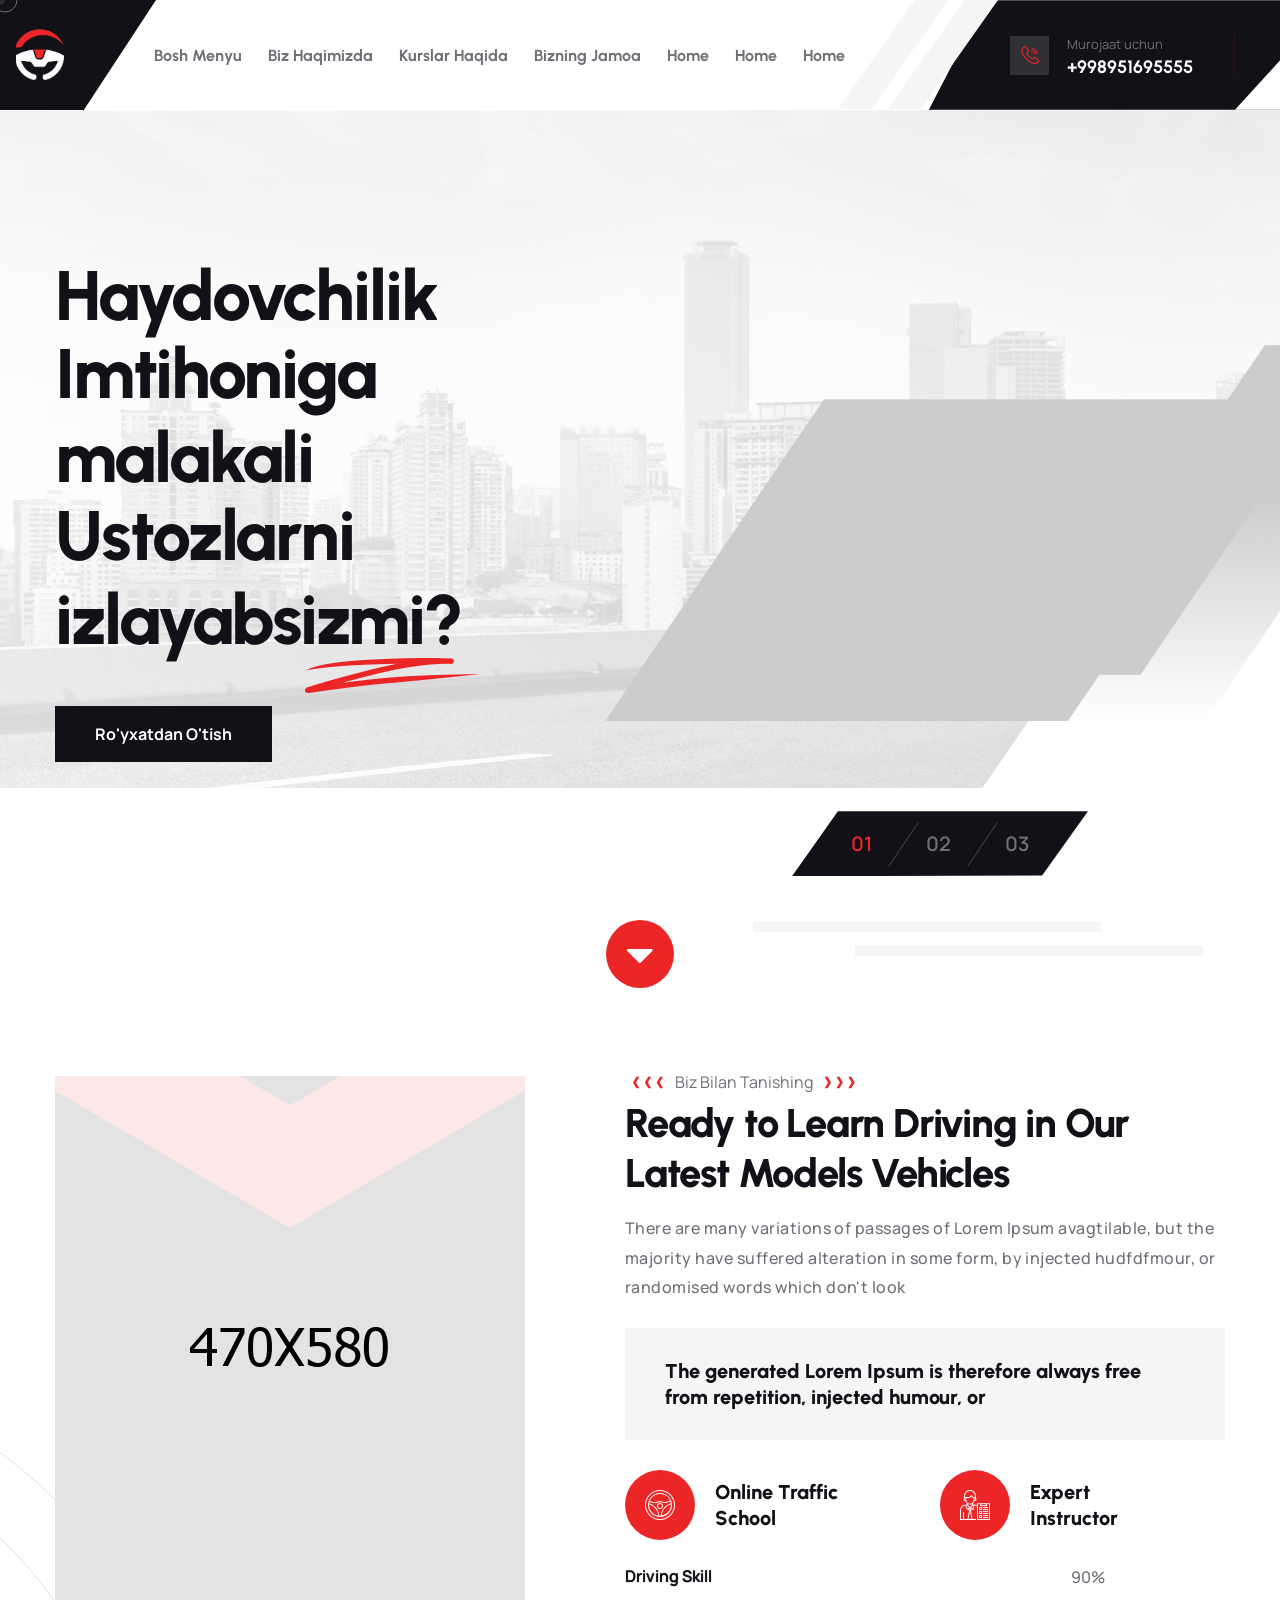
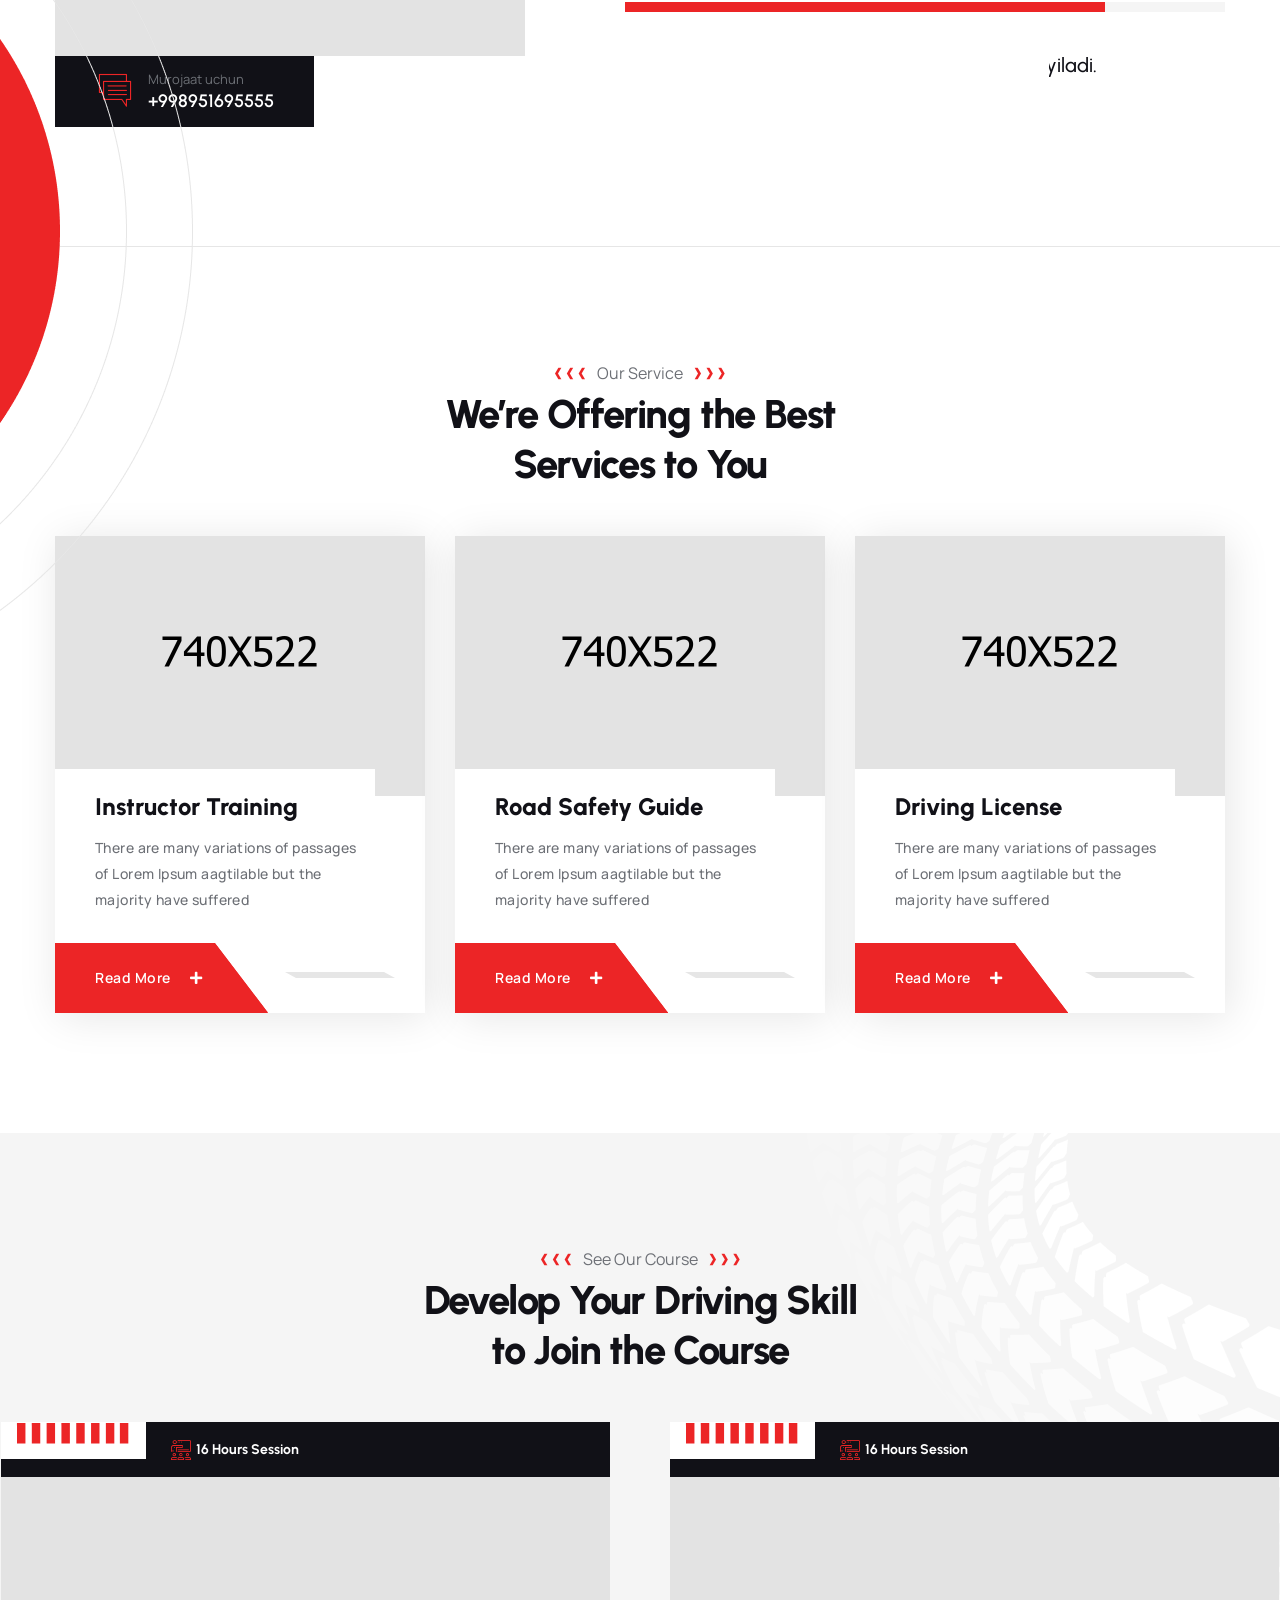
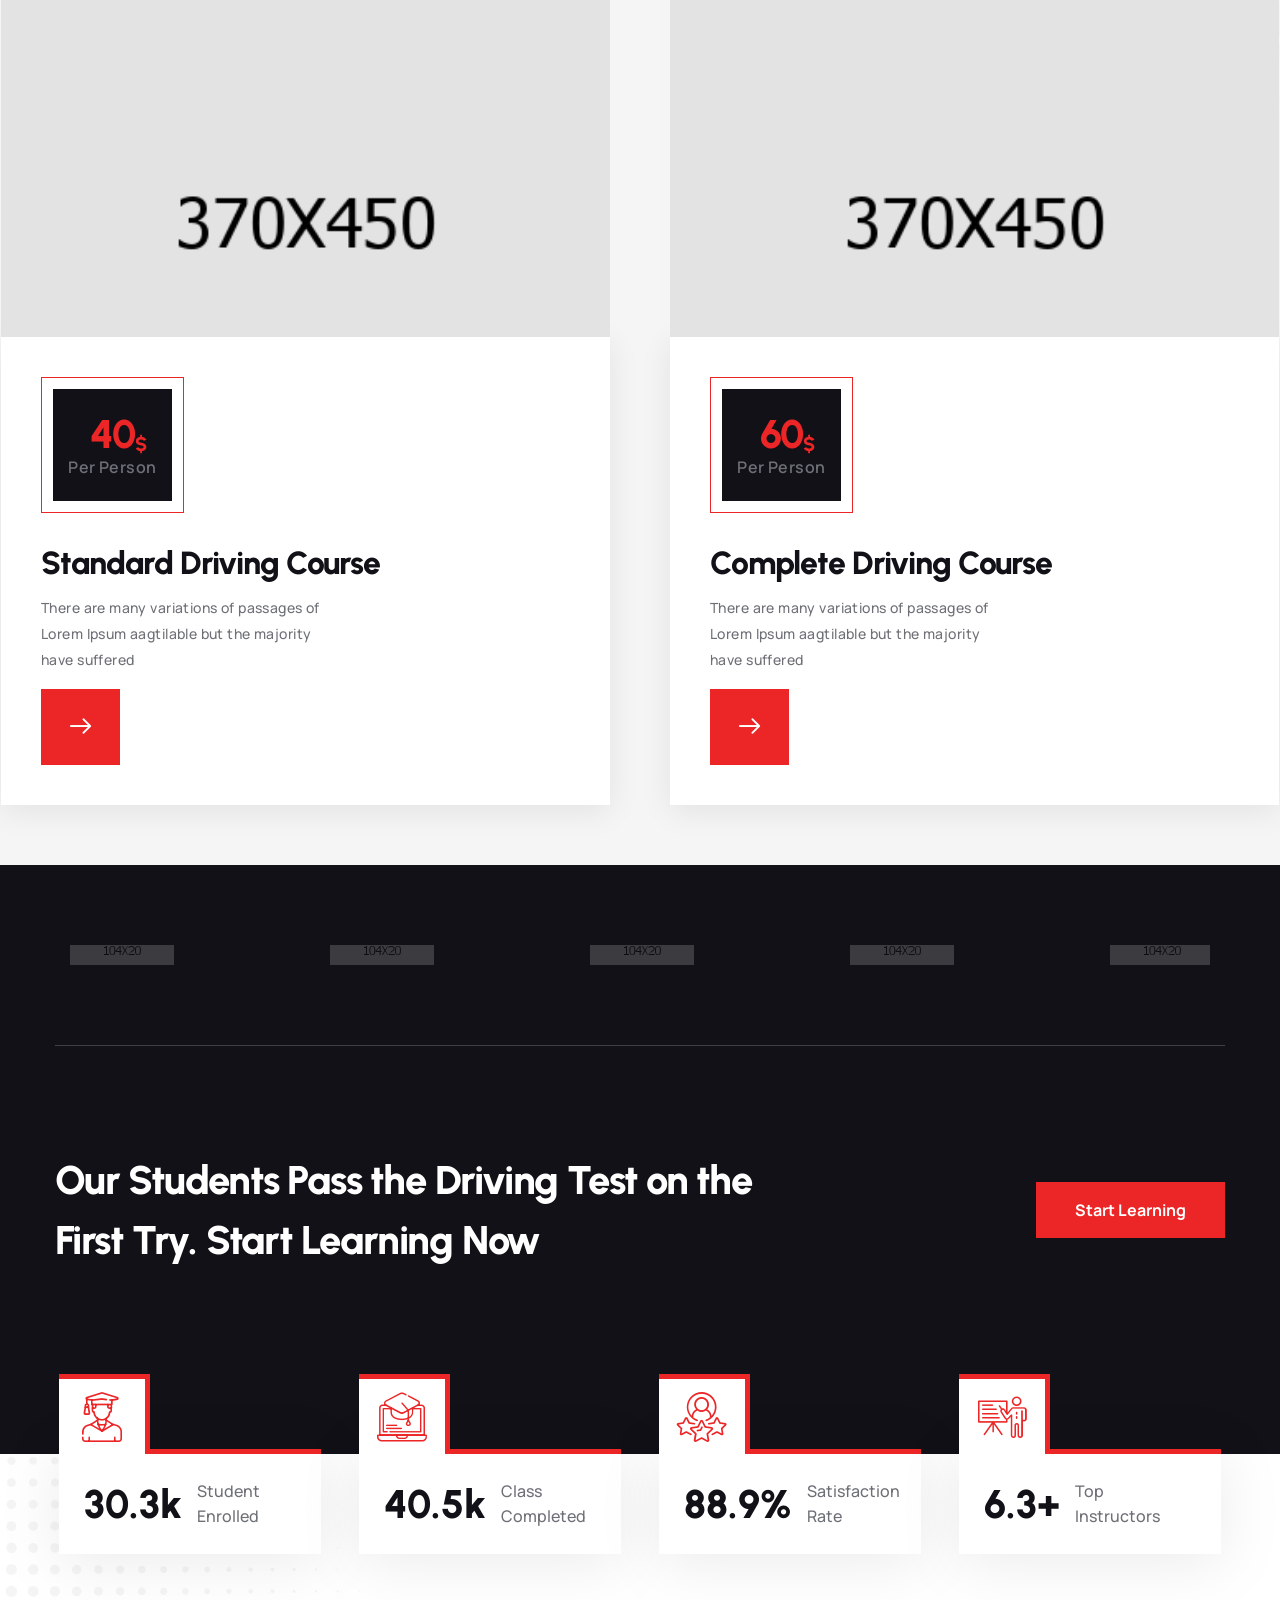
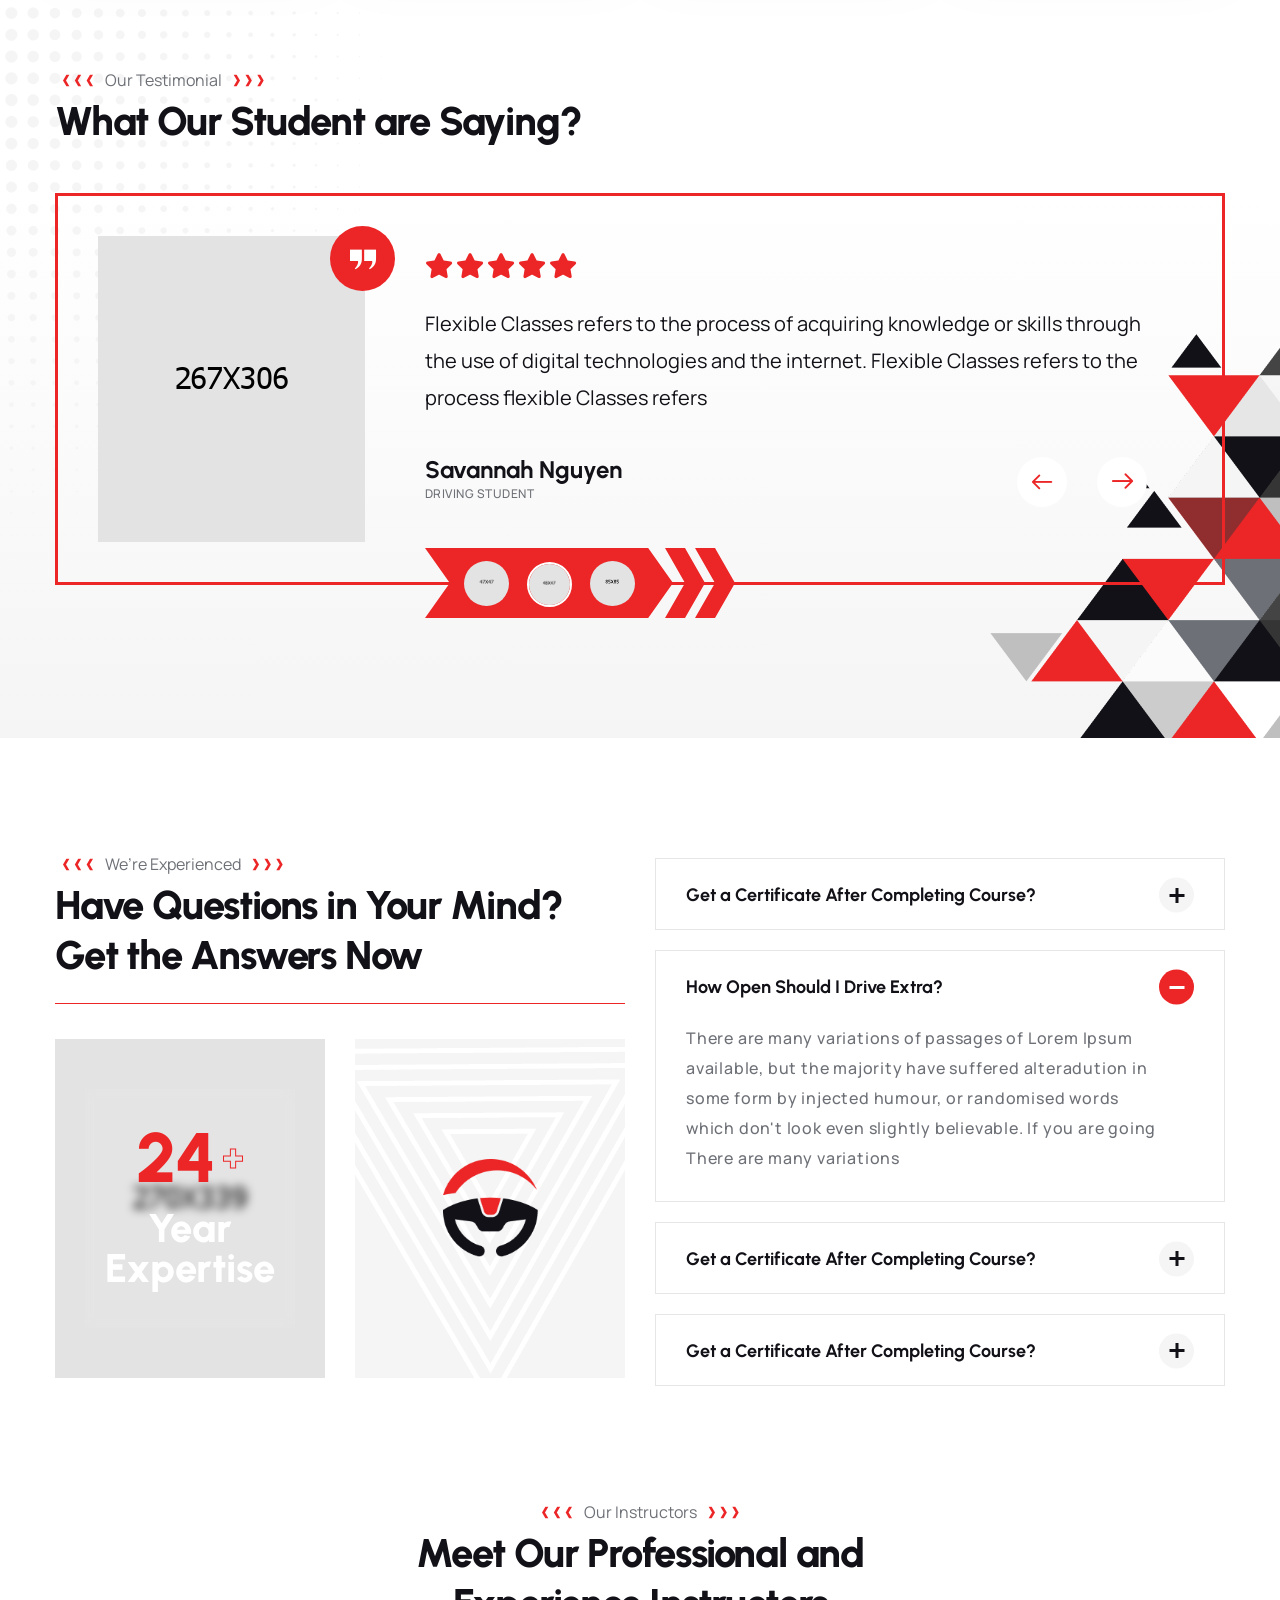
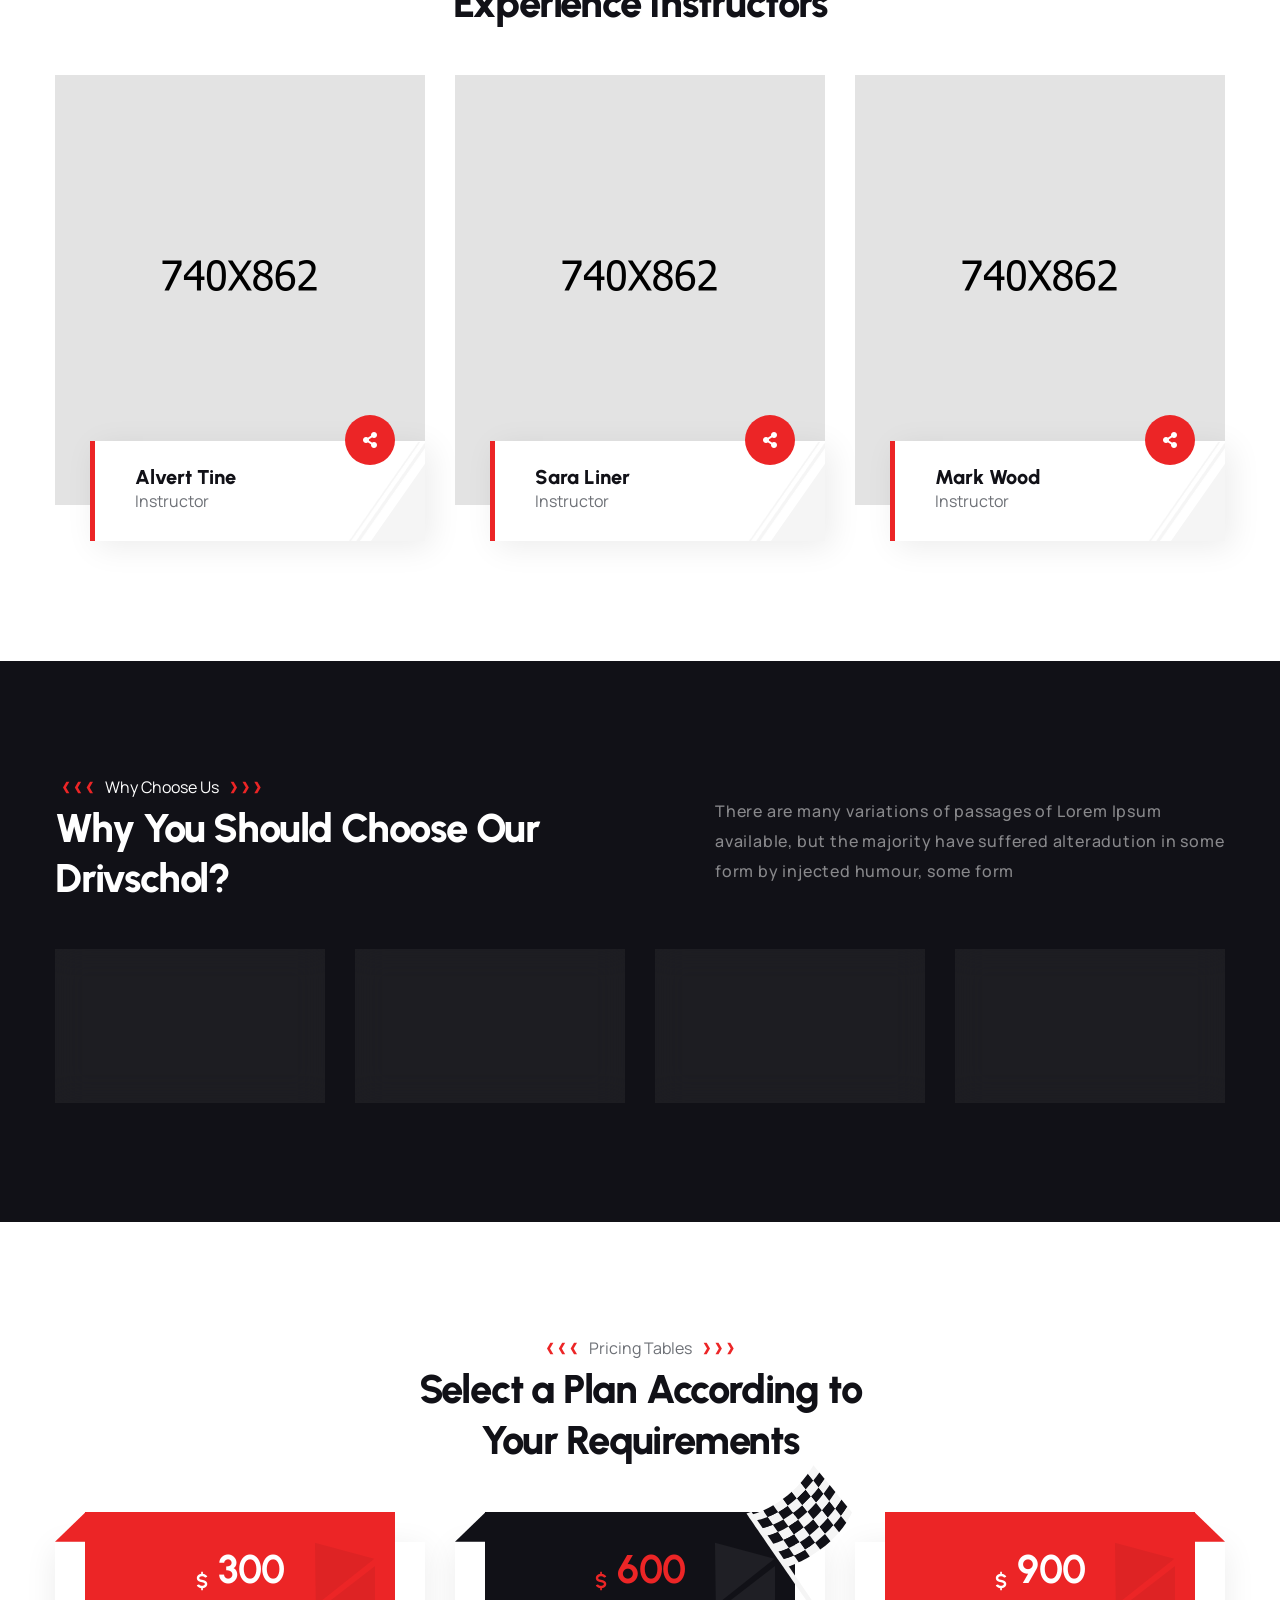
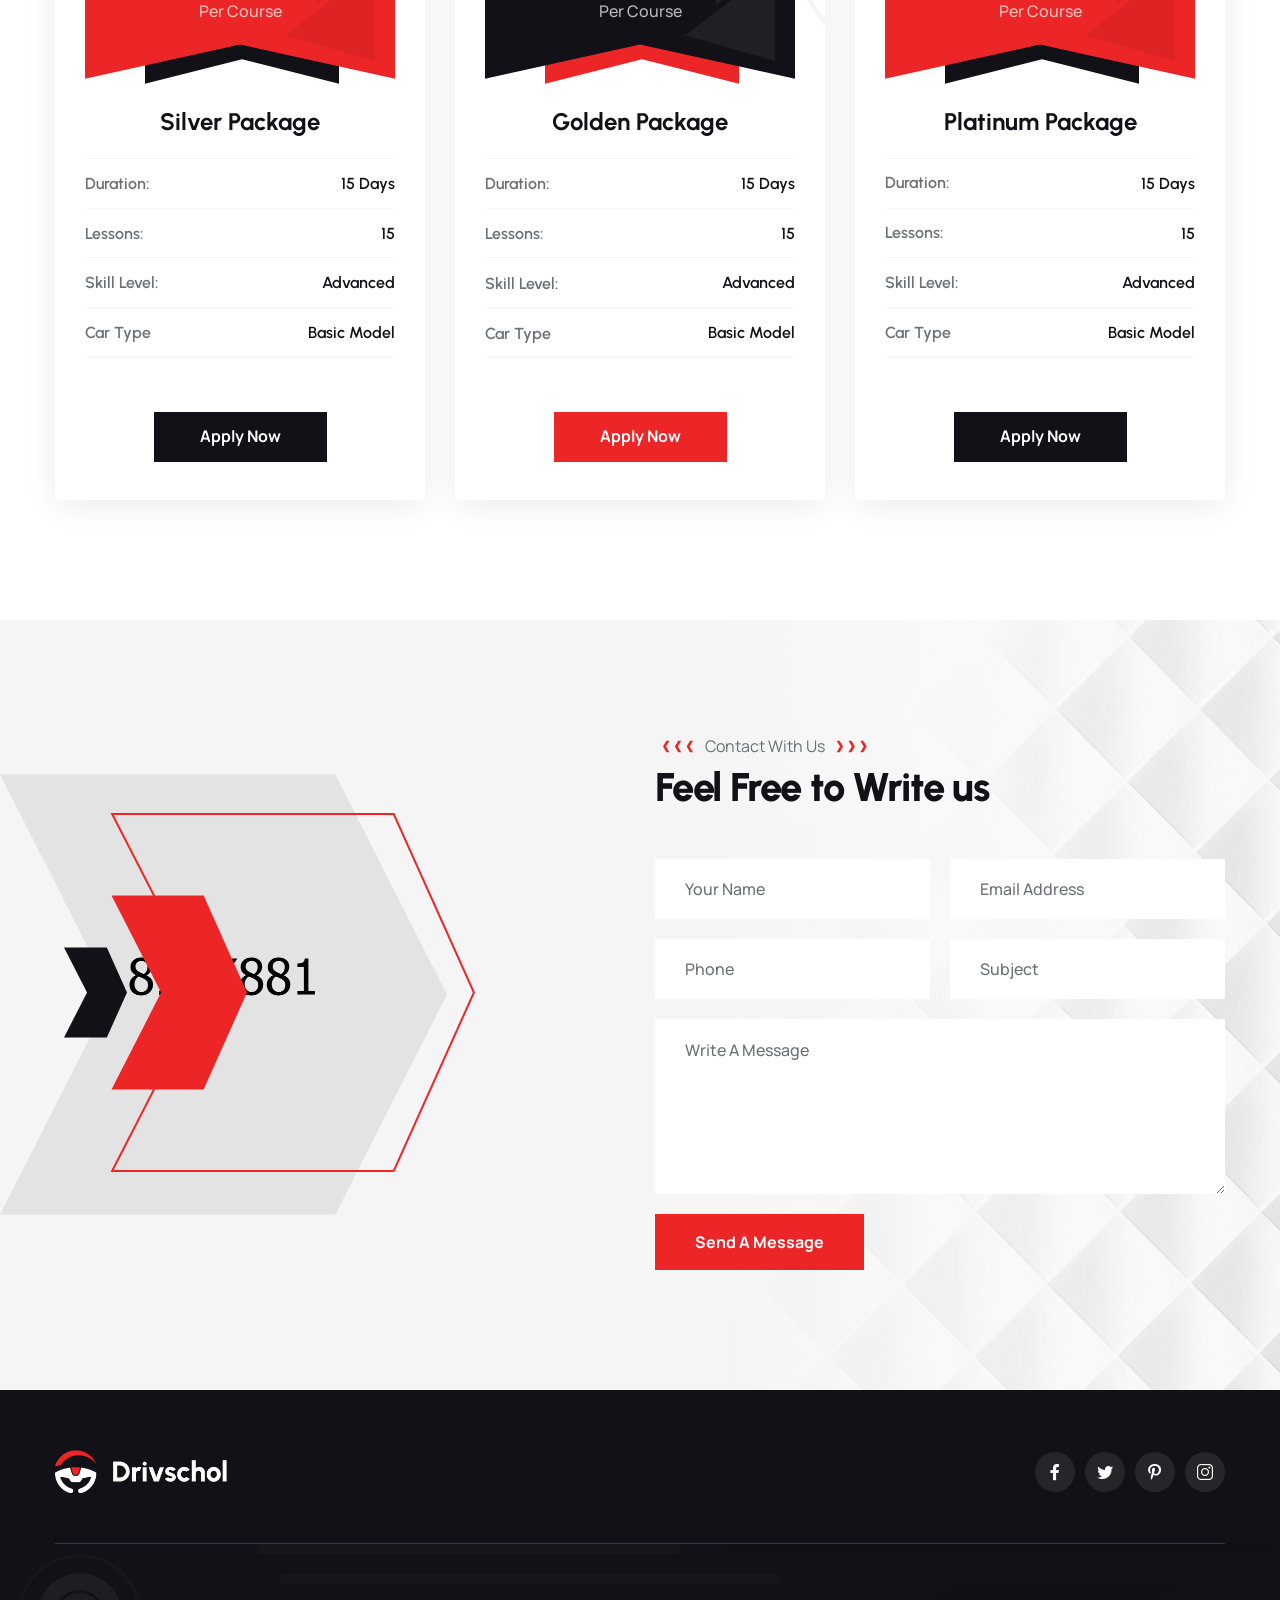
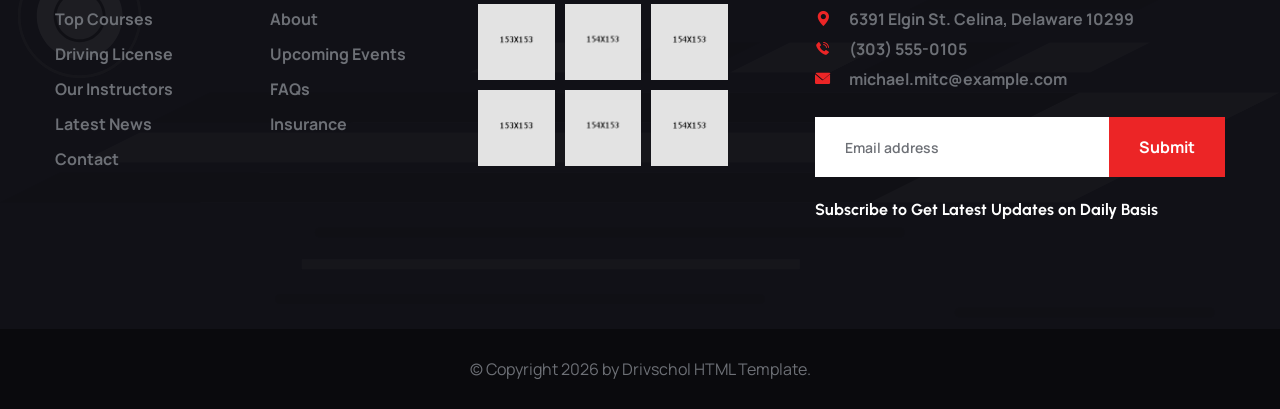
==== index.html @ f660e5ec "Test uchun" ====
<!DOCTYPE html>
<!-- language -->
<html lang="zxx">

<head>
	<!-- ========== Meta Tags ========== -->
	<meta charset="UTF-8">
	<meta http-equiv="X-UA-Compatible" content="IE=edge">
	<meta name="viewport" content="width=device-width, initial-scale=1.0">
	<meta name="author" content="layerdrops">
	<meta name="description"
		content="Drivschol is a modern and versatile driving HTML template. It is specially designed for driving school, car driving, driving classes, training center, online school, education system, online courses, traffic school and all other education school and online driving courses business and websites.">

	<!-- ======== Page title ============ -->
	<title>Avtomaktab</title>

	<!-- ========== Favicon Icon ========== -->
	<link rel="shortcut icon" href="assets/images/favicons/apple-touch-icon.png" type="image/x-icon">
	<link rel="apple-touch-icon" sizes="180x180" href="assets/images/favicons/apple-touch-icon.png">
	<link rel="icon" type="image/png" sizes="32x32" href="assets/images/favicons/favicon-32x32.png">
	<link rel="icon" type="image/png" sizes="16x16" href="assets/images/favicons/favicon-16x16.png">
	<link rel="manifest" href="assets/images/favicons/site.webmanifest">


	<!-- ===========  All Font ================= -->
	<link rel="preconnect" href="https://fonts.googleapis.com">
	<link rel="preconnect" href="https://fonts.gstatic.com" crossorigin>
	<link
		href="https://fonts.googleapis.com/css2?family=Manrope:wght@300;400;500;600;700;800&family=Urbanist:wght@200;300;400;500;600;700;800;900&display=swap"
		rel="stylesheet">

	<!-- ===========  All Stylesheet ================= -->
	<!--  Bootstrap css plugins -->
	<link rel="stylesheet" href="assets/vendors/bootstrap/css/bootstrap.min.css">
	<!--  bootstrap-select css plugins -->
	<link rel="stylesheet" href="assets/vendors/bootstrap-select/bootstrap-select.min.css">
	<!--  animate css plugins -->
	<link rel="stylesheet" href="assets/vendors/animate/animate.min.css">
	<!--  fontawesome css plugins -->
	<link rel="stylesheet" href="assets/vendors/fontawesome/css/all.min.css">
	<!--  jquery-ui css plugins -->
	<link rel="stylesheet" href="assets/vendors/jquery-ui/jquery-ui.css">
	<!--  jarallax css plugins -->
	<link rel="stylesheet" href="assets/vendors/jarallax/jarallax.css">
	<!--  magnific-popup css plugins -->
	<link rel="stylesheet" href="assets/vendors/jquery-magnific-popup/jquery.magnific-popup.css">
	<!--  nouislider css plugins -->
	<link rel="stylesheet" href="assets/vendors/nouislider/nouislider.min.css">
	<!--  nouislider css plugins -->
	<link rel="stylesheet" href="assets/vendors/nouislider/nouislider.pips.css">
	<link rel="stylesheet" href="assets/vendors/tiny-slider/tiny-slider.css">
	<!--  nouislider css plugins -->
	<link rel="stylesheet" href="assets/vendors/drivschol-icons/style.css">
	<!--  nouislider css plugins -->
	<link rel="stylesheet" href="assets/vendors/owl-carousel/css/owl.carousel.min.css">
	<link rel="stylesheet" href="assets/vendors/owl-carousel/css/owl.theme.default.min.css">

	<!-- template styles -->
	<link rel="stylesheet" href="assets/css/drivschol.css">
</head>

<body class="custom-cursor">

	<!-- Custom Cursor -->
	<div class="custom-cursor__cursor"></div>
	<div class="custom-cursor__cursor-two"></div>

	<!-- Preloader Start-->
	<div class="preloader">
		<div class="preloader__image" style="background-image: url(assets/images/loader.png);"></div>
	</div>
	<!-- Preloader End-->

	<div class="page-wrapper">

		<!-- Header Start-->
		<header class="main-header sticky-header sticky-header--normal">
			<div class="container-fluid">
				<div class="main-header__inner">
					<div class="main-header__logo">
						<a href="index.html">
							<img src="assets/images/logo2.png" alt="Drivschol HTML" width="49">
						</a>
					</div><!-- /.main-header__logo -->
					<nav class="main-header__nav main-menu">
						<ul class="main-menu__list">
							<li><a href="#menu1">Bosh menyu</a></li>
							<li><a href="#menu2">Biz haqimizda</a></li>
							<li><a href="#menu3">Kurslar haqida</a></li>
							<li><a href="#menu4">Bizning jamoa</a></li>
							<li><a href="#menu5">Home</a></li>
							<li><a href="#menu6">Home</a></li>
							<li><a href="#menu7">Home</a></li>
						</ul>
					</nav><!-- /.main-header__nav -->
					<div class="main-header__right">
						<div class="info-item">
							<a href="tel:+998951695555" class="info-item__btn d-flex align-items-center">
								<div class="icon">
									<i class="icon-Call"></i>
								</div>
								<div class="content">
									<span class="content__text">Murojaat uchun</span>
									<h6 class="content__call">+998951695555</h6>
								</div>
							</a>
						</div>
						<div class="item-shape">
							<img src="assets/images/shapes/shape.svg" alt="Drivschol">
						</div>
					</div><!-- /.main-header__right -->
					<div class="mobile-nav__btn mobile-nav__toggler">
						<span></span>
						<span></span>
						<span></span>
					</div><!-- /.mobile-nav__toggler -->
				</div><!-- /.main-header__inner -->
			</div><!-- /.container-fluid -->
		</header><!-- /.main-header -->
		<!-- Header End-->


		<section id="menu1" class="main-slider-one">
			<div class="main-slider-one__carousel drivschol-owl__carousel owl-carousel" data-owl-options='{
			"loop": true,
			"animateOut": "fadeOut",
			"animateIn": "fadeInRightBig",
			"items": 1,
			"autoplay": true,
			"autoplayTimeout": 7000,
			"smartSpeed": 1000,
			"nav": false,
			"navText": ["<span class=\"icon-left-arrow\"></span>","<span class=\"icon-right-arrow\"></span>"],
			"dots": true,
			"dotsData": true,
			"margin": 0
			}'>
				<div class="item" data-dot="<button>01</button>">
					<div class="main-slider-one__item">
						<div class="main-slider-one__bg"
							style="background-image: url(assets/images/backgrounds/slider-1-1.png);"></div>
						<div class="main-slider-one__shape-one">
							<img src="assets/images/backgrounds/slider-1-shape-1.png" alt="drivschol">
						</div>
						<div class="main-slider-one__shape-two">
							<img src="assets/images/backgrounds/slider-1-shape-2.png" alt="drivschol">
						</div>
						<div class="main-slider-one__shape-border">
							<span class="main-slider-one__shape-border__one"></span>
							<span class="main-slider-one__shape-border__two"></span>
						</div>
						<div class="container">
							<div class="main-slider-one__content">
								<h2 class="main-slider-one__title">
									<span class="main-slider-one__title__anim">Haydovchilik</span>
									<span class="main-slider-one__title__anim">Imtihoniga malakali</span>
									<span class="main-slider-one__title__anim">Ustozlarni izlayabsizmi?</span>
									<span class="main-slider-one__title__image"><img
											src="assets/images/backgrounds/slider-1-shape-3.png" alt="drivschol"></span>
								</h2><!-- slider-title -->
								<div class="main-slider-one__btn">
									<a href="services.html" class="drivschol-btn drivschol-btn--base"><span>Ro'yxatdan o'tish</span></a>
								</div><!-- slider-btn -->
							</div>
						</div>
						<div class="main-slider-one__layer">
							<img src="assets/images/backgrounds/slider-1-layer-1.png" alt="drivschol">
						</div>
					</div>
				</div>
				<div class="item" data-dot="<button>02</button>">
					<div class="main-slider-one__item">
						<div class="main-slider-one__bg"
							style="background-image: url(assets/images/backgrounds/slider-1-1.png);"></div>
						<div class="main-slider-one__shape-one">
							<img src="assets/images/backgrounds/slider-1-shape-1.png" alt="drivschol">
						</div>
						<div class="main-slider-one__shape-two">
							<img src="assets/images/backgrounds/slider-1-shape-2.png" alt="drivschol">
						</div>
						<div class="main-slider-one__shape-border">
							<span class="main-slider-one__shape-border__one"></span>
							<span class="main-slider-one__shape-border__two"></span>
						</div>
						<div class="container">
							<div class="main-slider-one__content">
								<h2 class="main-slider-one__title">
									<span class="main-slider-one__title__anim">Borib kelishga</span>
									<span class="main-slider-one__title__anim">Qulay manzil</span>
									<span class="main-slider-one__title__anim">Izlayabsizmi?</span>
									<span class="main-slider-one__title__image"><img
											src="assets/images/backgrounds/slider-1-shape-3.png" alt="drivschol"></span>
								</h2><!-- slider-title -->
								<div class="main-slider-one__btn">
									<a href="services.html" class="drivschol-btn drivschol-btn--base"><span>Ro'yxatdan o'tish</span></a>
								</div><!-- slider-btn -->
							</div>
						</div>
						<div class="main-slider-one__layer">
							<img src="assets/images/backgrounds/slider-1-layer-2.png" alt="drivschol">
						</div>
					</div>
				</div>
				<div class="item" data-dot="<button>03</button>">
					<div class="main-slider-one__item">
						<div class="main-slider-one__bg"
							style="background-image: url(assets/images/backgrounds/slider-1-1.png);"></div>
						<div class="main-slider-one__shape-one">
							<img src="assets/images/backgrounds/slider-1-shape-1.png" alt="drivschol">
						</div>
						<div class="main-slider-one__shape-two">
							<img src="assets/images/backgrounds/slider-1-shape-2.png" alt="drivschol">
						</div>
						<div class="main-slider-one__shape-border">
							<span class="main-slider-one__shape-border__one"></span>
							<span class="main-slider-one__shape-border__two"></span>
						</div>
						<div class="container">
							<div class="main-slider-one__content">
								<h2 class="main-slider-one__title">
									<span class="main-slider-one__title__anim">Hamyonbob narxda</span>
									<span class="main-slider-one__title__anim">Zamonaviy ta'lim</span>
									<span class="main-slider-one__title__anim">Hoxlaysizmi?</span>
									<span class="main-slider-one__title__image"><img
											src="assets/images/backgrounds/slider-1-shape-3.png" alt="drivschol"></span>
								</h2><!-- slider-title -->
								<div class="main-slider-one__btn">
									<a href="services.html" class="drivschol-btn drivschol-btn--base"><span>Ro'yxatdan o'tish</span></a>
								</div><!-- slider-btn -->
							</div>
						</div>
						<div class="main-slider-one__layer">
							<img src="assets/images/backgrounds/slider-1-layer-3.png" alt="drivschol">
						</div>
					</div>
				</div>
			</div>
			<a href="#services" class="main-slider-one__trigger"><span class="icon-video"></span></a>
		</section><!-- ./main-slider-one -->

		<section id="menu2" class="about-one">
			<div class="container">
				<div class="row">
					<div class="col-lg-5">
						<div class="about-one__item">
							<div class="about-one__item__left">
								<div class="about-one__item__left__img  wow fadeInUp" data-wow-delay="500ms">
									<img src="assets/images/resources/about-l-1-1.png" alt>
									<div class="about-one__item__left__img__shape wow fadeInDown"
										data-wow-delay="1000ms">
										<img src="assets/images/resources/about__shape-1-1.png" alt>
									</div>
									<div class="about-one__item__left__img__sub_img">
										<img src="assets/images/resources/about-s-1-1.png" alt>
										<svg viewBox="0 0 208 169" fill="none" xmlns="http://www.w3.org/2000/svg">
											<path d="M1 169V1H208" stroke="#EC2526" stroke-width="2" />
											<path d="M17 169V17H208" stroke="#EC2526" stroke-width="2" />
										</svg>
									</div>
								</div>

								<div class="about-one__item__left__contact wow fadeInLeft" data-wow-delay="500ms">
									<a class="about-one__item__left__contact__link" href="tel:+998951695555">
										<div class="about-one__item__left__contact__link__icon">
											<i class="icon-chat2"></i>
										</div>
										<div class="about-one__item__left__contact__link__call">
											<span class="about-one__item__left__contact__link__subtext">Murojaat uchun</span>
											<h6 class="about-one__item__left__contact__link__text">+998951695555</h6>
										</div>
									</a>
								</div>
							</div>
						</div>
					</div><!-- /.col-lg-6 -->
					<div class="col-lg-7 wow fadeInRight" data-wow-delay="300ms">
						<div class="about-one__item about-one__item__one">

							<div class="about-one__item__head">
								<div class="sec-title  text-start wow fadeInUp" data-wow-duration='300ms'>

									<h6 class="sec-title__tagline">
										<i class="icon-left-arrow sec-title__img"></i>
										Biz bilan tanishing
										<i class="icon-right-arrow sec-title__img"></i>
									</h6><!-- /.sec-title__tagline -->

									<h3 class="sec-title__title">Ready to Learn Driving in Our Latest Models Vehicles
									</h3><!-- /.sec-title__title -->
								</div><!-- /.sec-title -->
								<p class="about-one__item__text  wow fadeInUp" data-wow-delay='500ms'>There are many
									variations of passages of Lorem Ipsum avagtilable, but the majority have suffered
									alteration in some form, by injected hudfdfmour, or randomised words which don't
									look</p><!-- /.about-one__item__text -->
							</div><!-- /.about-one__item__head -->

							<div class="about-one__item__block-contents wow fadeInUp" data-wow-delay="500ms">
								<h3 class="about-one__item__block-contents__text">The generated Lorem Ipsum is therefore
									always free from repetition, injected humour, or </h3>
							</div>

							<div class="about-one__item__elememt">
								<div class="row">
									<div class="col-md-6">
										<div class="about-one__item__elememt__single wow fadeInUp"
											data-wow-delay="500ms">
											<div class="about-one__item__elememt__single__icon">
												<div class="icon">
													<i class="icon-steering-wheel-1"></i>
												</div>
											</div>
											<h3 class="about-one__item__elememt__single__text">Online Traffic School
											</h3>
										</div>
									</div>

									<div class="col-md-6">
										<div class="about-one__item__elememt__single wow fadeInUp"
											data-wow-delay="700ms">
											<div class="about-one__item__elememt__single__icon">
												<div class="icon">
													<i class="icon-Instructor"></i>
												</div>
											</div>
											<h3 class="about-one__item__elememt__single__text">Expert Instructor</h3>
										</div>
									</div>

								</div>
							</div>

							<!-- /.why-choose-two__text -->
							<div class="about-one__progress  wow fadeInUp" data-wow-delay='500ms'>
								<h4 class="about-one__progress__title">Driving Skill</h4>
								<div class="about-one__progress__bar">
									<div class="about-one__progress__inner count-bar" data-percent="80%">
										<div class="about-one__progress__number count-text">90%</div>
									</div>
								</div>
							</div><!-- /.skills-item -->
							<h5>Bu yerga ijtimoiy tarmoqlardagi profillar linki qo'yiladi.</h5>
						</div>
					</div><!-- /.col-lg-6 -->
				</div><!-- /.row -->
			</div><!-- /.container -->
			<div class="about-one__element">
				<img src="assets/images/shapes/about-cercle-1-5.png" alt>
			</div>
		</section><!-- /.about-one -->

		<section id="menu3" class="service-one service-one__home" id="services">
			<div class="container">
				<div class="row">
					<div class="col-md-12">
						<div class="sec-title  text-center wow fadeInUp" data-wow-duration='300ms'>

							<h6 class="sec-title__tagline">
								<i class="icon-left-arrow sec-title__img"></i>
								Our Service
								<i class="icon-right-arrow sec-title__img"></i>
							</h6><!-- /.sec-title__tagline -->

							<h3 class="sec-title__title">We’re Offering the Best <br> Services to You</h3>
							<!-- /.sec-title__title -->
						</div><!-- /.sec-title -->
						<!-- section-title -->
					</div>
				</div>
				<div class="row gutter-y-30">
					<div class="col-md-6 col-lg-4">
						<div class="service-card service-card-one  wow fadeInUp animated" data-wow-duration='1500ms'
							data-wow-delay='000ms'>

							<div class="service-card__image">
								<img src="assets/images/service/service-1-1.jpg" alt="Instructor Training">
							</div><!-- /.blog-card__image -->

							<div class="service-card__content">
								<h3 class="service-card__title"><a href="@@link">Instructor Training</a></h3>
								<p class="service-card__text">There are many variations of passages of Lorem Ipsum
									aagtilable but the majority have suffered</p><!-- /.blog-card-two__text -->
							</div><!-- /.blog-card__content -->

							<div class="service-card__bth">
								<a href="#" class="drivschol-btn drivschol-btn--base2">Read More <i
										class="fas fa-plus"></i></a>
							</div>

						</div><!-- /.blog-card -->
					</div><!-- /.col-md-6 col-lg-4 -->
					<div class="col-md-6 col-lg-4">
						<div class="service-card service-card-one  wow fadeInUp animated" data-wow-duration='1500ms'
							data-wow-delay='200ms'>

							<div class="service-card__image">
								<img src="assets/images/service/service-1-2.jpg" alt="Road Safety Guide">
							</div><!-- /.blog-card__image -->

							<div class="service-card__content">
								<h3 class="service-card__title">Road Safety Guide</h3>
								<p class="service-card__text">There are many variations of passages of Lorem Ipsum
									aagtilable but the majority have suffered</p><!-- /.blog-card-two__text -->
							</div><!-- /.blog-card__content -->

							<div class="service-card__bth">
								<a href="#" class="drivschol-btn drivschol-btn--base2">Read More <i
										class="fas fa-plus"></i></a>
							</div>

						</div><!-- /.blog-card -->
					</div><!-- /.col-md-6 col-lg-4 -->
					<div class="col-md-6 col-lg-4">
						<div class="service-card service-card-one  wow fadeInUp animated" data-wow-duration='1500ms'
							data-wow-delay='400ms'>

							<div class="service-card__image">
								<img src="assets/images/service/service-1-3.jpg" alt="Driving License">
							</div><!-- /.blog-card__image -->

							<div class="service-card__content">
								<h3 class="service-card__title"><a href="@@link">Driving License</a></h3>
								<p class="service-card__text">There are many variations of passages of Lorem Ipsum
									aagtilable but the majority have suffered</p><!-- /.blog-card-two__text -->
							</div><!-- /.blog-card__content -->

							<div class="service-card__bth">
								<a href="#" class="drivschol-btn drivschol-btn--base2">Read More <i
										class="fas fa-plus"></i></a>
							</div>

						</div><!-- /.blog-card -->
					</div><!-- /.col-md-6 col-lg-4 -->
				</div><!-- /.row -->
			</div><!-- /.container -->
		</section><!-- /.service-one -->

		<section id="menu4" class="course-one">
			<div class="container-fluid">
				<div class="row">
					<div class="col-12">
						<div class="sec-title  text-center wow fadeInUp" data-wow-duration='300ms'>

							<h6 class="sec-title__tagline">
								<i class="icon-left-arrow sec-title__img"></i>
								See Our Course
								<i class="icon-right-arrow sec-title__img"></i>
							</h6><!-- /.sec-title__tagline -->

							<h3 class="sec-title__title">Develop Your Driving Skill <br> to Join the Course</h3>
							<!-- /.sec-title__title -->
						</div><!-- /.sec-title -->
					</div><!-- /.col-12 -->
				</div><!-- /.row -->
				<div class="row gutter-x-60">
					<div class="col-lg-6 ps-lg-3">
						<div class="course-one__item  wow fadeInUp" data-wow-delay='500ms'>
							<div class="course-one__item__left">
								<div class="course-one__item__left__price">
									<div class="price__box">
										<span class="course-one__item__left__price__top">40 <sub>$</sub></span>
										<p class="course-one__item__left__price__text">Per Person</p>
									</div><!-- /.price__box -->
								</div><!-- /.course-one__item__left__price__content -->
								<h3 class="course-one__item__left__title"><a href="course-details.html">Standard Driving
										Course</a></h3><!-- /.course-one__item__left__title -->
								<p class="course-one__item__left__text">There are many variations of passages of Lorem
									Ipsum aagtilable but the majority have suffered </p>
								<!-- /.course-one__item__left__text -->
								<div class="course-one__item__left__link">
									<a class="course-one__item__left__link__btn" href="course-details.html"> <i
											class="icon-arrow"></i></a>
								</div><!-- /.course-one__item__right__link -->
							</div><!-- /.course-one__item__left -->
							<div class="course-one__item__right">
								<div class="course-one__item__session">
									<div class="course-one__item__session__shape">
										<svg xmlns="http://www.w3.org/2000/svg" width="113" height="21"
											viewBox="0 0 113 21" fill="none">
											<path d="M9.42657 0L9.46074 20.4271H0.999014L0.964844 0H9.42657Z"
												fill="#EC2526" />
											<path d="M24.243 0L24.268 20.4271H15.8154L15.7812 0H24.243Z"
												fill="#EC2526" />
											<path d="M39.0502 0L39.0844 20.4271H30.6227L30.5977 0H39.0502Z"
												fill="#EC2526" />
											<path d="M53.866 0L53.9002 20.4271H45.4385L45.4043 0H53.866Z"
												fill="#EC2526" />
											<path d="M68.6805 0L68.7055 20.4271H60.2529L60.2188 0H68.6805Z"
												fill="#EC2526" />
											<path d="M83.4897 0L83.5239 20.4271H75.0621L75.0371 0H83.4897Z"
												fill="#EC2526" />
											<path d="M98.3055 0L98.3396 20.4271H89.8779L89.8438 0H98.3055Z"
												fill="#EC2526" />
											<path d="M112.305 0L112.34 20.4271H103.878L103.844 0H112.305Z"
												fill="#EC2526" />
										</svg>
									</div><!-- /.course-one__item__session__shape -->
									<p class="course-one__item__session__icon"><i class="icon-seminar-1"></i> 16 Hours
										Session</p><!-- /.course-one__item__session__icon -->
								</div><!-- /.course-one__item__session -->
								<a href="course-details.html" class="course-one__item__img">
									<img src="assets/images/course/course-c-2-1.jpg" alt="course-one__item__img">
								</a><!-- /.course-one__item__img -->

							</div><!-- /.course-one__item__left -->
						</div><!-- /.course-one__item -->
					</div><!-- /.col-lg-6 -->
					<div class="col-lg-6 pe-lg-3 ">
						<div class="course-one__item  wow fadeInUp" data-wow-delay='700ms'>
							<div class="course-one__item__left">
								<div class="course-one__item__left__price">
									<div class="price__box">
										<span class="course-one__item__left__price__top">60 <sub>$</sub></span>
										<p class="course-one__item__left__price__text">Per Person</p>
									</div><!-- /.price__box -->
								</div><!-- /.course-one__item__left__price__content -->
								<h3 class="course-one__item__left__title"><a href="course-details.html">Complete Driving
										Course</a></h3><!-- /.course-one__item__left__title -->
								<p class="course-one__item__left__text">There are many variations of passages of Lorem
									Ipsum aagtilable but the majority have suffered </p>
								<!-- /.course-one__item__left__text -->
								<div class="course-one__item__left__link">
									<a class="course-one__item__left__link__btn" href="course-details.html"> <i
											class="icon-arrow"></i></a>
								</div><!-- /.course-one__item__right__link -->
							</div><!-- /.course-one__item__left -->
							<div class="course-one__item__right">
								<div class="course-one__item__session">
									<div class="course-one__item__session__shape">
										<svg xmlns="http://www.w3.org/2000/svg" width="113" height="21"
											viewBox="0 0 113 21" fill="none">
											<path d="M9.42657 0L9.46074 20.4271H0.999014L0.964844 0H9.42657Z"
												fill="#EC2526" />
											<path d="M24.243 0L24.268 20.4271H15.8154L15.7812 0H24.243Z"
												fill="#EC2526" />
											<path d="M39.0502 0L39.0844 20.4271H30.6227L30.5977 0H39.0502Z"
												fill="#EC2526" />
											<path d="M53.866 0L53.9002 20.4271H45.4385L45.4043 0H53.866Z"
												fill="#EC2526" />
											<path d="M68.6805 0L68.7055 20.4271H60.2529L60.2188 0H68.6805Z"
												fill="#EC2526" />
											<path d="M83.4897 0L83.5239 20.4271H75.0621L75.0371 0H83.4897Z"
												fill="#EC2526" />
											<path d="M98.3055 0L98.3396 20.4271H89.8779L89.8438 0H98.3055Z"
												fill="#EC2526" />
											<path d="M112.305 0L112.34 20.4271H103.878L103.844 0H112.305Z"
												fill="#EC2526" />
										</svg>
									</div><!-- /.course-one__item__session__shape -->
									<p class="course-one__item__session__icon"><i class="icon-seminar-1"></i> 16 Hours
										Session</p><!-- /.course-one__item__session__icon -->
								</div><!-- /.course-one__item__session -->
								<a href="course-details.html" class="course-one__item__img">
									<img src="assets/images/course/course-c-2-2.jpg" alt="course-one__item__img">
								</a><!-- /.course-one__item__img -->

							</div><!-- /.course-one__item__left -->
						</div><!-- /.course-one__item -->
					</div><!-- /.col-lg-6 -->
				</div><!-- /.row -->
			</div><!-- /.container -->
			<div class="course-one__element">
				<img src="assets/images/shapes/course__shape-1-1.png" alt>
			</div><!-- /.course-one__element -->
		</section><!-- /.course-one -->

		<div class="cta-three">
			<div class="cta-three__bg jarallax" data-jarallax data-speed="0.3" data-imgPosition="50% -100%"
				style="background-image: url(assets/images/backgrounds/cta-bg-1-1.jpg);"></div><!-- /.cta-three__bg -->
			<div class="container">
				<div class="row">
					<div class="col-12">
						<div class="client-carousel ">
							<div class="container">
								<div class="client-carousel__one drivschol-owl__carousel owl-theme owl-carousel"
									data-owl-options='{
            "items": 5,
            "margin": 65,
            "smartSpeed": 700,
            "loop":true,
            "autoplay": 6000,
            "nav":false,
            "dots":false,
            "navText": ["<span class=\"fa fa-angle-left\"></span>","<span class=\"fa fa-angle-right\"></span>"],
            "responsive":{
                "0":{
                    "items":1,
                    "margin": 0
                },
                "360":{
                    "items":2,
                    "margin": 30
                },
                "575":{
                    "items":3,
                    "margin": 30
                },
                "768":{
                    "items":3,
                    "margin": 50
                },
                "992":{
                    "items": 4,
                    "margin": 100
                },
                "1200":{
                    "items": 5,
                    "margin": 160
                }
            }
            }'>
									<div class="client-carousel__one__item">
										<img src="assets/images/resources/brand-1-1.png" alt="drivschol">
									</div><!-- /.owl-slide-item-->
									<div class="client-carousel__one__item">
										<img src="assets/images/resources/brand-1-1.png" alt="drivschol">
									</div><!-- /.owl-slide-item-->
									<div class="client-carousel__one__item">
										<img src="assets/images/resources/brand-1-1.png" alt="drivschol">
									</div><!-- /.owl-slide-item-->
									<div class="client-carousel__one__item">
										<img src="assets/images/resources/brand-1-1.png" alt="drivschol">
									</div><!-- /.owl-slide-item-->
									<div class="client-carousel__one__item">
										<img src="assets/images/resources/brand-1-1.png" alt="drivschol">
									</div><!-- /.owl-slide-item-->
									<div class="client-carousel__one__item">
										<img src="assets/images/resources/brand-1-1.png" alt="drivschol">
									</div><!-- /.owl-slide-item-->
									<div class="client-carousel__one__item">
										<img src="assets/images/resources/brand-1-1.png" alt="drivschol">
									</div><!-- /.owl-slide-item-->
									<div class="client-carousel__one__item">
										<img src="assets/images/resources/brand-1-1.png" alt="drivschol">
									</div><!-- /.owl-slide-item-->
									<div class="client-carousel__one__item">
										<img src="assets/images/resources/brand-1-1.png" alt="drivschol">
									</div><!-- /.owl-slide-item-->
									<div class="client-carousel__one__item">
										<img src="assets/images/resources/brand-1-1.png" alt="drivschol">
									</div><!-- /.owl-slide-item-->
								</div><!-- /.thm-owl__slider -->
							</div><!-- /.container -->
						</div><!-- /.client-carousel -->
					</div><!-- /.col-12 -->
				</div><!-- /.row -->
				<div class="cta-three__inner">
					<div class="row align-items-center">
						<div class="col-md-8">
							<div class="cta-three__inner__content  wow fadeInUp" data-wow-delay='500ms'>
								<h3 class="cta-three__inner__content__text">Our Students Pass the Driving Test on the
									First Try. Start Learning Now</h3><!-- /.cta-three__content__text -->
							</div>
						</div><!-- /.col-md-7 -->
						<div class="col-md-4">
							<div class="cta-three__inner__link text-start text-md-end  wow fadeInUp"
								data-wow-delay='500ms'>
								<a class="cta-three__inner__link__btn drivschol-btn  drivschol-btn--base2"
									href="contact.html">Start Learning</a>
							</div><!-- /.cta-three__link -->
						</div><!-- /.col-md-5 -->
					</div><!-- /.row -->
				</div><!-- /.cta-three__ -->

			</div><!-- /.container -->
		</div><!-- /.cta-three -->

		<section id="menu5" class="testimonials-two">
			<div class="funfact">
				<div class="container">
					<div class="row">
						<div class="col-lg-3 col-md-6 col-sm-6">
							<div class="funfact__item count-box  wow fadeInUp" data-wow-delay='500ms'>
								<div class="funfact__item__icon">
									<i class="funfact__item__icon__item icon-Student"></i>
								</div><!-- /.funfact__item__icon -->
								<div class="funfact__item__content">
									<h3 class="funfact__item__content__number funfact-one__count">
										<span class="count-text" data-stop="30.3" data-speed="1500"></span>
										<span>k</span>
									</h3><!-- /.funfact__item__content__number -->
									<p class="funfact__item__content__text">Student <br> Enrolled</p>
									<!-- /.funfact__item__content__text -->
								</div><!-- /.funfact__item__content -->
							</div><!-- /.funfact__item -->
						</div><!-- /.col-md-3 col-sm-6 -->

						<div class="col-lg-3 col-md-6 col-sm-6">
							<div class="funfact__item count-box  wow fadeInUp" data-wow-delay='700ms'>
								<div class="funfact__item__icon">
									<i class="funfact__item__icon__item icon-online-learning"></i>
								</div><!-- /.funfact__item__icon -->
								<div class="funfact__item__content">
									<h3 class="funfact__item__content__number funfact-one__count">
										<span class="count-text" data-stop="40.5" data-speed="1500"></span>
										<span>k</span>
									</h3><!-- /.funfact__item__content__number -->
									<p class="funfact__item__content__text">Class <br>Completed</p>
									<!-- /.funfact__item__content__text -->
								</div><!-- /.funfact__item__content -->
							</div><!-- /.funfact__item -->
						</div><!-- /.col-md-3 col-sm-6 -->

						<div class="col-lg-3 col-md-6 col-sm-6">
							<div class="funfact__item count-box  wow fadeInUp" data-wow-delay='900ms'>
								<div class="funfact__item__icon">
									<i class="funfact__item__icon__item icon-rating-1"></i>
								</div><!-- /.funfact__item__icon -->
								<div class="funfact__item__content">
									<h3 class="funfact__item__content__number funfact-one__count">
										<span class="count-text" data-stop="88.9" data-speed="1500"></span>
										<span>%</span>
									</h3><!-- /.funfact__item__content__number -->
									<p class="funfact__item__content__text">Satisfaction <br>Rate</p>
									<!-- /.funfact__item__content__text -->
								</div><!-- /.funfact__item__content -->
							</div><!-- /.funfact__item -->
						</div><!-- /.col-md-3 col-sm-6 -->

						<div class="col-lg-3 col-md-6 col-sm-6">
							<div class="funfact__item count-box  wow fadeInUp" data-wow-delay='1100ms'>
								<div class="funfact__item__icon">
									<i class="funfact__item__icon__item icon-instructor-1"></i>
								</div><!-- /.funfact__item__icon -->
								<div class="funfact__item__content">
									<h3 class="funfact__item__content__number funfact-one__count">
										<span class="count-text" data-stop="6.30" data-speed="1500"></span>
										<span>+</span>
									</h3><!-- /.funfact__item__content__number -->
									<p class="funfact__item__content__text">Top <br>Instructors</p>
									<!-- /.funfact__item__content__text -->
								</div><!-- /.funfact__item__content -->
							</div><!-- /.funfact__item -->
						</div><!-- /.col-md-3 col-sm-6 -->

					</div><!-- /.row -->
				</div><!-- /.container -->
			</div><!-- /.funfact -->
			<div class="testimonials-two__inner">
				<div class="container">
					<div class="row">
						<div class="col-12">
							<div class="testimonials-two__inner__head">
								<div class="sec-title  text-start wow fadeInUp" data-wow-duration='300ms'>

									<h6 class="sec-title__tagline">
										<i class="icon-left-arrow sec-title__img"></i>
										Our Testimonial
										<i class="icon-right-arrow sec-title__img"></i>
									</h6><!-- /.sec-title__tagline -->

									<h3 class="sec-title__title">What Our Student are Saying?</h3>
									<!-- /.sec-title__title -->
								</div><!-- /.sec-title -->
							</div><!-- /.testimonials-two__inner__head -->
						</div><!-- /.col-12 -->
					</div><!-- /.row -->

					<div class="testimonials-two__carousel drivschol-owl__carousel drivschol-owl__carousel--with-shadow drivschol-owl__carousel--basic-nav owl-carousel owl-theme"
						data-owl-options='{
						"items": 1,
						"margin": 0,
						"smartSpeed": 700,
						"loop":true,
						"autoplay": true,
						"nav":true,
						"URLhashListener":true,
						"dots":false,
						"navText": ["<span class=\"icon-arrow-left\"></span>","<span class=\"icon-arrow\"></span>"],
						"responsive": {
							"0": {
								"items": 1
							},
							"500": {
								"items": 1
							}
						}
					}'>

						<div class="testimonials-two__carousel__item" data-hash="item1">
							<div class="testimonials-two__carousel__item__image">
								<img src="assets/images/team/testimonial-1-1.png"
									alt="testimonials-two__carousel__item__image">
								<div class="quite">
									<i class="icon-quite"></i>
								</div><!-- /.quite -->
							</div><!-- /.testimonials-two__inner__carousel__item__image -->
							<div class="testimonials-two__carousel__item__content">
								<div class="testimonials-two__carousel__item__content__ratings">
									<span class="fa fa-star"></span>
									<span class="fa fa-star"></span>
									<span class="fa fa-star"></span>
									<span class="fa fa-star"></span>
									<span class="fa fa-star"></span>
								</div>
								<p class="testimonials-two__carousel__item__content__text">Flexible Classes refers to
									the process of acquiring knowledge or skills through the use of digital technologies
									and the internet. Flexible Classes refers to the process flexible Classes refers</p>
								<!-- /.testimonials-two__inner__carousel__item__content__text -->
								<div class="testimonials-two__carousel__item__content__author">
									<span class="testimonials-two__carousel__item__content__author__name">Savannah
										Nguyen</span><!-- /.testimonials-two__inner__carousel__author__name -->
									<p class="testimonials-two__carousel__item__content__author__deganation">Driving
										Student</p>
								</div><!-- /.testimonials-two__inner__carousel__author -->
							</div><!-- /.testimonials-two__inner__carousel__item__content -->
						</div><!-- /.testimonials-two__inner__carousel__item -->

						<div class="testimonials-two__carousel__item" data-hash="item2">
							<div class="testimonials-two__carousel__item__image">
								<img src="assets/images/team/testimonial-1-2.png"
									alt="testimonials-two__carousel__item__image">
								<div class="quite">
									<i class="icon-quite"></i>
								</div><!-- /.quite -->
							</div><!-- /.testimonials-two__inner__carousel__item__image -->
							<div class="testimonials-two__carousel__item__content">
								<div class="testimonials-two__carousel__item__content__ratings">
									<span class="fa fa-star"></span>
									<span class="fa fa-star"></span>
									<span class="fa fa-star"></span>
									<span class="fa fa-star"></span>
									<span class="fa fa-star"></span>
								</div>
								<p class="testimonials-two__carousel__item__content__text">Flexible Classes refers to
									the process of acquiring knowledge or skills through the use of digital technologies
									and the internet. Flexible Classes refers to the process flexible Classes refers</p>
								<!-- /.testimonials-two__inner__carousel__item__content__text -->
								<div class="testimonials-two__carousel__item__content__author">
									<span class="testimonials-two__carousel__item__content__author__name">Savannah
										Nguyen</span><!-- /.testimonials-two__inner__carousel__author__name -->
									<p class="testimonials-two__carousel__item__content__author__deganation">Driving
										Student</p>
								</div><!-- /.testimonials-two__inner__carousel__author -->
							</div><!-- /.testimonials-two__inner__carousel__item__content -->
						</div><!-- /.testimonials-two__inner__carousel__item -->

						<div class="testimonials-two__carousel__item" data-hash="item3">
							<div class="testimonials-two__carousel__item__image">
								<img src="assets/images/team/testimonial-1-3.png"
									alt="testimonials-two__carousel__item__image">
								<div class="quite">
									<i class="icon-quite"></i>
								</div><!-- /.quite -->
							</div><!-- /.testimonials-two__inner__carousel__item__image -->
							<div class="testimonials-two__carousel__item__content">
								<div class="testimonials-two__carousel__item__content__ratings">
									<span class="fa fa-star"></span>
									<span class="fa fa-star"></span>
									<span class="fa fa-star"></span>
									<span class="fa fa-star"></span>
									<span class="fa fa-star"></span>
								</div>
								<p class="testimonials-two__carousel__item__content__text">Flexible Classes refers to
									the process of acquiring knowledge or skills through the use of digital technologies
									and the internet. Flexible Classes refers to the process flexible Classes refers</p>
								<!-- /.testimonials-two__inner__carousel__item__content__text -->
								<div class="testimonials-two__carousel__item__content__author">
									<span class="testimonials-two__carousel__item__content__author__name">Savannah
										Nguyen</span><!-- /.testimonials-two__inner__carousel__author__name -->
									<p class="testimonials-two__carousel__item__content__author__deganation">Driving
										Student</p>
								</div><!-- /.testimonials-two__inner__carousel__author -->
							</div><!-- /.testimonials-two__inner__carousel__item__content -->
						</div><!-- /.testimonials-two__inner__carousel__item -->

					</div><!-- /.testimonials-two__inner__carousel -->

					<div class="carousel-thumb__two">
						<!-- Testimonial Thumb -->
						<div class="testimonials-two__carousel-thumb drivschol-owl__carousel owl-theme owl-carousel"
							data-owl-options='{
						"items": 3,
						"margin": 1,
						"smartSpeed": 700,
						"loop":true,
						"autoplay": true,
						"URLhashListener":true,
						"center": true,
						"dots":false,
						"navText": ["<span class=\"icon-arrow-left\"></span>","<span class=\"icon-arrow\"></span>"],
						"responsive": {
							"0": {
								"items": 3
							},
							"500": {
								"items": 3
							}
						}
						}'>
							<a href="#item1" class="item" data-hash="item1">
								<span class="testimonials-two__meta-thumb"><img
										src="assets/images/resources/testi-1-4.jpg" alt="drivschol"></span>
							</a><!-- testimonial-author -->
							<a href="#item2" class="item" data-hash="item2">
								<span class="testimonials-two__meta-thumb"><img
										src="assets/images/resources/testi-1-3.jpg" alt="drivschol"></span>
							</a><!-- testimonial-author -->
							<a href="#item3" class="item" data-hash="item3">
								<span class="testimonials-two__meta-thumb"><img
										src="assets/images/resources/testi-1-6.jpg" alt="drivschol"></span>
							</a><!-- testimonial-author -->
						</div>
						<!-- Testimonial Thumb -->
					</div><!-- / -->
				</div><!-- /.container -->

			</div><!-- /.testimonials-two__inner -->
			<div class="testimonials-two__element_one">
				<img src="assets/images/shapes/testimonial-1-1.png" alt>
			</div><!-- /.testimonials-two__element_one -->
			<div class="testimonials-two__element_two">
				<img src="assets/images/shapes/testimonial-1-2.png" alt>
			</div><!-- /.testimonials-two__element_one -->
		</section><!-- /.testimonials-two -->

		<section id="menu6" class="experience-one">
			<div class="container">
				<div class="row">
					<div class="col-lg-6">
						<div class="experience-one__left">
							<div class="sec-title  text-start wow fadeInUp" data-wow-duration='300ms'>

								<h6 class="sec-title__tagline">
									<i class="icon-left-arrow sec-title__img"></i>
									We’re Experienced
									<i class="icon-right-arrow sec-title__img"></i>
								</h6><!-- /.sec-title__tagline -->

								<h3 class="sec-title__title">Have Questions in Your Mind? <br> Get the Answers Now</h3>
								<!-- /.sec-title__title -->
							</div><!-- /.sec-title -->
							<div class="experience-one__left__content  count-box">
								<div class="row">
									<div class="col-sm-6">
										<div class="experience-one__left__content__item  wow fadeInUp"
											data-wow-delay='500ms'
											style="background-image: url(assets/images/resources/exprince-1-1.jpg);">
											<div class="funfact-one__content">
												<h3 class="funfact-one__count">
													<span class="count-text" data-stop="40" data-speed="2500"></span>
													<span class="funfact-one__count__pluse">+</span>
												</h3>
												<span class="funfact-one__content__text">Year <br>
													Expertise</span>
											</div><!-- /.funfact-one__content -->
										</div><!-- /.experience-one__left__content__item -->
									</div><!-- /.col-sm-6 -->
									<div class="col-sm-6">
										<div class="experience-one__left__content__item  wow fadeInUp"
											data-wow-delay='700ms'
											style="background-image: url(assets/images/resources/exprince-1-2.jpg);">
											<div class="experience-one__left__content__item__icon">
												<img src="assets/images/logo3.png"
													alt="experience-one__left__content__item__icon">
											</div><!-- /.experience-one__left__content__item__icon -->
										</div><!-- /.experience-one__left__content__item -->
									</div><!-- /.col-sm-6 -->
								</div><!-- /.row -->
							</div><!-- /.experience-one__left__content -->
						</div><!-- /.experience-one__left -->
					</div><!-- /.col-12 -->
					<div class="col-lg-6">
						<div class="faq-page__accordion drivschol-accrodion  wow fadeInUp" data-wow-delay='500ms'
							data-grp-name="drivschol-accrodion">
							<div class="accrodion">
								<div class="accrodion-title">
									<h4 class="accrodion-title__text">Get a Certificate After Completing Course?<span
											class="accrodion-title__icon"></span></h4>
								</div><!-- /.accordian-title -->
								<div class="accrodion-content">
									<div class="inner">
										<p class="accrodion-content__text">There are many variations of passages of
											Lorem Ipsum available, but the majority have suffered alteradution in some
											form by injected humour, or randomised words which don't look even slightly
											believable. If you are going There are many variations</p>
									</div><!-- /.accordian-content -->
								</div>
							</div><!-- /.accordian-item -->

							<div class="accrodion active">
								<div class="accrodion-title">
									<h4 class="accrodion-title__text">How Open Should I Drive Extra?<span
											class="accrodion-title__icon"></span><!-- /.accrodion-title__icon --></h4>
								</div><!-- /.accordian-title -->
								<div class="accrodion-content">
									<div class="inner">
										<p class="accrodion-content__text">There are many variations of passages of
											Lorem Ipsum available, but the majority have suffered alteradution in some
											form by injected humour, or randomised words which don't look even slightly
											believable. If you are going There are many variations</p>
									</div><!-- /.accordian-content -->
								</div>
							</div><!-- /.accordian-item -->

							<div class="accrodion">
								<div class="accrodion-title">
									<h4 class="accrodion-title__text">Get a Certificate After Completing Course?<span
											class="accrodion-title__icon"></span><!-- /.accrodion-title__icon --></h4>
								</div><!-- /.accordian-title -->
								<div class="accrodion-content">
									<div class="inner">
										<p class="accrodion-content__text">There are many variations of passages of
											Lorem Ipsum available, but the majority have suffered alteradution in some
											form by injected humour, or randomised words which don't look even slightly
											believable. If you are going There are many variations</p>
									</div><!-- /.accordian-content -->
								</div>
							</div><!-- /.accordian-item -->

							<div class="accrodion">
								<div class="accrodion-title">
									<h4 class="accrodion-title__text">Get a Certificate After Completing Course?<span
											class="accrodion-title__icon"></span><!-- /.accrodion-title__icon --></h4>
								</div><!-- /.accordian-title -->
								<div class="accrodion-content">
									<div class="inner">
										<p class="accrodion-content__text">There are many variations of passages of
											Lorem Ipsum available, but the majority have suffered alteradution in some
											form by injected humour, or randomised words which don't look even slightly
											believable. If you are going There are many variations</p>
									</div><!-- /.accordian-content -->
								</div>
							</div><!-- /.accordian-item -->

						</div>
					</div><!-- /.col-lg-6 -->
				</div><!-- /.row -->
			</div><!-- /.container -->
		</section><!-- /.experience-one -->

		<section id="menu7" class="team-one team-one--page pt-0">
			<div class="container">
				<div class="row">
					<div class="col-md-12">
						<div class="sec-title  text-center wow fadeInUp" data-wow-duration='300ms'>

							<h6 class="sec-title__tagline">
								<i class="icon-left-arrow sec-title__img"></i>
								Our Instructors
								<i class="icon-right-arrow sec-title__img"></i>
							</h6><!-- /.sec-title__tagline -->

							<h3 class="sec-title__title">Meet Our Professional and <br> Experience Instructors</h3>
							<!-- /.sec-title__title -->
						</div><!-- /.sec-title -->
						<!-- section-title -->
					</div>
				</div>
				<div class="row gutter-y-30">
					<div class="col-md-6 col-lg-4">
						<div class="team-card wow fadeInUp" data-wow-duration='1500ms' data-wow-delay='000ms'>
							<div class="team-card__image">
								<img src="assets/images/team/team-1-1.jpg" alt="Alvert Tine">
							</div><!-- /.team-card__image -->
							<div class="team-card__content">
								<div class="team-card__hover">
									<div class="team-card__content-share-icon">
										<i class="fa fa-share-alt"></i>
									</div>

									<div class="team-card__social">
										<div class="team-card__social__list">
											<!-- social link-->
											<a href="https://facebook.com"><i class="fab fa-facebook-f"
													aria-hidden="true"></i></a>
											<a href="https://twitter.com"><i class="icon-twitter"
													aria-hidden="true"></i></a>
											<a href="https://pinterest.com"><i class="icon-pinterest"
													aria-hidden="true"></i></a>
											<a href="https://instagram.com"><i class="icon-Instagram"
													aria-hidden="true"></i></a>
										</div><!-- /.team-card__social__list -->
									</div><!-- /.team-card__social -->

								</div><!-- /.team-card__hover -->
								<h3 class="team-card__title"><a href="team-details.html">Alvert Tine</a></h3>
								<!-- /.team-card__title -->
								<h6 class="team-card__designation">Instructor</h6><!-- /.team-card__designation -->
								<div class="team-card__content-shape">
									<svg width="60" height="90" viewBox="0 0 60 90" fill="none"
										xmlns="http://www.w3.org/2000/svg">
										<path d="M63 0L0 90H63V0Z" fill="" />
									</svg>
								</div>
							</div><!-- /.team-card__content -->
						</div><!-- /.team-card -->
					</div><!-- /.col-md-6 col-lg-4 -->
					<div class="col-md-6 col-lg-4">
						<div class="team-card wow fadeInUp" data-wow-duration='1500ms' data-wow-delay='300ms'>
							<div class="team-card__image">
								<img src="assets/images/team/team-1-2.jpg" alt="Sara Liner">
							</div><!-- /.team-card__image -->
							<div class="team-card__content">
								<div class="team-card__hover">
									<div class="team-card__content-share-icon">
										<i class="fa fa-share-alt"></i>
									</div>

									<div class="team-card__social">
										<div class="team-card__social__list">
											<!-- social link-->
											<a href="https://facebook.com"><i class="fab fa-facebook-f"
													aria-hidden="true"></i></a>
											<a href="https://twitter.com"><i class="icon-twitter"
													aria-hidden="true"></i></a>
											<a href="https://pinterest.com"><i class="icon-pinterest"
													aria-hidden="true"></i></a>
											<a href="https://instagram.com"><i class="icon-Instagram"
													aria-hidden="true"></i></a>
										</div><!-- /.team-card__social__list -->
									</div><!-- /.team-card__social -->

								</div><!-- /.team-card__hover -->
								<h3 class="team-card__title"><a href="team-details.html">Sara Liner</a></h3>
								<!-- /.team-card__title -->
								<h6 class="team-card__designation">Instructor</h6><!-- /.team-card__designation -->
								<div class="team-card__content-shape">
									<svg width="60" height="90" viewBox="0 0 60 90" fill="none"
										xmlns="http://www.w3.org/2000/svg">
										<path d="M63 0L0 90H63V0Z" fill="" />
									</svg>
								</div>
							</div><!-- /.team-card__content -->
						</div><!-- /.team-card -->
					</div><!-- /.col-md-6 col-lg-4 -->
					<div class="col-md-6 col-lg-4">
						<div class="team-card wow fadeInUp" data-wow-duration='1500ms' data-wow-delay='700ms'>
							<div class="team-card__image">
								<img src="assets/images/team/team-1-3.jpg" alt="Mark Wood">
							</div><!-- /.team-card__image -->
							<div class="team-card__content">
								<div class="team-card__hover">
									<div class="team-card__content-share-icon">
										<i class="fa fa-share-alt"></i>
									</div>

									<div class="team-card__social">
										<div class="team-card__social__list">
											<!-- social link-->
											<a href="https://facebook.com"><i class="fab fa-facebook-f"
													aria-hidden="true"></i></a>
											<a href="https://twitter.com"><i class="icon-twitter"
													aria-hidden="true"></i></a>
											<a href="https://pinterest.com"><i class="icon-pinterest"
													aria-hidden="true"></i></a>
											<a href="https://instagram.com"><i class="icon-Instagram"
													aria-hidden="true"></i></a>
										</div><!-- /.team-card__social__list -->
									</div><!-- /.team-card__social -->

								</div><!-- /.team-card__hover -->
								<h3 class="team-card__title"><a href="team-details.html">Mark Wood</a></h3>
								<!-- /.team-card__title -->
								<h6 class="team-card__designation">Instructor</h6><!-- /.team-card__designation -->
								<div class="team-card__content-shape">
									<svg width="60" height="90" viewBox="0 0 60 90" fill="none"
										xmlns="http://www.w3.org/2000/svg">
										<path d="M63 0L0 90H63V0Z" fill="" />
									</svg>
								</div>
							</div><!-- /.team-card__content -->
						</div><!-- /.team-card -->
					</div><!-- /.col-md-6 col-lg-4 -->
				</div><!-- /.row -->
			</div><!-- /.container -->
		</section><!-- /.team-one -->

		<section id="menu8" class="why-choose-one">
			<div class="why-choose-one__bg jarallax" data-jarallax data-speed="0.3" data-imgPosition="50% -100%"
				style="background-image: url(assets/images/backgrounds/why-choose-1-1.png);"></div>
			<!-- /.why-choose-one__bg -->
			<div class="container">
				<div class="row align-items-center">
					<div class="col-md-6">
						<div class="sec-title   wow fadeInUp" data-wow-duration='300ms'>

							<h6 class="sec-title__tagline">
								<i class="icon-left-arrow sec-title__img"></i>
								Why Choose Us
								<i class="icon-right-arrow sec-title__img"></i>
							</h6><!-- /.sec-title__tagline -->

							<h3 class="sec-title__title">Why You Should Choose Our <br> Drivschol? </h3>
							<!-- /.sec-title__title -->
						</div><!-- /.sec-title -->
					</div><!-- /.col-md-6 -->
					<div class="col-md-6">
						<p class="why-choose-one__head__text  wow fadeInUp" data-wow-delay='700ms'>There are many
							variations of passages of Lorem Ipsum available, but the majority have suffered alteradution
							in some form by injected humour, some form </p><!-- /.why-choose-one__head__text -->
					</div><!-- /.col-md-6 -->
				</div><!-- /.row -->
				<div class="why-choose-one__inner">
					<div class="row">
						<div class="col-lg-3 col-md-6">
							<div class="why-choose-one__single__item  wow fadeInUp" data-wow-delay='500ms'>
								<div class="why-choose-one__single__item__icon">
									<i class="icon-Instructor"></i>
								</div><!-- /.why-choose-one__single__item__icon -->
								<h3 class="why-choose-one__single__item__text"><a href="service-d-driving.html">Quality
										Service</a></h3><!-- /.why-choose-one__single__item__text -->
							</div><!-- /.why-choose-one__single__item -->
						</div><!-- /.col-md-3 -->
						<div class="col-lg-3 col-md-6">
							<div class="why-choose-one__single__item  wow fadeInUp" data-wow-delay='600ms'>
								<div class="why-choose-one__single__item__icon">
									<i class="icon-Student"></i>
								</div><!-- /.why-choose-one__single__item__icon -->
								<h3 class="why-choose-one__single__item__text"><a href="team-details.html"> Experience
										Teacher</a></h3><!-- /.why-choose-one__single__item__text -->
							</div><!-- /.why-choose-one__single__item -->
						</div><!-- /.col-md-3 -->
						<div class="col-lg-3 col-md-6">
							<div class="why-choose-one__single__item  wow fadeInUp" data-wow-delay='700ms'>
								<div class="why-choose-one__single__item__icon">
									<i class="icon-trust-1"></i>
								</div><!-- /.why-choose-one__single__item__icon -->
								<h3 class="why-choose-one__single__item__text"><a href="team-details.html">Trusted
										Platform</a></h3><!-- /.why-choose-one__single__item__text -->
							</div><!-- /.why-choose-one__single__item -->
						</div><!-- /.col-md-3 -->
						<div class="col-lg-3 col-md-6">
							<div class="why-choose-one__single__item  wow fadeInUp" data-wow-delay='900ms'>
								<div class="why-choose-one__single__item__icon">
									<i class="icon-certificate-1"></i>
								</div><!-- /.why-choose-one__single__item__icon -->
								<h3 class="why-choose-one__single__item__text"><a href="team-details.html">Provide
										Certificate</a></h3><!-- /.why-choose-one__single__item__text -->
							</div><!-- /.why-choose-one__single__item -->
						</div><!-- /.col-md-3 -->
					</div><!-- /.row -->
				</div><!-- /.inner -->
			</div><!-- /.container -->
		</section><!-- /.why-choose-one -->

		<section id="menu9" class="price-page price-page__home">
			<div class="container">
				<div class="row">
					<div class="col-md-12">
						<div class="sec-title  text-center wow fadeInUp" data-wow-duration='300ms'>

							<h6 class="sec-title__tagline">
								<i class="icon-left-arrow sec-title__img"></i>
								Pricing Tables
								<i class="icon-right-arrow sec-title__img"></i>
							</h6><!-- /.sec-title__tagline -->

							<h3 class="sec-title__title">Select a Plan According to <br> Your Requirements</h3>
							<!-- /.sec-title__title -->
						</div><!-- /.sec-title -->
					</div><!-- /.col-md-12 -->
				</div><!-- /.row -->

				<div class="row">
					<div class="col-md-6 col-lg-4 ">
						<div class="package-card  wow fadeInUp" data-wow-delay='500ms'>
							<div class="package-card__head">
								<div class="package-card__head__item">
									<span class="package-card__head__item__price"> <sub>$</sub> 300</span>
									<p class="package-card__head__item__name">Per Course</p>

									<div class="package-card__head__item__shape__one">
										<svg width="90" height="95" viewBox="0 0 90 95" fill="none"
											xmlns="http://www.w3.org/2000/svg">
											<path d="M90 -0.000350952L0 69.6066L90 94.9996V-0.000350952Z" fill=""
												fill-opacity="0.06" />
										</svg>
									</div><!-- /.package-card__head__item__shape__one -->
									<div class="package-card__head__item__shape__two">
										<svg width="60" height="64" viewBox="0 0 60 64" fill="none"
											xmlns="http://www.w3.org/2000/svg">
											<path
												d="M0.789585 63.2843L59.4571 16.7158L0.00060816 0.747339L0.789585 63.2843Z"
												fill="" fill-opacity="0.06" />
										</svg>
									</div><!-- /.package-card__head__item__shape__one -->
								</div><!-- /.package-card__head__price -->
								<div class="package-card__head__shape"></div><!-- /.package-card__head__item__shape -->
							</div><!-- /.package-card__image -->

							<div class="package-card__body">
								<h3 class="package-card__body__title">Silver Package</h3>
								<!-- /.package-card__body__title -->
								<ul class="package-card__body__list">
									<li class="package-card__body__list__item">
										<p class="package-card__body__list__item__text">Duration:</p>
										<span class="package-card__body__list__item__package">15 Days</span>
									</li><!-- /.package-card__body__list__item -->
									<li class="package-card__body__list__item">
										<p class="package-card__body__list__item__text">Lessons:</p>
										<span class="package-card__body__list__item__package">15</span>
									</li><!-- /.package-card__body__list__item -->
									<li class="package-card__body__list__item">
										<p class="package-card__body__list__item__text">Skill Level:</p>
										<span class="package-card__body__list__item__package">Advanced</span>
									</li><!-- /.package-card__body__list__item -->
									<li class="package-card__body__list__item">
										<p class="package-card__body__list__item__text">Car Type</p>
										<span class="package-card__body__list__item__package">Basic Model</span>
									</li><!-- /.package-card__body__list__item -->
								</ul><!-- /.package-card__body__list -->
								<div class="package-card__body__btn text-center">
									<a href="#" class="drivschol-btn">Apply Now</a>
								</div><!-- /.package-card__body__btn -->
							</div><!-- /.package-card__content -->
						</div><!-- /.package-card -->
					</div><!-- /.col-md-6 col-lg-4 -->

					<div class="col-md-6 col-lg-4 ">
						<div class="package-card active  wow fadeInUp" data-wow-delay='700ms'>
							<div class="package-card__head">
								<div class="package-card__head__item">
									<span class="package-card__head__item__price"> <sub>$</sub> 600</span>
									<p class="package-card__head__item__name">Per Course</p>

									<div class="package-card__head__item__shape__one">
										<svg width="90" height="95" viewBox="0 0 90 95" fill="none"
											xmlns="http://www.w3.org/2000/svg">
											<path d="M90 -0.000350952L0 69.6066L90 94.9996V-0.000350952Z" fill=""
												fill-opacity="0.06" />
										</svg>
									</div><!-- /.package-card__head__item__shape__one -->
									<div class="package-card__head__item__shape__two">
										<svg width="60" height="64" viewBox="0 0 60 64" fill="none"
											xmlns="http://www.w3.org/2000/svg">
											<path
												d="M0.789585 63.2843L59.4571 16.7158L0.00060816 0.747339L0.789585 63.2843Z"
												fill="" fill-opacity="0.06" />
										</svg>
									</div><!-- /.package-card__head__item__shape__one -->
								</div><!-- /.package-card__head__price -->
								<div class="package-card__head__shape"></div><!-- /.package-card__head__item__shape -->
								<div class="package-card__head__flag">
									<svg xmlns="http://www.w3.org/2000/svg" width="141" height="175"
										viewBox="0 0 141 175" fill="none">
										<path
											d="M69.0441 60.9517L63.6231 53.6497C66.8876 51.2533 69.9701 48.7224 72.8393 46.1445L78.3408 53.1714C75.4585 55.833 72.3525 58.4536 69.0441 60.9517Z"
											fill="#F5F5F5" />
										<path
											d="M78.3433 53.1628L72.8418 46.1359C76.0176 43.2809 78.9393 40.3684 81.5994 37.5269L87.0024 44.4323C84.389 47.2947 81.4993 50.2504 78.3433 53.1628Z"
											fill="#111117" />
										<path
											d="M64.4686 74.5539C61.1203 76.6062 57.6029 78.4749 53.9355 80.0869L48.8659 72.7024C52.5261 71.1844 56.0304 69.3993 59.3839 67.4268L64.4686 74.5539Z"
											fill="#111117" />
										<path
											d="M59.3852 67.4265L54.0157 59.894C57.3787 57.985 60.5849 55.8782 63.6234 53.6493L69.0444 60.9513C65.9971 63.2476 62.7717 65.4277 59.3852 67.4265Z"
											fill="#111117" />
										<path
											d="M81.5986 37.5263C84.494 34.4153 87.0727 31.3871 89.3104 28.6008L94.623 35.3868C92.4443 38.1798 89.8897 41.2491 87.0016 44.4317L81.5986 37.5263Z"
											fill="#F5F5F5" />
										<path
											d="M48.8673 72.7022L43.539 64.9454C47.1801 63.5008 50.6733 61.7911 54.0179 59.886L59.3875 67.4184C56.04 69.4012 52.5276 71.1842 48.8673 72.7022Z"
											fill="#F5F5F5" />
										<path
											d="M64.4697 74.5549L70.068 82.4083C66.6885 84.5134 63.134 86.4247 59.4273 88.0874L53.9365 80.0879C57.604 78.476 61.1214 76.6072 64.4697 74.5549Z"
											fill="#F5F5F5" />
										<path
											d="M111.134 56.4786L116.961 63.9214C114.892 66.6909 112.388 69.8343 109.49 73.1537L103.695 65.7541C106.602 62.4021 109.086 59.2361 111.134 56.4786Z"
											fill="#F5F5F5" />
										<path
											d="M103.695 65.7538L109.49 73.1534C106.953 76.0533 104.122 79.0852 100.999 82.1021L95.2388 74.7376C98.3473 71.7083 101.183 68.6601 103.695 65.7538Z"
											fill="#111117" />
										<path
											d="M87.004 44.4241C89.9002 41.2437 92.4467 38.1722 94.6254 35.3792L99.5603 41.6835C97.447 44.4587 94.9305 47.5815 92.0374 50.8499L87.004 44.4241Z"
											fill="#111117" />
										<path
											d="M97.8096 58.2348C100.707 54.9153 103.214 51.7638 105.28 49.0025L111.133 56.4782C109.085 59.2357 106.601 62.4017 103.695 65.7537L97.8096 58.2348Z"
											fill="#111117" />
										<path
											d="M92.0358 50.8584C94.9289 47.59 97.4454 44.4672 99.5587 41.692L105.281 49.003C103.213 51.7725 100.708 54.9159 97.8106 58.2353L92.0358 50.8584Z"
											fill="#F5F5F5" />
										<path
											d="M83.4841 59.7398L89.309 67.1907C86.3944 70.0094 83.2292 72.8235 79.8373 75.5088L74.1331 67.8281C77.4794 65.218 80.605 62.4893 83.4841 59.7398Z"
											fill="#F5F5F5" />
										<path
											d="M64.4697 74.5537L59.385 67.4265C62.7693 65.4359 65.9968 63.2476 69.0442 60.9514L74.144 67.8212C71.1018 70.1972 67.8714 72.4631 64.4697 74.5537Z"
											fill="#F5F5F5" />
										<path
											d="M79.8484 75.5013C76.7751 77.9301 73.5114 80.257 70.0704 82.3983L64.4721 74.5449C67.8717 72.4625 71.1042 70.1885 74.1464 67.8125L79.8484 75.5013Z"
											fill="#111117" />
										<path
											d="M95.2377 74.7465L100.998 82.111C97.9765 85.041 94.6819 87.952 91.1442 90.7299L85.6148 83.2777C89.0687 80.5215 92.2774 77.6403 95.2377 74.7465Z"
											fill="#F5F5F5" />
										<path
											d="M74.7141 110.339C67.6368 113.674 62.8912 115.126 62.8912 115.126L57.6097 107.556C61.9039 106.569 66.0416 105.184 69.9992 103.491L74.7141 110.339Z"
											fill="#F5F5F5" />
										<path
											d="M74.1436 67.8212L69.0438 60.9514C72.3501 58.4614 75.4501 55.8305 78.3405 53.1711L83.4822 59.747C80.6052 62.4883 77.4797 65.2171 74.1436 67.8212Z"
											fill="#111117" />
										<path
											d="M79.8483 75.5015L85.6167 83.2686C82.5041 85.7482 79.2011 88.1258 75.7149 90.3075L70.0784 82.4006C73.5092 80.2654 76.7729 77.9385 79.8483 75.5015Z"
											fill="#F5F5F5" />
										<path
											d="M70.0707 82.3983L75.7072 90.3052C72.2846 92.4426 68.6847 94.3943 64.9207 96.0768L59.4219 88.0752C63.1346 86.4229 66.6913 84.5034 70.0707 82.3983Z"
											fill="#111117" />
										<path
											d="M89.3204 67.1843L95.2378 74.7465C92.2797 77.6321 89.071 80.5133 85.609 83.2674L79.8406 75.5003C83.2407 72.8171 86.4037 70.0111 89.3204 67.1843Z"
											fill="#111117" />
										<path
											d="M78.3434 53.1635C81.4995 50.2512 84.3891 47.2954 87.0047 44.4249L92.0359 50.8588C89.4751 53.7523 86.6176 56.7513 83.4851 59.7395L78.3434 53.1635Z"
											fill="#F5F5F5" />
										<path
											d="M97.8105 58.2349L103.696 65.7539C101.184 68.6601 98.348 71.7084 95.2374 74.7458L89.3201 67.1836C92.4426 64.1668 95.274 61.1348 97.8105 58.2349Z"
											fill="#F5F5F5" />
										<path
											d="M83.4841 59.7391C86.6145 56.7591 89.4741 53.7519 92.035 50.8584L97.8097 58.2353C95.2732 61.1352 92.4419 64.1671 89.3193 67.184L83.4841 59.7391Z"
											fill="#111117" />
										<path
											d="M109.489 73.162L115.069 80.2878C112.329 83.5004 109.45 86.4501 106.512 89.1582L100.998 82.1107C104.121 79.0939 106.952 76.0619 109.489 73.162Z"
											fill="#F5F5F5" />
										<path
											d="M111.134 56.479C114.359 52.139 116.476 48.8162 117.364 47.3759L123.339 54.6832C122.294 56.3611 120.129 59.6977 116.959 63.93L111.134 56.479Z"
											fill="#111117" />
										<path
											d="M105.281 49.0027C108.236 45.0627 110.313 41.8948 111.427 40.1215L117.356 47.3732C116.468 48.8135 114.35 52.1363 111.126 56.4763L105.281 49.0027Z"
											fill="#F5F5F5" />
										<path
											d="M81.5984 37.5265L76.4545 30.9588C79.4873 27.5875 81.9858 24.4339 83.9453 21.7491L89.3102 28.601C87.0725 31.3873 84.4938 34.4155 81.5984 37.5265Z"
											fill="#111117" />
										<path
											d="M85.6057 83.2755L91.1351 90.7277C87.9593 93.2169 84.5789 95.5917 81.0234 97.7727L75.7039 90.3144C79.1923 88.1245 82.4953 85.7469 85.6057 83.2755Z"
											fill="#111117" />
										<path
											d="M83.9454 21.7497C87.6573 16.6746 89.4696 13.2896 89.4696 13.2896L95.3665 20.4981C93.7742 22.7735 91.7486 25.5455 89.3021 28.5995L83.9454 21.7497Z"
											fill="#F5F5F5" />
										<path
											d="M89.3106 28.6014C91.7571 25.5474 93.7827 22.7754 95.3749 20.5L100.719 27.0329C99.221 29.2459 97.1759 32.126 94.6232 35.3874L89.3106 28.6014Z"
											fill="#111117" />
										<path
											d="M94.6242 35.3879C97.1769 32.1265 99.222 29.2464 100.72 27.0334L105.65 33.0576C104.344 35.0681 102.297 38.0871 99.559 41.6921L94.6242 35.3879Z"
											fill="#F5F5F5" />
										<path
											d="M123.34 54.6827L128.07 60.4721C126.327 64.0927 124.369 67.5008 122.263 70.7134L116.959 63.9295C120.132 59.6891 122.294 56.3606 123.34 54.6827Z"
											fill="#F5F5F5" />
										<path
											d="M91.1432 90.7286L96.2349 97.5963C92.6624 100.208 89.1424 102.486 85.7971 104.46L81.0255 97.7634C84.587 95.5926 87.9674 93.2178 91.1432 90.7286Z"
											fill="#F5F5F5" />
										<path
											d="M74.7151 110.339L70.0104 103.485C73.8514 101.84 77.5265 99.8993 81.0265 97.7647L85.7981 104.462C81.7635 106.849 77.9904 108.799 74.7151 110.339Z"
											fill="#111117" />
										<path
											d="M116.961 63.9218L122.265 70.7057C120.019 74.1254 117.597 77.3165 115.06 80.2859L109.48 73.1601C112.386 69.8428 114.893 66.6913 116.961 63.9218Z"
											fill="#111117" />
										<path
											d="M100.998 82.1108L106.511 89.1582C103.124 92.2891 99.6576 95.0942 96.2351 97.5974L91.1434 90.7297C94.6811 87.9518 97.9676 85.0386 100.998 82.1108Z"
											fill="#111117" />
										<path
											d="M99.5582 41.6914C102.294 38.0946 104.343 35.0674 105.649 33.0569L111.427 40.1212C110.313 41.8945 108.23 45.0521 105.281 49.0025L99.5582 41.6914Z"
											fill="#111117" />
										<path
											d="M53.9362 80.0863C49.9371 81.8381 45.764 83.2919 41.4143 84.3252L36.1027 76.7034C40.5309 75.769 44.7866 74.3977 48.8665 72.7019L53.9362 80.0863Z"
											fill="#F5F5F5" />
										<path
											d="M59.4292 88.078C55.4707 89.8404 51.3362 91.313 47.0309 92.3752L41.4144 84.3255C45.7561 83.2902 49.9372 81.8385 53.9363 80.0867L59.4292 88.078Z"
											fill="#111117" />
										<path
											d="M64.9195 96.0777C60.9876 97.8383 56.8736 99.2988 52.603 100.361L47.0306 92.3754C51.3358 91.3131 55.4704 89.8406 59.4288 88.0782L64.9195 96.0777Z"
											fill="#F5F5F5" />
										<path
											d="M70.0097 103.485C66.052 105.178 61.9144 106.563 57.6202 107.55L52.6034 100.362C56.8821 99.3014 60.9902 97.8307 64.92 96.0782L70.0097 103.485Z"
											fill="#111117" />
										<path
											d="M75.7063 90.3061L81.0258 97.7644C77.5258 99.899 73.8528 101.832 70.0097 103.485L64.9199 96.0777C68.6839 94.3952 72.2816 92.4516 75.7063 90.3061Z"
											fill="#F5F5F5" />
										<path
											d="M63.6338 53.6441L58.7328 47.0439C62.0178 44.6355 65.0286 42.1468 67.7764 39.6678L72.8479 46.1471C69.9706 48.7229 66.8962 51.2559 63.6338 53.6441Z"
											fill="#111117" />
										<path
											d="M48.8665 72.7029C44.7865 74.3987 40.5308 75.77 36.1027 76.7044L30.5564 68.7514C35.0591 67.8974 39.3935 66.5902 43.5381 64.9461L48.8665 72.7029Z"
											fill="#111117" />
										<path
											d="M72.841 46.1361L67.7695 39.6568C71.0423 36.6966 73.9298 33.7489 76.4489 30.949L81.5927 37.5168C78.9446 40.3788 76.0168 43.2811 72.841 46.1361Z"
											fill="#F5F5F5" />
										<path
											d="M54.0149 59.894L49.2814 53.2504C52.6512 51.2822 55.8002 49.1953 58.7319 47.043L63.6329 53.6432C60.5863 55.87 57.38 57.9768 54.0149 59.894Z"
											fill="#F5F5F5" />
										<path
											d="M43.5469 64.9472L39.101 58.4658C42.6949 56.8695 46.0888 55.1078 49.2924 53.2442L54.0259 59.8878C50.6731 61.7908 47.1799 63.5004 43.5469 64.9472Z"
											fill="#111117" />
										<path
											d="M30.565 68.7532L26.5994 63.059C31.0091 61.7628 35.1731 60.2108 39.1008 58.4665L43.5467 64.9479C39.3999 66.6002 35.0676 67.8993 30.565 68.7532Z"
											fill="#F5F5F5" />
										<path
											d="M99.8128 173.757C99.8128 173.757 34.1485 79.0323 22.4695 61.6147L27.4392 59.8027L102.909 170.211L99.8128 173.757Z"
											fill="#F5F5F5" />
									</svg>
								</div><!-- /.package-card__head__item__shape -->
							</div><!-- /.package-card__image -->

							<div class="package-card__body">
								<h3 class="package-card__body__title">Golden Package</h3>
								<!-- /.package-card__body__title -->
								<ul class="package-card__body__list">
									<li class="package-card__body__list__item">
										<p class="package-card__body__list__item__text">Duration:</p>
										<span class="package-card__body__list__item__package">15 Days</span>
									</li><!-- /.package-card__body__list__item -->
									<li class="package-card__body__list__item">
										<p class="package-card__body__list__item__text">Lessons:</p>
										<span class="package-card__body__list__item__package">15</span>
									</li><!-- /.package-card__body__list__item -->
									<li class="package-card__body__list__item">
										<p class="package-card__body__list__item__text">Skill Level:</p>
										<span class="package-card__body__list__item__package">Advanced</span>
									</li><!-- /.package-card__body__list__item -->
									<li class="package-card__body__list__item">
										<p class="package-card__body__list__item__text">Car Type</p>
										<span class="package-card__body__list__item__package">Basic Model</span>
									</li><!-- /.package-card__body__list__item -->
								</ul><!-- /.package-card__body__list -->
								<div class="package-card__body__btn text-center">
									<a href="#" class="drivschol-btn">Apply Now</a>
								</div><!-- /.package-card__body__btn -->
							</div><!-- /.package-card__content -->
						</div><!-- /.package-card -->
					</div><!-- /.col-md-6 col-lg-4 -->

					<div class="col-md-6 col-lg-4">
						<div class="package-card package-card__two  wow fadeInUp" data-wow-delay='900ms'>
							<div class="package-card__head">
								<div class="package-card__head__item">
									<span class="package-card__head__item__price"> <sub>$</sub> 900</span>
									<p class="package-card__head__item__name">Per Course</p>

									<div class="package-card__head__item__shape__one">
										<svg width="90" height="95" viewBox="0 0 90 95" fill="none"
											xmlns="http://www.w3.org/2000/svg">
											<path d="M90 -0.000350952L0 69.6066L90 94.9996V-0.000350952Z" fill=""
												fill-opacity="0.06" />
										</svg>
									</div><!-- /.package-card__head__item__shape__one -->
									<div class="package-card__head__item__shape__two">
										<svg width="60" height="64" viewBox="0 0 60 64" fill="none"
											xmlns="http://www.w3.org/2000/svg">
											<path
												d="M0.789585 63.2843L59.4571 16.7158L0.00060816 0.747339L0.789585 63.2843Z"
												fill="" fill-opacity="0.06" />
										</svg>
									</div><!-- /.package-card__head__item__shape__one -->
								</div><!-- /.package-card__head__price -->
								<div class="package-card__head__shape"></div><!-- /.package-card__head__item__shape -->
							</div><!-- /.package-card__image -->

							<div class="package-card__body">
								<h3 class="package-card__body__title">Platinum Package</h3>
								<!-- /.package-card__body__title -->
								<ul class="package-card__body__list">
									<li class="package-card__body__list__item">
										<p class="package-card__body__list__item__text">Duration:</p>
										<span class="package-card__body__list__item__package">15 Days</span>
									</li><!-- /.package-card__body__list__item -->
									<li class="package-card__body__list__item">
										<p class="package-card__body__list__item__text">Lessons:</p>
										<span class="package-card__body__list__item__package">15</span>
									</li><!-- /.package-card__body__list__item -->
									<li class="package-card__body__list__item">
										<p class="package-card__body__list__item__text">Skill Level:</p>
										<span class="package-card__body__list__item__package">Advanced</span>
									</li><!-- /.package-card__body__list__item -->
									<li class="package-card__body__list__item">
										<p class="package-card__body__list__item__text">Car Type</p>
										<span class="package-card__body__list__item__package">Basic Model</span>
									</li><!-- /.package-card__body__list__item -->
								</ul><!-- /.package-card__body__list -->
								<div class="package-card__body__btn text-center">
									<a href="#" class="drivschol-btn">Apply Now</a>
								</div><!-- /.package-card__body__btn -->
							</div><!-- /.package-card__content -->
						</div><!-- /.package-card -->
					</div><!-- /.col-md-6 col-lg-4 -->
				</div><!-- /.row -->
			</div><!-- /.container -->
		</section><!-- /.package-page -->

		<section id="menu10" class="contact-two">
			<div class="contact-two__bg" style="background-image: url(assets/images/team/bg-contact-team.png);"></div>
			<div class="container">
				<div class="row">
					<div class="col-xl-6 col-lg-5"></div>
					<div class="col-xl-6 col-lg-7 wow slideInRight">
						<form class="form-one team-form-one__form contact-form-validated " action="inc/sendemail.php"
							novalidate="novalidate">
							<div class="sec-title   wow fadeInUp" data-wow-duration='300ms'>

								<h6 class="sec-title__tagline">
									<i class="icon-left-arrow sec-title__img"></i>
									Contact with Us
									<i class="icon-right-arrow sec-title__img"></i>
								</h6><!-- /.sec-title__tagline -->

								<h3 class="sec-title__title">Feel Free to Write us</h3><!-- /.sec-title__title -->
							</div><!-- /.sec-title -->
							<div class="form-one__group  wow fadeInUp" data-wow-delay='500ms'>
								<div class="form-one__control ">
									<input type="text" name="name" placeholder="Your name">
								</div><!-- /.form-one__control  -->
								<div class="form-one__control">
									<input type="email" name="email" placeholder="Email address">
								</div><!-- /.form-one__control -->
								<div class="form-one__control ">
									<input type="text" name="phone" placeholder="Phone">
								</div><!-- /.form-one__control  -->
								<div class="form-one__control">
									<input type="text" name="subject" placeholder="Subject">
								</div><!-- /.form-one__control -->
								<div class="form-one__control form-one__control__full">
									<textarea name="message" placeholder="Write A Message"></textarea><!-- /# -->
								</div><!-- /.form-one__control -->
								<div class="form-one__control form-one__control__full text-start">
									<button type="submit" class="drivschol-btn drivschol-btn--base2"><span>Send a
											message</span></button>
								</div><!-- /.form-one__control -->
							</div><!-- /.form-one__group -->
						</form>
					</div>
				</div>
			</div><!-- /.container -->
			<div class="contact-two__left__image  wow fadeInUp" data-wow-delay='500ms'>
				<img src="assets/images/shapes/contact-1-s-1.png" alt="contact-two__left__image">
			</div>
			<div class="contact-two__left__shape  wow fadeInUp" data-wow-delay='500ms'>
				<img src="../assets/images/shapes/contact-shape-1.png" alt="contact-two__left__image">
			</div>
		</section><!-- /.contact -->

		<footer class="main-footer background-black-2">

			<div class="main-footer__shape">
				<svg width="1800" height="527" viewBox="0 0 1800 527" fill="none" xmlns="http://www.w3.org/2000/svg">
					<g style="mix-blend-mode:luminosity" opacity="0.05">
						<path id="dot-1"
							d="M1265.35 413.982H449.836C445.928 413.982 442.813 410.811 442.813 406.96C442.813 403.109 445.985 399.938 449.836 399.938H1265.35C1269.26 399.938 1272.37 403.109 1272.37 406.96C1272.37 410.811 1269.26 413.982 1265.35 413.982Z"
							fill="black" />
						<path id="dot-2"
							d="M1091.32 57.8184H400.396C396.488 57.8184 393.373 54.647 393.373 50.7959C393.373 46.9449 396.544 43.7734 400.396 43.7734H1091.32C1095.23 43.7734 1098.34 46.9449 1098.34 50.7959C1098.34 54.647 1095.23 57.8184 1091.32 57.8184Z"
							fill="#7F7F7F" />
						<path id="dot-3"
							d="M950.643 14.8897H366.982C363.075 14.8897 359.96 11.7183 359.96 7.86722C359.96 4.01618 363.131 0.844727 366.982 0.844727H950.643C954.55 0.844727 957.665 4.01618 957.665 7.86722C957.665 11.7183 954.55 14.8897 950.643 14.8897Z"
							fill="#7F7F7F" />
						<path id="dot-4" d="M1124.67 444.623H424.294V458.668H1124.67V444.623Z" fill="#7F7F7F" />
						<path id="dot-5"
							d="M1068.61 507.37H393.77C389.862 507.37 386.747 504.199 386.747 500.348C386.747 496.497 389.919 493.325 393.77 493.325H1068.61C1072.52 493.325 1075.63 496.497 1075.63 500.348C1075.63 504.199 1072.52 507.37 1068.61 507.37Z"
							fill="black" />
						<path id="dot-6" d="M1588.9 322.637H365.737L281.354 364.772H1504.51L1588.9 322.637Z"
							fill="#7F7F7F" />
						<path id="dot-7" d="M1701.37 266.396H478.152L393.769 308.531H1616.99L1701.37 266.396Z"
							fill="black" />
						<path id="dot-8" d="M1307.54 322.637H84.3832L0 364.772H1223.16L1307.54 322.637Z" fill="black" />
						<path id="dot-9" d="M1420.02 266.396H196.799L112.473 308.531H1335.63L1420.02 266.396Z"
							fill="#7F7F7F" />
						<path id="dot-10" d="M1687.04 50.7969H1363.78L1279.4 92.8752H1602.72L1687.04 50.7969Z"
							fill="black" />
						<path id="dot-11" d="M1799.8 210.161H717.259L492.199 252.296H1715.42L1799.8 210.161Z"
							fill="#7F7F7F" />
						<path id="dot-12" d="M885.797 139.823L801.414 181.958H660.737L745.121 139.823H885.797Z"
							fill="#7F7F7F" />
						<path id="dot-13" d="M1068.67 139.823L984.282 181.958H843.605L927.989 139.823H1068.67Z"
							fill="black" />
						<path id="dot-14" d="M1251.53 139.823L1167.15 181.958H1026.47L1110.86 139.823H1251.53Z"
							fill="#7F7F7F" />
						<path id="dot-15" d="M1434.4 139.823L1350.02 181.958H1209.34L1293.73 139.823H1434.4Z"
							fill="black" />
						<path id="dot-16" d="M1617.27 139.823L1532.89 181.958H1392.21L1476.59 139.823H1617.27Z"
							fill="#7F7F7F" />
						<path id="dot-17" d="M1518.45 210.161H295.23L210.903 252.296H1434.06L1518.45 210.161Z"
							fill="black" />
						<path id="dot-18"
							d="M1701.37 526.458H1349.73C1345.83 526.458 1342.71 523.287 1342.71 519.436C1342.71 515.585 1345.88 512.413 1349.73 512.413H1701.37C1705.28 512.413 1708.39 515.585 1708.39 519.436C1708.39 523.287 1705.22 526.458 1701.37 526.458Z"
							fill="black" />
						<path id="dot-19"
							d="M1784.45 14.8897H1033.55C1029.64 14.8897 1026.53 11.7183 1026.53 7.86722C1026.53 4.01618 1029.64 0.844727 1033.55 0.844727H1784.45C1788.36 0.844727 1791.47 4.01618 1791.47 7.86722C1791.47 11.7183 1788.3 14.8897 1784.45 14.8897Z"
							fill="black" />
					</g>

					<g style="mix-blend-mode:luminosity" opacity="0.05" clip-path="url(#clip0_276_5864)">
						<path id="dot-20"
							d="M129.512 160.57C161.383 150.894 179.378 117.201 169.706 85.3156C160.034 53.4303 126.357 35.4265 94.4862 45.1031C62.6156 54.7796 44.6201 88.4722 54.2922 120.358C63.9643 152.243 97.6413 170.247 129.512 160.57Z"
							fill="white" />
						<path id="dot-21"
							d="M112 139.371C102.241 139.371 93.075 135.565 86.1728 128.676C79.2706 121.77 75.4824 112.601 75.4824 102.837C75.4824 93.0729 79.2867 83.9031 86.1728 76.9977C100.411 62.7534 123.573 62.7534 137.811 76.9977C144.713 83.9031 148.501 93.0729 148.501 102.837C148.501 112.601 144.697 121.77 137.811 128.676C130.925 135.581 121.759 139.371 112 139.371ZM112 70.3172C103.669 70.3172 95.3383 73.4969 88.9979 79.8402C82.8501 85.9908 79.4632 94.1649 79.4632 102.853C79.4632 111.541 82.8501 119.715 88.9979 125.865C101.679 138.552 122.321 138.552 135.002 125.865C141.15 119.715 144.537 111.541 144.537 102.853C144.537 94.1649 141.15 85.9908 135.002 79.8402C128.662 73.4808 120.331 70.3172 112 70.3172Z"
							fill="black" />
						<path id="dot-22"
							d="M112 189.845C89.7203 189.845 67.4406 181.366 50.474 164.391C34.0531 147.947 25 126.091 25 102.837C25 79.5835 34.0531 57.7271 50.49 41.2826C84.4072 7.34981 139.609 7.34981 173.526 41.2826C189.963 57.7271 199.016 79.5835 199.016 102.837C199.016 126.091 189.963 147.947 173.526 164.391C156.559 181.366 134.28 189.845 112 189.845ZM112 19.8277C90.7315 19.8277 69.4791 27.9215 53.2991 44.109C37.6166 59.7987 28.9808 80.6594 28.9808 102.837C28.9808 125.015 37.6166 145.875 53.2991 161.565C85.6753 193.956 138.341 193.956 170.701 161.565C186.383 145.875 195.019 125.031 195.019 102.837C195.019 80.6434 186.383 59.7987 170.701 44.109C154.521 27.9215 133.252 19.8277 112 19.8277Z"
							fill="#7F7F7F" />
					</g>

					<defs>
						<clipPath id="clip0_276_5864">
							<rect width="174" height="174" fill="white" transform="translate(25 15.8447)" />
						</clipPath>
					</defs>
				</svg>
			</div><!-- /.main-footer__shape -->

			<div class="main-footer__top">
				<div class="container">
					<div class="main-footer__inner">
						<a href="index.html" class="main-footer__inner-logo">
							<img src="assets/images/logo-light.png" width="174" alt="Drivschol HTML Template">
						</a>
						<div class="main-footer__inner-social">
							<!-- social link-->
							<a href="https://facebook.com"><i class="fab fa-facebook-f" aria-hidden="true"></i></a>
							<a href="https://twitter.com"><i class="icon-twitter" aria-hidden="true"></i></a>
							<a href="https://pinterest.com"><i class="icon-pinterest" aria-hidden="true"></i></a>
							<a href="https://instagram.com"><i class="icon-Instagram" aria-hidden="true"></i></a>
						</div><!-- /.footer-widget__social -->
					</div>

				</div><!-- /.container -->
			</div><!-- /.main-footer__top -->

			<div class="main-footer__middle">
				<div class="container">
					<div class="row">
						<div class="col-md-6 col-xl-2">
							<div class="footer-widget">
								<div class="footer-widget--links">
									<ul class="list-unstyled footer-widget__links">
										<li><a href="course.html">Top Courses</a></li>
										<li><a href="service-d-road.html">Driving License</a></li>
										<li><a href="team.html">Our Instructors</a></li>
										<li><a href="blog-grid.html">Latest News</a></li>
										<li><a href="contact.html">Contact</a></li>
									</ul><!-- /.list-unstyled footer-widget__links -->
								</div><!-- /.footer-widget -->
							</div><!-- /.footer-widget -->
						</div><!-- /.col-md-6 -->

						<div class="col-md-6 col-xl-2">
							<div class="footer-widget">
								<div class="footer-widget--links footer-widget--links2">
									<ul class="list-unstyled footer-widget__links">
										<li><a href="about.html">About</a></li>
										<li><a href="blog-details.html">Upcoming Events</a></li>
										<li><a href="faq.html">FAQs</a></li>
										<li><a href="team.html">Insurance</a></li>
									</ul><!-- /.list-unstyled footer-widget__links -->
								</div><!-- /.footer-widget -->
							</div><!-- /.footer-widget -->
						</div><!-- /.col-md-6 -->

						<div class="col-md-6 col-xl-3">
							<div class="footer-widget">
								<div class="footer-widget--gallry">
									<div class="footer-widget__grid">
										<a href="assets/images/gallery/gallery-2-1.jpg"
											class="footer-widget__grid-item popup-gallery"
											style="background-image: url(assets/images/gallery/gallery-2-1.jpg);"></a>
										<a href="assets/images/gallery/gallery-2-2.jpg"
											class="footer-widget__grid-item popup-gallery"
											style="background-image: url(assets/images/gallery/gallery-2-2.jpg);"></a>
										<a href="assets/images/gallery/gallery-2-3.jpg"
											class="footer-widget__grid-item popup-gallery"
											style="background-image: url(assets/images/gallery/gallery-2-3.jpg);"></a>
										<a href="assets/images/gallery/gallery-2-4.jpg"
											class="footer-widget__grid-item popup-gallery"
											style="background-image: url(assets/images/gallery/gallery-2-4.jpg);"></a>
										<a href="assets/images/gallery/gallery-2-5.jpg"
											class="footer-widget__grid-item popup-gallery"
											style="background-image: url(assets/images/gallery/gallery-2-5.jpg);"></a>
										<a href="assets/images/gallery/gallery-2-6.jpg"
											class="footer-widget__grid-item popup-gallery"
											style="background-image: url(assets/images/gallery/gallery-2-6.jpg);"></a>
									</div>
								</div>


							</div><!-- /.footer-widget -->
						</div><!-- /.col-md-6 -->

						<div class="col-md-6 col-xl-4 offset-xl-1">
							<div class="footer-widget footer-widget__right">
								<div class="footer-widget--about">
									<ul class="list-unstyled footer-widget__info">
										<li> <i class="icon-map-pin" aria-hidden="true"></i> <a
												href="https://www.google.com/maps">6391 Elgin St. Celina, Delaware
												10299</a></li>
										<li> <i class="icon-telephone-call-1" aria-hidden="true"></i> <a
												href="tel:+8801775-338747">(303) 555-0105</a></li>
										<li> <i class="icon-envelope" aria-hidden="true"></i> <a
												href="mailto:michael.mitc@example.com">michael.mitc@example.com</a></li>
									</ul><!-- /.list-unstyled -->
								</div>

								<form action="#" data-url="MAILCHIMP_FORM_URL"
									class="footer-widget__newsletter mc-form">
									<input type="text" name="EMAIL" placeholder="Email address">
									<button type="submit">submit
										<span class="sr-only">submit</span><!-- /.sr-only -->
									</button>
								</form><!-- /.footer-widget__newsletter mc-form -->
								<div class="mc-form__response"></div><!-- /.mc-form__response -->
								<h6 class="footer-widget__update">Subscribe to Get Latest Updates on Daily Basis</h6>
							</div><!-- /.footer-widget -->
						</div><!-- /.col-md-6 -->
					</div><!-- /.row -->
				</div><!-- /.container -->
			</div><!-- /.main-footer__middle -->

			<div class="main-footer__bottom">
				<div class="container">
					<div class="main-footer__bottom__inner">
						<p class="main-footer__copyright"> &copy; Copyright <span class="dynamic-year"></span> by
							Drivschol HTML Template.</p>
					</div><!-- /.main-footer__inner -->
				</div><!-- /.container -->
			</div><!-- /.main-footer__bottom -->

		</footer><!-- /.main-footer -->

	</div><!-- /.page-wrapper -->



	<div class="mobile-nav__wrapper">
		<div class="mobile-nav__overlay mobile-nav__toggler"></div>
		<!-- /.mobile-nav__overlay -->
		<div class="mobile-nav__content">
			<span class="mobile-nav__close mobile-nav__toggler"><i class="fa fa-times"></i></span>

			<div class="logo-box">
				<a href="index.html" aria-label="logo image"><img src="assets/images/logo-light.png" width="155"
						alt="logo drivschol"></a>
			</div>
			<!-- /.logo-box -->
			<div class="mobile-nav__container"></div>
			<!-- /.mobile-nav__container -->

			<ul class="mobile-nav__contact list-unstyled">
				<li>
					<i class="fa fa-envelope"></i>
					<a href="mailto:needhelp@drivschol.com">needhelp@drivschol.com</a>
				</li>
				<li>
					<i class="fa fa-phone-alt"></i>
					<a href="tel:666-888-0000">666 888 0000</a>
				</li>
			</ul><!-- /.mobile-nav__contact -->
			<div class="mobile-nav__social">
				<!-- social link-->
				<a href="https://facebook.com"><i class="fab fa-facebook-f" aria-hidden="true"></i></a>
				<a href="https://twitter.com"><i class="icon-twitter" aria-hidden="true"></i></a>
				<a href="https://pinterest.com"><i class="icon-pinterest" aria-hidden="true"></i></a>
				<a href="https://instagram.com"><i class="icon-Instagram" aria-hidden="true"></i></a>
			</div><!-- /.mobile-nav__social -->
		</div>
		<!-- /.mobile-nav__content -->
	</div>
	<!-- /.mobile-nav__wrapper -->
	<div class="search-popup">
		<div class="search-popup__overlay search-toggler"></div>
		<!-- /.search-popup__overlay -->
		<div class="search-popup__content">
			<form role="search" method="get" class="search-popup__form" action="#">
				<input type="text" id="search" placeholder="Search Here...">
				<button type="submit" aria-label="search submit" class="drivschol-btn drivschol-btn--base2">
					<span><i class="icon-search"></i></span>
				</button>
			</form>
		</div>
		<!-- /.search-popup__content -->
	</div>
	<!-- /.search-popup -->

	<a href="#" data-target="html" class="scroll-to-target scroll-to-top">
		<span class="scroll-to-top__text">back top</span>
		<span class="scroll-to-top__wrapper"><span class="scroll-to-top__inner"></span></span>
	</a>



	<!--  ALl JS Plugins =====================
        ====================================== -->
	<!--  jquery-3.7.0 js plugins -->
	<script src="assets/vendors/jquery/jquery-3.7.0.min.js"></script>
	<!--  Bootstrap js plugins -->
	<script src="assets/vendors/bootstrap/js/bootstrap.bundle.min.js"></script>
	<script src="assets/vendors/bootstrap-select/bootstrap-select.min.js"></script>
	<!--  jarallax js plugins -->
	<script src="assets/vendors/jarallax/jarallax.min.js"></script>
	<!--  jquery-ui js plugins -->
	<script src="assets/vendors/jquery-ui/jquery-ui.js"></script>
	<!--  jquery-ajaxchimp js plugins -->
	<script src="assets/vendors/jquery-ajaxchimp/jquery.ajaxchimp.min.js"></script>
	<!--  jquery-appear js plugins -->
	<script src="assets/vendors/jquery-appear/jquery.appear.min.js"></script>
	<!-- jquery-circle-progress js plugins -->
	<script src="assets/vendors/jquery-circle-progress/jquery.circle-progress.min.js"></script>
	<!--  magnific-popup js plugins -->
	<script src="assets/vendors/jquery-magnific-popup/jquery.magnific-popup.min.js"></script>
	<!--  validate js plugins -->
	<script src="assets/vendors/jquery-validate/jquery.validate.min.js"></script>
	<!--  nouislider js plugins -->
	<script src="assets/vendors/nouislider/nouislider.min.js"></script>
	<!--  tiny-slider js plugins -->
	<script src="assets/vendors/tiny-slider/tiny-slider.js"></script>
	<!--  wnumb js plugins -->
	<script src="assets/vendors/wnumb/wNumb.min.js"></script>
	<!--  owl-carousel js plugins -->
	<script src="assets/vendors/owl-carousel/js/owl.carousel.min.js"></script>
	<!--  Bootstrap js plugins -->
	<script src="assets/vendors/wow/wow.js"></script>
	<!--  wow js plugins -->
	<script src="assets/vendors/imagesloaded/imagesloaded.min.js"></script>
	<!--  isotope js plugins -->
	<script src="assets/vendors/isotope/isotope.js"></script>
	<!--  countdown js plugins -->
	<script src="assets/vendors/countdown/countdown.min.js"></script>
	<!--  jquery-circleType js plugins -->
	<script src="assets/vendors/jquery-circleType/jquery.circleType.js"></script>
	<script src="assets/vendors/jquery-lettering/jquery.lettering.min.js"></script>

	<!-- template js -->
	<script src="assets/js/drivschol.js"></script>
</body>

</html>
---- assets/vendors/nouislider/nouislider.min.css ----
/*! nouislider - 14.1.1 - 12/15/2019 */
.noUi-target,.noUi-target *{-webkit-touch-callout:none;-webkit-tap-highlight-color:transparent;-webkit-user-select:none;-ms-touch-action:none;touch-action:none;-ms-user-select:none;-moz-user-select:none;user-select:none;-moz-box-sizing:border-box;box-sizing:border-box}.noUi-target{position:relative}.noUi-base,.noUi-connects{width:100%;height:100%;position:relative;z-index:1}.noUi-connects{overflow:hidden;z-index:0}.noUi-connect,.noUi-origin{will-change:transform;position:absolute;z-index:1;top:0;right:0;-ms-transform-origin:0 0;-webkit-transform-origin:0 0;-webkit-transform-style:preserve-3d;transform-origin:0 0;transform-style:flat}.noUi-connect{height:100%;width:100%}.noUi-origin{height:10%;width:10%}.noUi-txt-dir-rtl.noUi-horizontal .noUi-origin{left:0;right:auto}.noUi-vertical .noUi-origin{width:0}.noUi-horizontal .noUi-origin{height:0}.noUi-handle{-webkit-backface-visibility:hidden;backface-visibility:hidden;position:absolute}.noUi-touch-area{height:100%;width:100%}.noUi-state-tap .noUi-connect,.noUi-state-tap .noUi-origin{-webkit-transition:transform .3s;transition:transform .3s}.noUi-state-drag *{cursor:inherit!important}.noUi-horizontal{height:18px}.noUi-horizontal .noUi-handle{width:34px;height:28px;right:-17px;top:-6px}.noUi-vertical{width:18px}.noUi-vertical .noUi-handle{width:28px;height:34px;right:-6px;top:-17px}.noUi-txt-dir-rtl.noUi-horizontal .noUi-handle{left:-17px;right:auto}.noUi-target{background:#FAFAFA;border-radius:4px;border:1px solid #D3D3D3;box-shadow:inset 0 1px 1px #F0F0F0,0 3px 6px -5px #BBB}.noUi-connects{border-radius:3px}.noUi-connect{background:#3FB8AF}.noUi-draggable{cursor:ew-resize}.noUi-vertical .noUi-draggable{cursor:ns-resize}.noUi-handle{border:1px solid #D9D9D9;border-radius:3px;background:#FFF;cursor:default;box-shadow:inset 0 0 1px #FFF,inset 0 1px 7px #EBEBEB,0 3px 6px -3px #BBB}.noUi-active{box-shadow:inset 0 0 1px #FFF,inset 0 1px 7px #DDD,0 3px 6px -3px #BBB}.noUi-handle:after,.noUi-handle:before{content:"";display:block;position:absolute;height:14px;width:1px;background:#E8E7E6;left:14px;top:6px}.noUi-handle:after{left:17px}.noUi-vertical .noUi-handle:after,.noUi-vertical .noUi-handle:before{width:14px;height:1px;left:6px;top:14px}.noUi-vertical .noUi-handle:after{top:17px}[disabled] .noUi-connect{background:#B8B8B8}[disabled] .noUi-handle,[disabled].noUi-handle,[disabled].noUi-target{cursor:not-allowed}.noUi-pips,.noUi-pips *{-moz-box-sizing:border-box;box-sizing:border-box}.noUi-pips{position:absolute;color:#999}.noUi-value{position:absolute;white-space:nowrap;text-align:center}.noUi-value-sub{color:#ccc;font-size:10px}.noUi-marker{position:absolute;background:#CCC}.noUi-marker-sub{background:#AAA}.noUi-marker-large{background:#AAA}.noUi-pips-horizontal{padding:10px 0;height:80px;top:100%;left:0;width:100%}.noUi-value-horizontal{-webkit-transform:translate(-50%,50%);transform:translate(-50%,50%)}.noUi-rtl .noUi-value-horizontal{-webkit-transform:translate(50%,50%);transform:translate(50%,50%)}.noUi-marker-horizontal.noUi-marker{margin-left:-1px;width:2px;height:5px}.noUi-marker-horizontal.noUi-marker-sub{height:10px}.noUi-marker-horizontal.noUi-marker-large{height:15px}.noUi-pips-vertical{padding:0 10px;height:100%;top:0;left:100%}.noUi-value-vertical{-webkit-transform:translate(0,-50%);transform:translate(0,-50%);padding-left:25px}.noUi-rtl .noUi-value-vertical{-webkit-transform:translate(0,50%);transform:translate(0,50%)}.noUi-marker-vertical.noUi-marker{width:5px;height:2px;margin-top:-1px}.noUi-marker-vertical.noUi-marker-sub{width:10px}.noUi-marker-vertical.noUi-marker-large{width:15px}.noUi-tooltip{display:block;position:absolute;border:1px solid #D9D9D9;border-radius:3px;background:#fff;color:#000;padding:5px;text-align:center;white-space:nowrap}.noUi-horizontal .noUi-tooltip{-webkit-transform:translate(-50%,0);transform:translate(-50%,0);left:50%;bottom:120%}.noUi-vertical .noUi-tooltip{-webkit-transform:translate(0,-50%);transform:translate(0,-50%);top:50%;right:120%}
---- assets/vendors/nouislider/nouislider.pips.css ----
/* Base;
 *
 */
.noUi-pips,
.noUi-pips * {
-moz-box-sizing: border-box;
	box-sizing: border-box;
}
.noUi-pips {
	position: absolute;
	font: 400 12px Arial;
	color: #999;
}

/* Values;
 *
 */
.noUi-value {
	width: 40px;
	position: absolute;
	text-align: center;
}
.noUi-value-sub {
	color: #ccc;
	font-size: 10px;
}

/* Markings;
 *
 */
.noUi-marker {
	position: absolute;
	background: #CCC;
}
.noUi-marker-sub {
	background: #AAA;
}
.noUi-marker-large {
	background: #AAA;
}

/* Horizontal layout;
 *
 */
.noUi-pips-horizontal {
	padding: 10px 0;
	height: 50px;
	top: 100%;
	left: 0;
	width: 100%;
}
.noUi-value-horizontal {
	margin-left: -20px;
	padding-top: 20px;
}
.noUi-value-horizontal.noUi-value-sub {
	padding-top: 15px;
}

.noUi-marker-horizontal.noUi-marker {
	margin-left: -1px;
	width: 2px;
	height: 5px;
}
.noUi-marker-horizontal.noUi-marker-sub {
	height: 10px;
}
.noUi-marker-horizontal.noUi-marker-large {
	height: 15px;
}

/* Vertical layout;
 *
 */
.noUi-pips-vertical {
	padding: 0 10px;
	height: 100%;
	top: 0;
	left: 100%;
}
.noUi-value-vertical {
	width: 15px;
	margin-left: 20px;
	margin-top: -5px;
}

.noUi-marker-vertical.noUi-marker {
	width: 5px;
	height: 2px;
	margin-top: -1px;
}
.noUi-marker-vertical.noUi-marker-sub {
	width: 10px;
}
.noUi-marker-vertical.noUi-marker-large {
	width: 15px;
}
---- assets/vendors/drivschol-icons/style.css ----
@font-face {
  font-family: 'icomoon';
  src:  url('fonts/icomoon.eot?27kd39');
  src:  url('fonts/icomoon.eot?27kd39#iefix') format('embedded-opentype'),
    url('fonts/icomoon.ttf?27kd39') format('truetype'),
    url('fonts/icomoon.woff?27kd39') format('woff'),
    url('fonts/icomoon.svg?27kd39#icomoon') format('svg');
  font-weight: normal;
  font-style: normal;
  font-display: block;
}

[class^="icon-"], [class*=" icon-"] {
  /* use !important to prevent issues with browser extensions that change fonts */
  font-family: 'icomoon' !important;
  speak: never;
  font-style: normal;
  font-weight: normal;
  font-variant: normal;
  text-transform: none;
  line-height: 1;

  /* Better Font Rendering =========== */
  -webkit-font-smoothing: antialiased;
  -moz-osx-font-smoothing: grayscale;
}

.icon-right-arrow:before {
  content: "\e935";
}
.icon-left-arrow:before {
  content: "\e936";
}
.icon-pluse:before {
  content: "\e934";
}
.icon-arrow-left:before {
  content: "\e933";
}
.icon-chat2:before {
  content: "\e932";
}
.icon-trophy:before {
  content: "\e931";
}
.icon-quite:before {
  content: "\e930";
}
.icon-shield:before {
  content: "\e92e";
}
.icon-vector:before {
  content: "\e92f";
}
.icon-education_2:before {
  content: "\e92c";
}
.icon-video-lesson:before {
  content: "\e92d";
}
.icon-driving-license:before {
  content: "\e92a";
}
.icon-success:before {
  content: "\e92b";
}
.icon-Group:before {
  content: "\e922";
}
.icon-check-1:before {
  content: "\e923";
}
.icon-Call:before {
  content: "\e924";
}
.icon-chat-1:before {
  content: "\e925";
}
.icon-down-arrow-1:before {
  content: "\e926";
}
.icon-clock-1-outline:before {
  content: "\e927";
}
.icon-bubble-chat-1:before {
  content: "\e928";
}
.icon-user_8912571:before {
  content: "\e929";
}
.icon-video:before {
  content: "\e920";
}
.icon-arrow:before {
  content: "\e921";
}
.icon-search:before {
  content: "\e905";
}
.icon-trolley-cart:before {
  content: "\e91f";
}
.icon-envelope:before {
  content: "\e900";
}
.icon-map-pin:before {
  content: "\e901";
}
.icon-certificate-1:before {
  content: "\e902";
}
.icon-driving-license-1:before {
  content: "\e903";
}
.icon-Expert:before {
  content: "\e904";
}
.icon-Instagram:before {
  content: "\e906";
}
.icon-instructor-1-1:before {
  content: "\e907";
}
.icon-instructor-1:before {
  content: "\e908";
}
.icon-Instructor:before {
  content: "\e909";
}
.icon-interest-rate-1:before {
  content: "\e90a";
}
.icon-qoute:before {
  content: "\e90b";
}
.icon-license-1:before {
  content: "\e90c";
}
.icon-online-course-1:before {
  content: "\e90d";
}
.icon-online-learning-1-1:before {
  content: "\e90e";
}
.icon-online-learning:before {
  content: "\e90f";
}
.icon-car-1:before {
  content: "\e910";
}
.icon-pinterest:before {
  content: "\e911";
}
.icon-rating-1:before {
  content: "\e912";
}
.icon-route:before {
  content: "\e913";
}
.icon-safety:before {
  content: "\e914";
}
.icon-seminar-1:before {
  content: "\e915";
}
.icon-share-1:before {
  content: "\e916";
}
.icon-steering-wheel-1:before {
  content: "\e917";
}
.icon-Student:before {
  content: "\e918";
}
.icon-technical-support-1:before {
  content: "\e919";
}
.icon-telephone-call-1:before {
  content: "\e91a";
}
.icon-training:before {
  content: "\e91b";
}
.icon-trophy-2:before {
  content: "\e91c";
}
.icon-trust-1:before {
  content: "\e91d";
}
.icon-twitter:before {
  content: "\e91e";
}
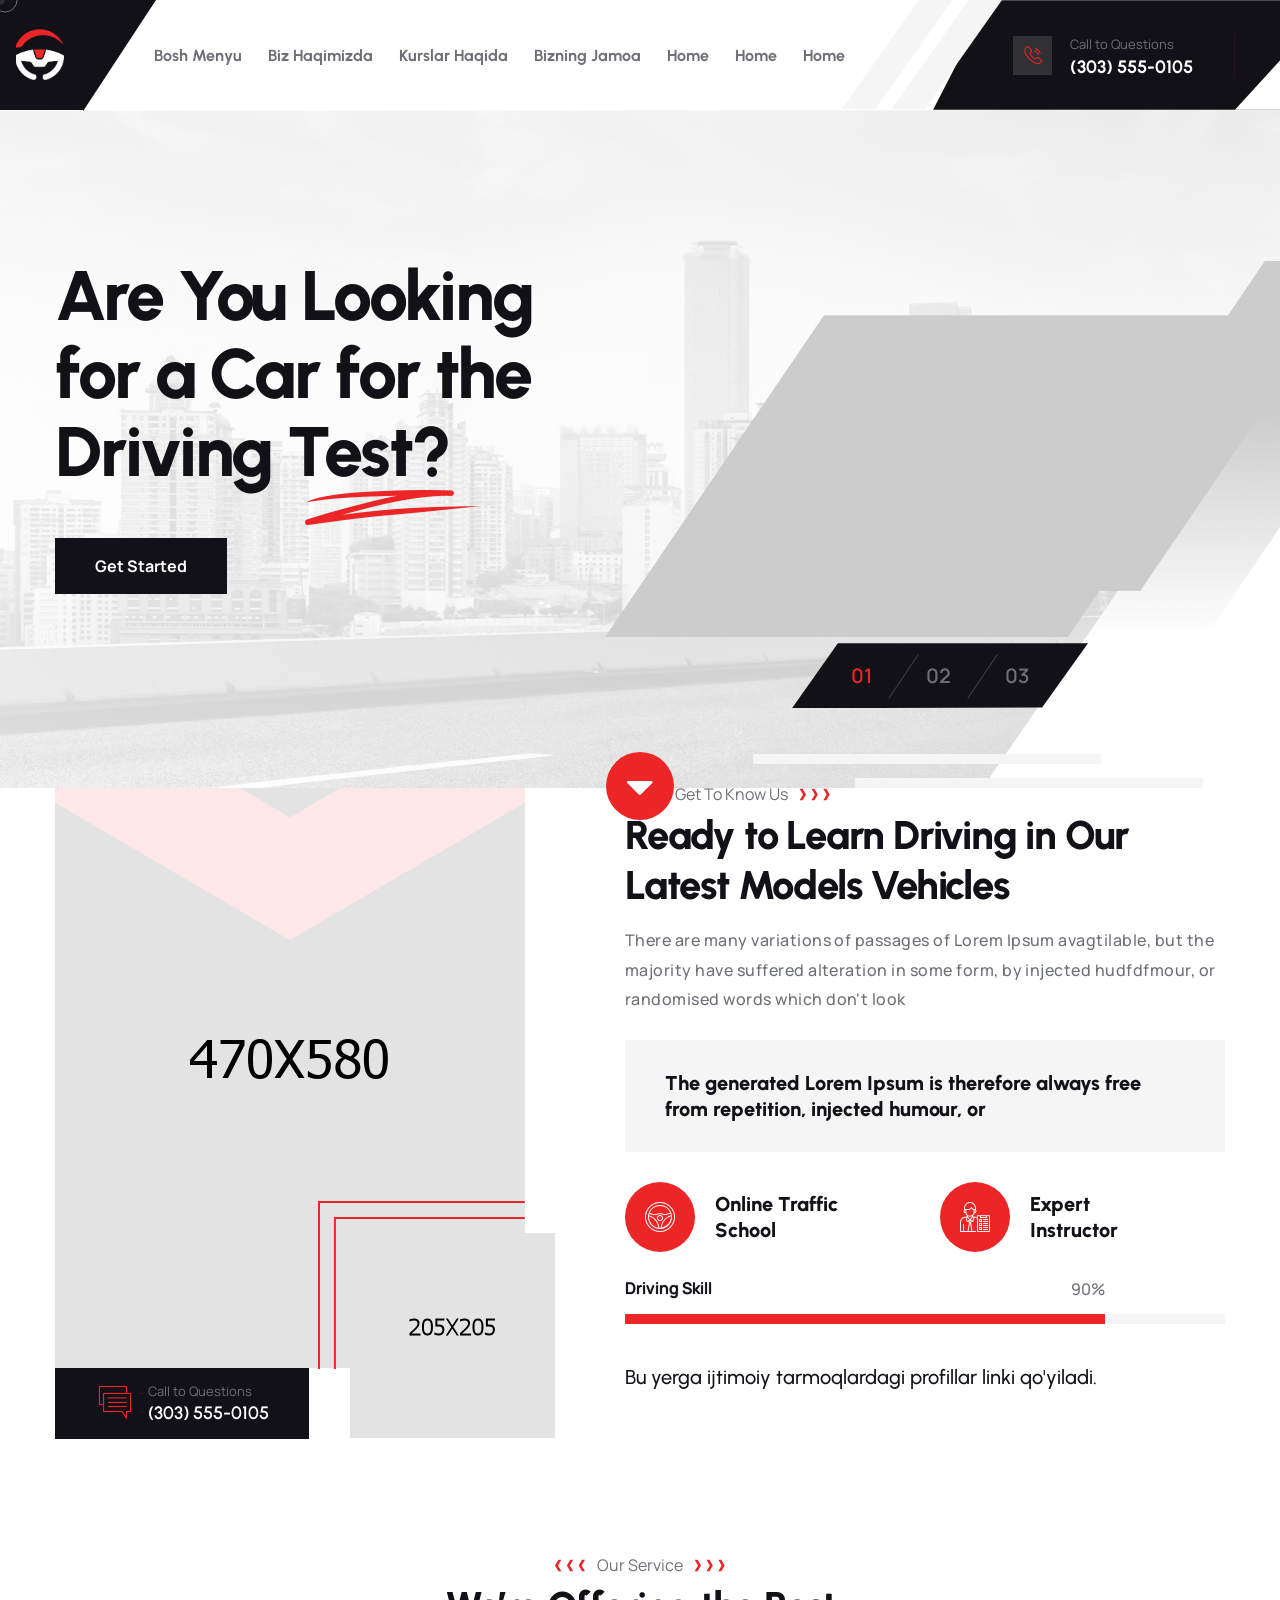
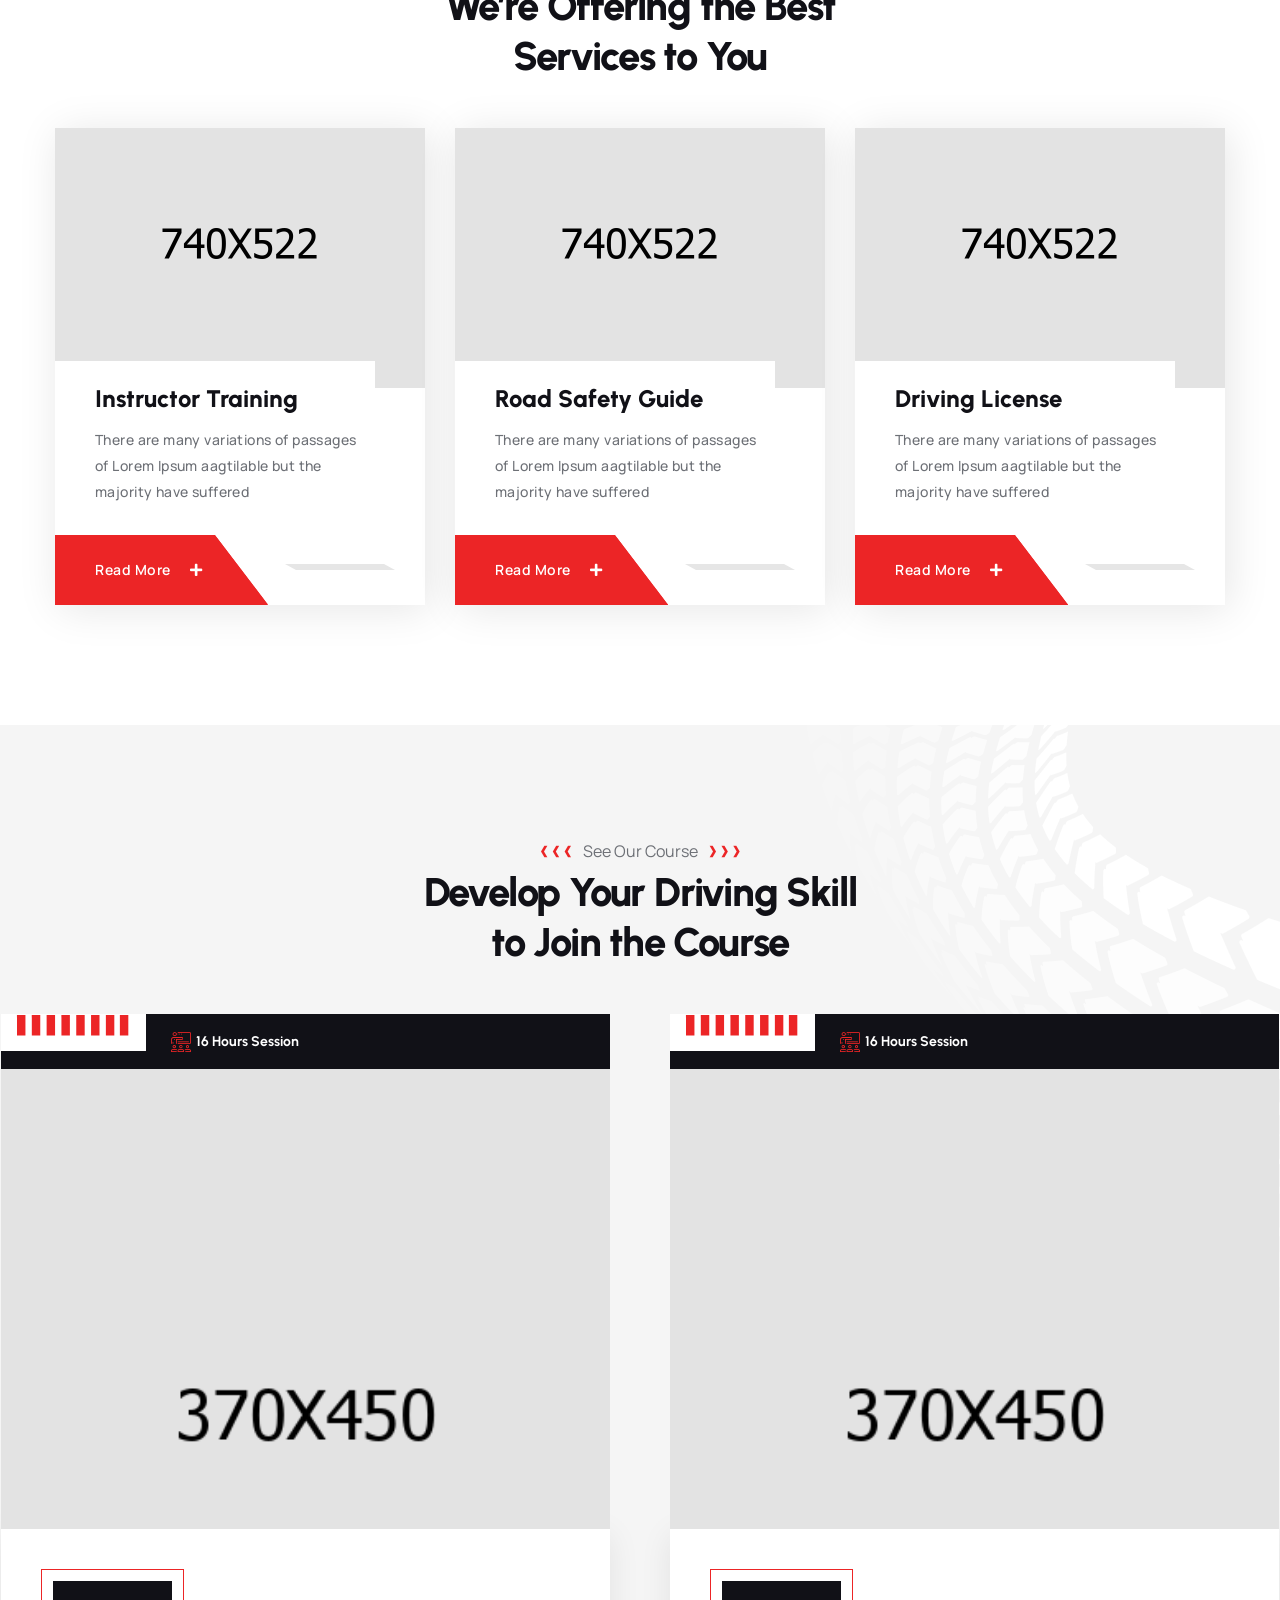
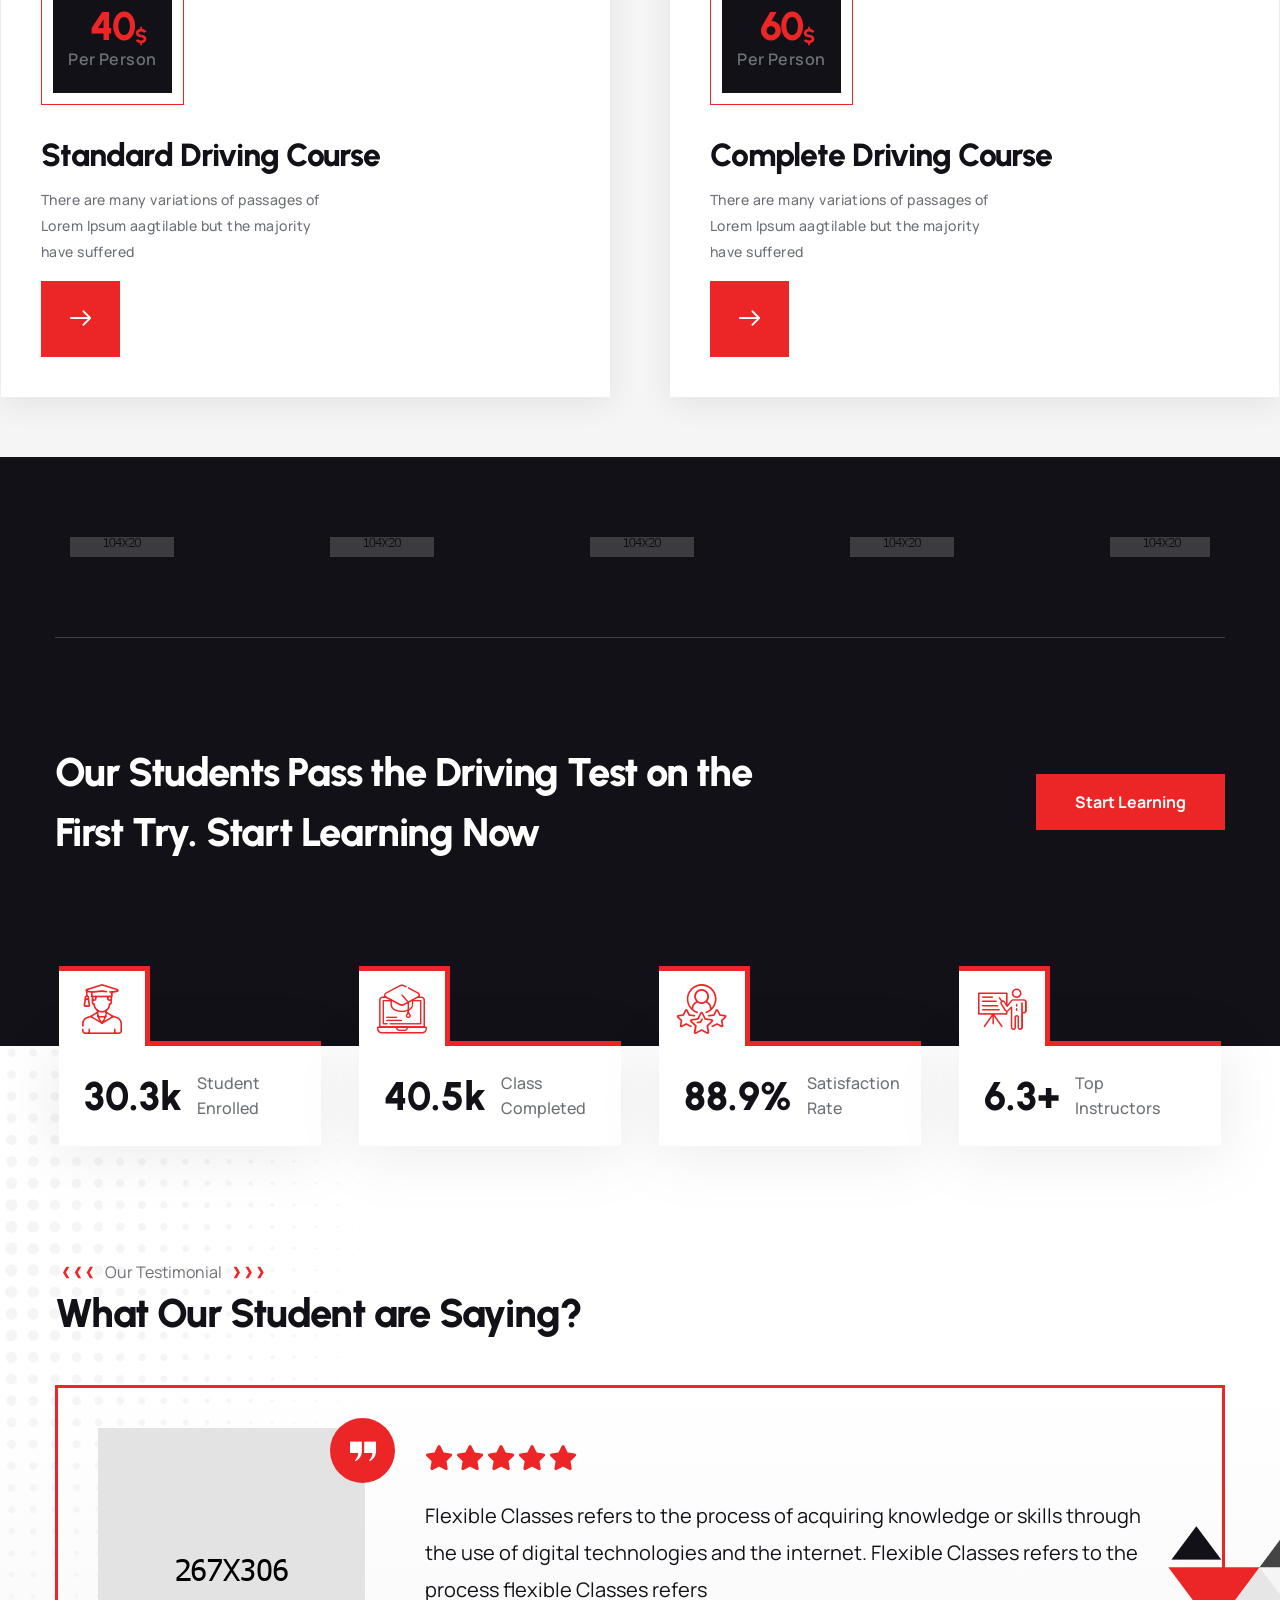
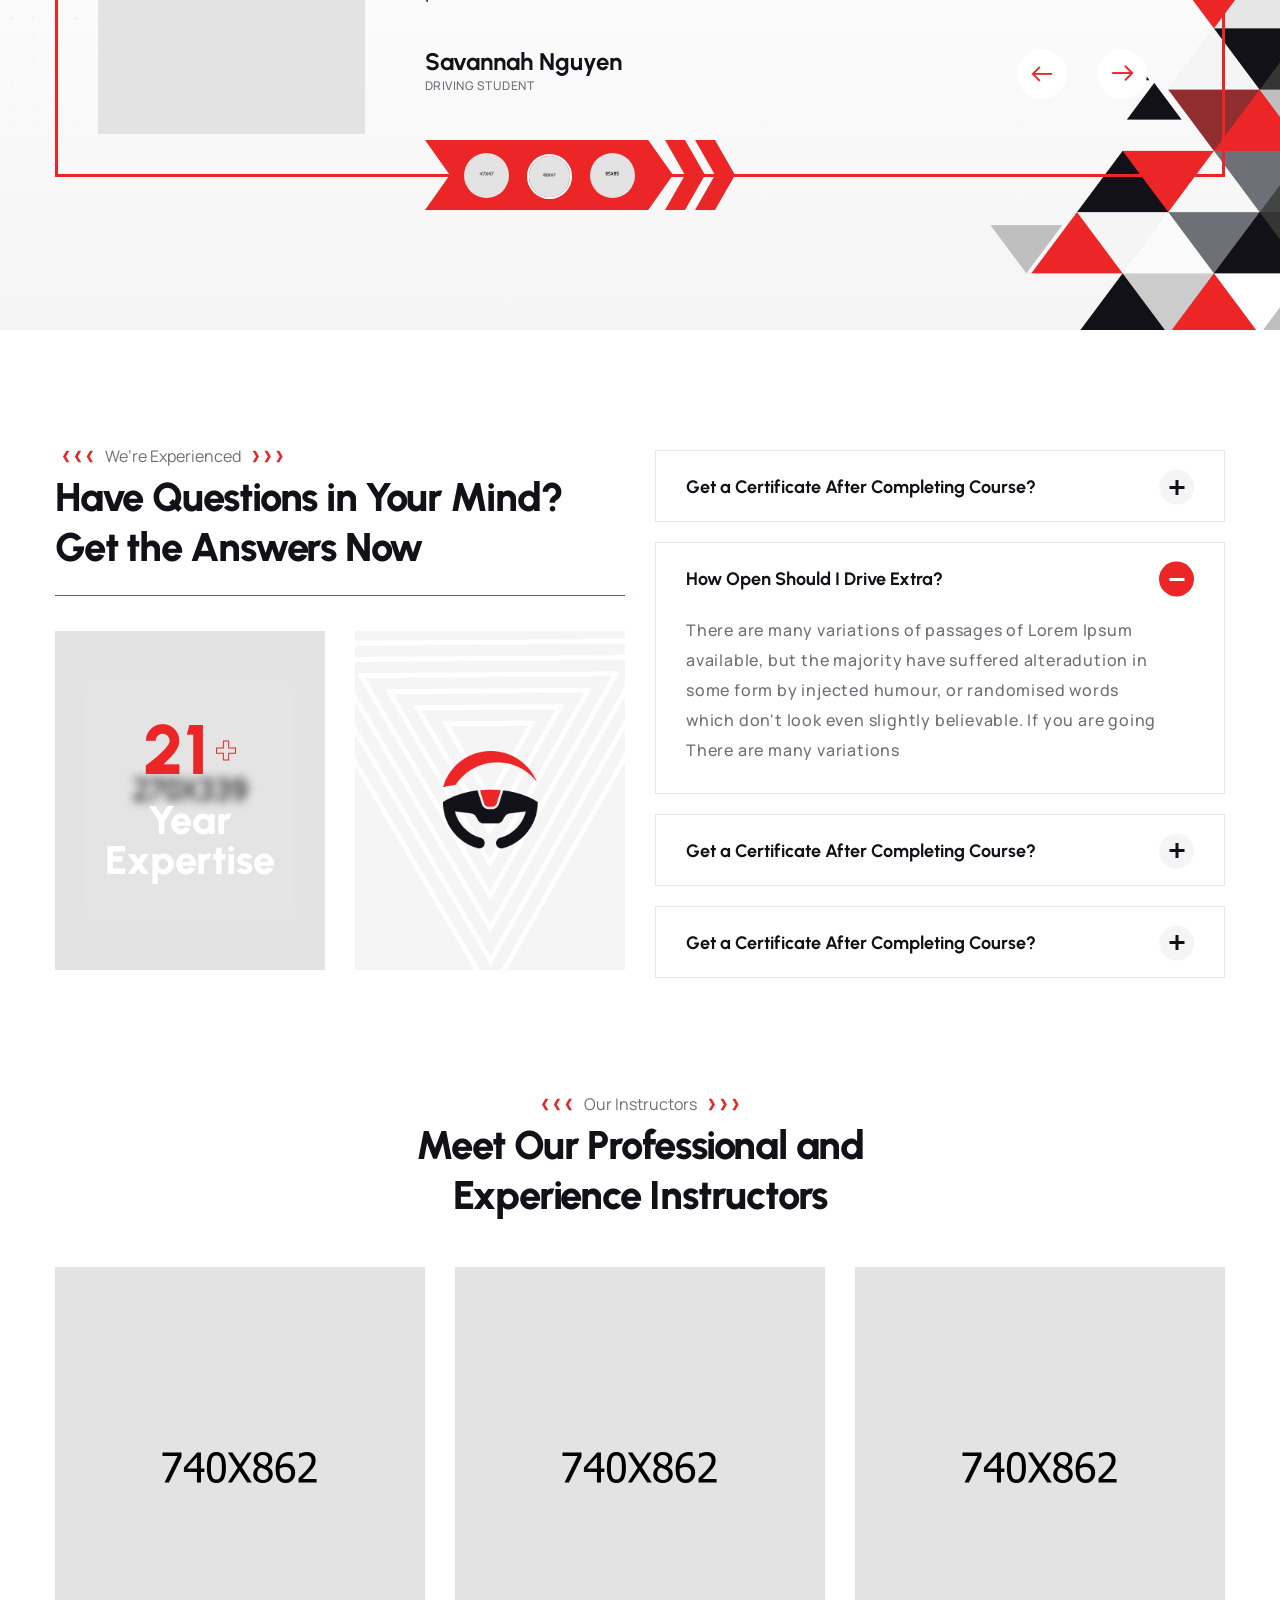
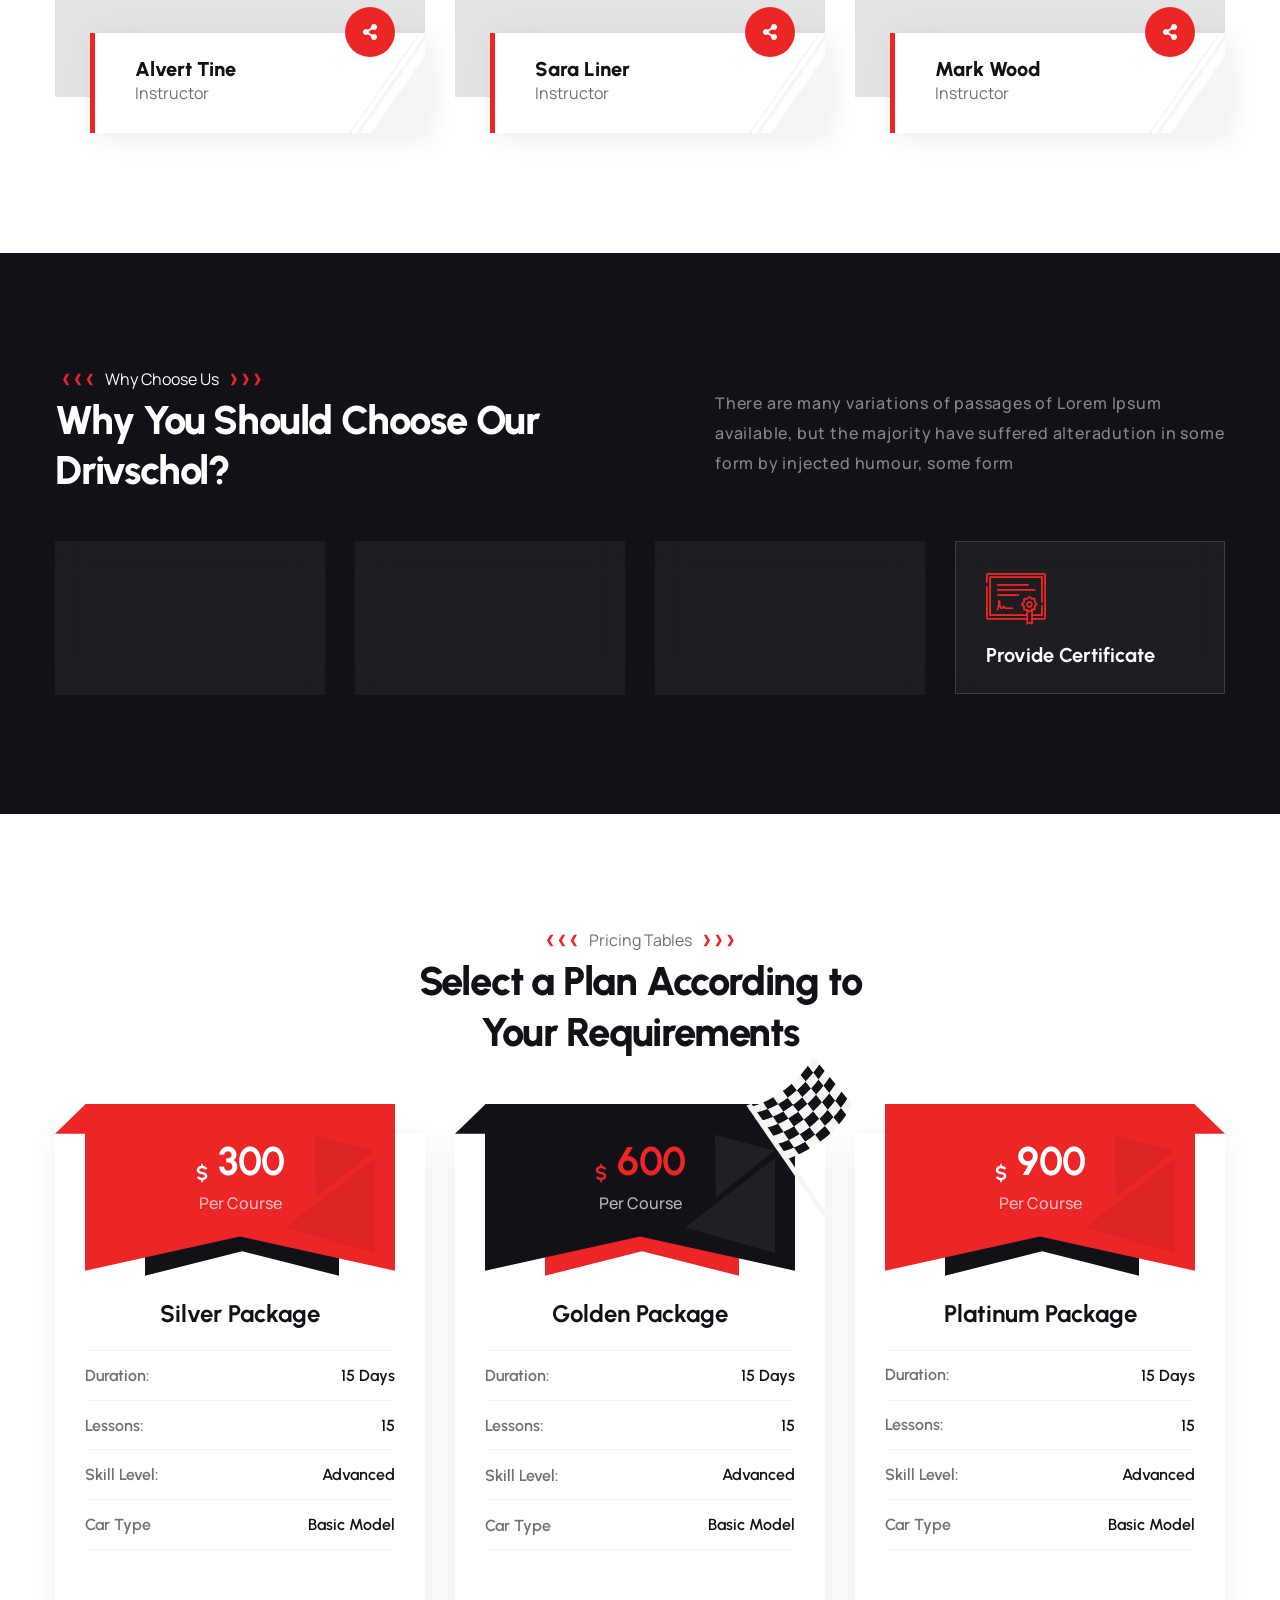
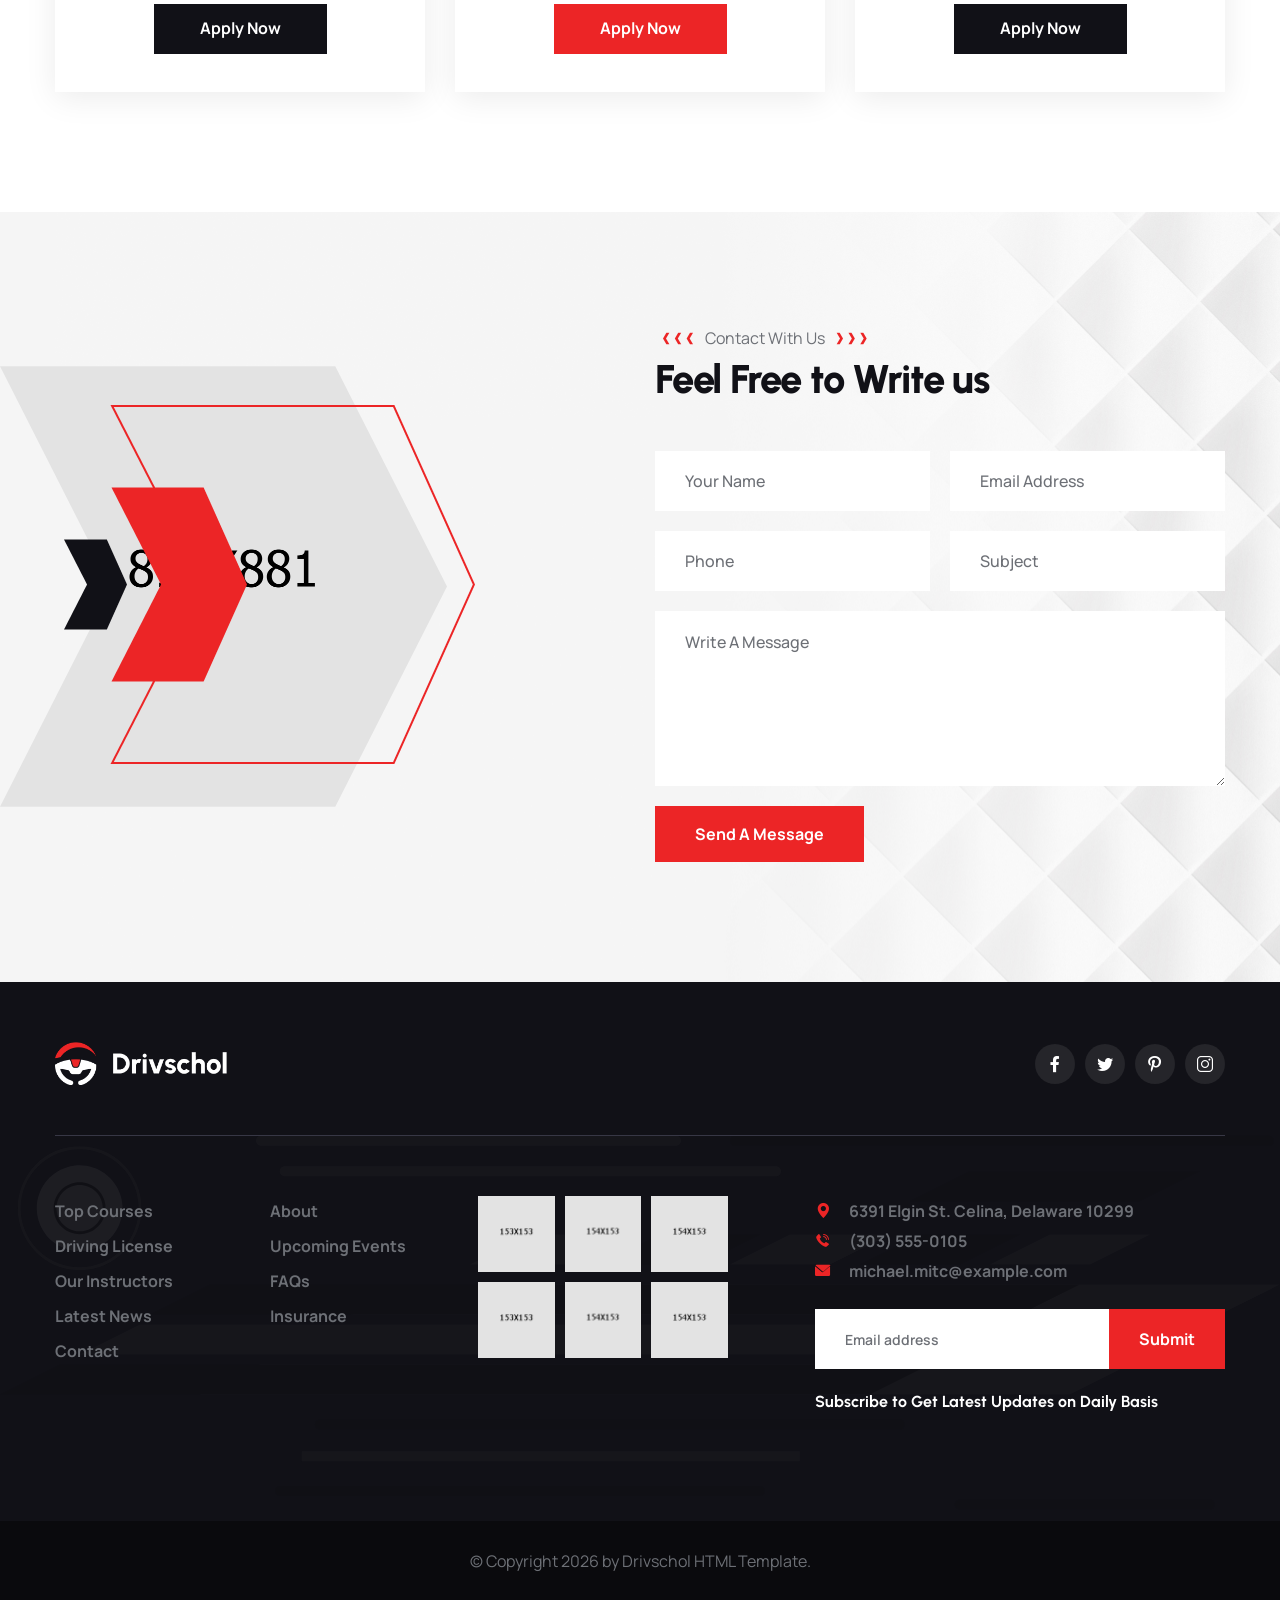
==== commit 1e5e1aa6: "Test uchun" ====
--- a/index.html
+++ b/index.html
@@ -12,7 +12,7 @@
 		content="Drivschol is a modern and versatile driving HTML template. It is specially designed for driving school, car driving, driving classes, training center, online school, education system, online courses, traffic school and all other education school and online driving courses business and websites.">
 
 	<!-- ======== Page title ============ -->
-	<title>Avtomaktab</title>
+	<title>Home One || Drivschol || HTML5 Template For Drives & Car</title>
 
 	<!-- ========== Favicon Icon ========== -->
 	<link rel="shortcut icon" href="assets/images/favicons/apple-touch-icon.png" type="image/x-icon">
@@ -95,13 +95,13 @@
 					</nav><!-- /.main-header__nav -->
 					<div class="main-header__right">
 						<div class="info-item">
-							<a href="tel:+998951695555" class="info-item__btn d-flex align-items-center">
+							<a href="tel:+8801775-338747" class="info-item__btn d-flex align-items-center">
 								<div class="icon">
 									<i class="icon-Call"></i>
 								</div>
 								<div class="content">
-									<span class="content__text">Murojaat uchun</span>
-									<h6 class="content__call">+998951695555</h6>
+									<span class="content__text">Call to Questions</span>
+									<h6 class="content__call">(303) 555-0105</h6>
 								</div>
 							</a>
 						</div>
@@ -152,14 +152,15 @@
 						<div class="container">
 							<div class="main-slider-one__content">
 								<h2 class="main-slider-one__title">
-									<span class="main-slider-one__title__anim">Haydovchilik</span>
-									<span class="main-slider-one__title__anim">Imtihoniga malakali</span>
-									<span class="main-slider-one__title__anim">Ustozlarni izlayabsizmi?</span>
+									<span class="main-slider-one__title__anim">Are You Looking</span>
+									<span class="main-slider-one__title__anim">for a Car for the</span>
+									<span class="main-slider-one__title__anim">Driving Test?</span>
 									<span class="main-slider-one__title__image"><img
 											src="assets/images/backgrounds/slider-1-shape-3.png" alt="drivschol"></span>
 								</h2><!-- slider-title -->
 								<div class="main-slider-one__btn">
-									<a href="services.html" class="drivschol-btn drivschol-btn--base"><span>Ro'yxatdan o'tish</span></a>
+									<a href="services.html" class="drivschol-btn drivschol-btn--base"><span>Get
+											Started</span></a>
 								</div><!-- slider-btn -->
 							</div>
 						</div>
@@ -185,14 +186,15 @@
 						<div class="container">
 							<div class="main-slider-one__content">
 								<h2 class="main-slider-one__title">
-									<span class="main-slider-one__title__anim">Borib kelishga</span>
-									<span class="main-slider-one__title__anim">Qulay manzil</span>
-									<span class="main-slider-one__title__anim">Izlayabsizmi?</span>
+									<span class="main-slider-one__title__anim">Are You Looking</span>
+									<span class="main-slider-one__title__anim">for a Car for the</span>
+									<span class="main-slider-one__title__anim">Driving Test?</span>
 									<span class="main-slider-one__title__image"><img
 											src="assets/images/backgrounds/slider-1-shape-3.png" alt="drivschol"></span>
 								</h2><!-- slider-title -->
 								<div class="main-slider-one__btn">
-									<a href="services.html" class="drivschol-btn drivschol-btn--base"><span>Ro'yxatdan o'tish</span></a>
+									<a href="services.html" class="drivschol-btn drivschol-btn--base"><span>Get
+											Started</span></a>
 								</div><!-- slider-btn -->
 							</div>
 						</div>
@@ -218,14 +220,15 @@
 						<div class="container">
 							<div class="main-slider-one__content">
 								<h2 class="main-slider-one__title">
-									<span class="main-slider-one__title__anim">Hamyonbob narxda</span>
-									<span class="main-slider-one__title__anim">Zamonaviy ta'lim</span>
-									<span class="main-slider-one__title__anim">Hoxlaysizmi?</span>
+									<span class="main-slider-one__title__anim">Are You Looking</span>
+									<span class="main-slider-one__title__anim">for a Car for the</span>
+									<span class="main-slider-one__title__anim">Driving Test?</span>
 									<span class="main-slider-one__title__image"><img
 											src="assets/images/backgrounds/slider-1-shape-3.png" alt="drivschol"></span>
 								</h2><!-- slider-title -->
 								<div class="main-slider-one__btn">
-									<a href="services.html" class="drivschol-btn drivschol-btn--base"><span>Ro'yxatdan o'tish</span></a>
+									<a href="services.html" class="drivschol-btn drivschol-btn--base"><span>Get
+											Started</span></a>
 								</div><!-- slider-btn -->
 							</div>
 						</div>
@@ -238,7 +241,7 @@
 			<a href="#services" class="main-slider-one__trigger"><span class="icon-video"></span></a>
 		</section><!-- ./main-slider-one -->
 
-		<section id="menu2" class="about-one">
+		<section id="menu2" ="about-one">
 			<div class="container">
 				<div class="row">
 					<div class="col-lg-5">
@@ -260,13 +263,14 @@
 								</div>
 
 								<div class="about-one__item__left__contact wow fadeInLeft" data-wow-delay="500ms">
-									<a class="about-one__item__left__contact__link" href="tel:+998951695555">
+									<a class="about-one__item__left__contact__link" href="tel:303-555-0105">
 										<div class="about-one__item__left__contact__link__icon">
 											<i class="icon-chat2"></i>
 										</div>
 										<div class="about-one__item__left__contact__link__call">
-											<span class="about-one__item__left__contact__link__subtext">Murojaat uchun</span>
-											<h6 class="about-one__item__left__contact__link__text">+998951695555</h6>
+											<span class="about-one__item__left__contact__link__subtext">Call to
+												Questions</span>
+											<h6 class="about-one__item__left__contact__link__text">(303) 555-0105</h6>
 										</div>
 									</a>
 								</div>
@@ -281,7 +285,7 @@
 
 									<h6 class="sec-title__tagline">
 										<i class="icon-left-arrow sec-title__img"></i>
-										Biz bilan tanishing
+										Get to Know Us
 										<i class="icon-right-arrow sec-title__img"></i>
 									</h6><!-- /.sec-title__tagline -->
 
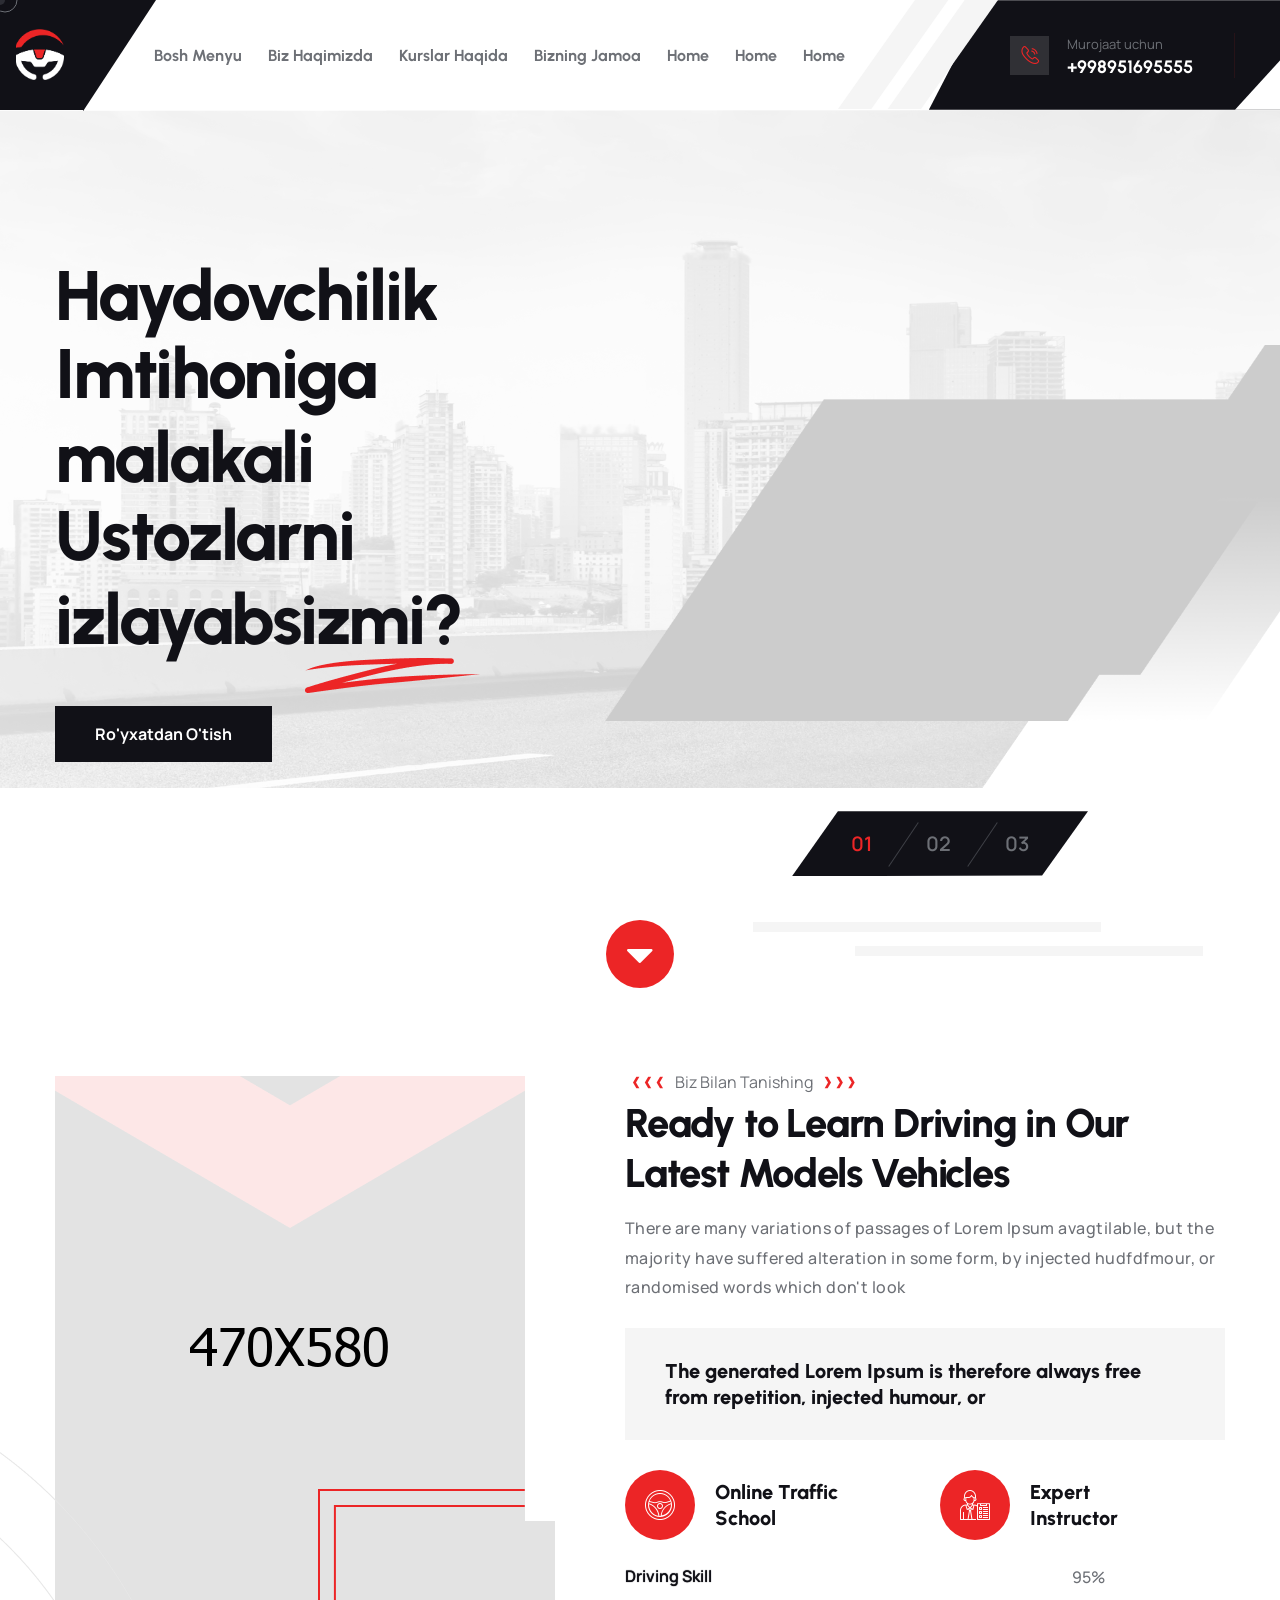
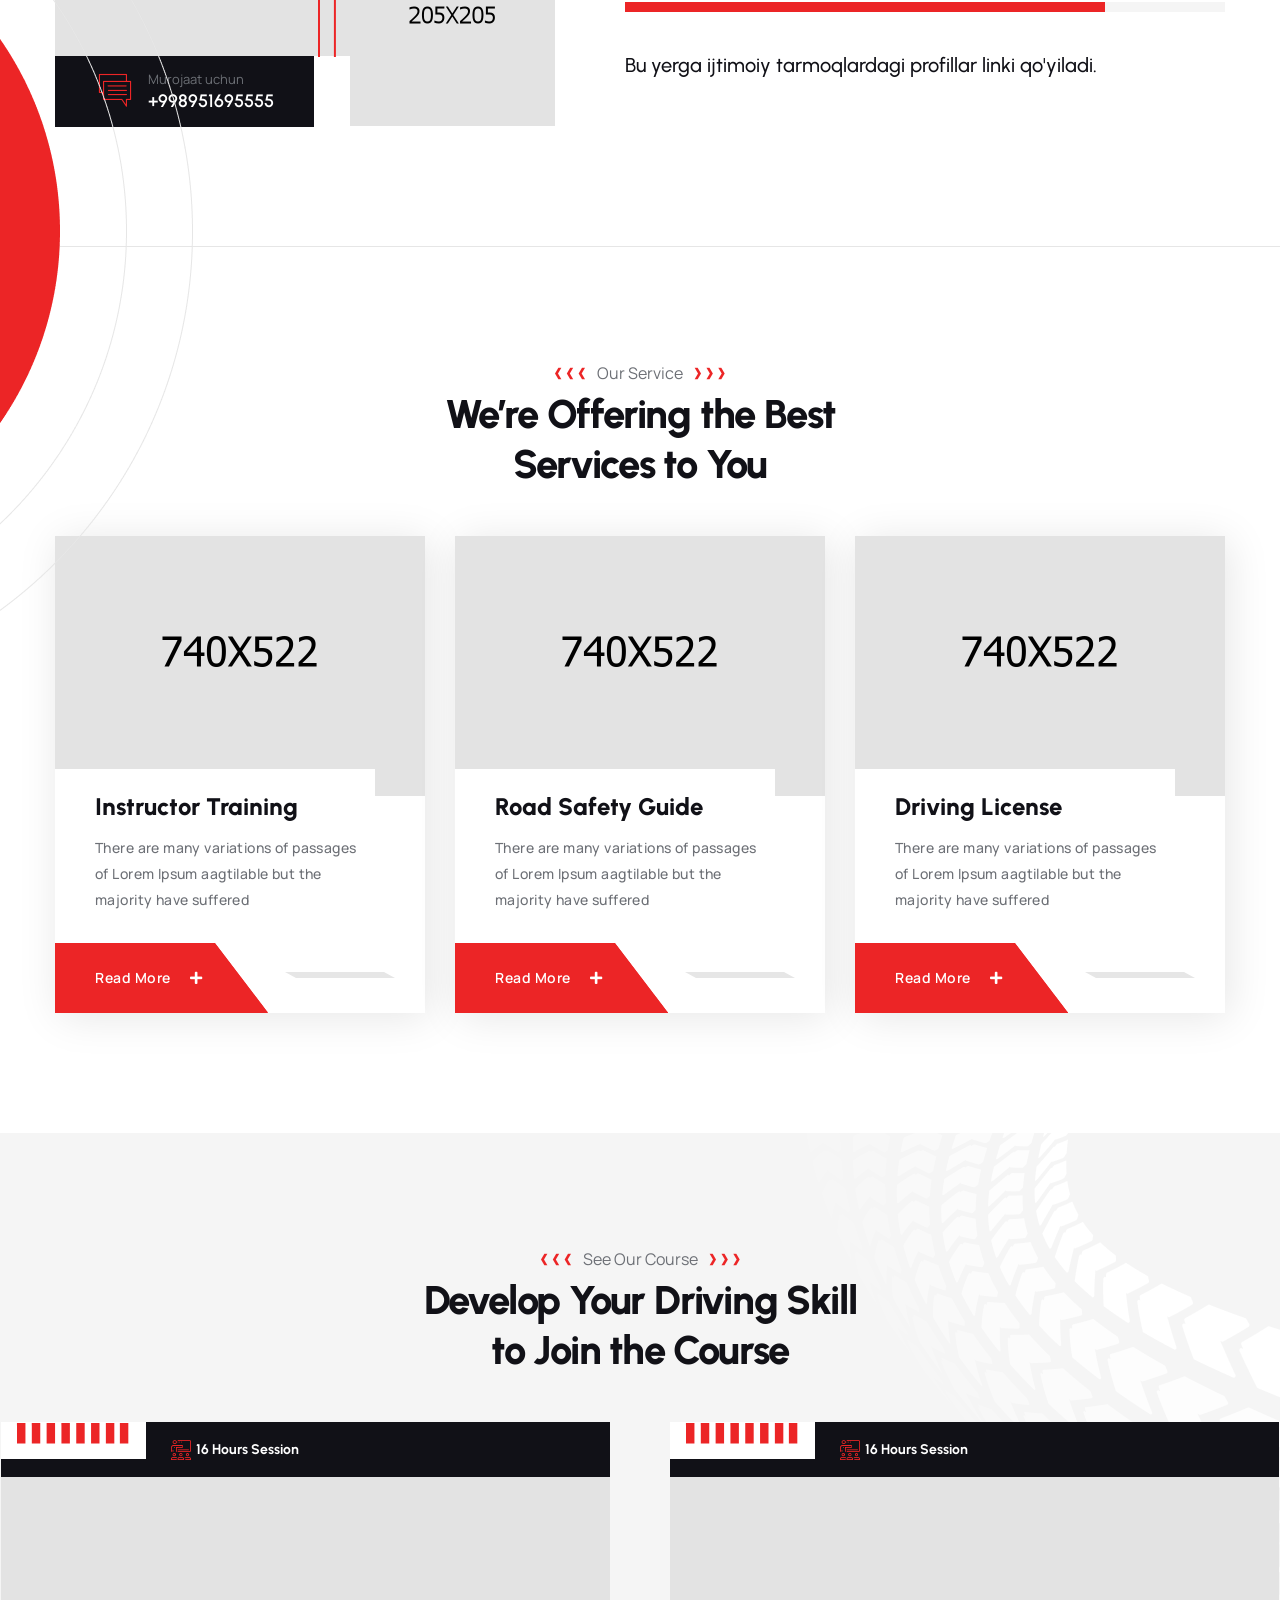
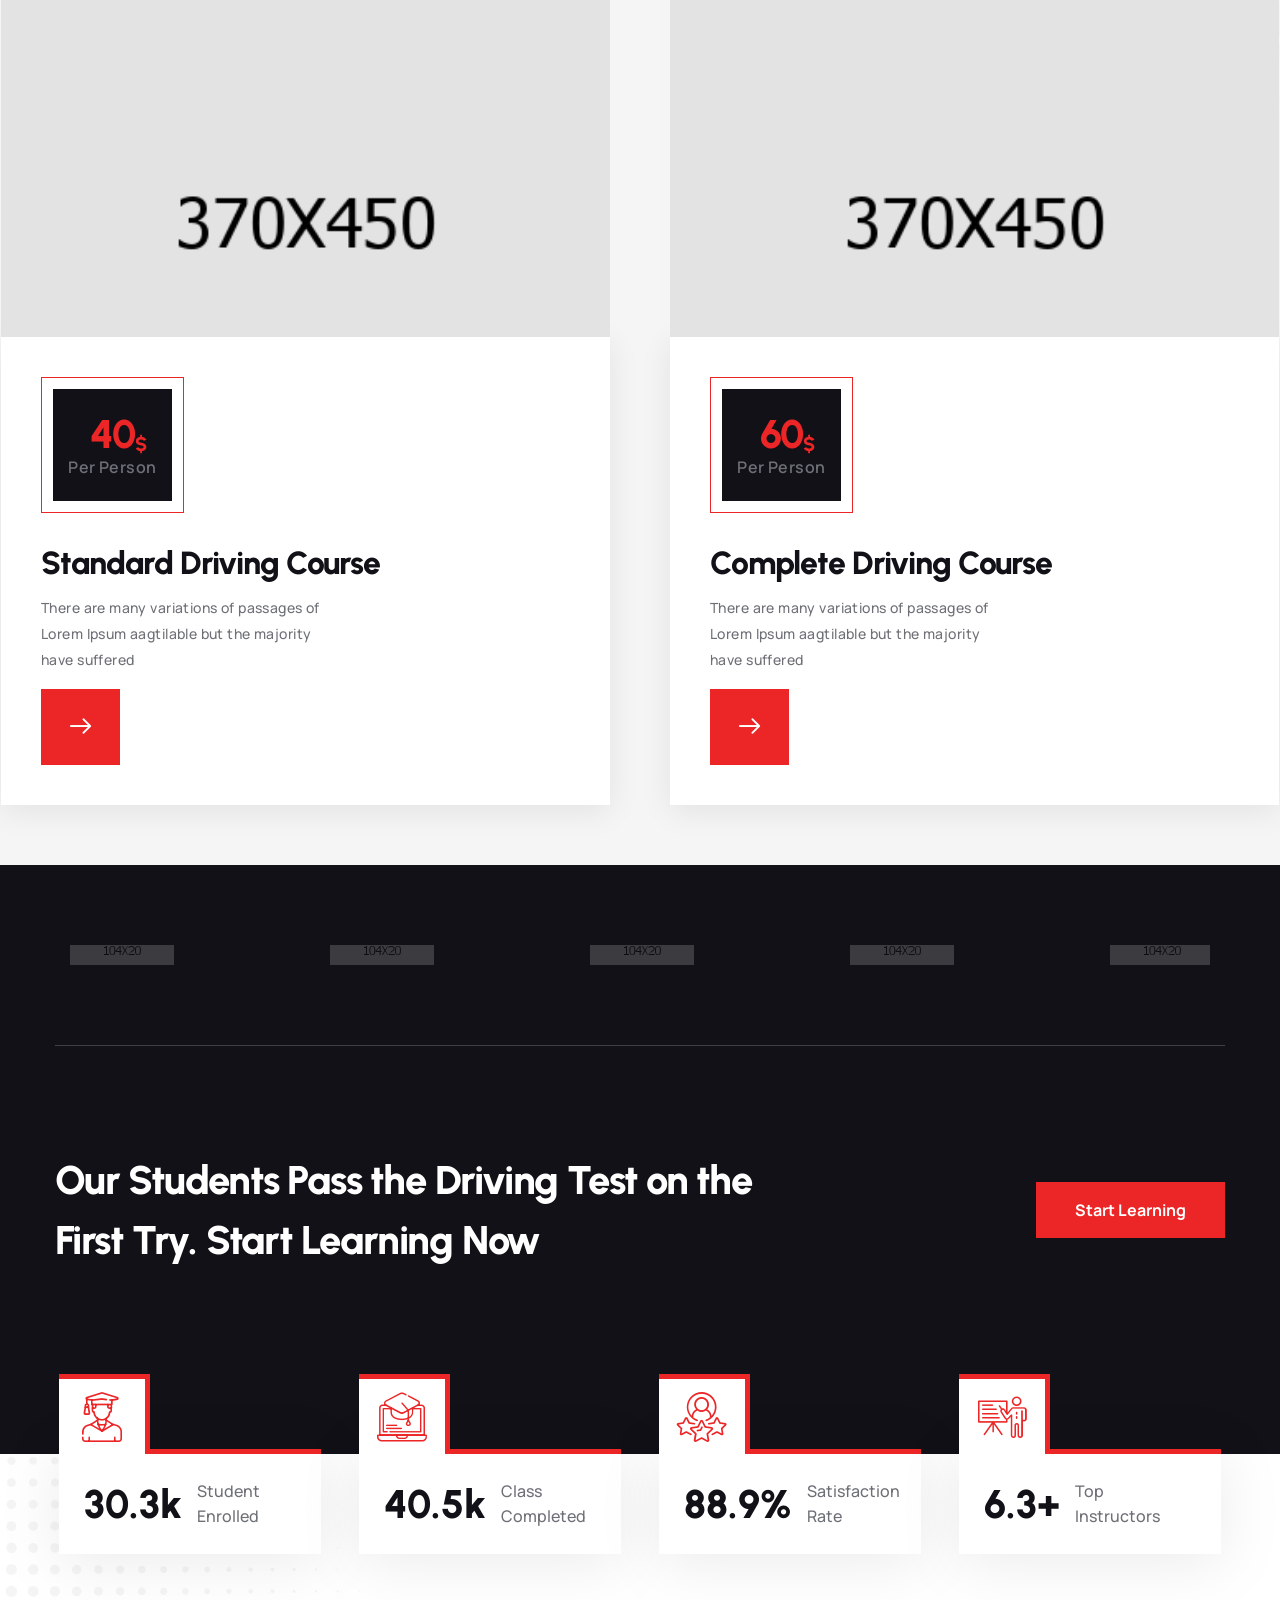
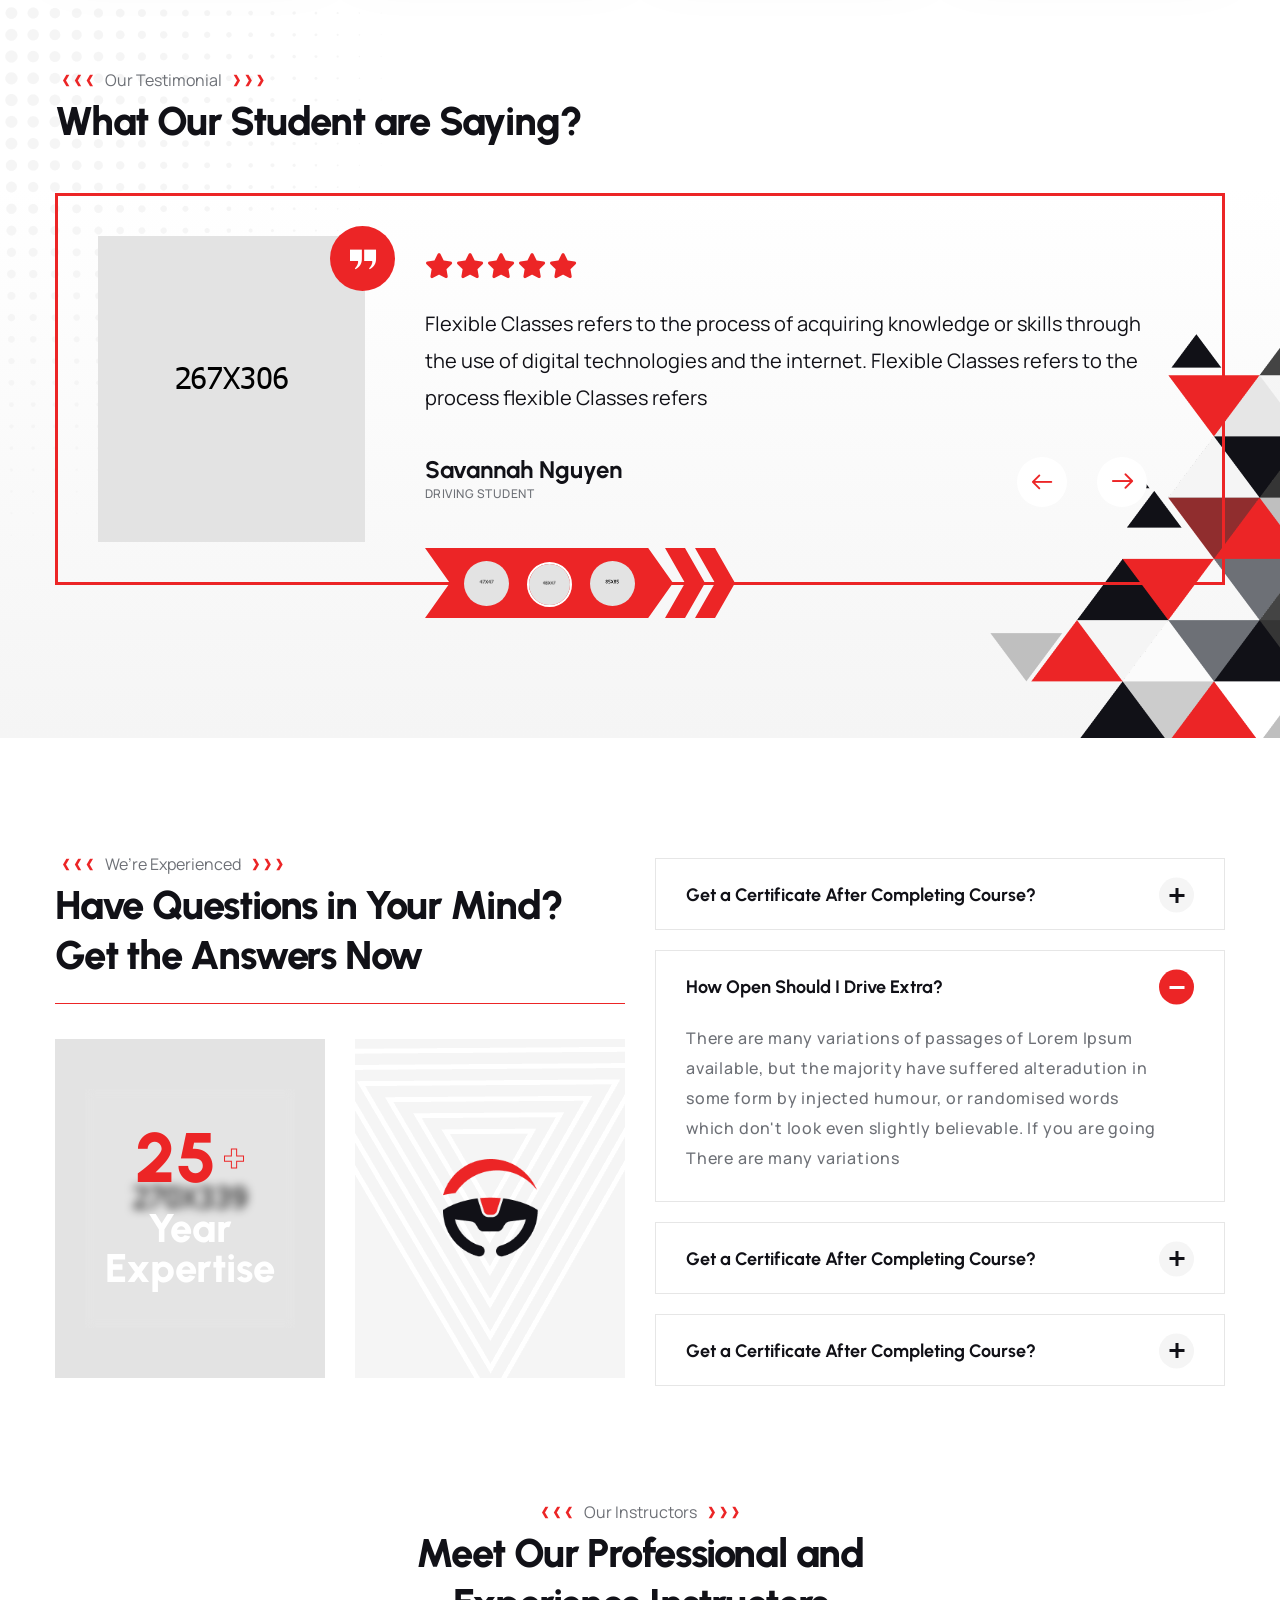
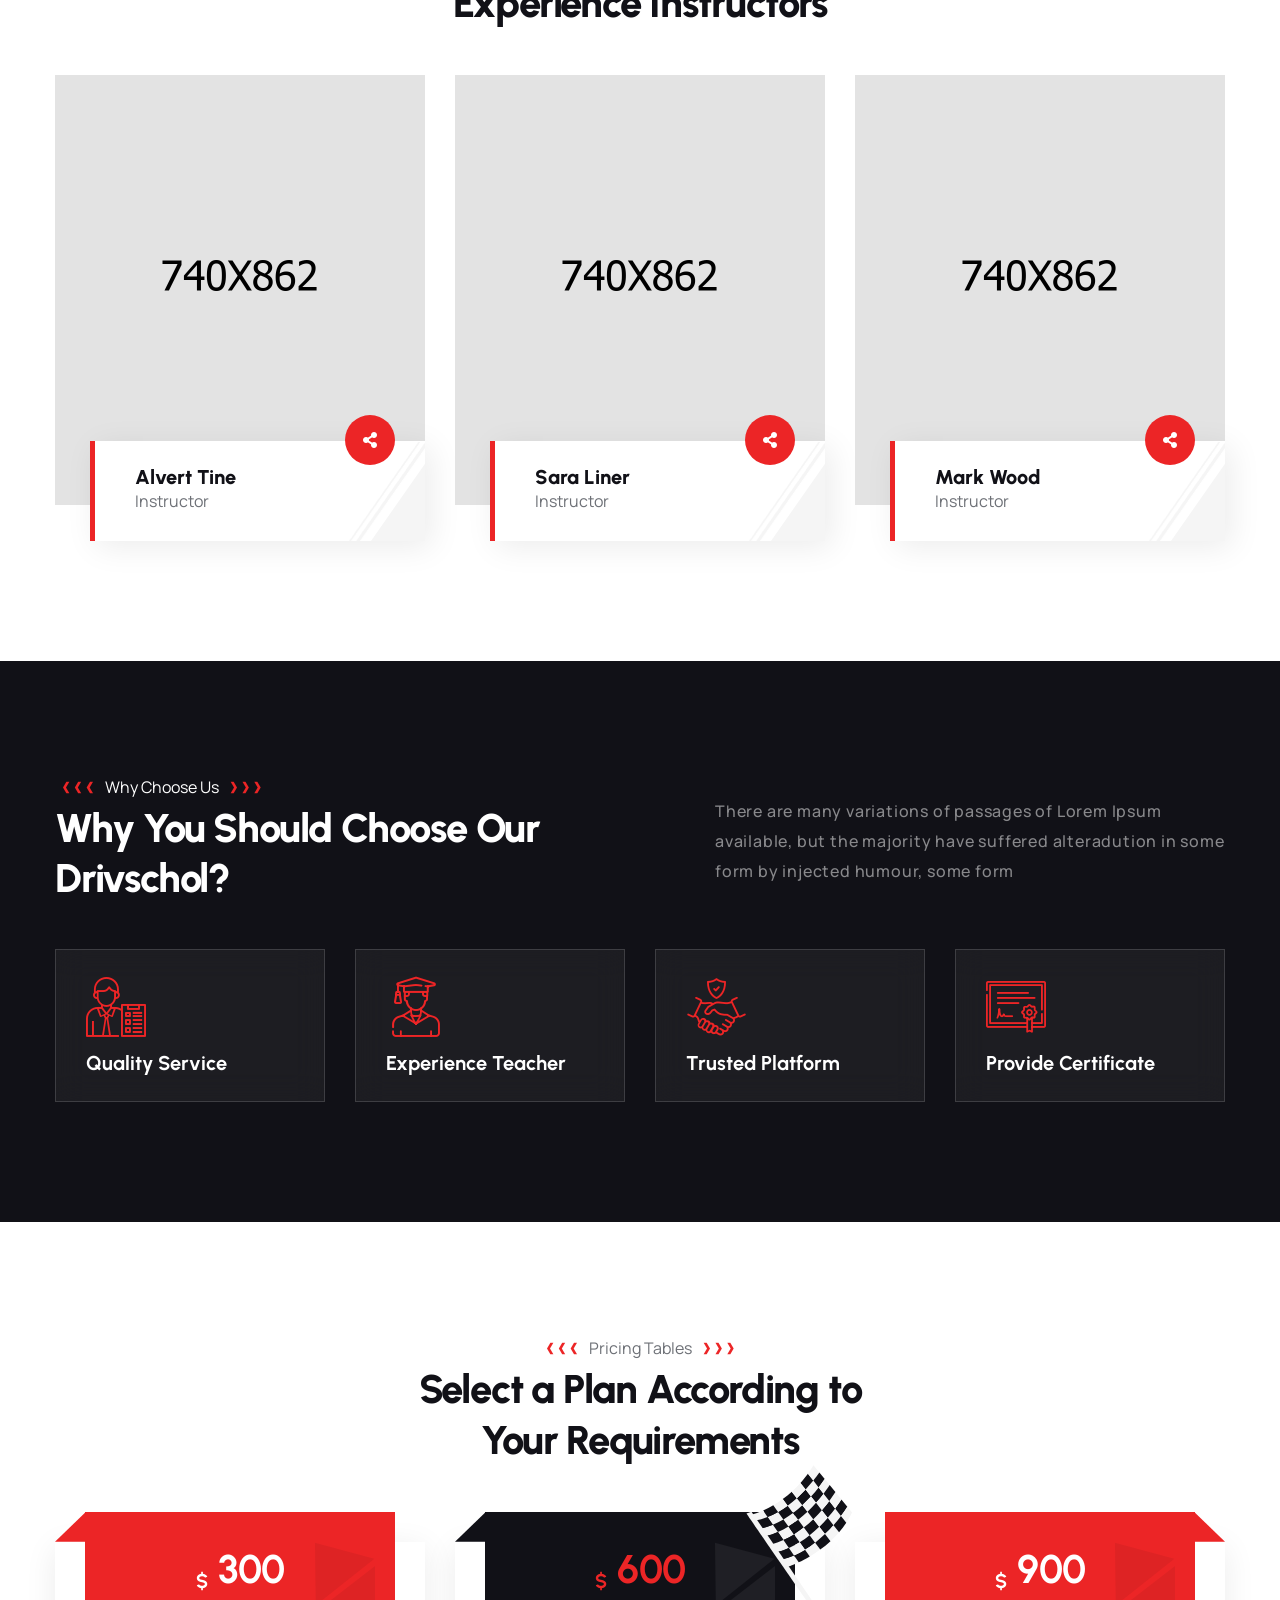
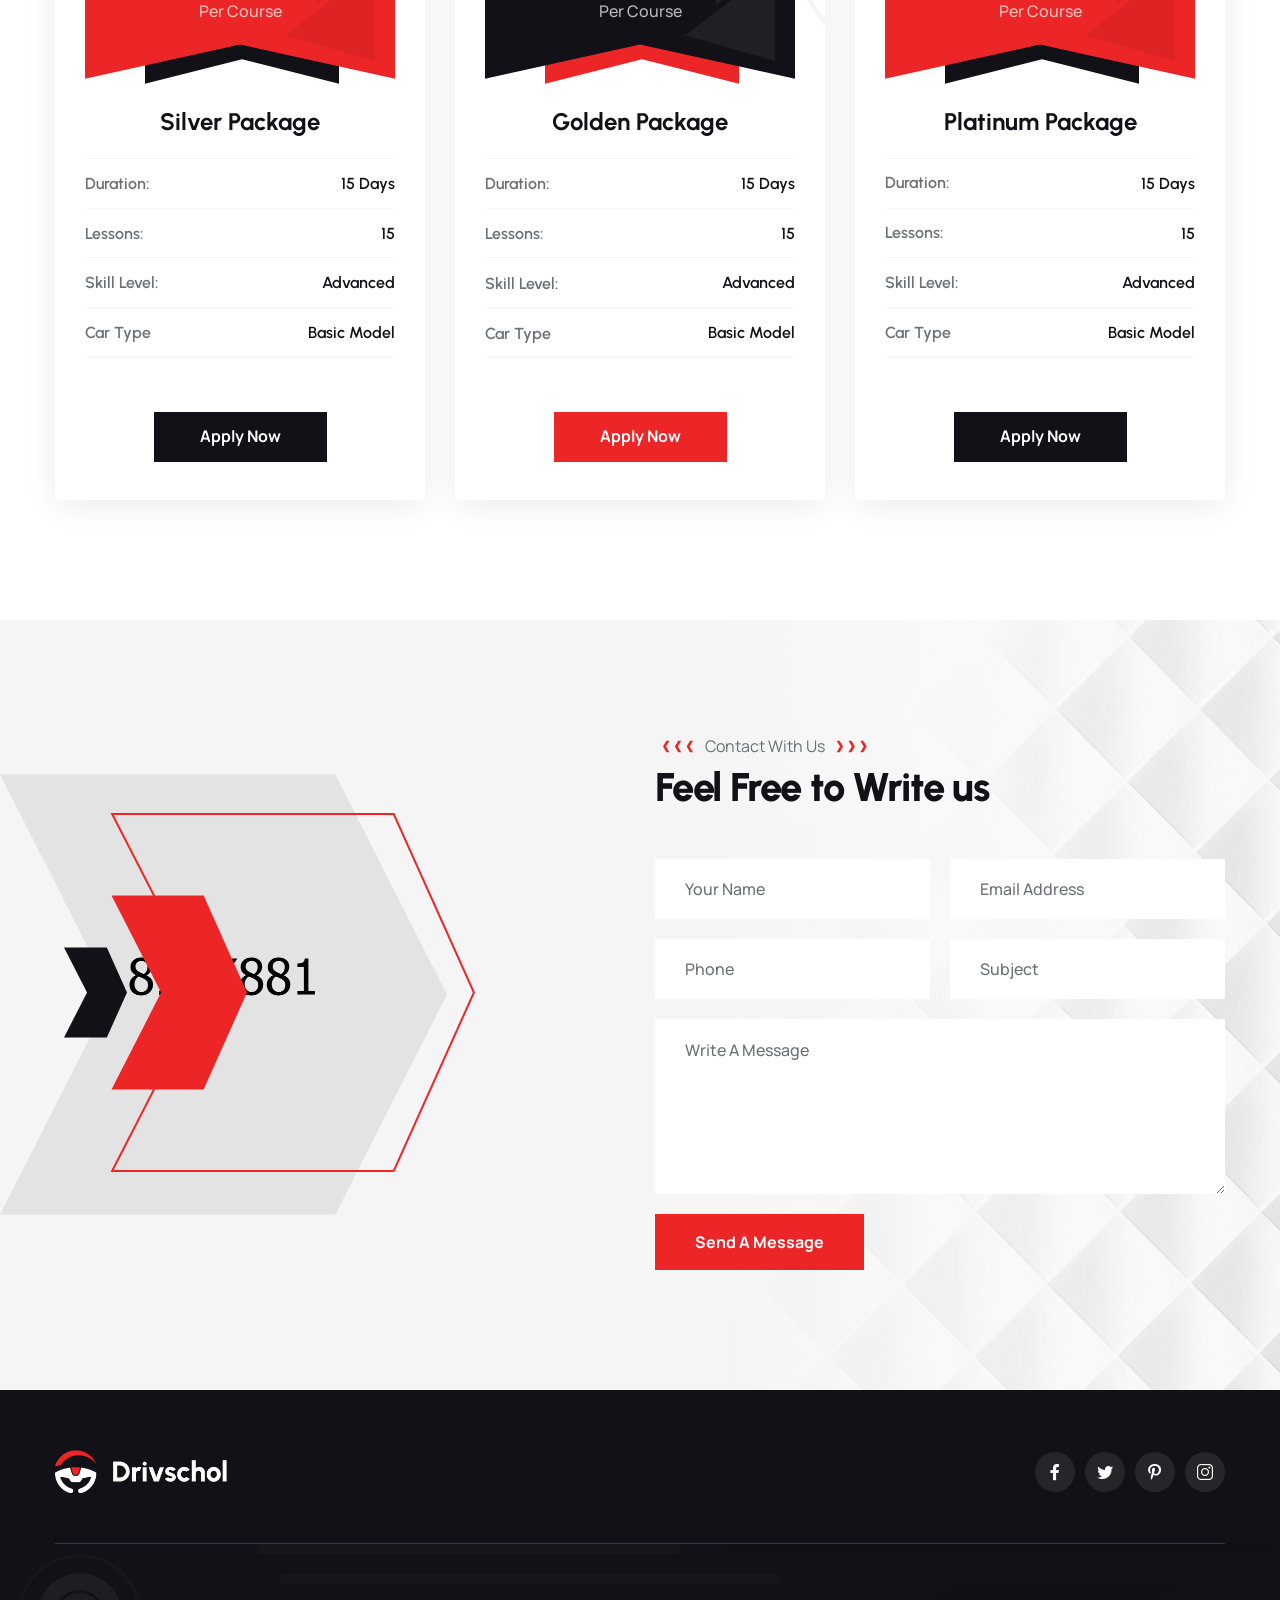
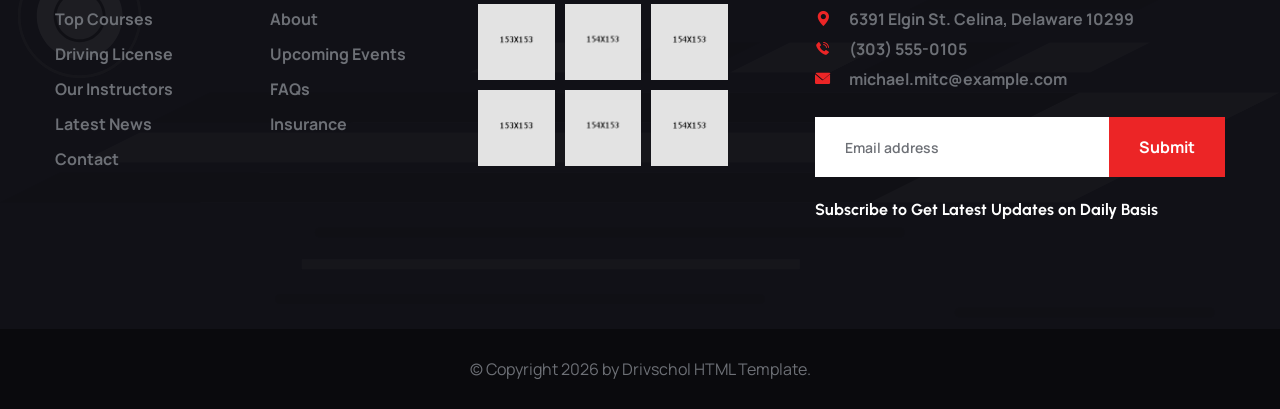
==== commit c61bf898: "Test uchun3" ====
--- a/index.html
+++ b/index.html
@@ -12,7 +12,7 @@
 		content="Drivschol is a modern and versatile driving HTML template. It is specially designed for driving school, car driving, driving classes, training center, online school, education system, online courses, traffic school and all other education school and online driving courses business and websites.">
 
 	<!-- ======== Page title ============ -->
-	<title>Home One || Drivschol || HTML5 Template For Drives & Car</title>
+	<title>Avtomaktab</title>
 
 	<!-- ========== Favicon Icon ========== -->
 	<link rel="shortcut icon" href="assets/images/favicons/apple-touch-icon.png" type="image/x-icon">
@@ -95,13 +95,13 @@
 					</nav><!-- /.main-header__nav -->
 					<div class="main-header__right">
 						<div class="info-item">
-							<a href="tel:+8801775-338747" class="info-item__btn d-flex align-items-center">
+							<a href="tel:+998951695555" class="info-item__btn d-flex align-items-center">
 								<div class="icon">
 									<i class="icon-Call"></i>
 								</div>
 								<div class="content">
-									<span class="content__text">Call to Questions</span>
-									<h6 class="content__call">(303) 555-0105</h6>
+									<span class="content__text">Murojaat uchun</span>
+									<h6 class="content__call">+998951695555</h6>
 								</div>
 							</a>
 						</div>
@@ -152,15 +152,14 @@
 						<div class="container">
 							<div class="main-slider-one__content">
 								<h2 class="main-slider-one__title">
-									<span class="main-slider-one__title__anim">Are You Looking</span>
-									<span class="main-slider-one__title__anim">for a Car for the</span>
-									<span class="main-slider-one__title__anim">Driving Test?</span>
+									<span class="main-slider-one__title__anim">Haydovchilik</span>
+									<span class="main-slider-one__title__anim">Imtihoniga malakali</span>
+									<span class="main-slider-one__title__anim">Ustozlarni izlayabsizmi?</span>
 									<span class="main-slider-one__title__image"><img
 											src="assets/images/backgrounds/slider-1-shape-3.png" alt="drivschol"></span>
 								</h2><!-- slider-title -->
 								<div class="main-slider-one__btn">
-									<a href="services.html" class="drivschol-btn drivschol-btn--base"><span>Get
-											Started</span></a>
+									<a href="services.html" class="drivschol-btn drivschol-btn--base"><span>Ro'yxatdan o'tish</span></a>
 								</div><!-- slider-btn -->
 							</div>
 						</div>
@@ -186,15 +185,14 @@
 						<div class="container">
 							<div class="main-slider-one__content">
 								<h2 class="main-slider-one__title">
-									<span class="main-slider-one__title__anim">Are You Looking</span>
-									<span class="main-slider-one__title__anim">for a Car for the</span>
-									<span class="main-slider-one__title__anim">Driving Test?</span>
+									<span class="main-slider-one__title__anim">Borib kelishga</span>
+									<span class="main-slider-one__title__anim">Qulay manzil</span>
+									<span class="main-slider-one__title__anim">Izlayabsizmi?</span>
 									<span class="main-slider-one__title__image"><img
 											src="assets/images/backgrounds/slider-1-shape-3.png" alt="drivschol"></span>
 								</h2><!-- slider-title -->
 								<div class="main-slider-one__btn">
-									<a href="services.html" class="drivschol-btn drivschol-btn--base"><span>Get
-											Started</span></a>
+									<a href="services.html" class="drivschol-btn drivschol-btn--base"><span>Ro'yxatdan o'tish</span></a>
 								</div><!-- slider-btn -->
 							</div>
 						</div>
@@ -220,15 +218,14 @@
 						<div class="container">
 							<div class="main-slider-one__content">
 								<h2 class="main-slider-one__title">
-									<span class="main-slider-one__title__anim">Are You Looking</span>
-									<span class="main-slider-one__title__anim">for a Car for the</span>
-									<span class="main-slider-one__title__anim">Driving Test?</span>
+									<span class="main-slider-one__title__anim">Hamyonbob narxda</span>
+									<span class="main-slider-one__title__anim">Zamonaviy ta'lim</span>
+									<span class="main-slider-one__title__anim">Hoxlaysizmi?</span>
 									<span class="main-slider-one__title__image"><img
 											src="assets/images/backgrounds/slider-1-shape-3.png" alt="drivschol"></span>
 								</h2><!-- slider-title -->
 								<div class="main-slider-one__btn">
-									<a href="services.html" class="drivschol-btn drivschol-btn--base"><span>Get
-											Started</span></a>
+									<a href="services.html" class="drivschol-btn drivschol-btn--base"><span>Ro'yxatdan o'tish</span></a>
 								</div><!-- slider-btn -->
 							</div>
 						</div>
@@ -241,7 +238,7 @@
 			<a href="#services" class="main-slider-one__trigger"><span class="icon-video"></span></a>
 		</section><!-- ./main-slider-one -->
 
-		<section id="menu2" ="about-one">
+		<section id="menu2" class="about-one">
 			<div class="container">
 				<div class="row">
 					<div class="col-lg-5">
@@ -263,14 +260,13 @@
 								</div>
 
 								<div class="about-one__item__left__contact wow fadeInLeft" data-wow-delay="500ms">
-									<a class="about-one__item__left__contact__link" href="tel:303-555-0105">
+									<a class="about-one__item__left__contact__link" href="tel:+998951695555">
 										<div class="about-one__item__left__contact__link__icon">
 											<i class="icon-chat2"></i>
 										</div>
 										<div class="about-one__item__left__contact__link__call">
-											<span class="about-one__item__left__contact__link__subtext">Call to
-												Questions</span>
-											<h6 class="about-one__item__left__contact__link__text">(303) 555-0105</h6>
+											<span class="about-one__item__left__contact__link__subtext">Murojaat uchun</span>
+											<h6 class="about-one__item__left__contact__link__text">+998951695555</h6>
 										</div>
 									</a>
 								</div>
@@ -285,7 +281,7 @@
 
 									<h6 class="sec-title__tagline">
 										<i class="icon-left-arrow sec-title__img"></i>
-										Get to Know Us
+										Biz bilan tanishing
 										<i class="icon-right-arrow sec-title__img"></i>
 									</h6><!-- /.sec-title__tagline -->
 
@@ -338,7 +334,7 @@
 								<h4 class="about-one__progress__title">Driving Skill</h4>
 								<div class="about-one__progress__bar">
 									<div class="about-one__progress__inner count-bar" data-percent="80%">
-										<div class="about-one__progress__number count-text">90%</div>
+										<div class="about-one__progress__number count-text">95%</div>
 									</div>
 								</div>
 							</div><!-- /.skills-item -->
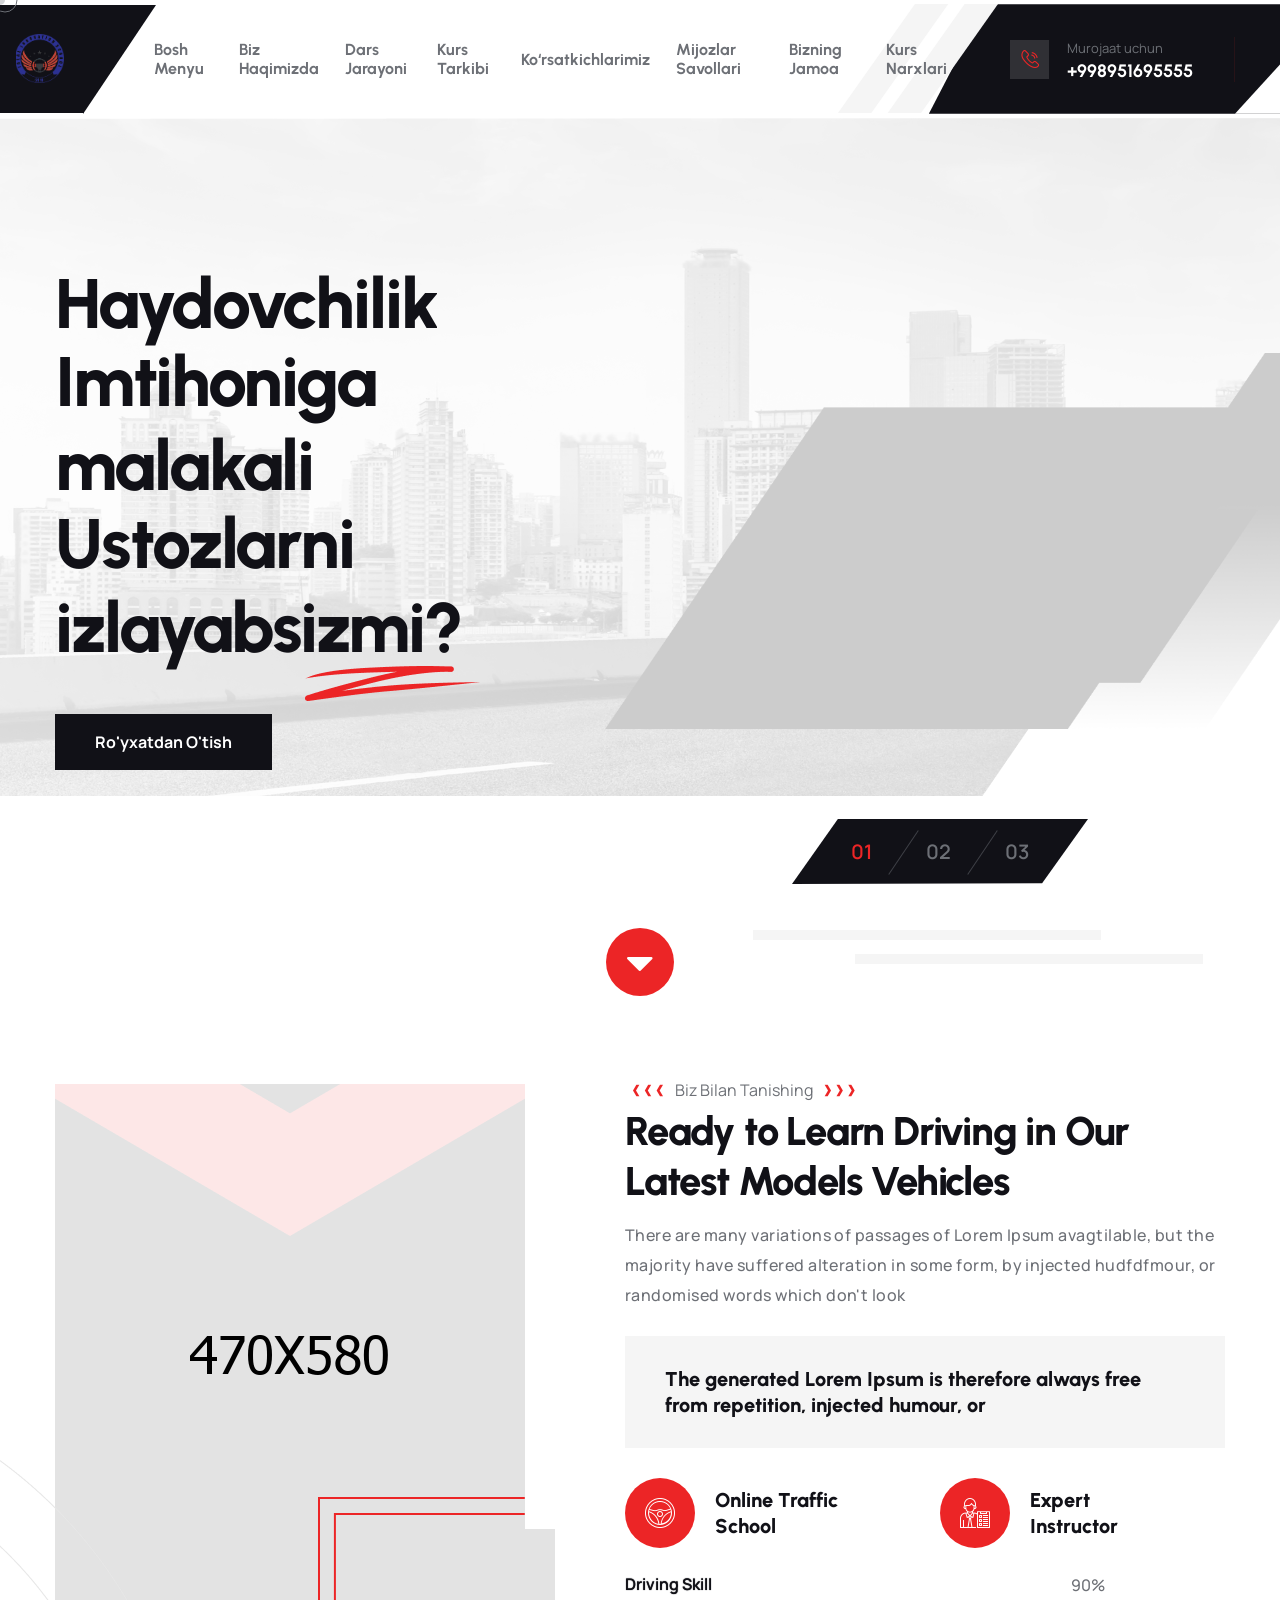
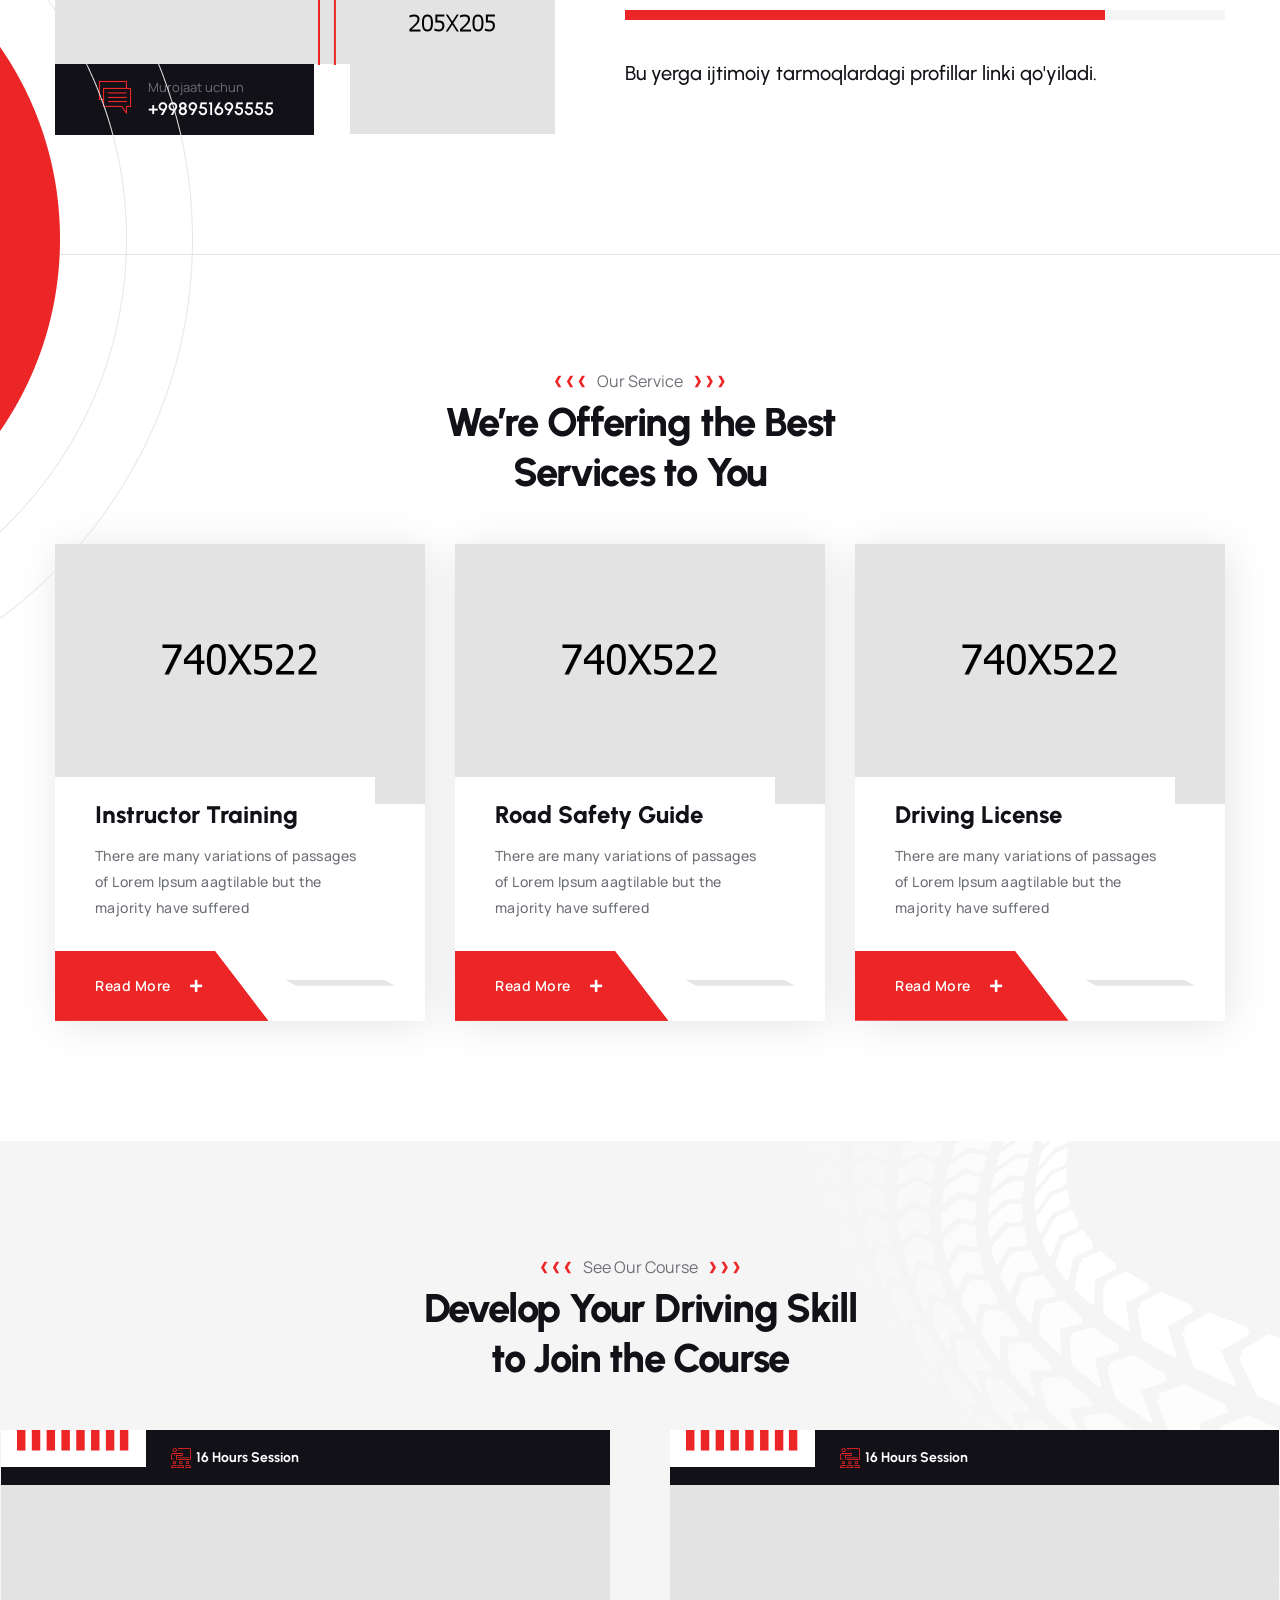
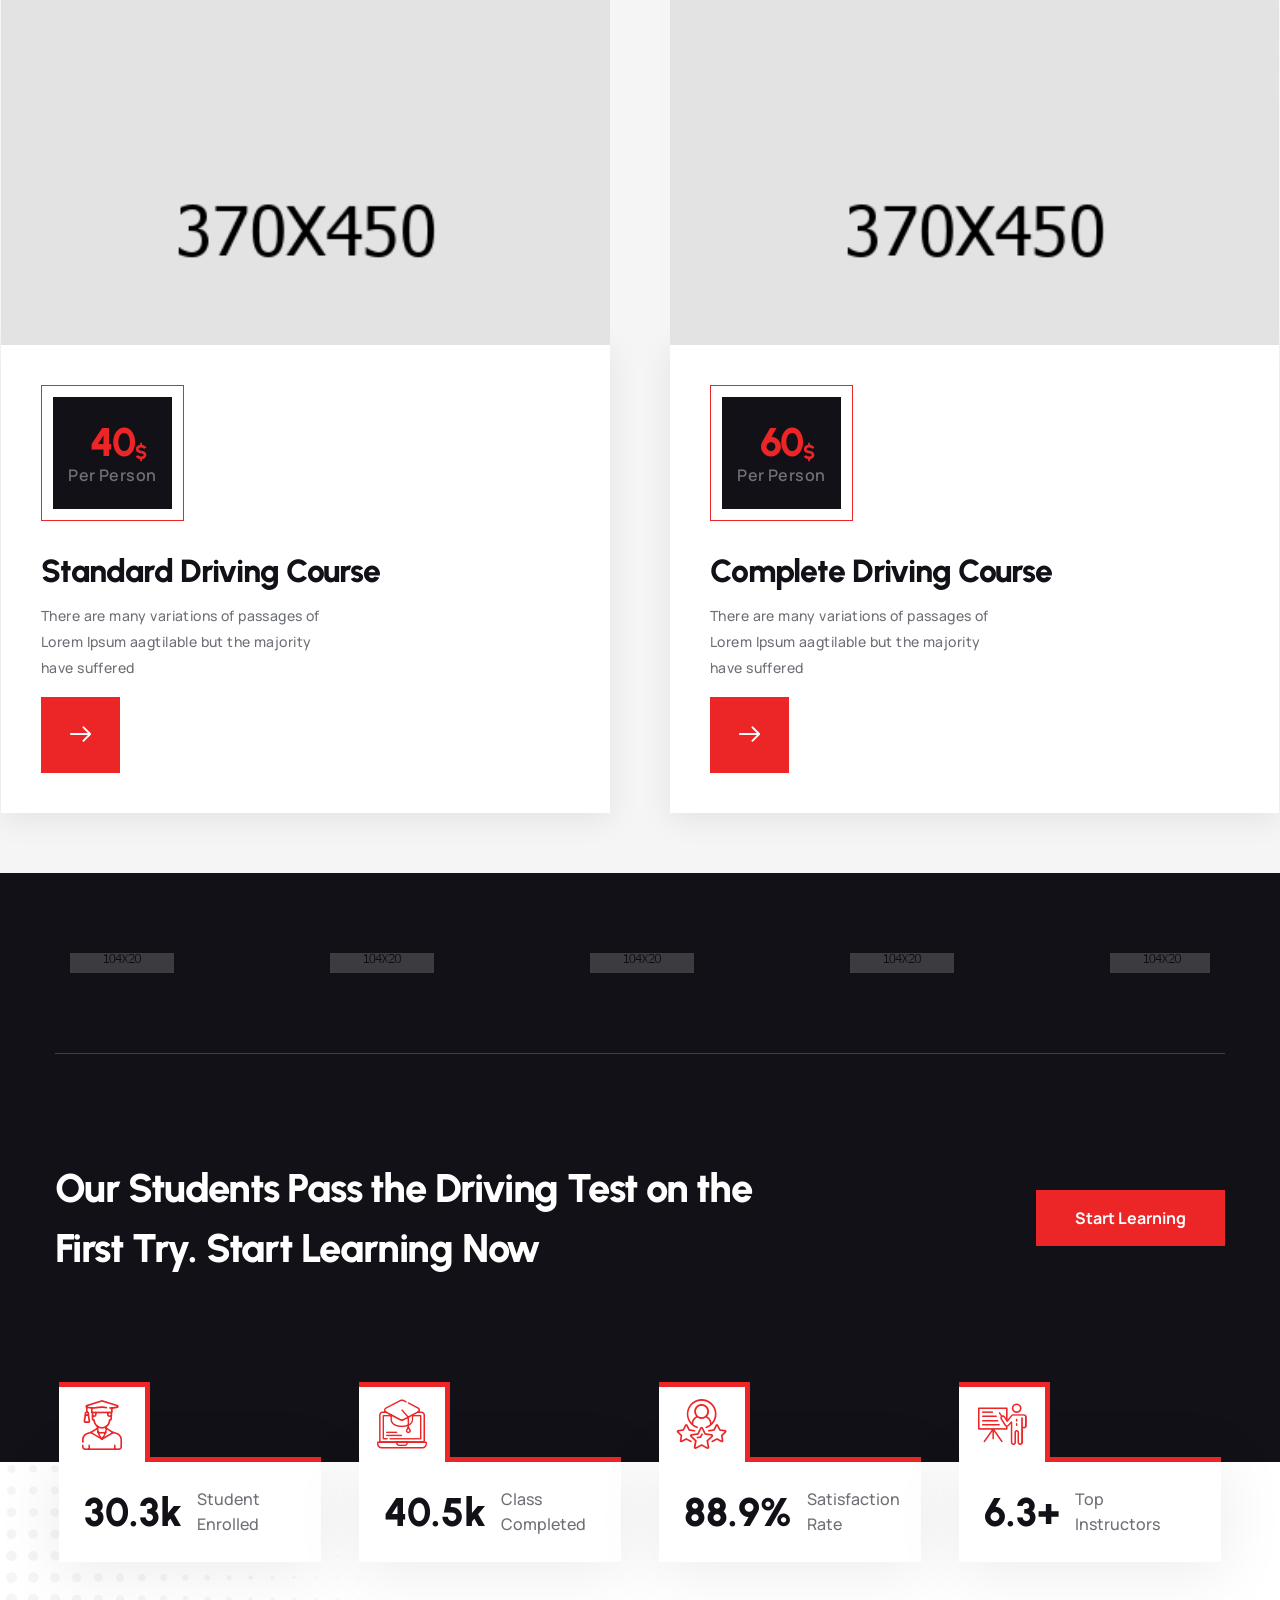
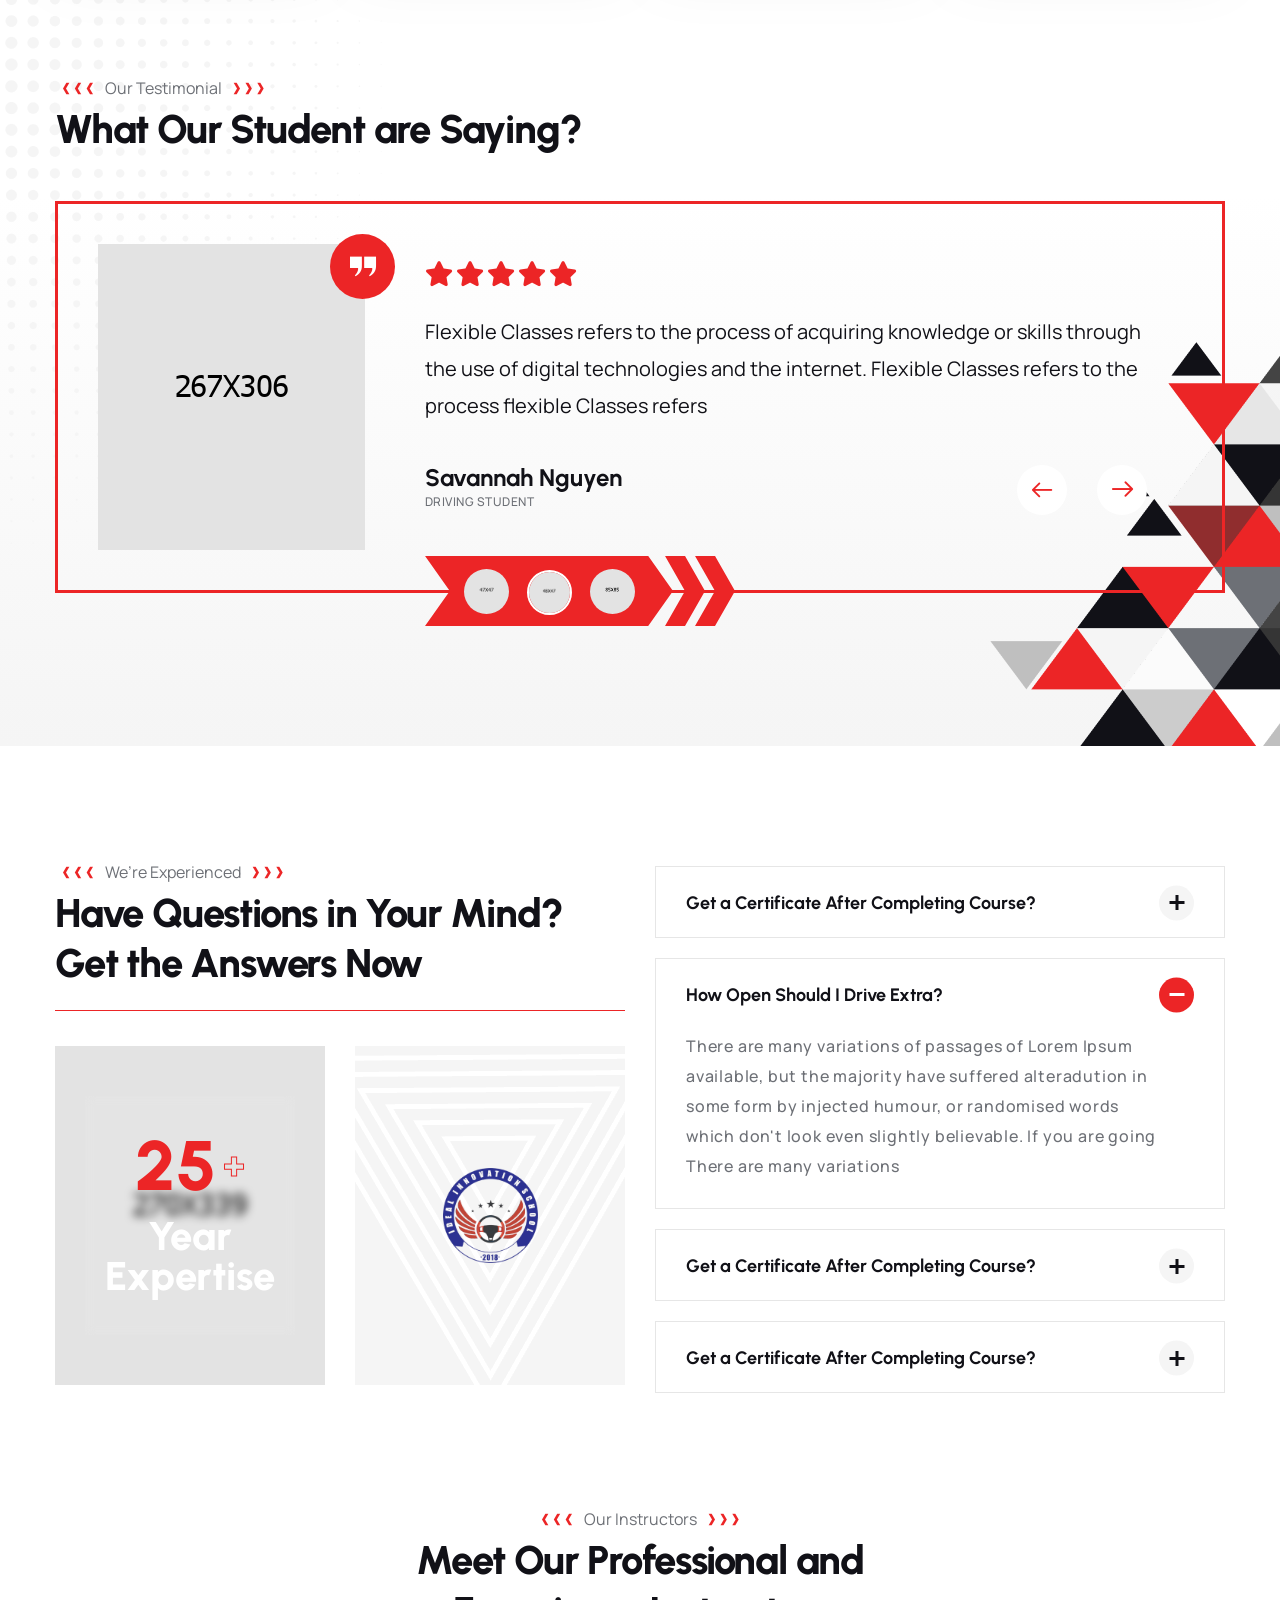
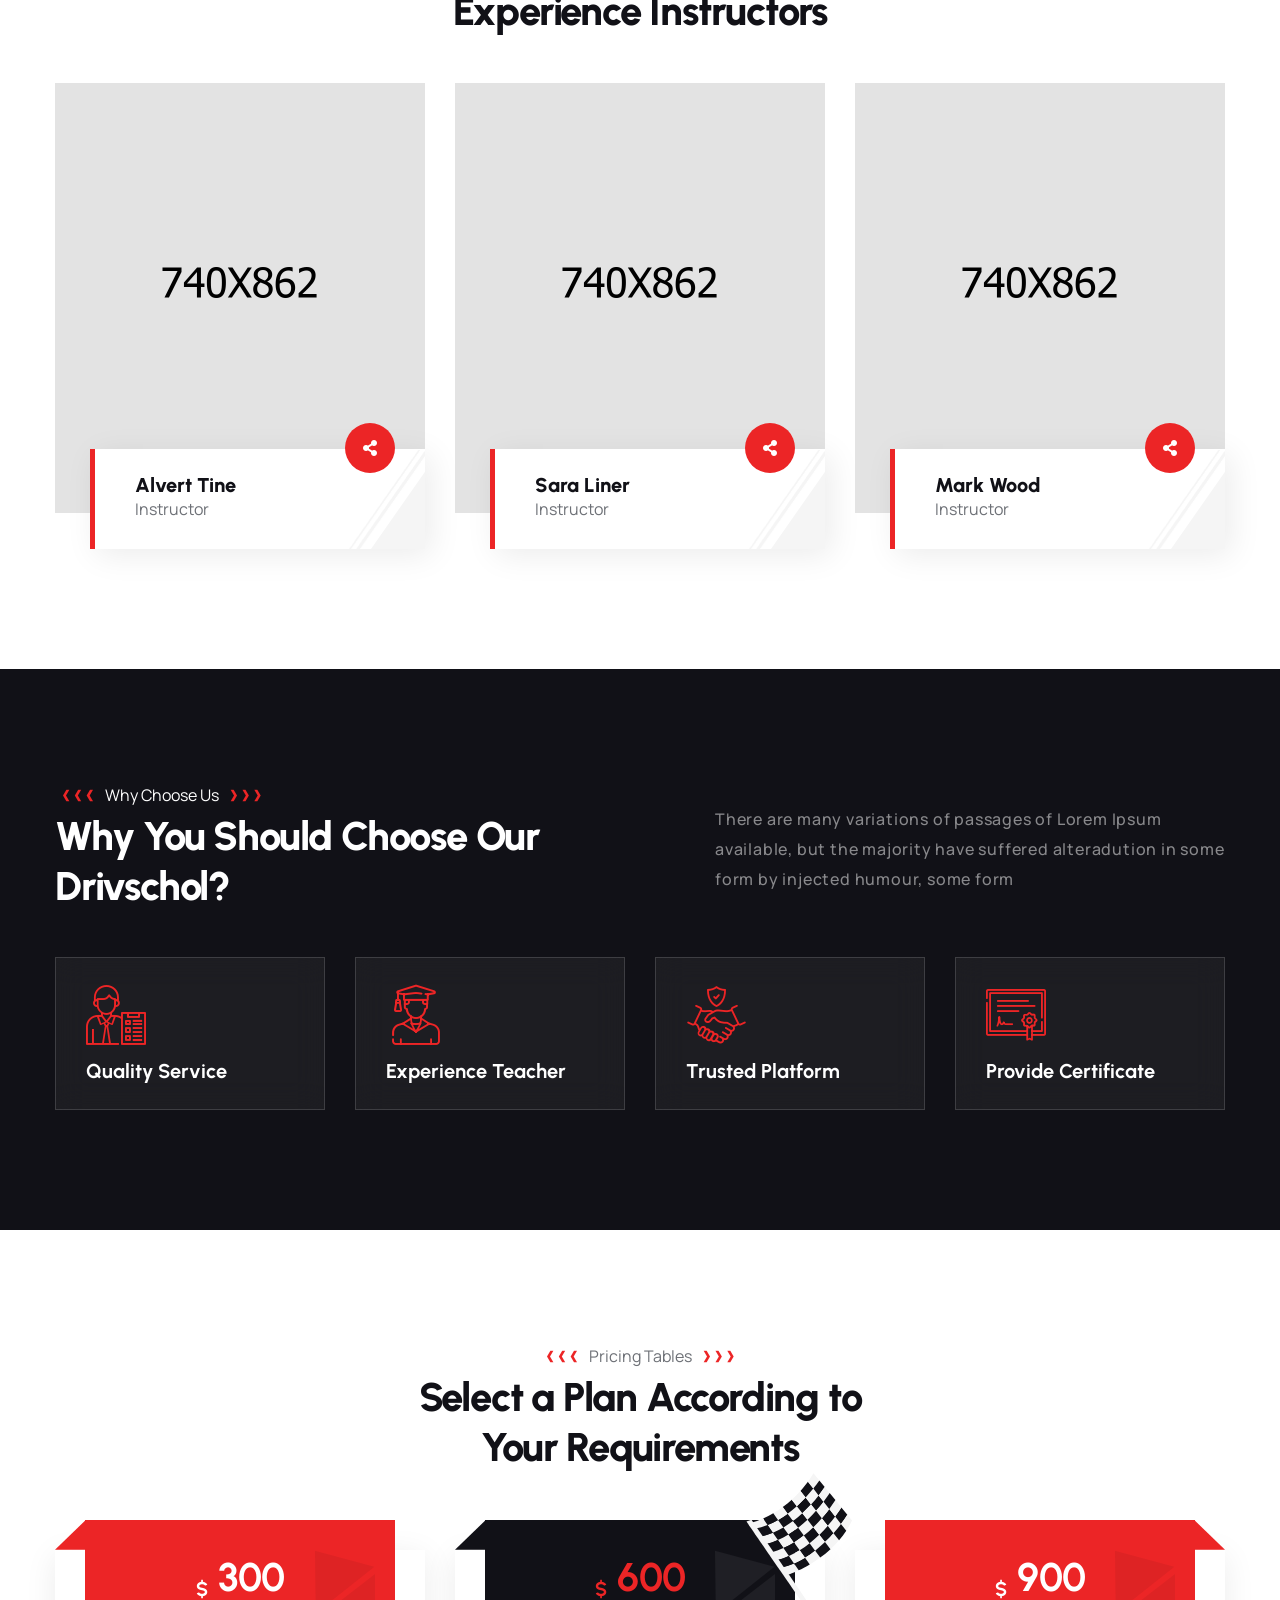
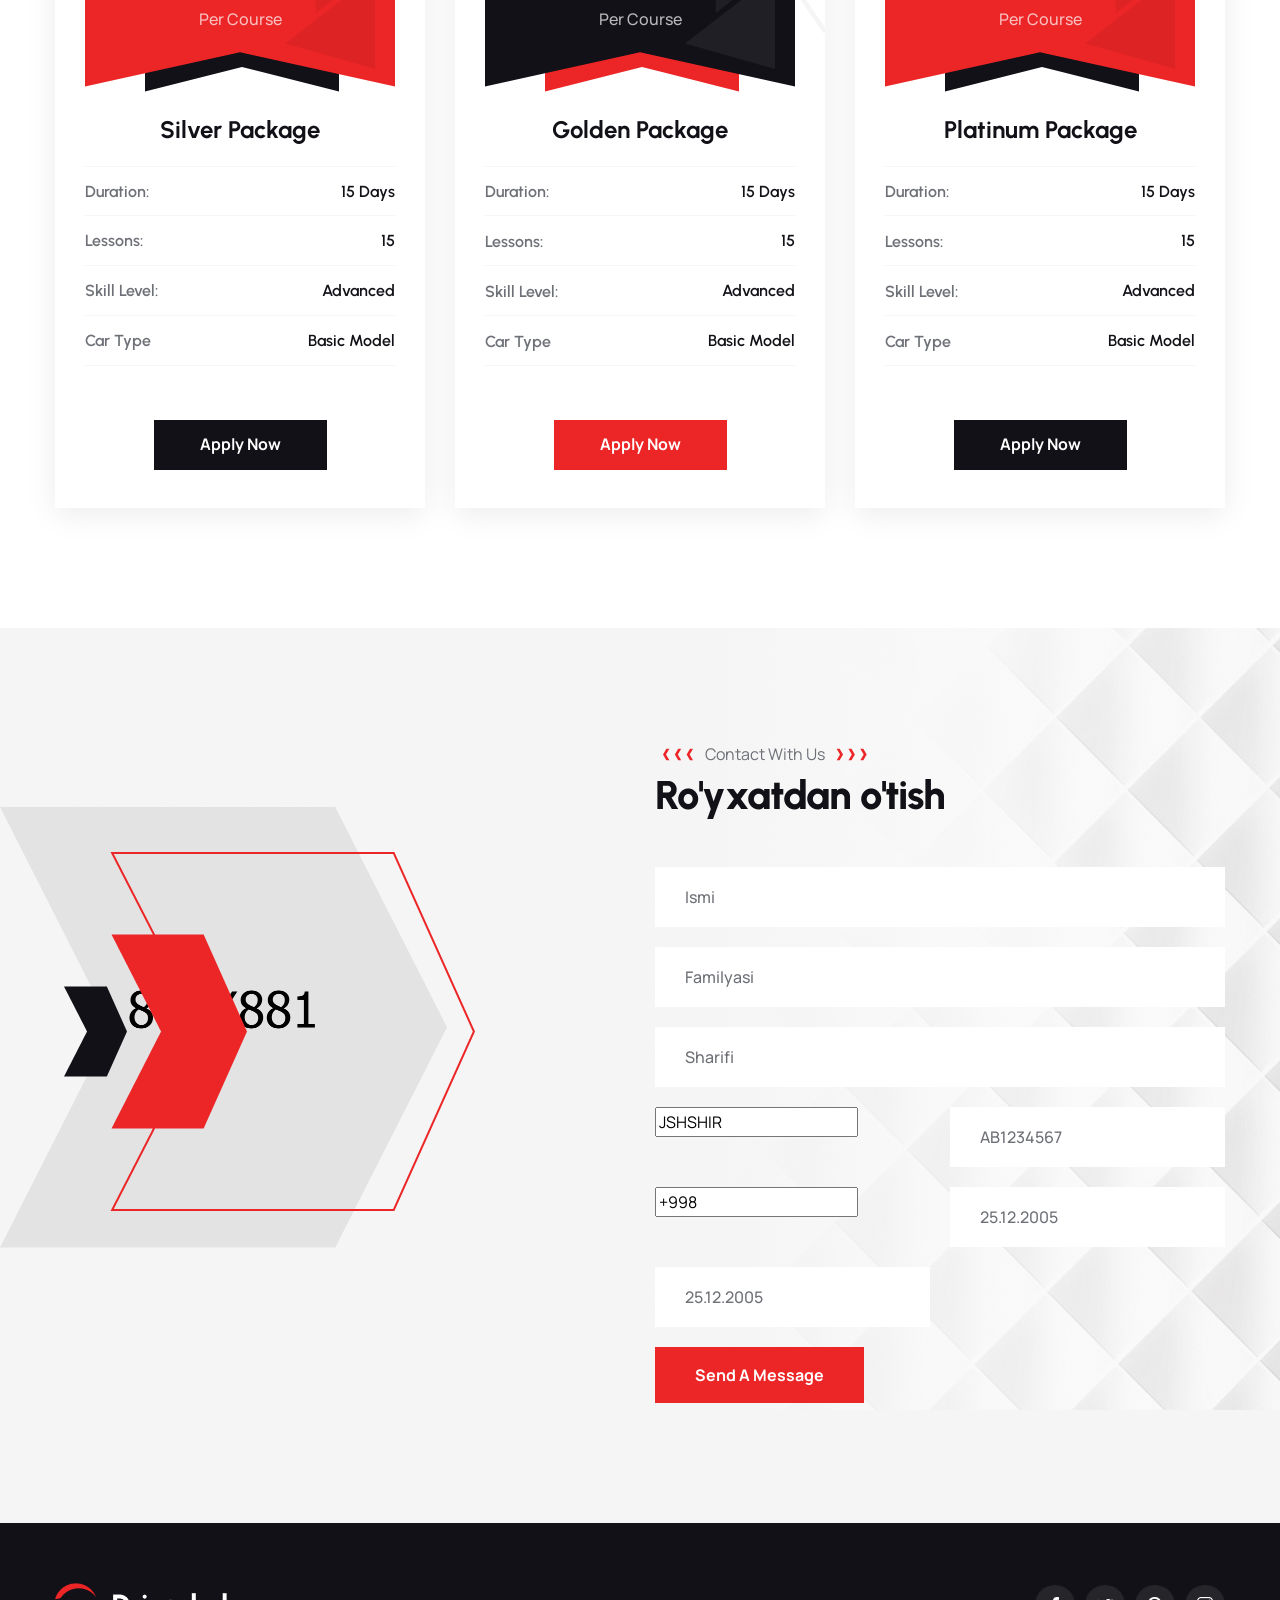
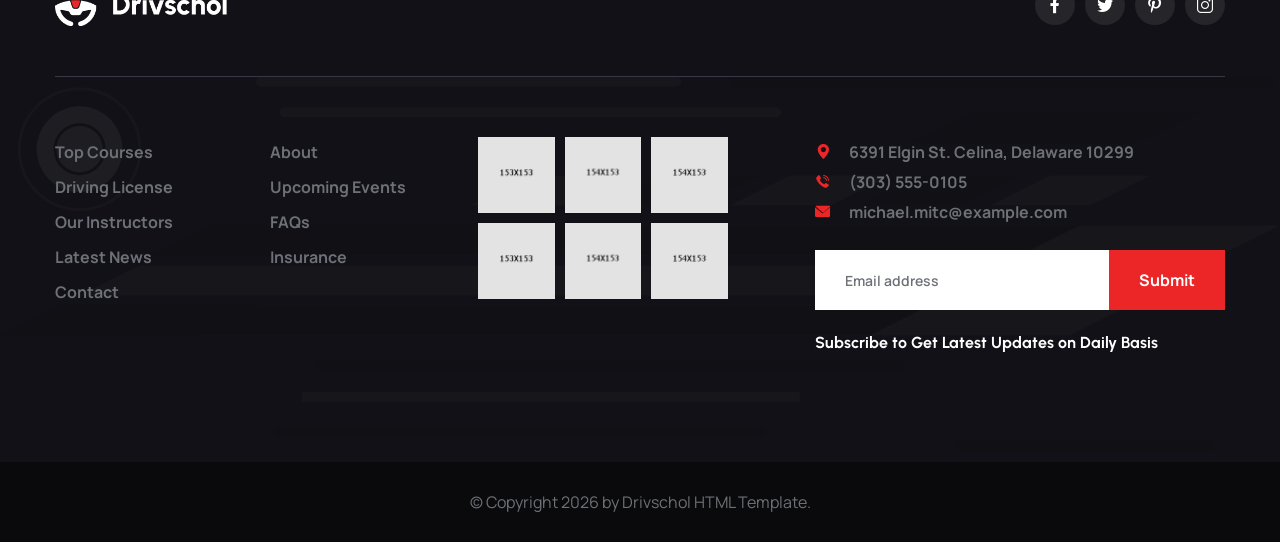
==== commit bb07849a: "Test uchun4" ====
--- a/index.html
+++ b/index.html
@@ -86,11 +86,12 @@
 						<ul class="main-menu__list">
 							<li><a href="#menu1">Bosh menyu</a></li>
 							<li><a href="#menu2">Biz haqimizda</a></li>
-							<li><a href="#menu3">Kurslar haqida</a></li>
-							<li><a href="#menu4">Bizning jamoa</a></li>
-							<li><a href="#menu5">Home</a></li>
-							<li><a href="#menu6">Home</a></li>
-							<li><a href="#menu7">Home</a></li>
+							<li><a href="#menu3">Dars jarayoni</a></li>
+							<li><a href="#menu4">Kurs tarkibi</a></li>
+							<li><a href="#menu5">Ko‘rsatkichlarimiz</a></li>
+							<li><a href="#menu6">Mijozlar savollari</a></li>
+							<li><a href="#menu7">Bizning jamoa</a></li>
+							<li><a href="#menu8">Kurs narxlari</a></li>
 						</ul>
 					</nav><!-- /.main-header__nav -->
 					<div class="main-header__right">
@@ -334,7 +335,7 @@
 								<h4 class="about-one__progress__title">Driving Skill</h4>
 								<div class="about-one__progress__bar">
 									<div class="about-one__progress__inner count-bar" data-percent="80%">
-										<div class="about-one__progress__number count-text">95%</div>
+										<div class="about-one__progress__number count-text">90%</div>
 									</div>
 								</div>
 							</div><!-- /.skills-item -->
@@ -1588,28 +1589,47 @@
 									<i class="icon-right-arrow sec-title__img"></i>
 								</h6><!-- /.sec-title__tagline -->
 
-								<h3 class="sec-title__title">Feel Free to Write us</h3><!-- /.sec-title__title -->
+								<h3 class="sec-title__title">Ro'yxatdan o'tish</h3><!-- /.sec-title__title -->
 							</div><!-- /.sec-title -->
 							<div class="form-one__group  wow fadeInUp" data-wow-delay='500ms'>
+
+								<div class="form-one__control form-one__control__full">
+									<input type="text" name="subject" placeholder="Ismi">
+								</div><!-- /.form-one__control -->
+
+								<div class="form-one__control form-one__control__full">
+									<input type="text" name="subject" placeholder="Familyasi">
+								</div><!-- /.form-one__control -->
+
+								<div class="form-one__control form-one__control__full">
+									<input type="text" name="subject" placeholder="Sharifi">
+								</div><!-- /.form-one__control -->
+
 								<div class="form-one__control ">
-									<input type="text" name="name" placeholder="Your name">
+									<input type="number" name="name" placeholder="JSHSHIR">
 								</div><!-- /.form-one__control  -->
+
 								<div class="form-one__control">
-									<input type="email" name="email" placeholder="Email address">
+									<input type="text" name="email" placeholder="AB1234567">
 								</div><!-- /.form-one__control -->
+
 								<div class="form-one__control ">
-									<input type="text" name="phone" placeholder="Phone">
+									<input type="number" name="phone" placeholder="+998">
 								</div><!-- /.form-one__control  -->
+
 								<div class="form-one__control">
-									<input type="text" name="subject" placeholder="Subject">
+									<input type="text" name="subject" placeholder="25.12.2005">
 								</div><!-- /.form-one__control -->
-								<div class="form-one__control form-one__control__full">
-									<textarea name="message" placeholder="Write A Message"></textarea><!-- /# -->
+
+								<div class="form-one__control">
+									<input type="text" name="subject" placeholder="25.12.2005">
 								</div><!-- /.form-one__control -->
+
 								<div class="form-one__control form-one__control__full text-start">
 									<button type="submit" class="drivschol-btn drivschol-btn--base2"><span>Send a
 											message</span></button>
 								</div><!-- /.form-one__control -->
+
 							</div><!-- /.form-one__group -->
 						</form>
 					</div>
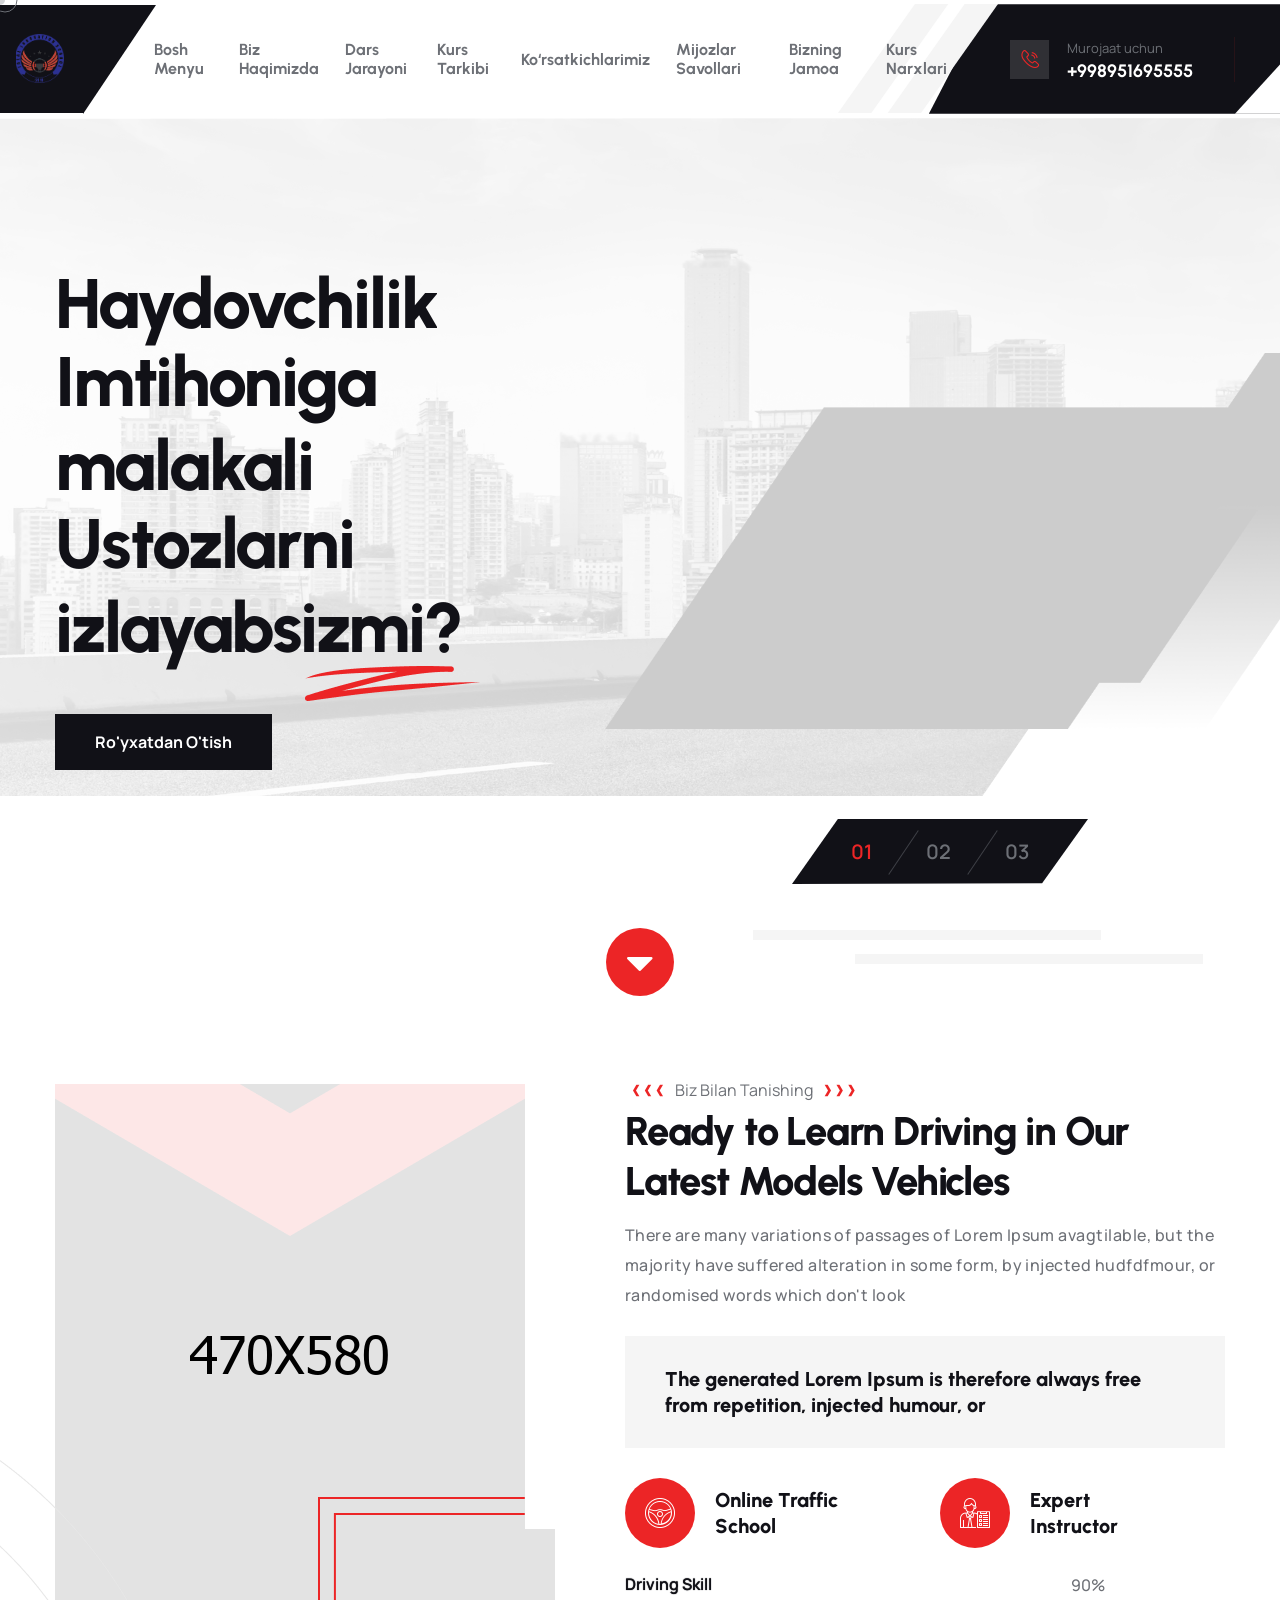
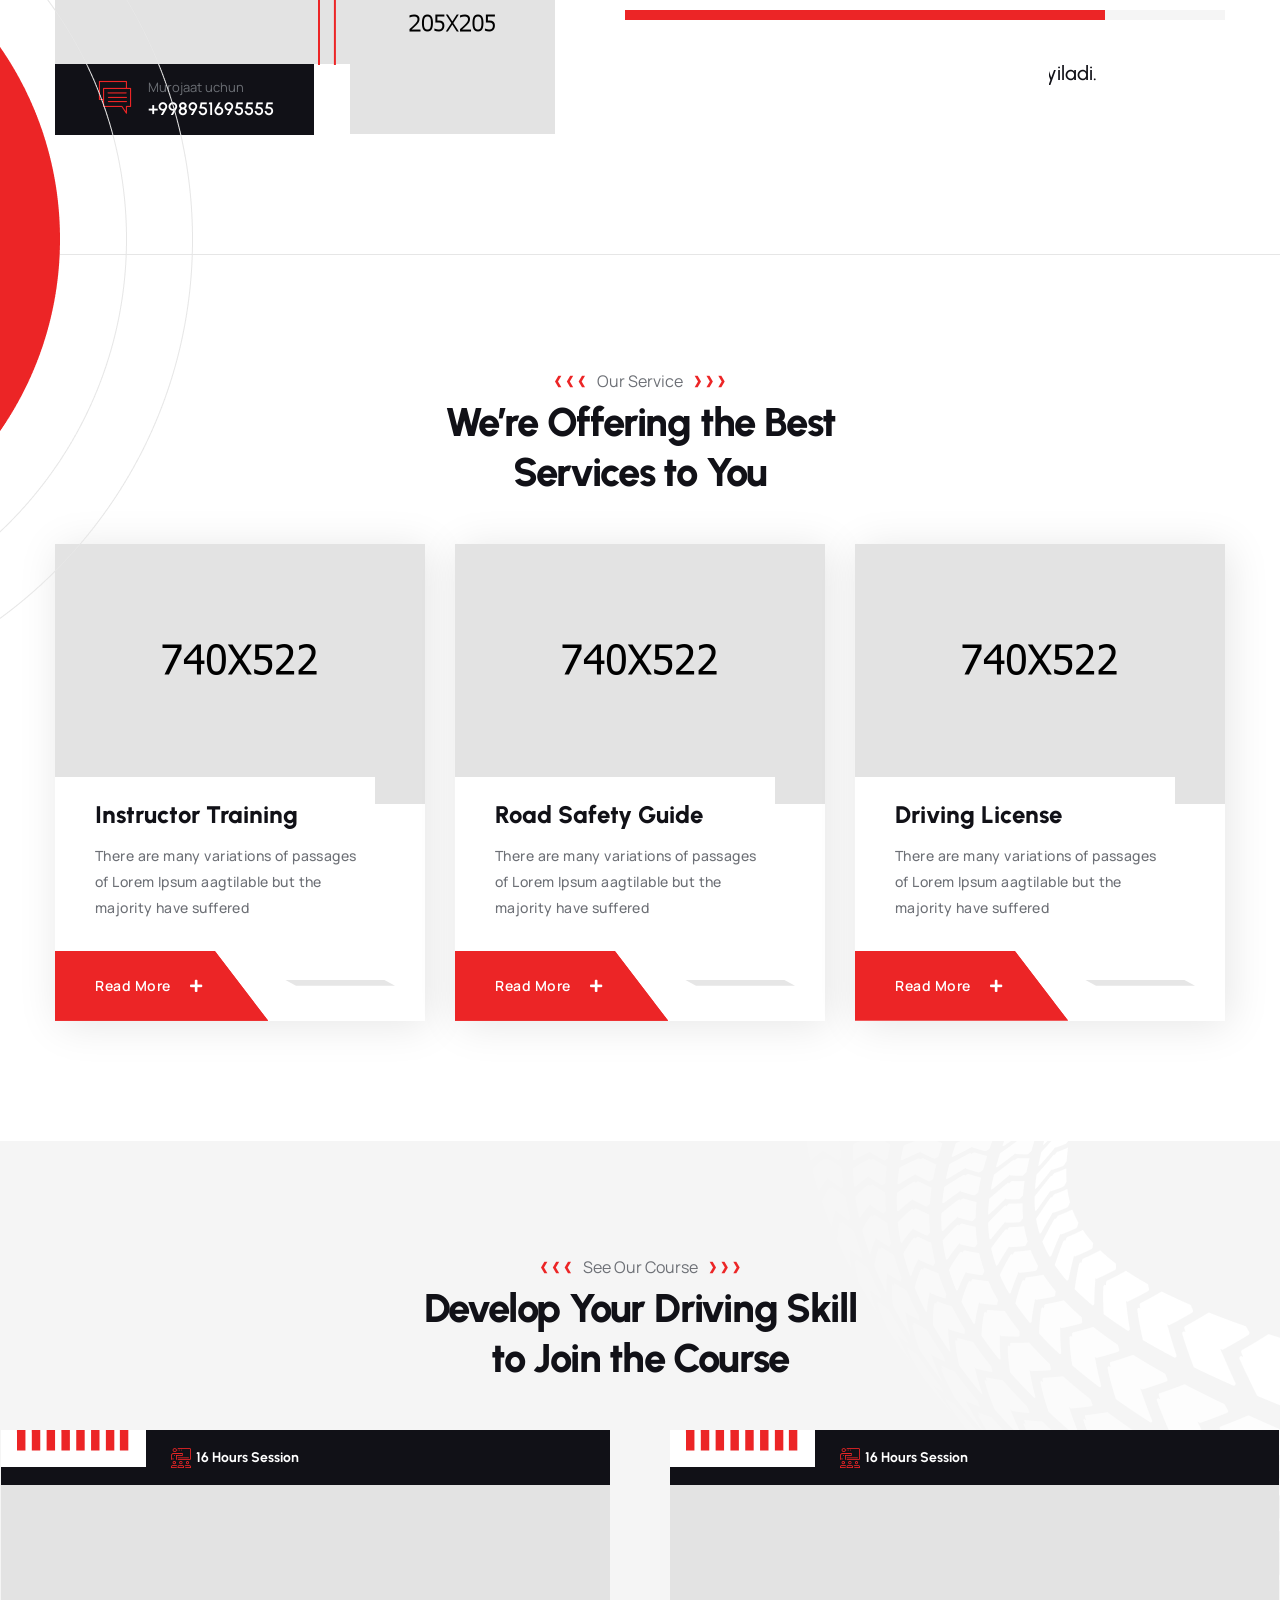
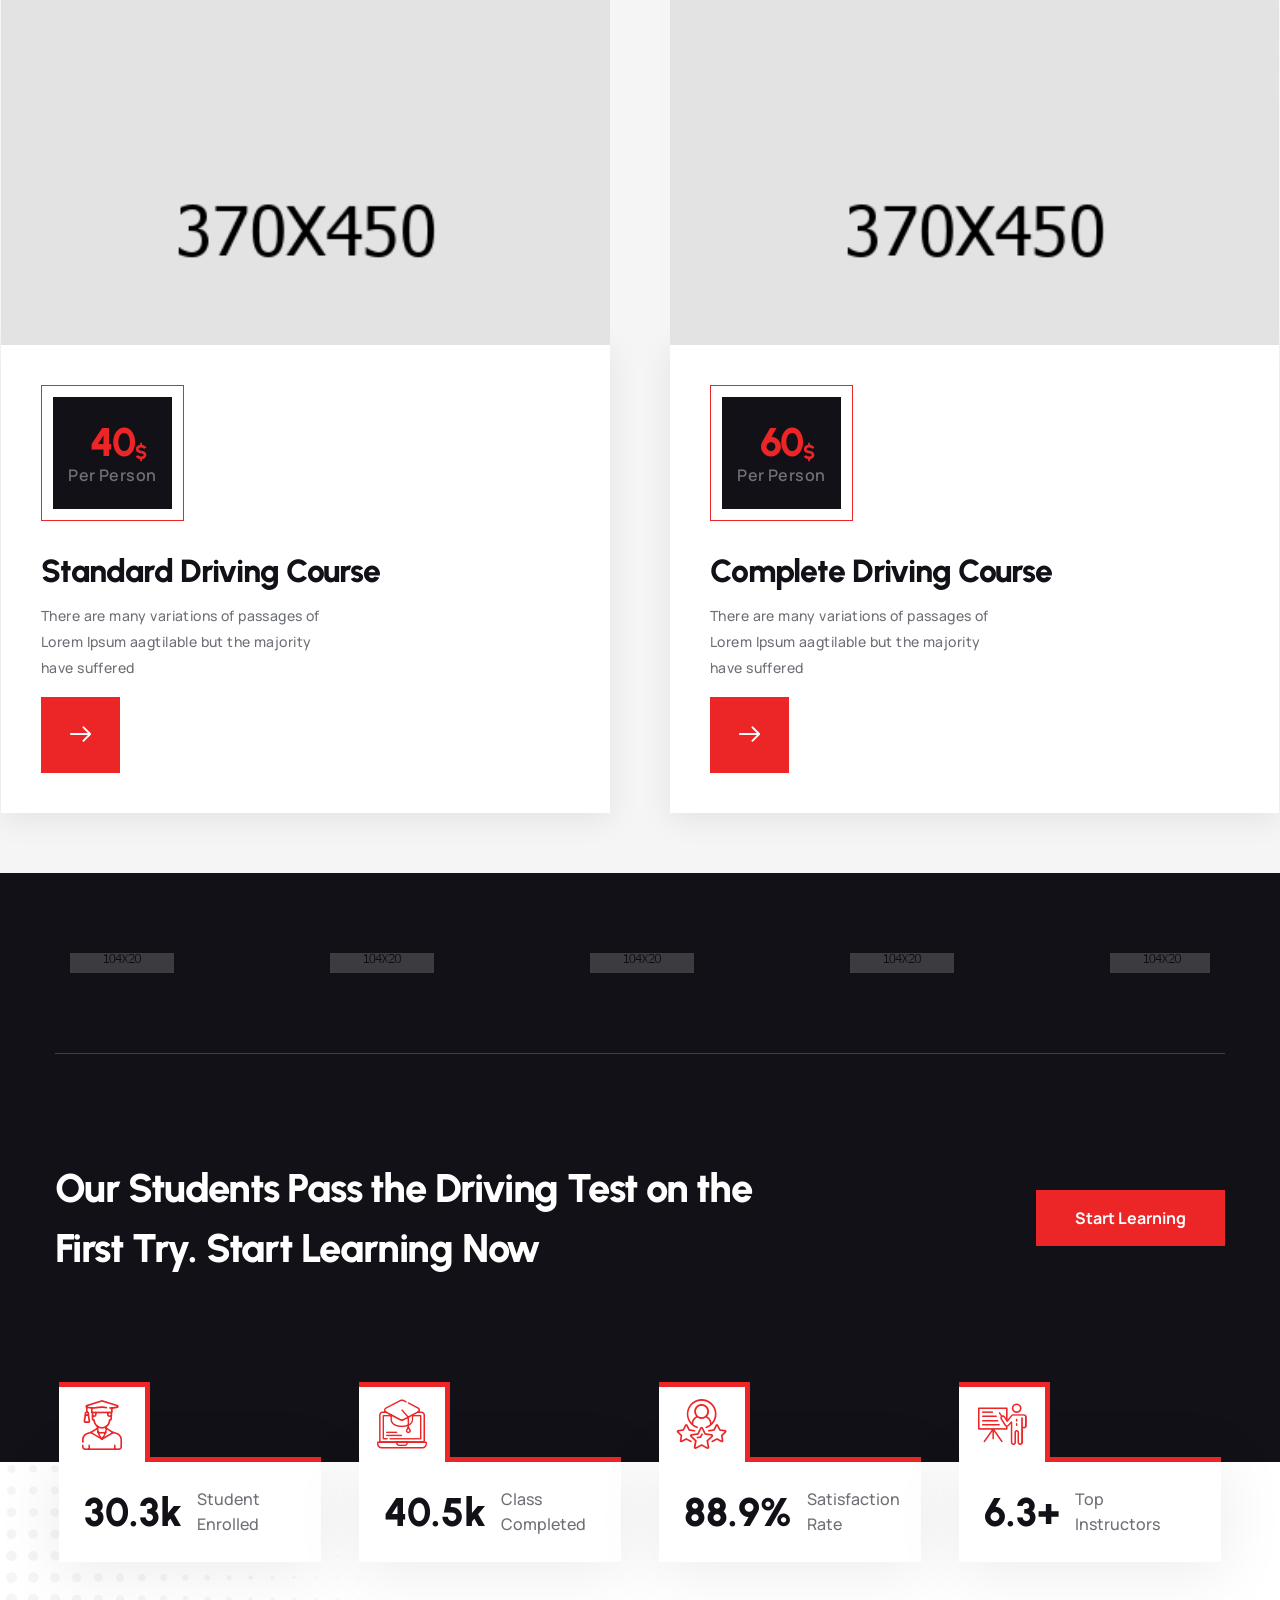
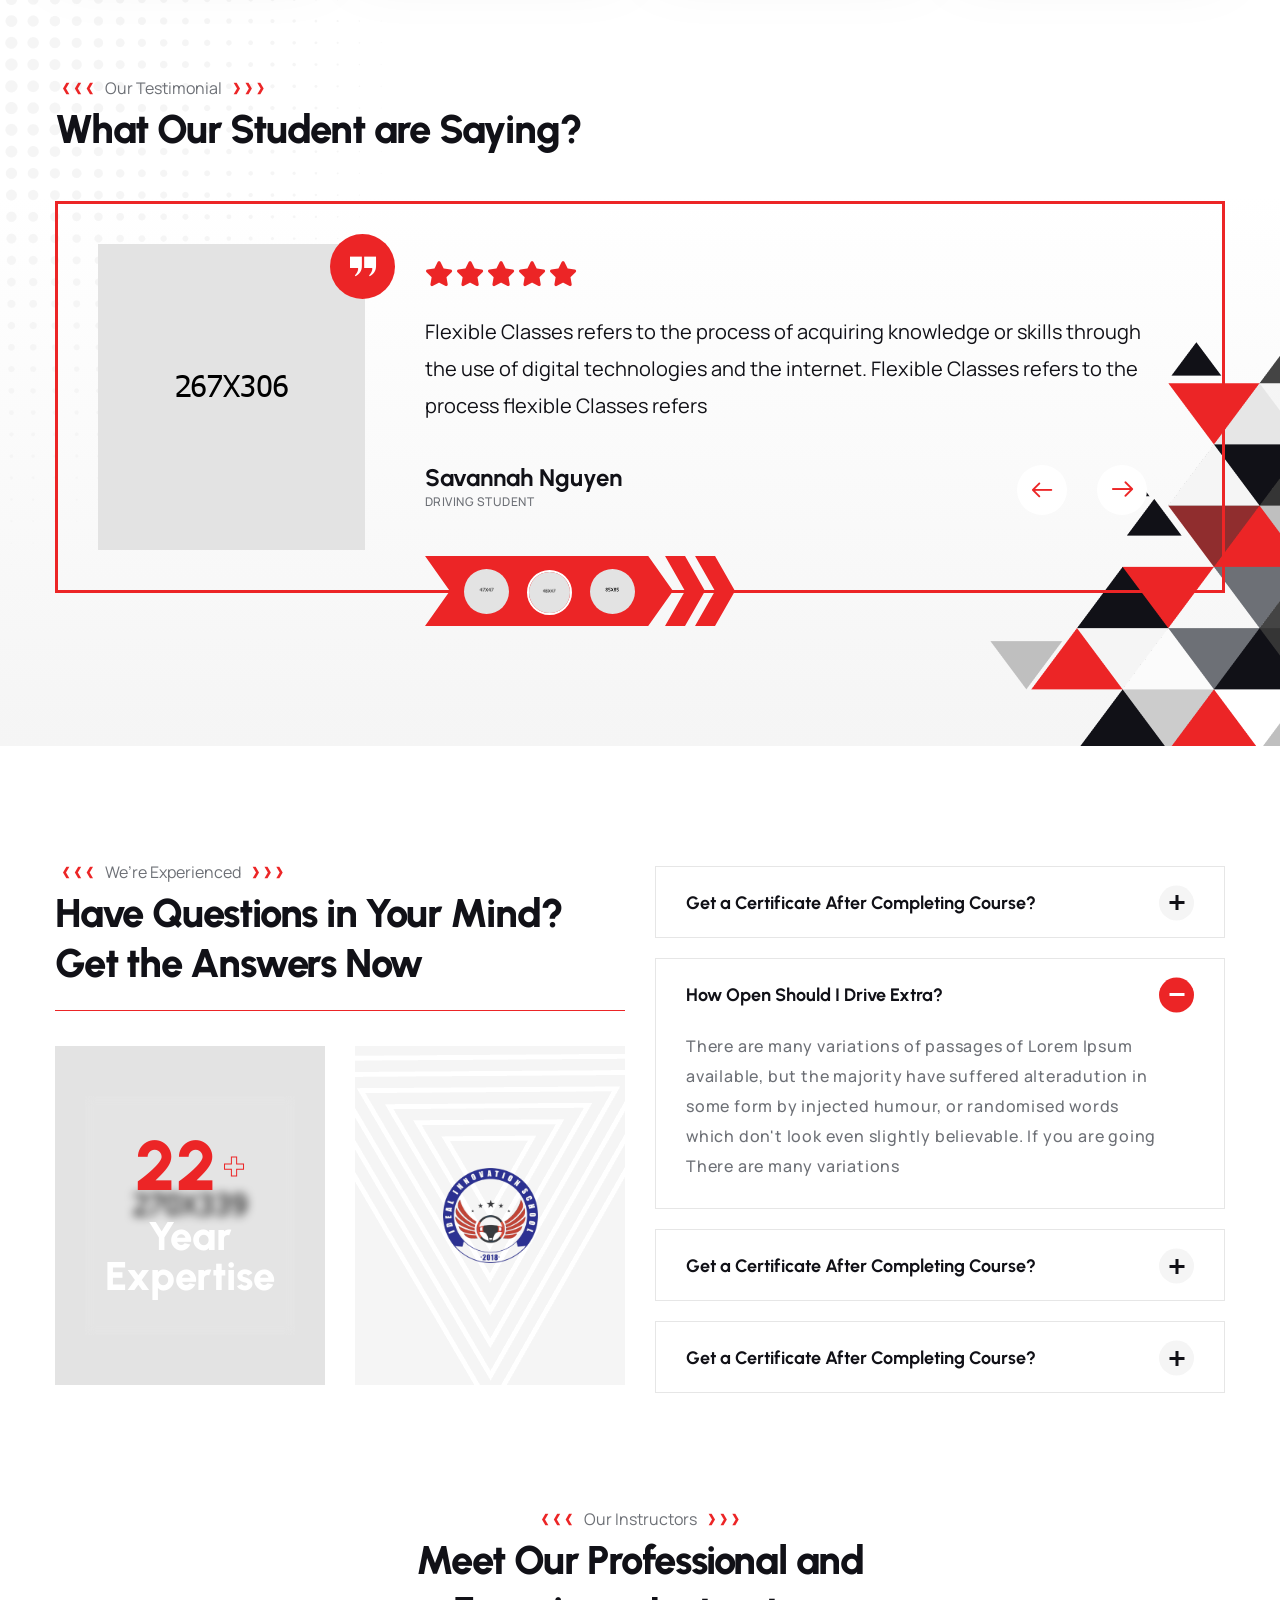
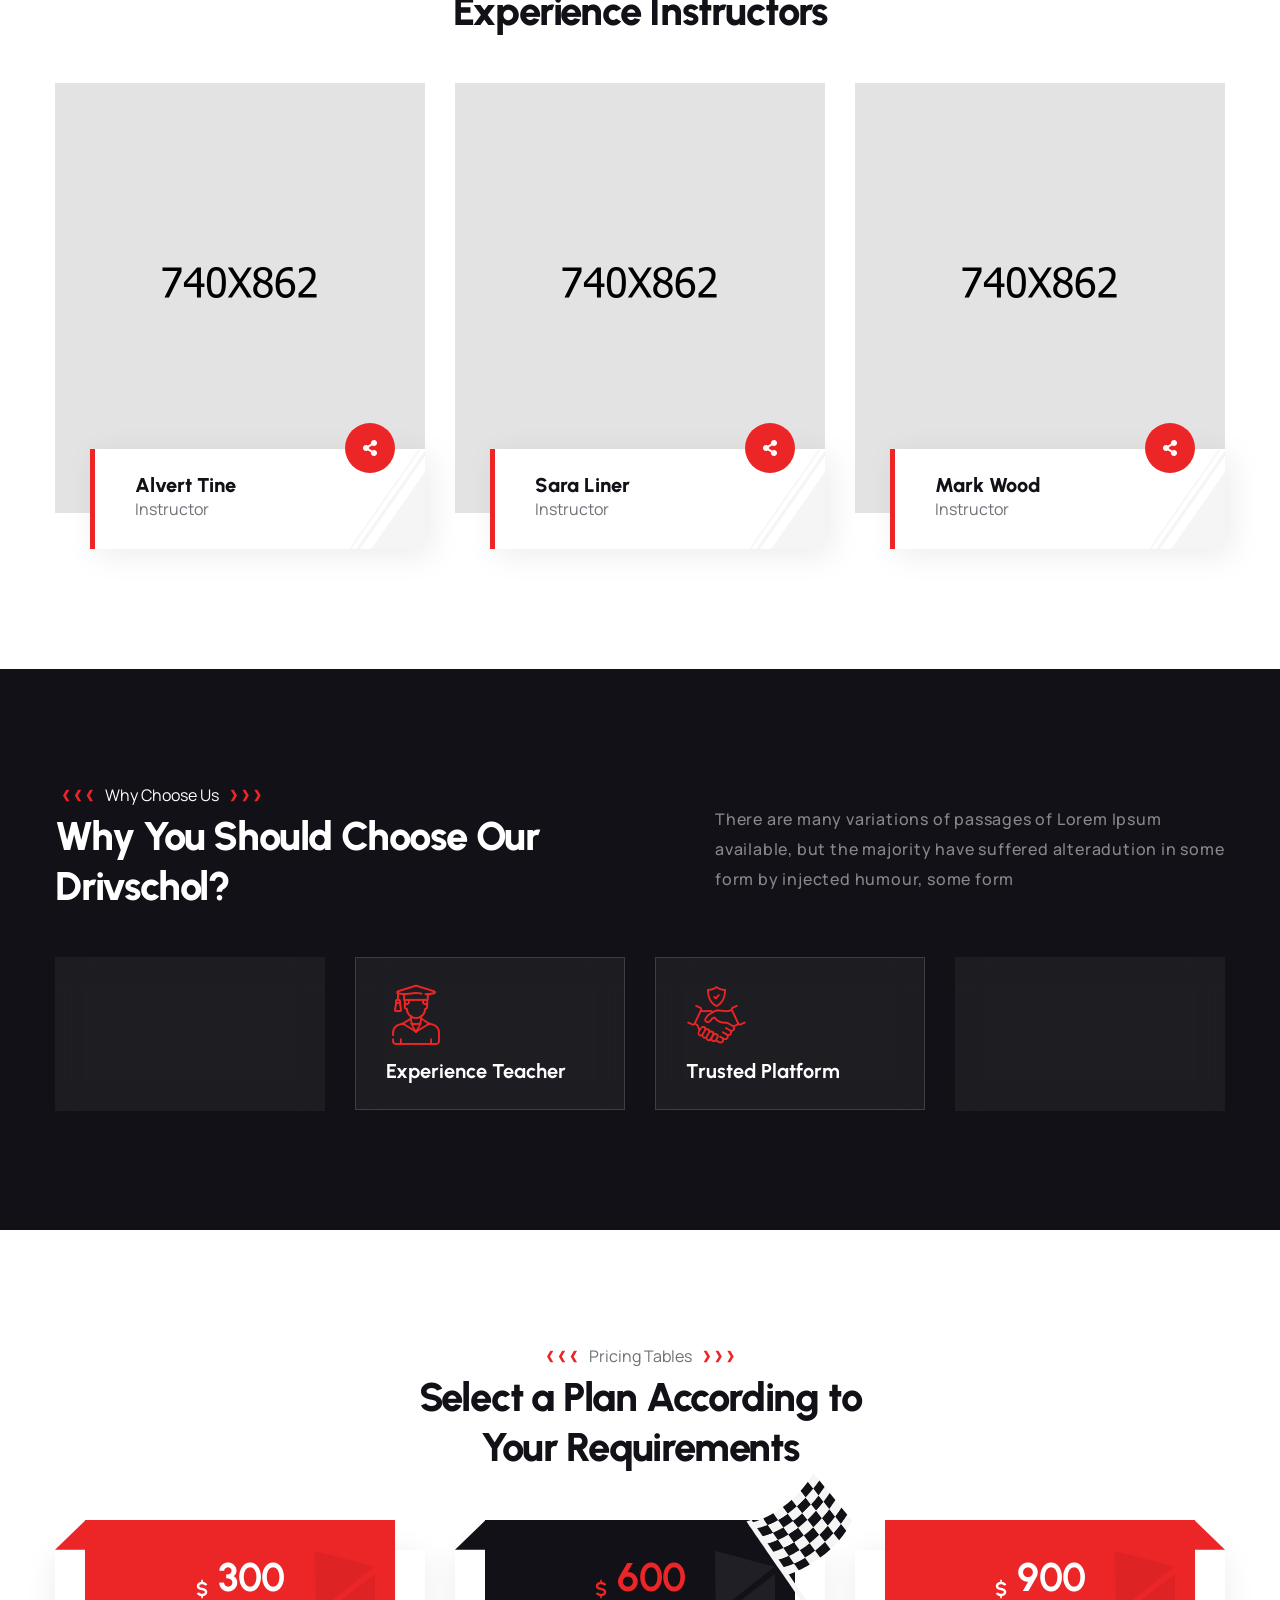
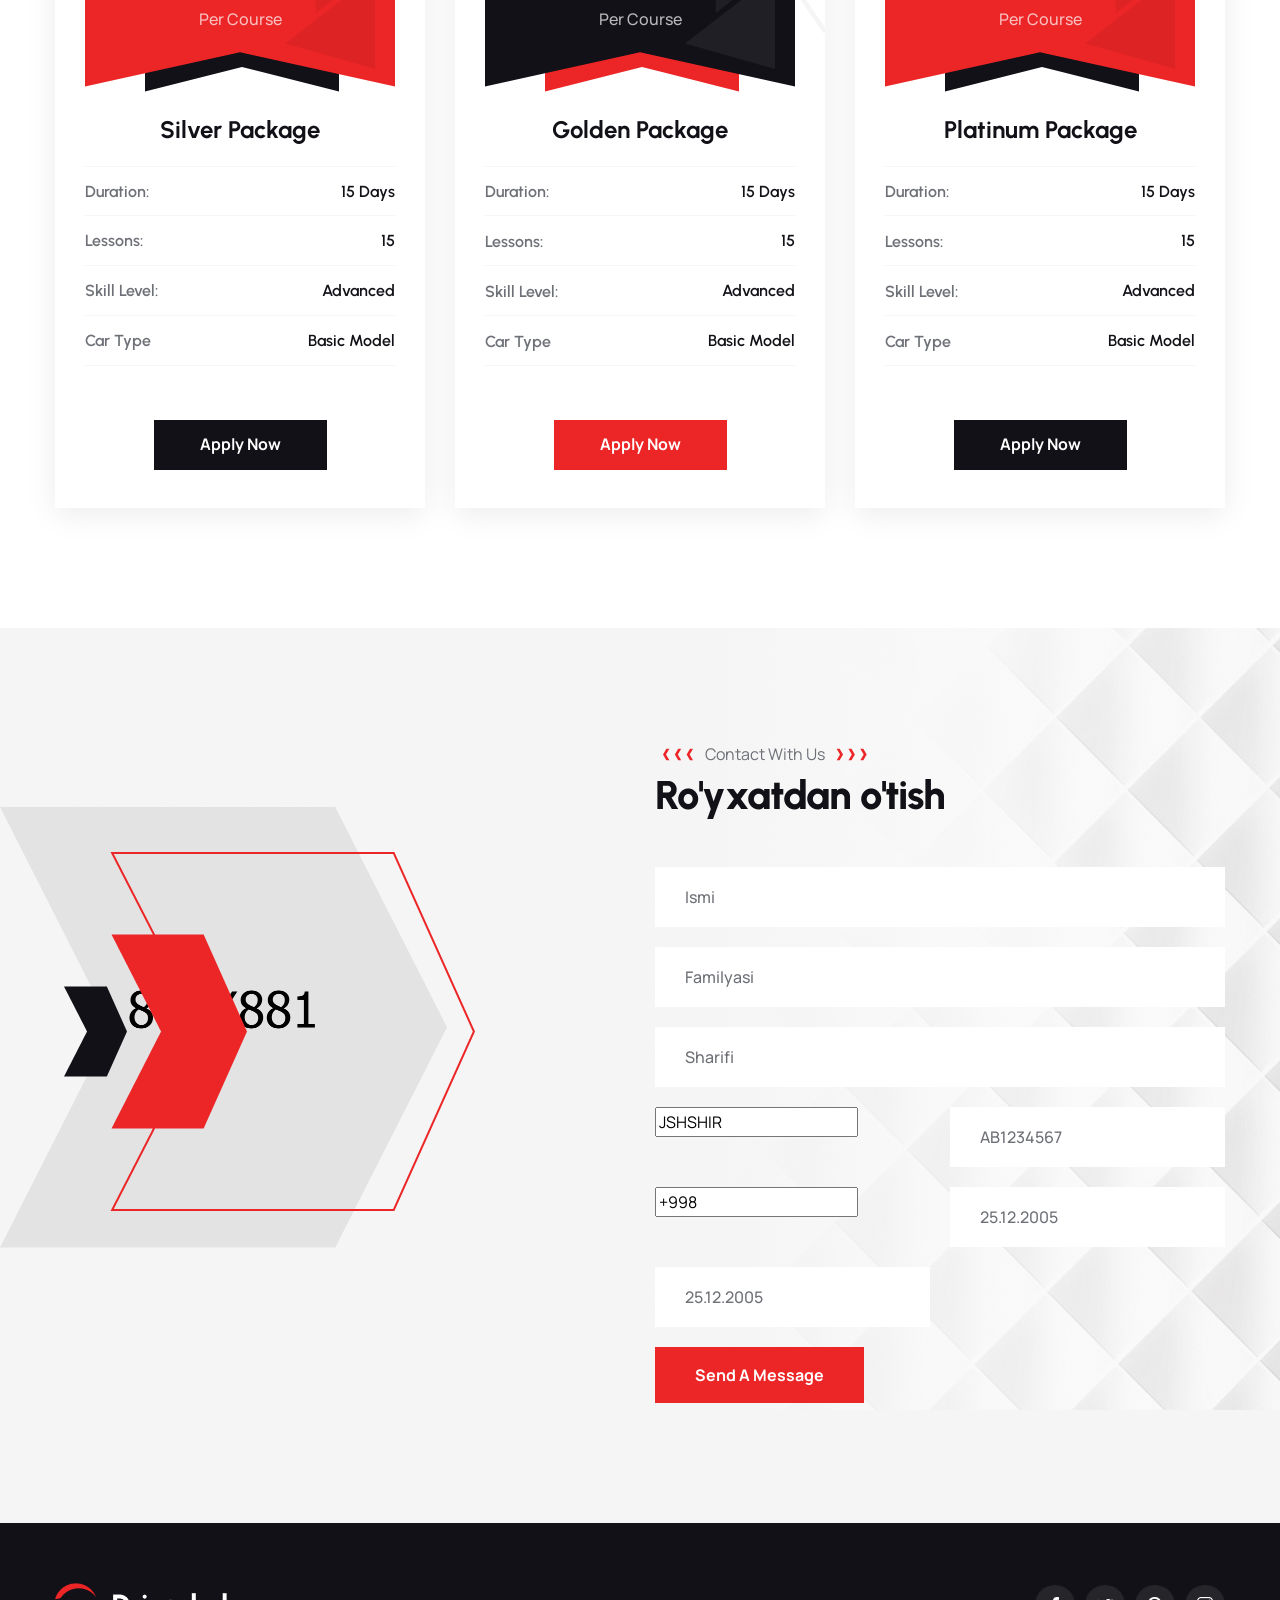
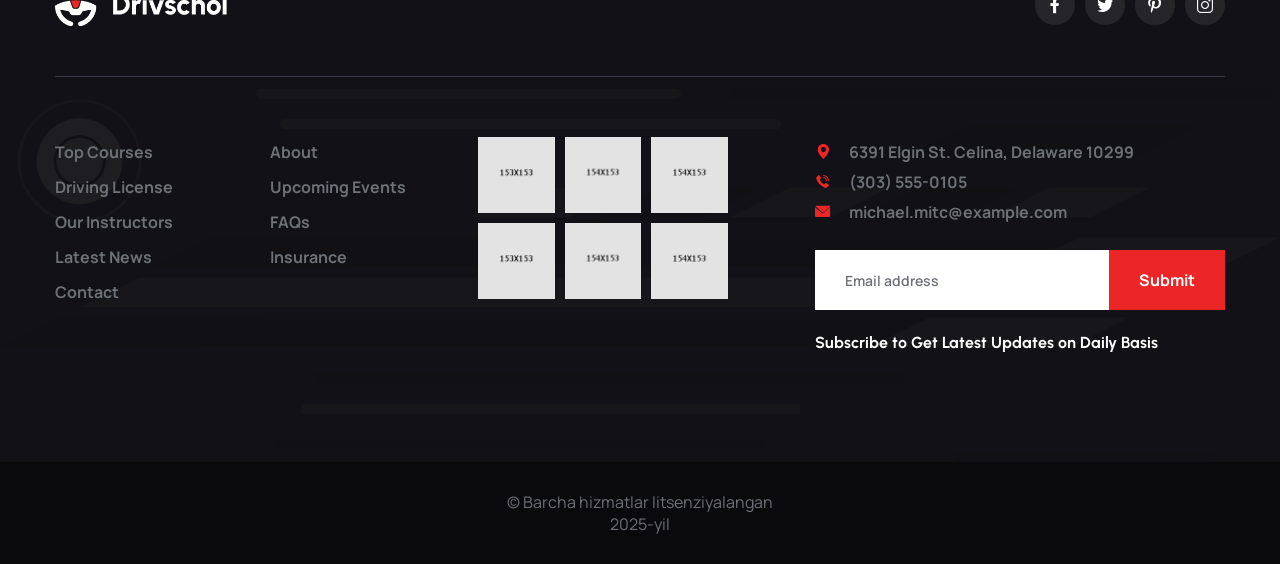
==== commit 34ee7a1e: "Test uchun5" ====
--- a/index.html
+++ b/index.html
@@ -1821,8 +1821,8 @@
 			<div class="main-footer__bottom">
 				<div class="container">
 					<div class="main-footer__bottom__inner">
-						<p class="main-footer__copyright"> &copy; Copyright <span class="dynamic-year"></span> by
-							Drivschol HTML Template.</p>
+						<p class="main-footer__copyright"> &copy; Barcha hizmatlar litsenziyalangan </p>
+						<p class="main-footer__copyright" style="text-align: center;"> 2025-yil </p>
 					</div><!-- /.main-footer__inner -->
 				</div><!-- /.container -->
 			</div><!-- /.main-footer__bottom -->
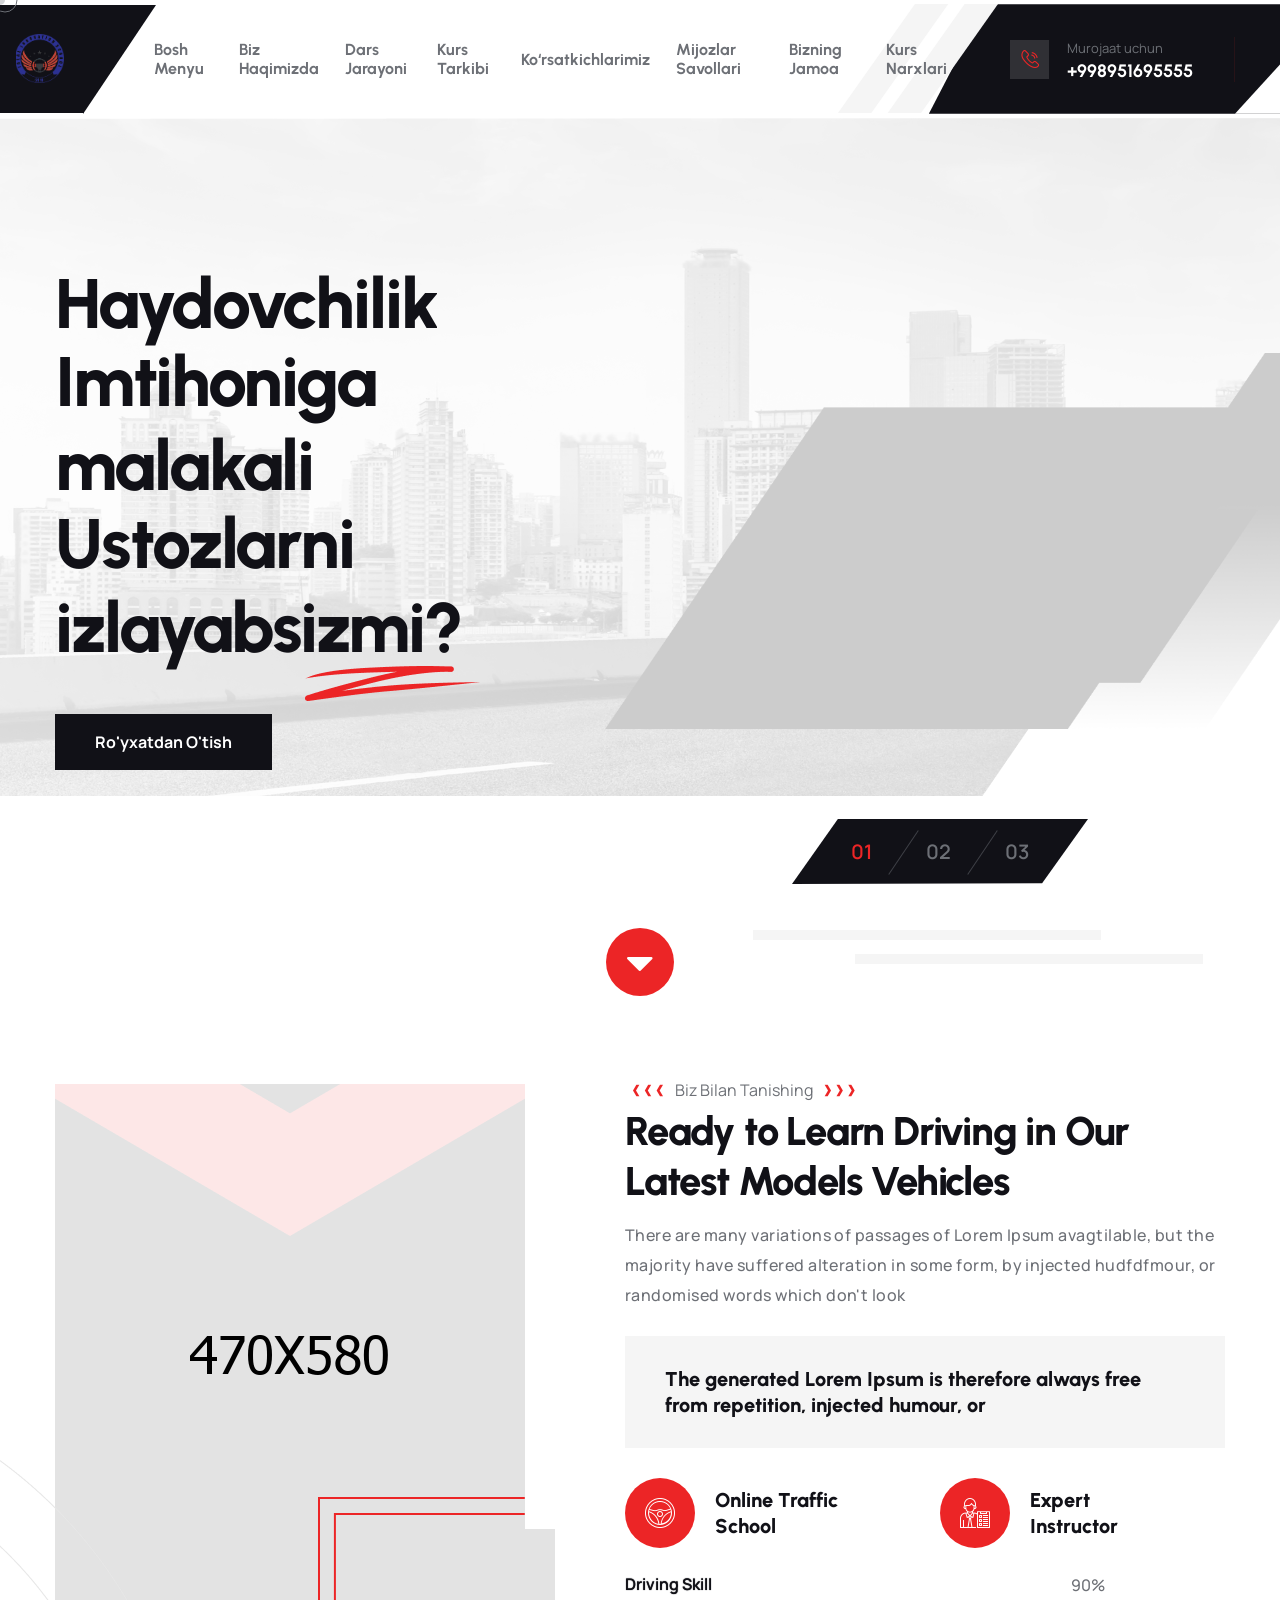
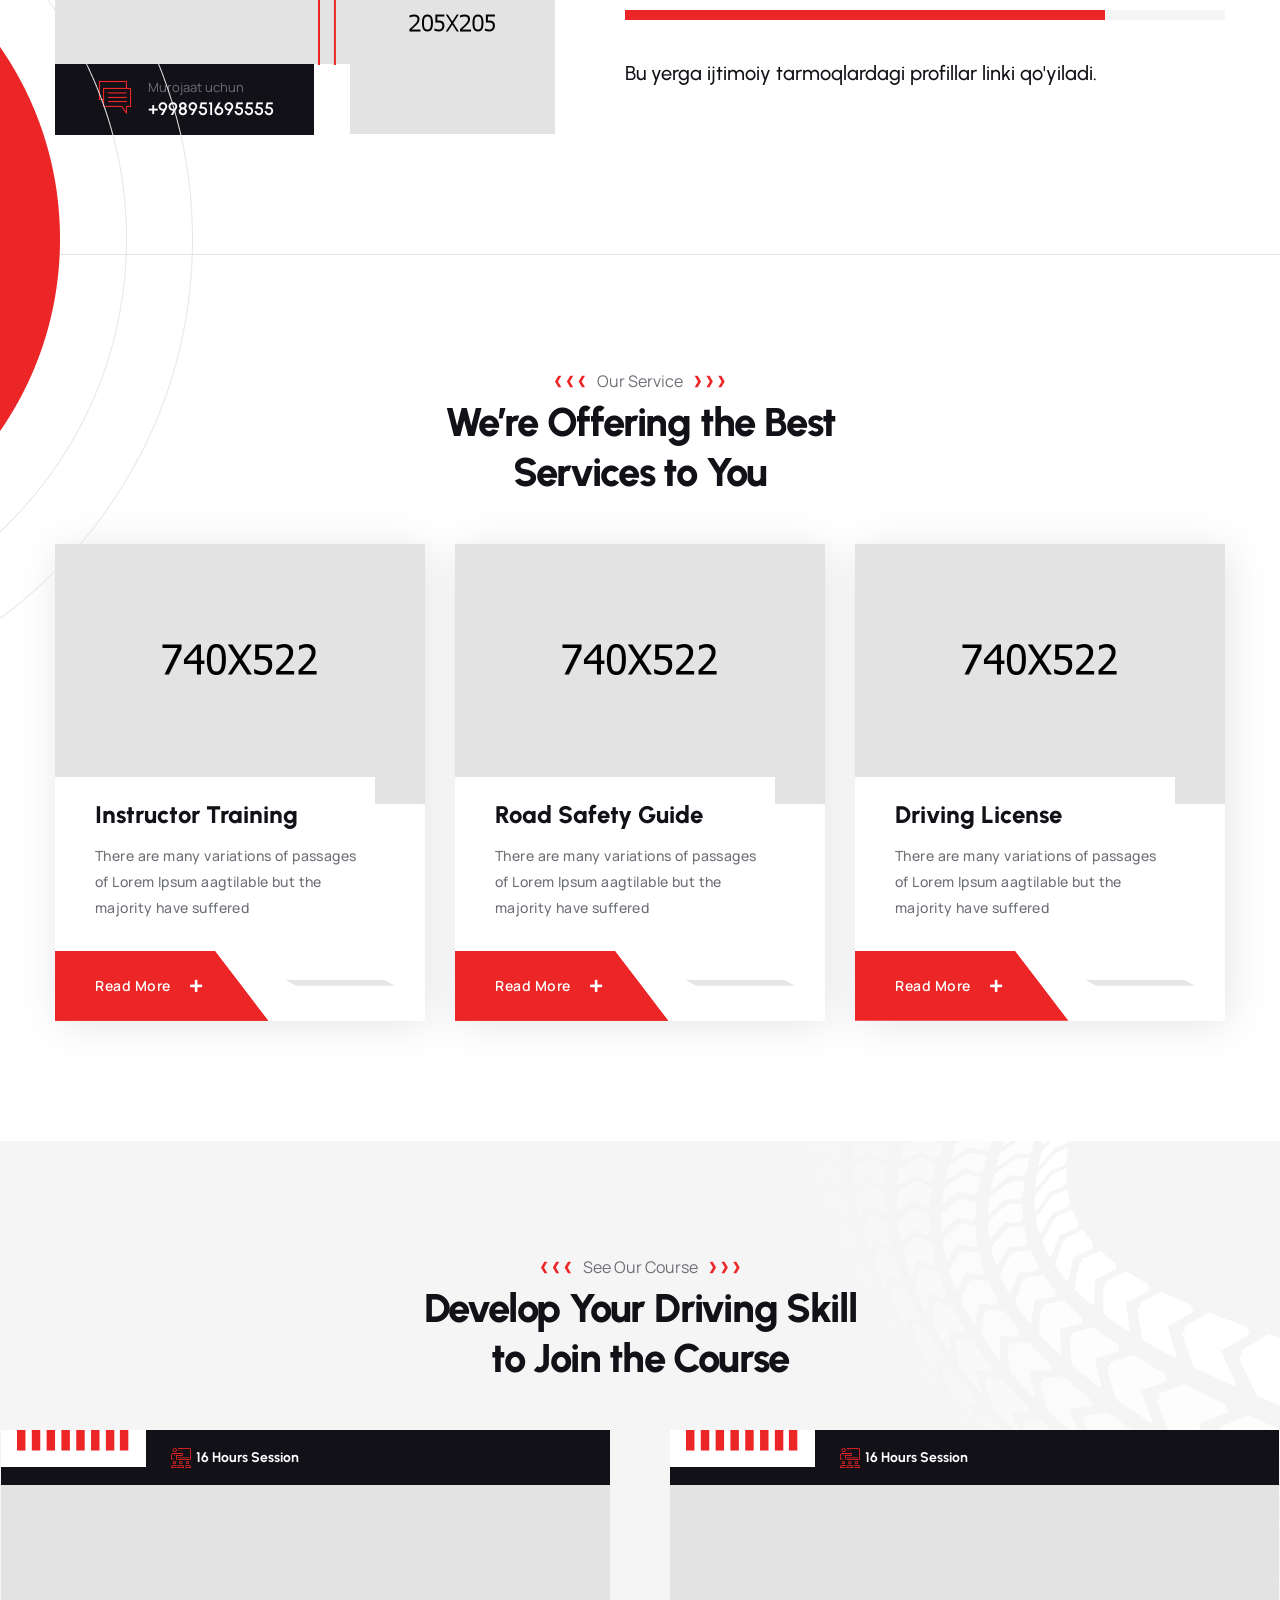
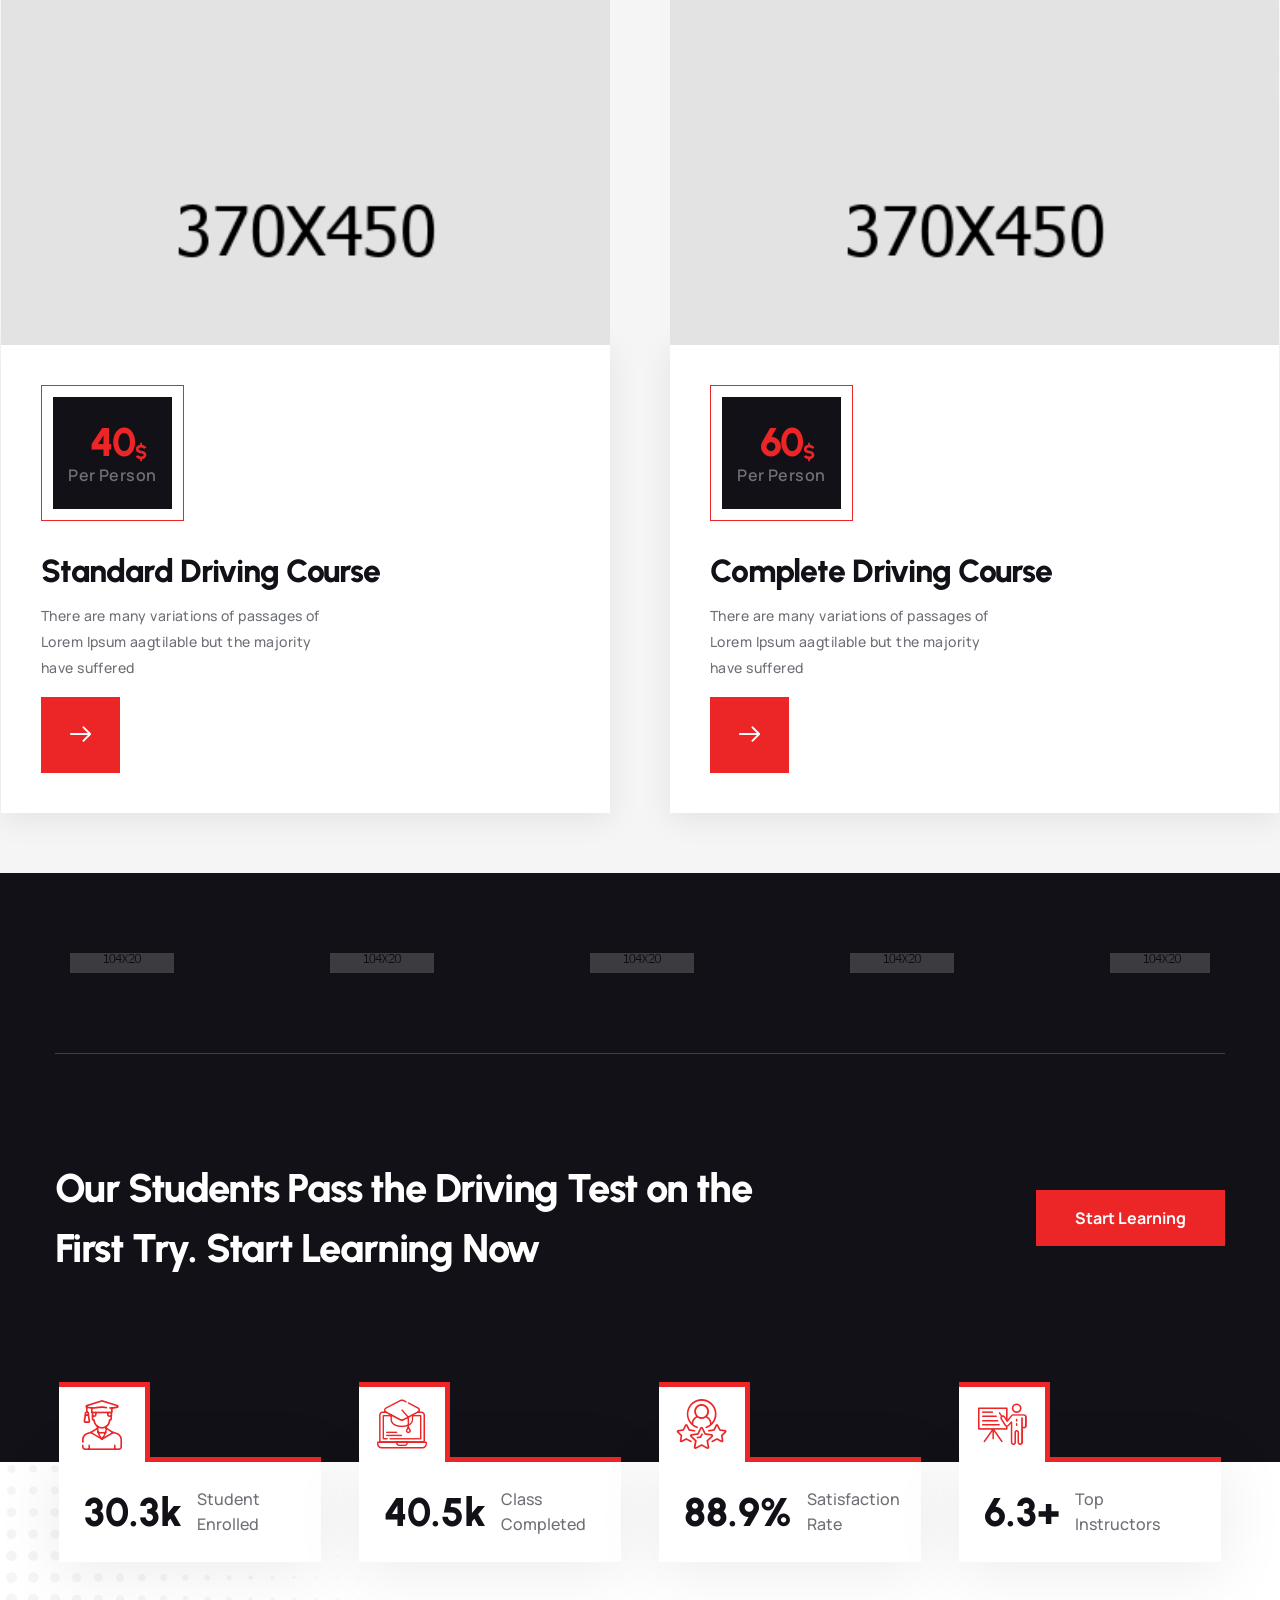
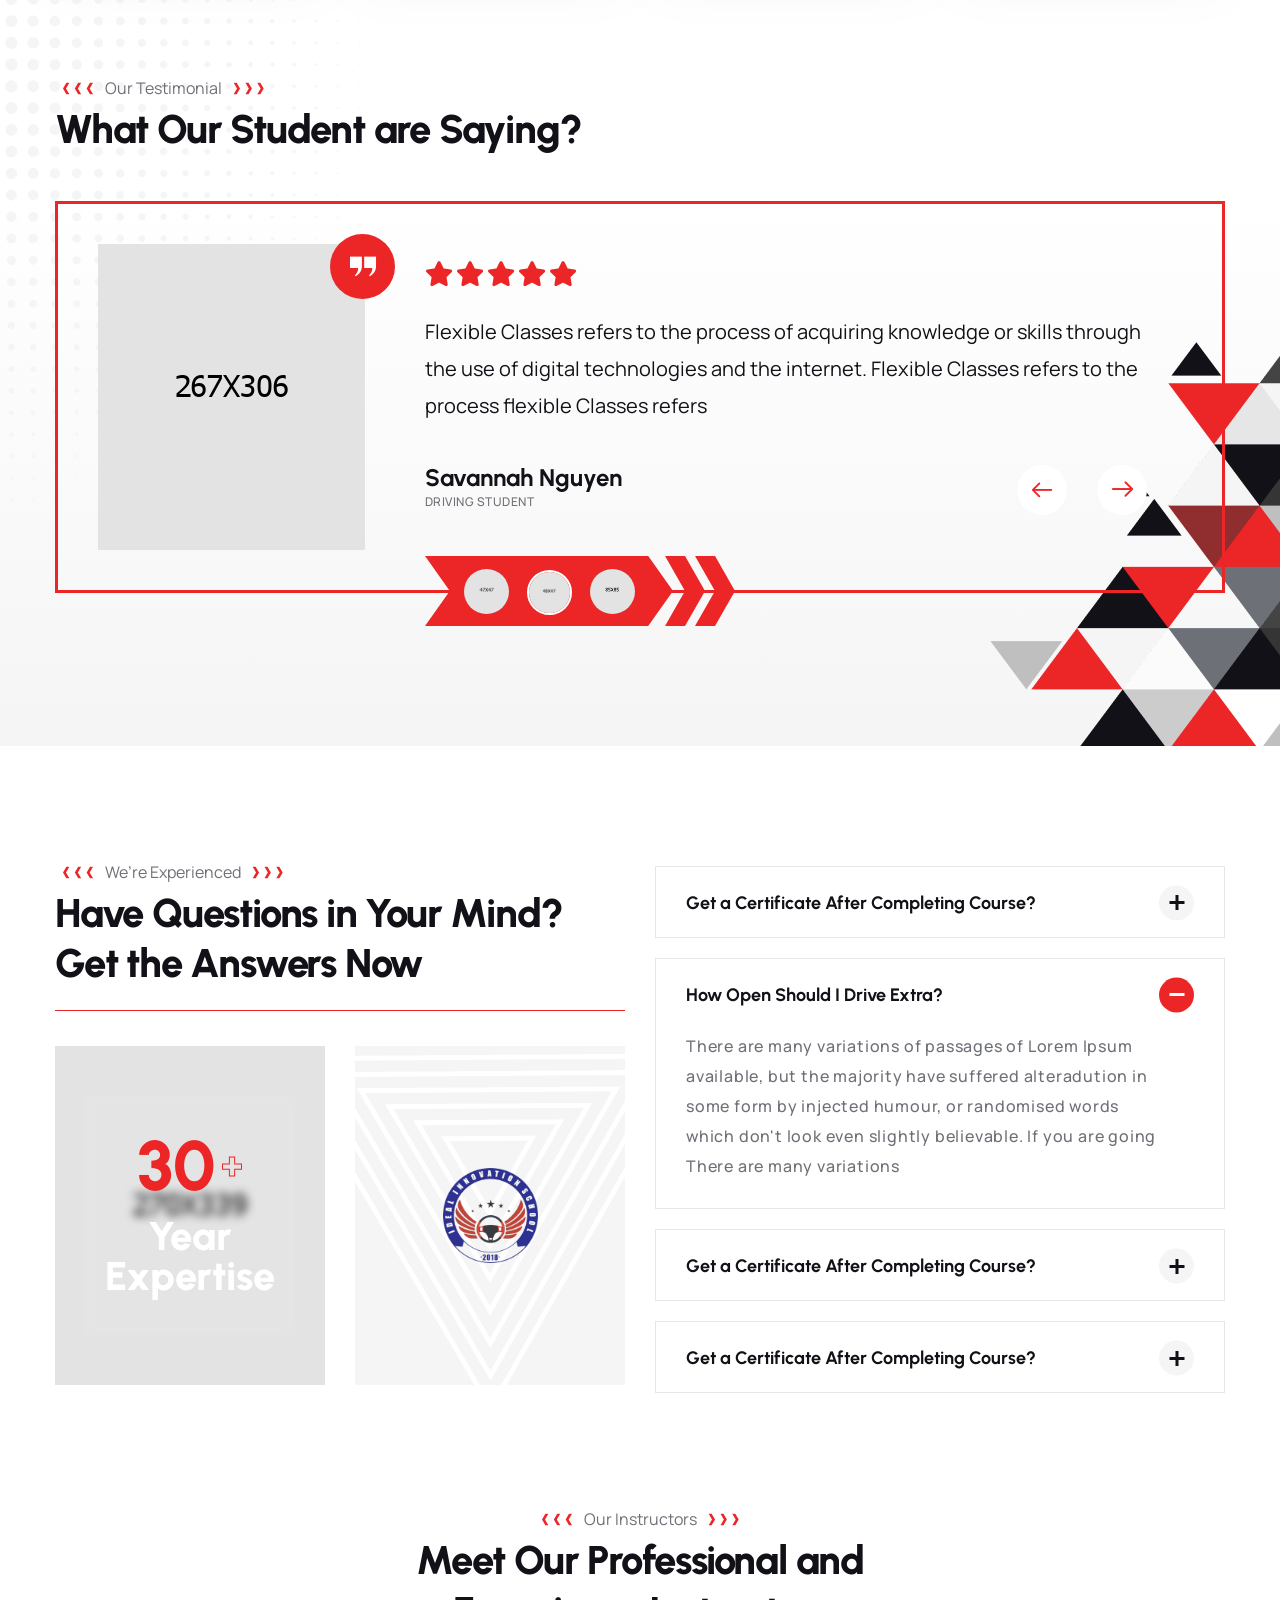
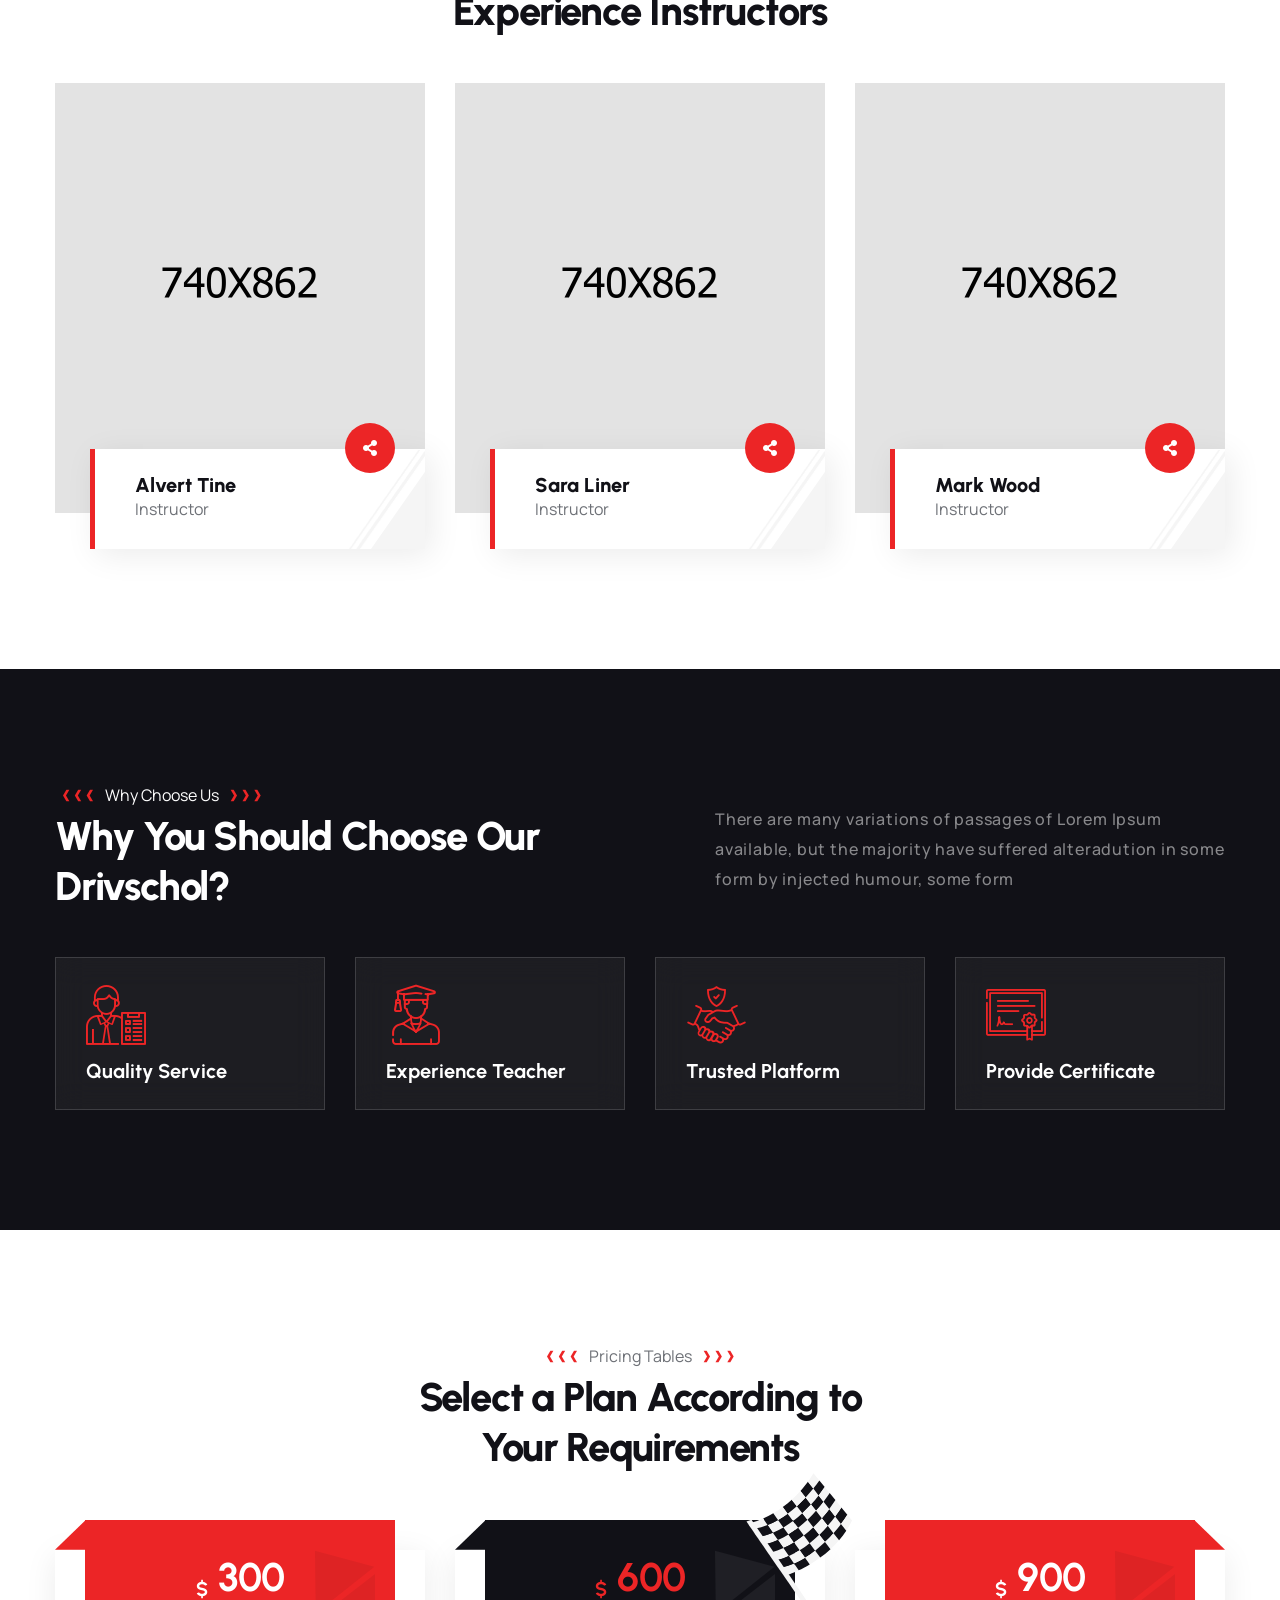
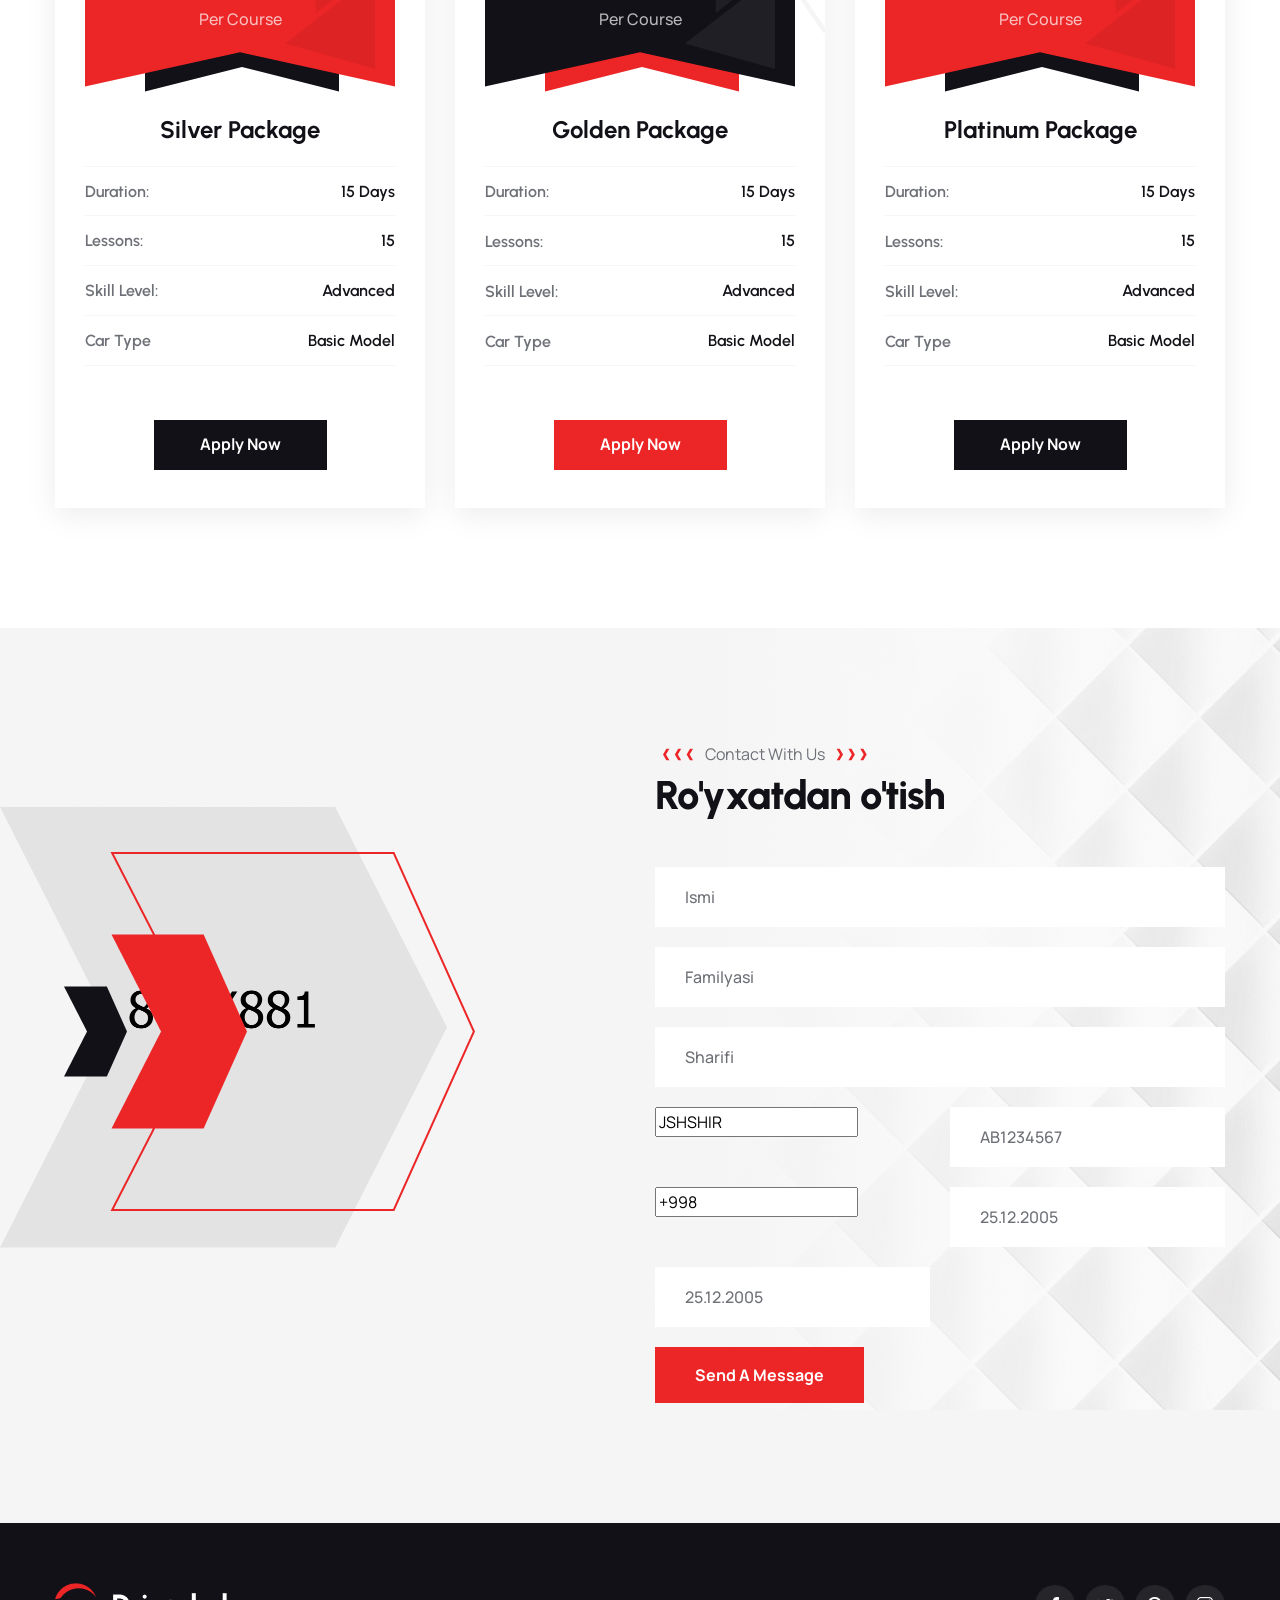
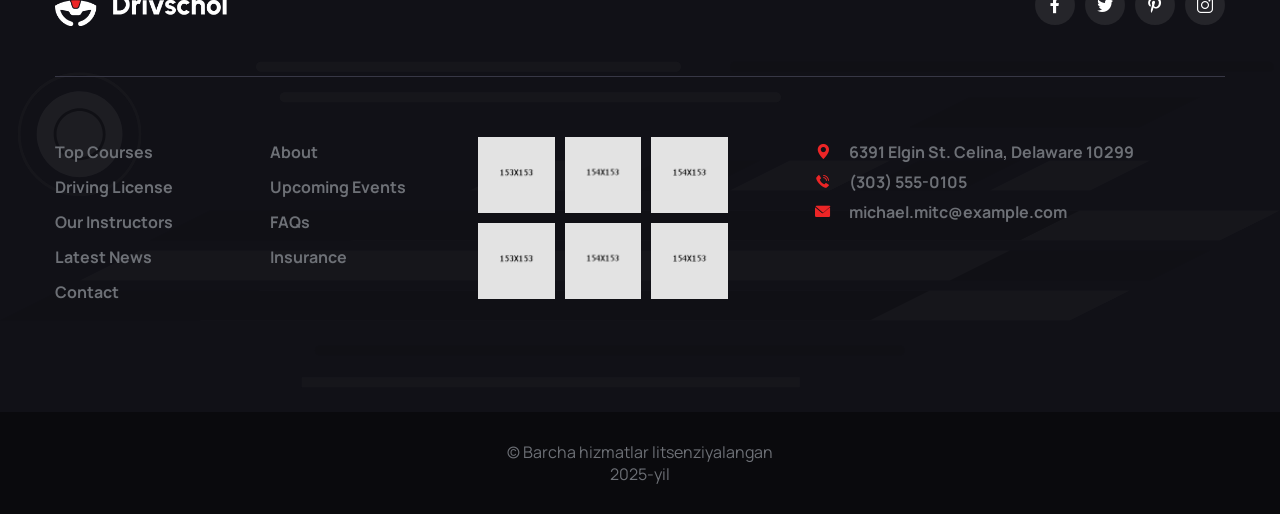
==== commit a253f91d: "Test uchun6" ====
--- a/index.html
+++ b/index.html
@@ -1803,15 +1803,6 @@
 									</ul><!-- /.list-unstyled -->
 								</div>
 
-								<form action="#" data-url="MAILCHIMP_FORM_URL"
-									class="footer-widget__newsletter mc-form">
-									<input type="text" name="EMAIL" placeholder="Email address">
-									<button type="submit">submit
-										<span class="sr-only">submit</span><!-- /.sr-only -->
-									</button>
-								</form><!-- /.footer-widget__newsletter mc-form -->
-								<div class="mc-form__response"></div><!-- /.mc-form__response -->
-								<h6 class="footer-widget__update">Subscribe to Get Latest Updates on Daily Basis</h6>
 							</div><!-- /.footer-widget -->
 						</div><!-- /.col-md-6 -->
 					</div><!-- /.row -->
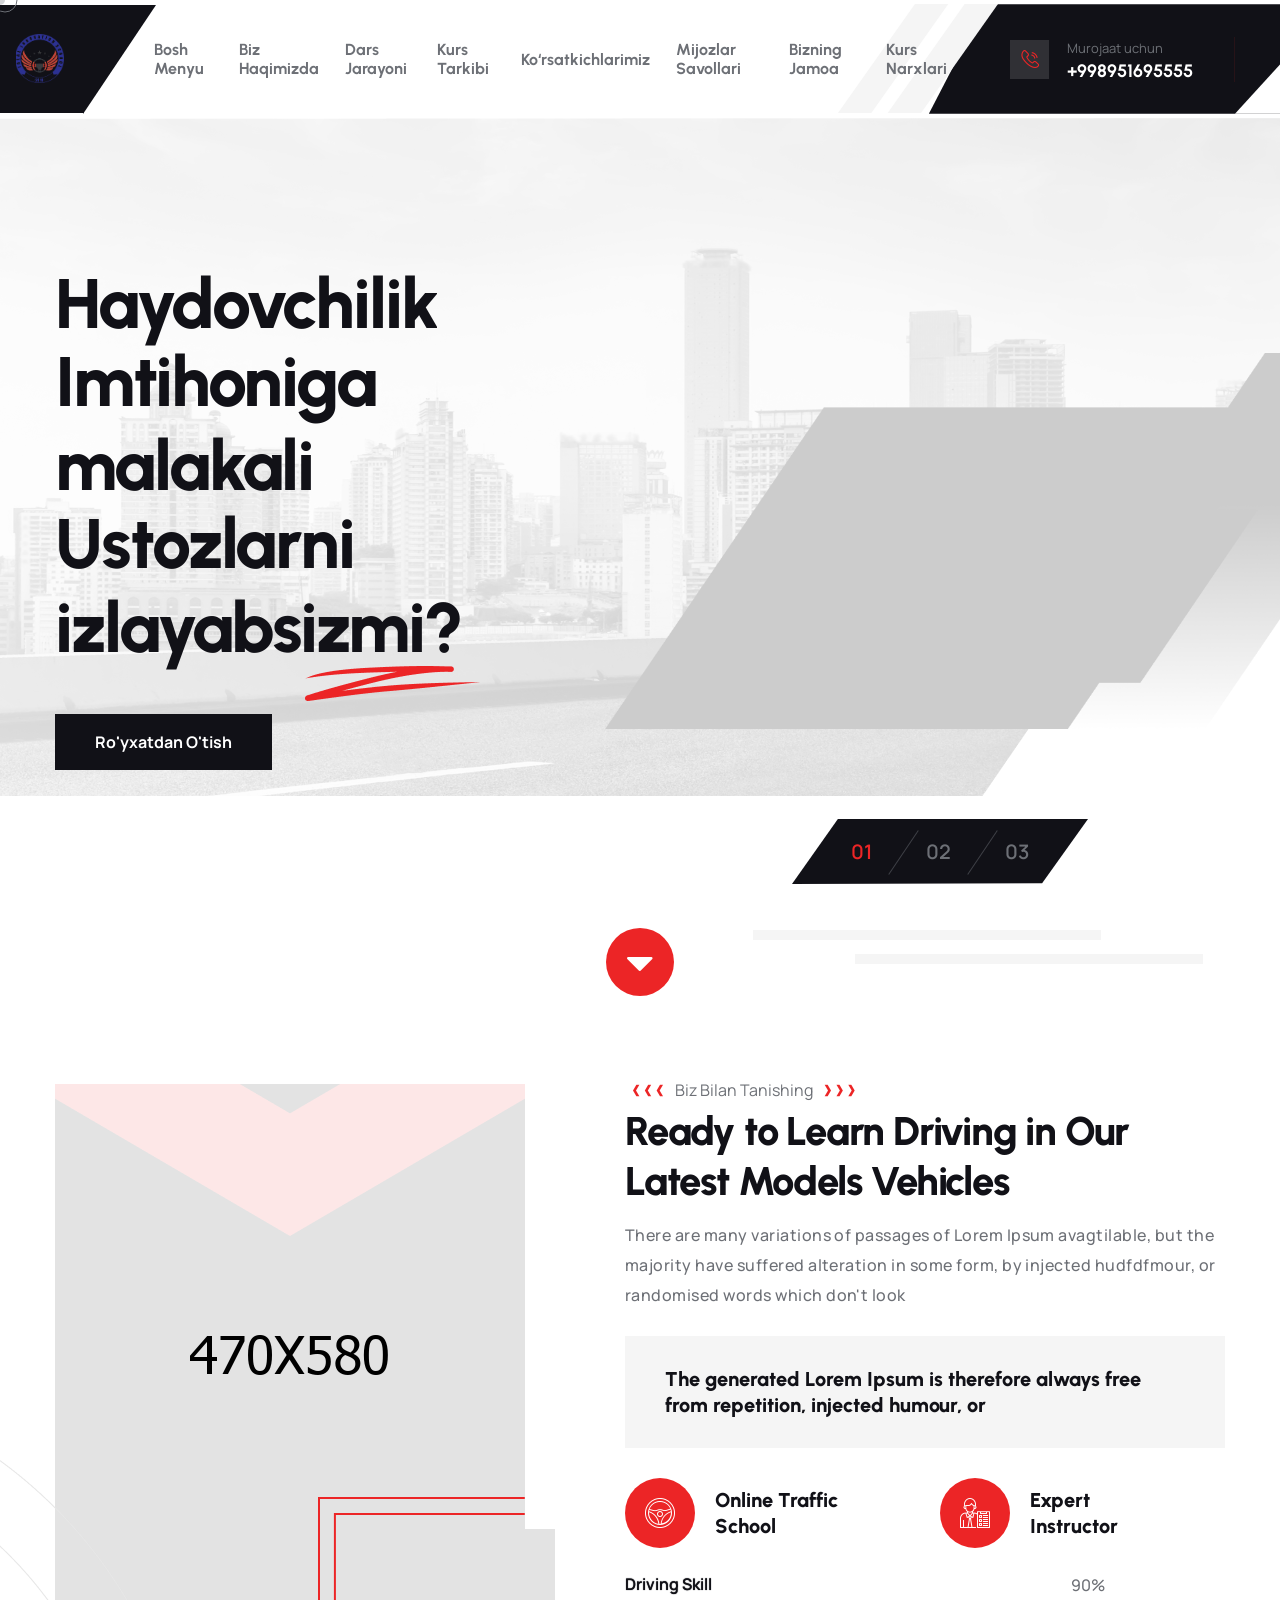
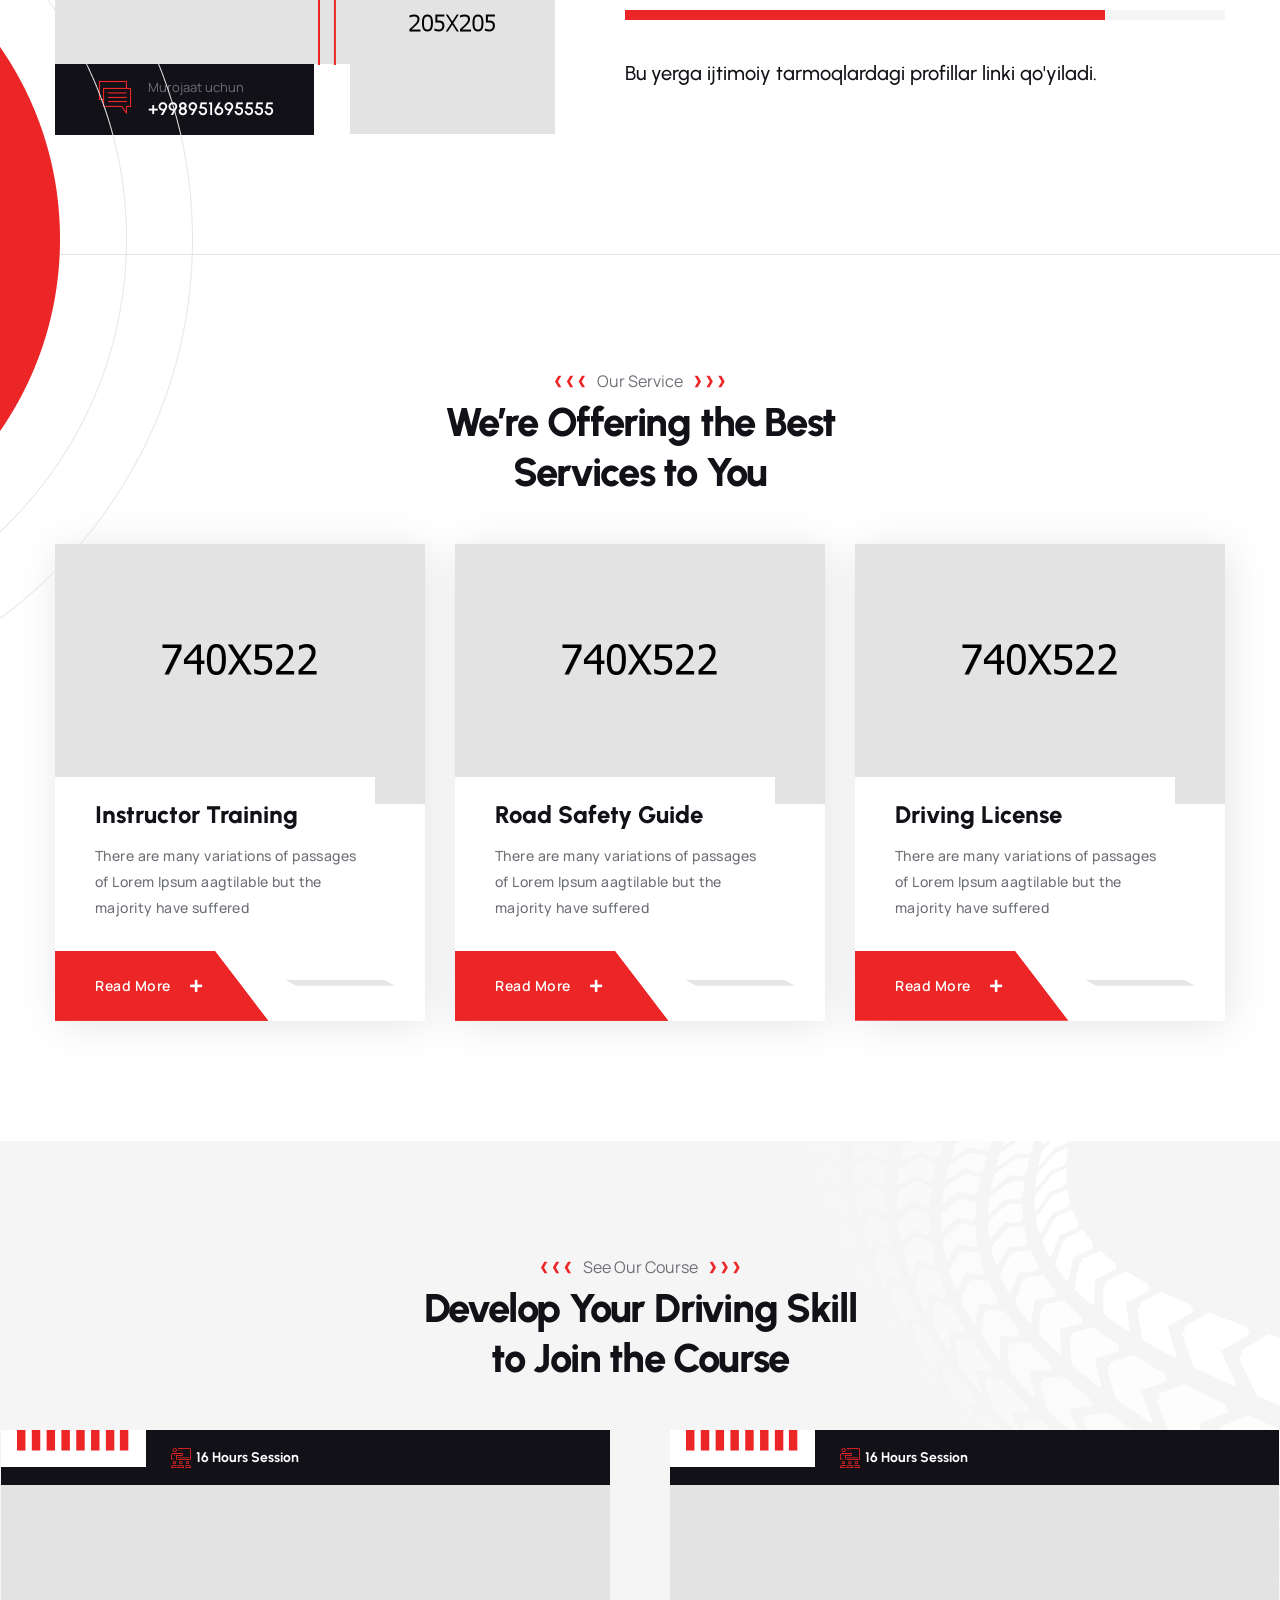
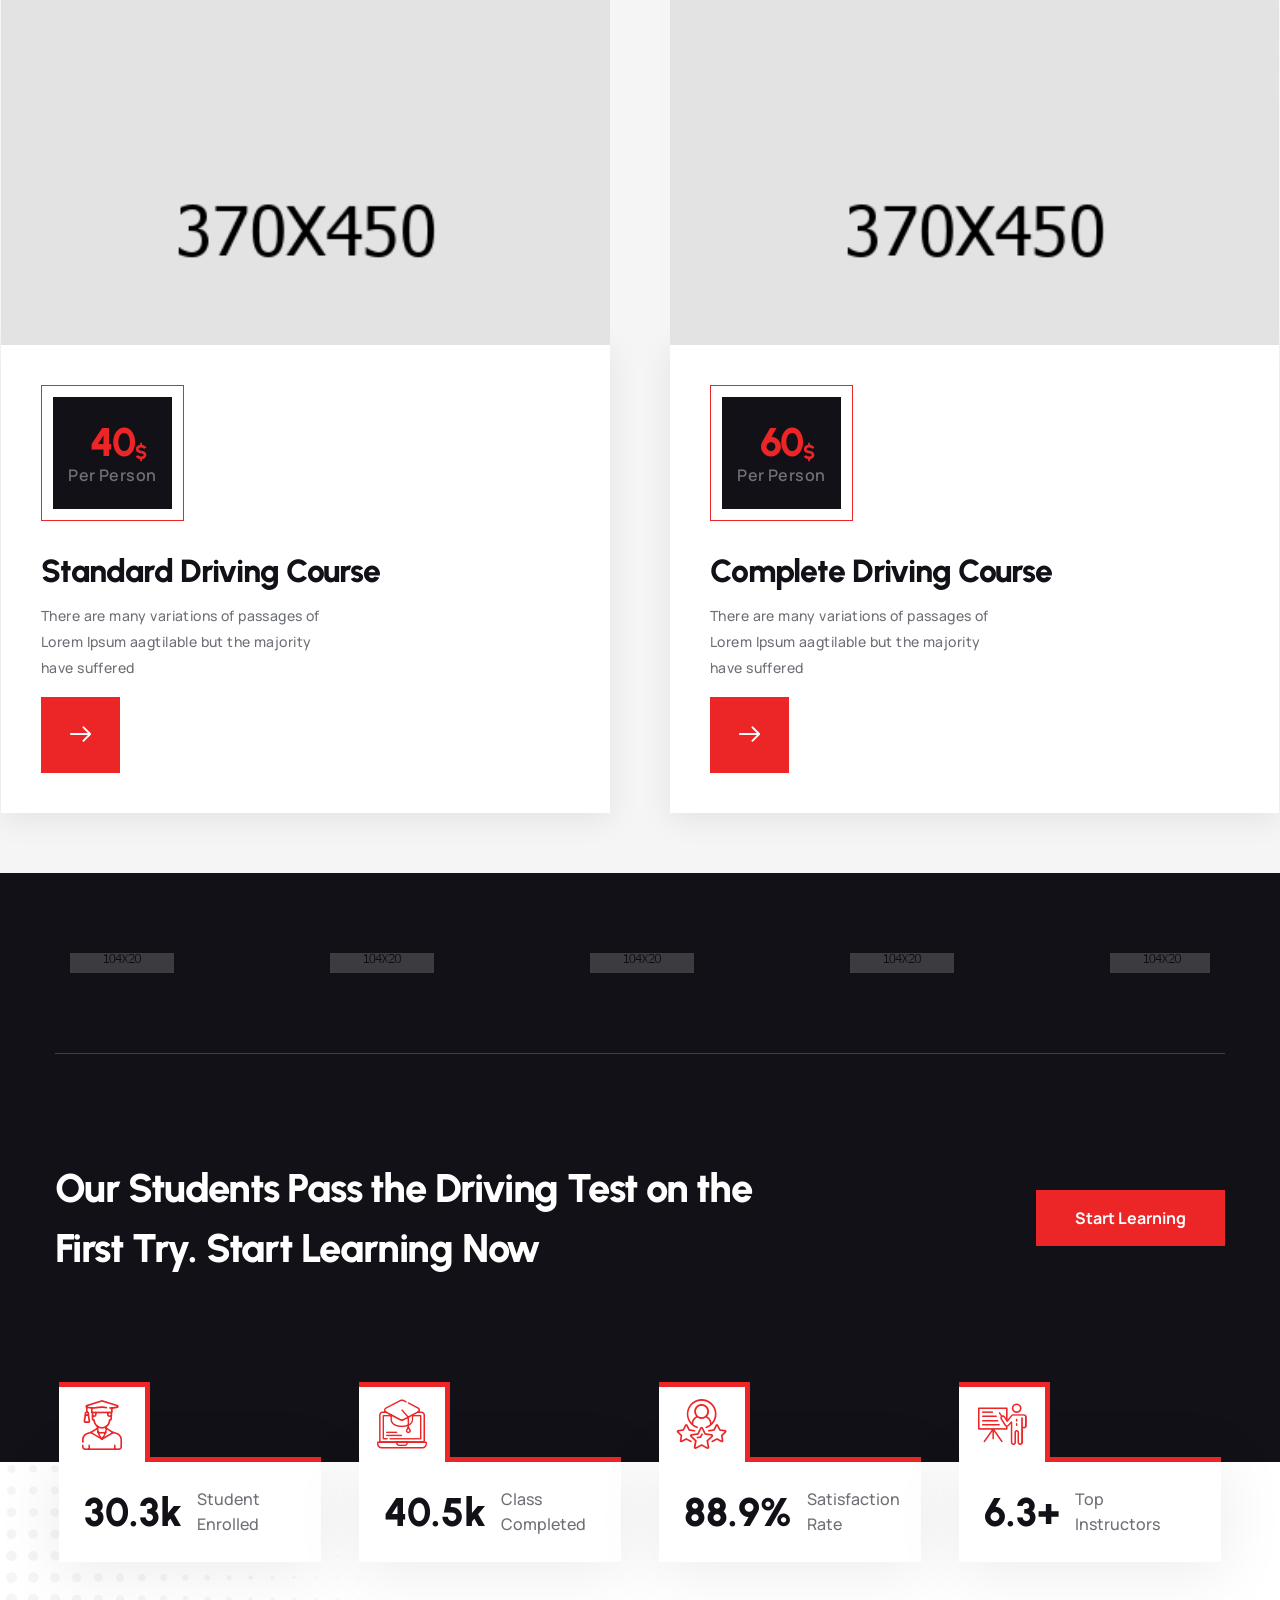
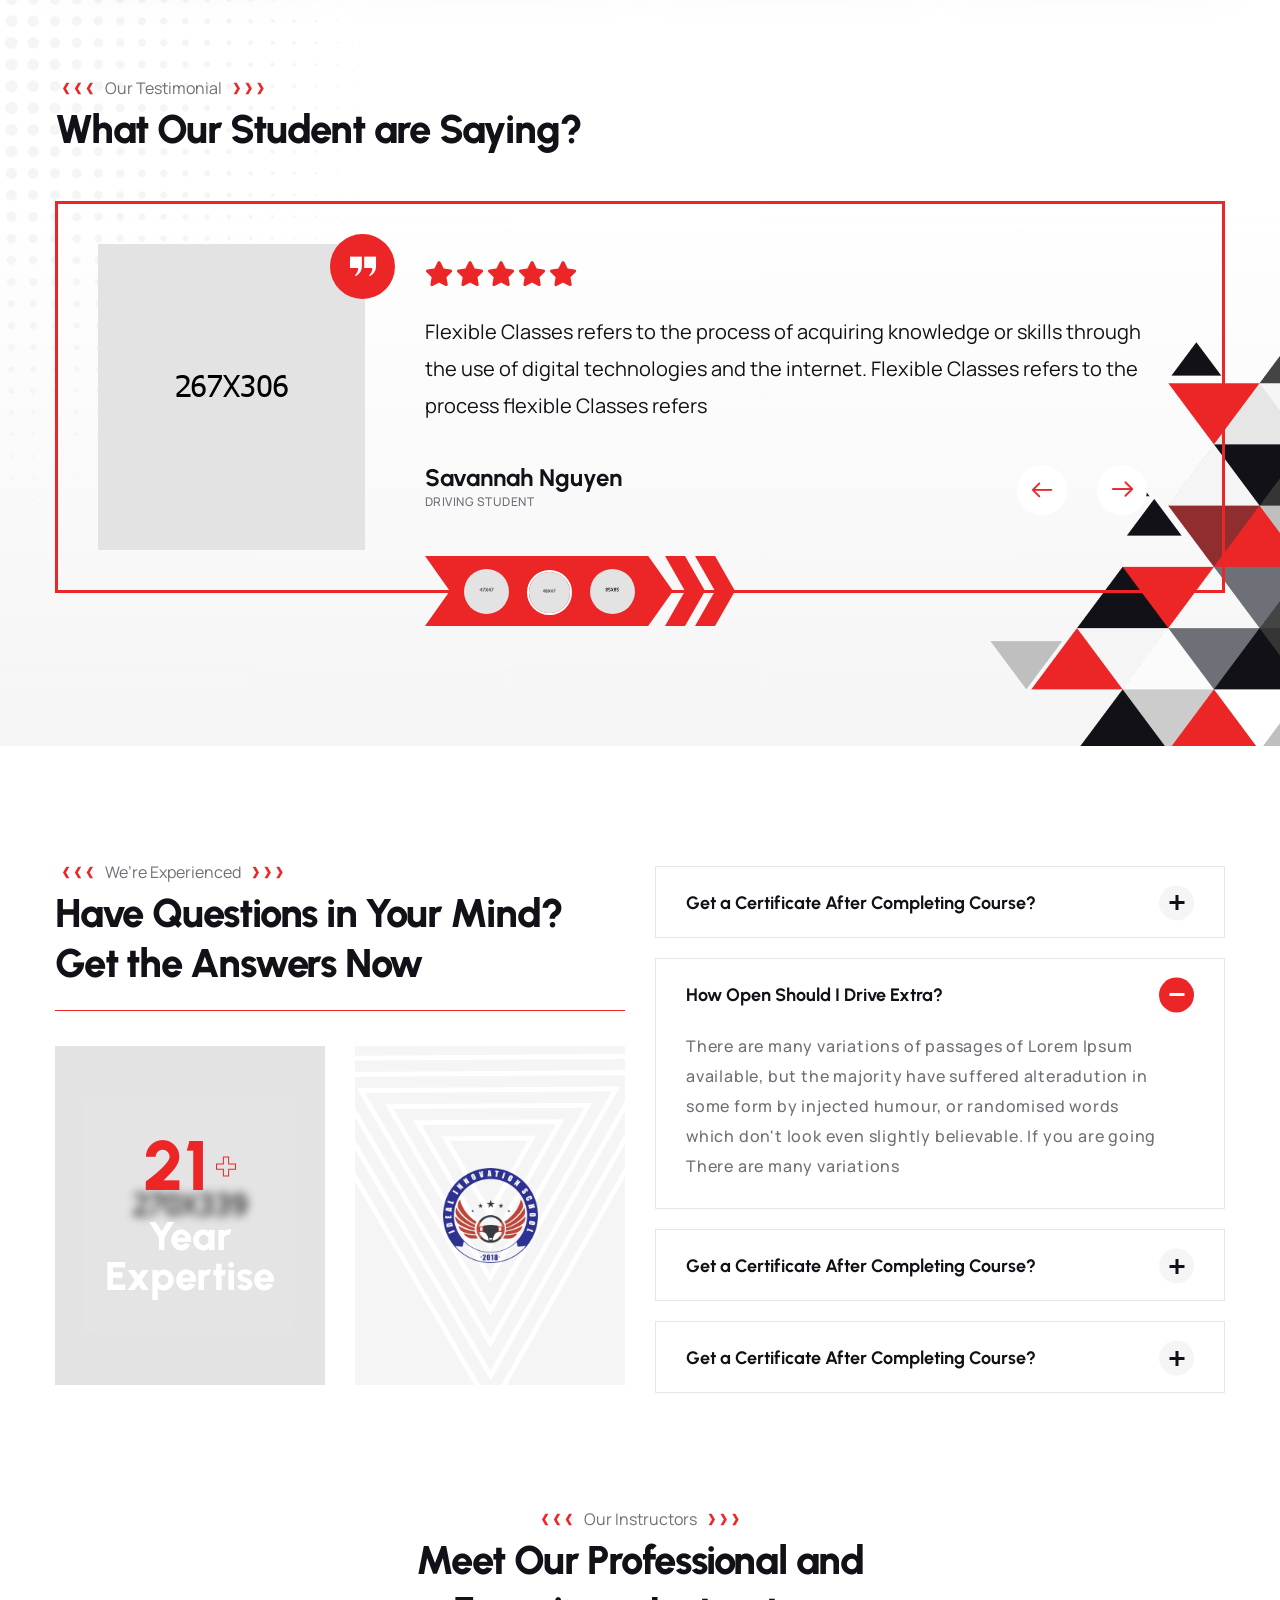
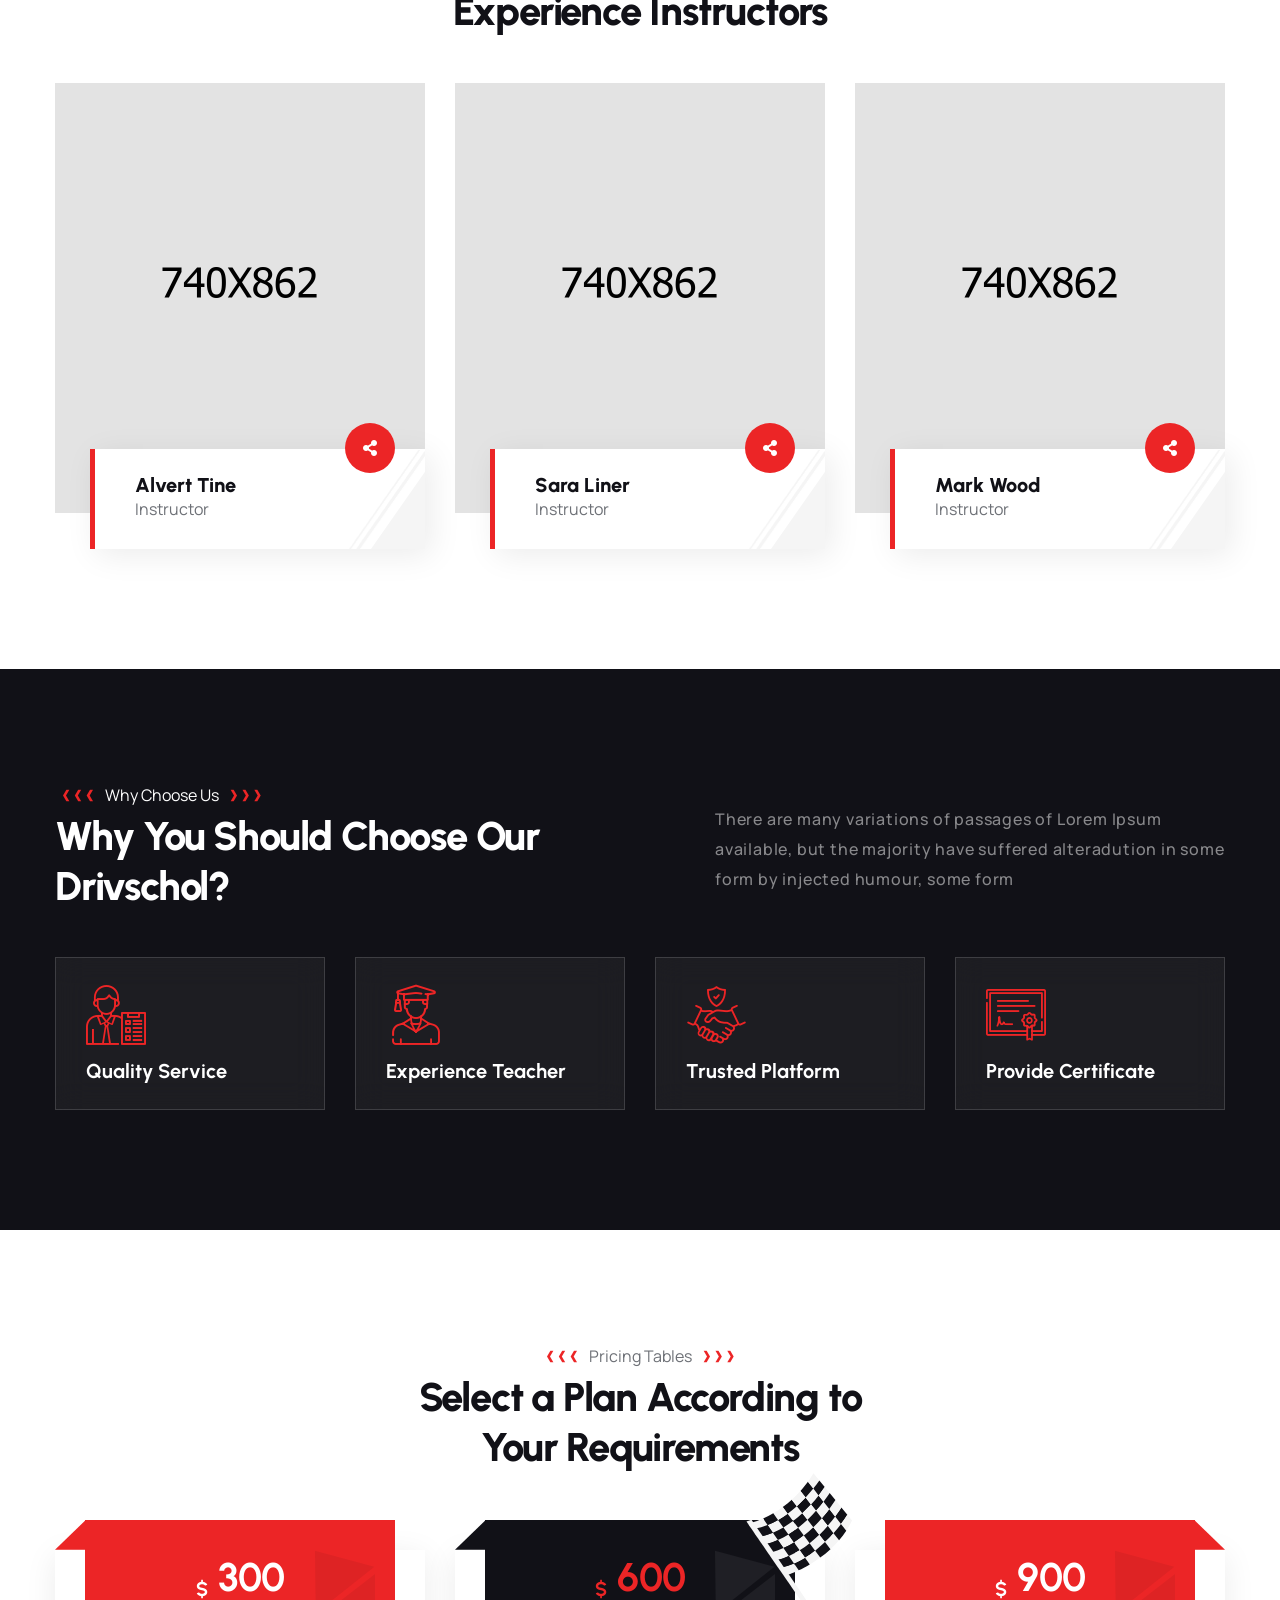
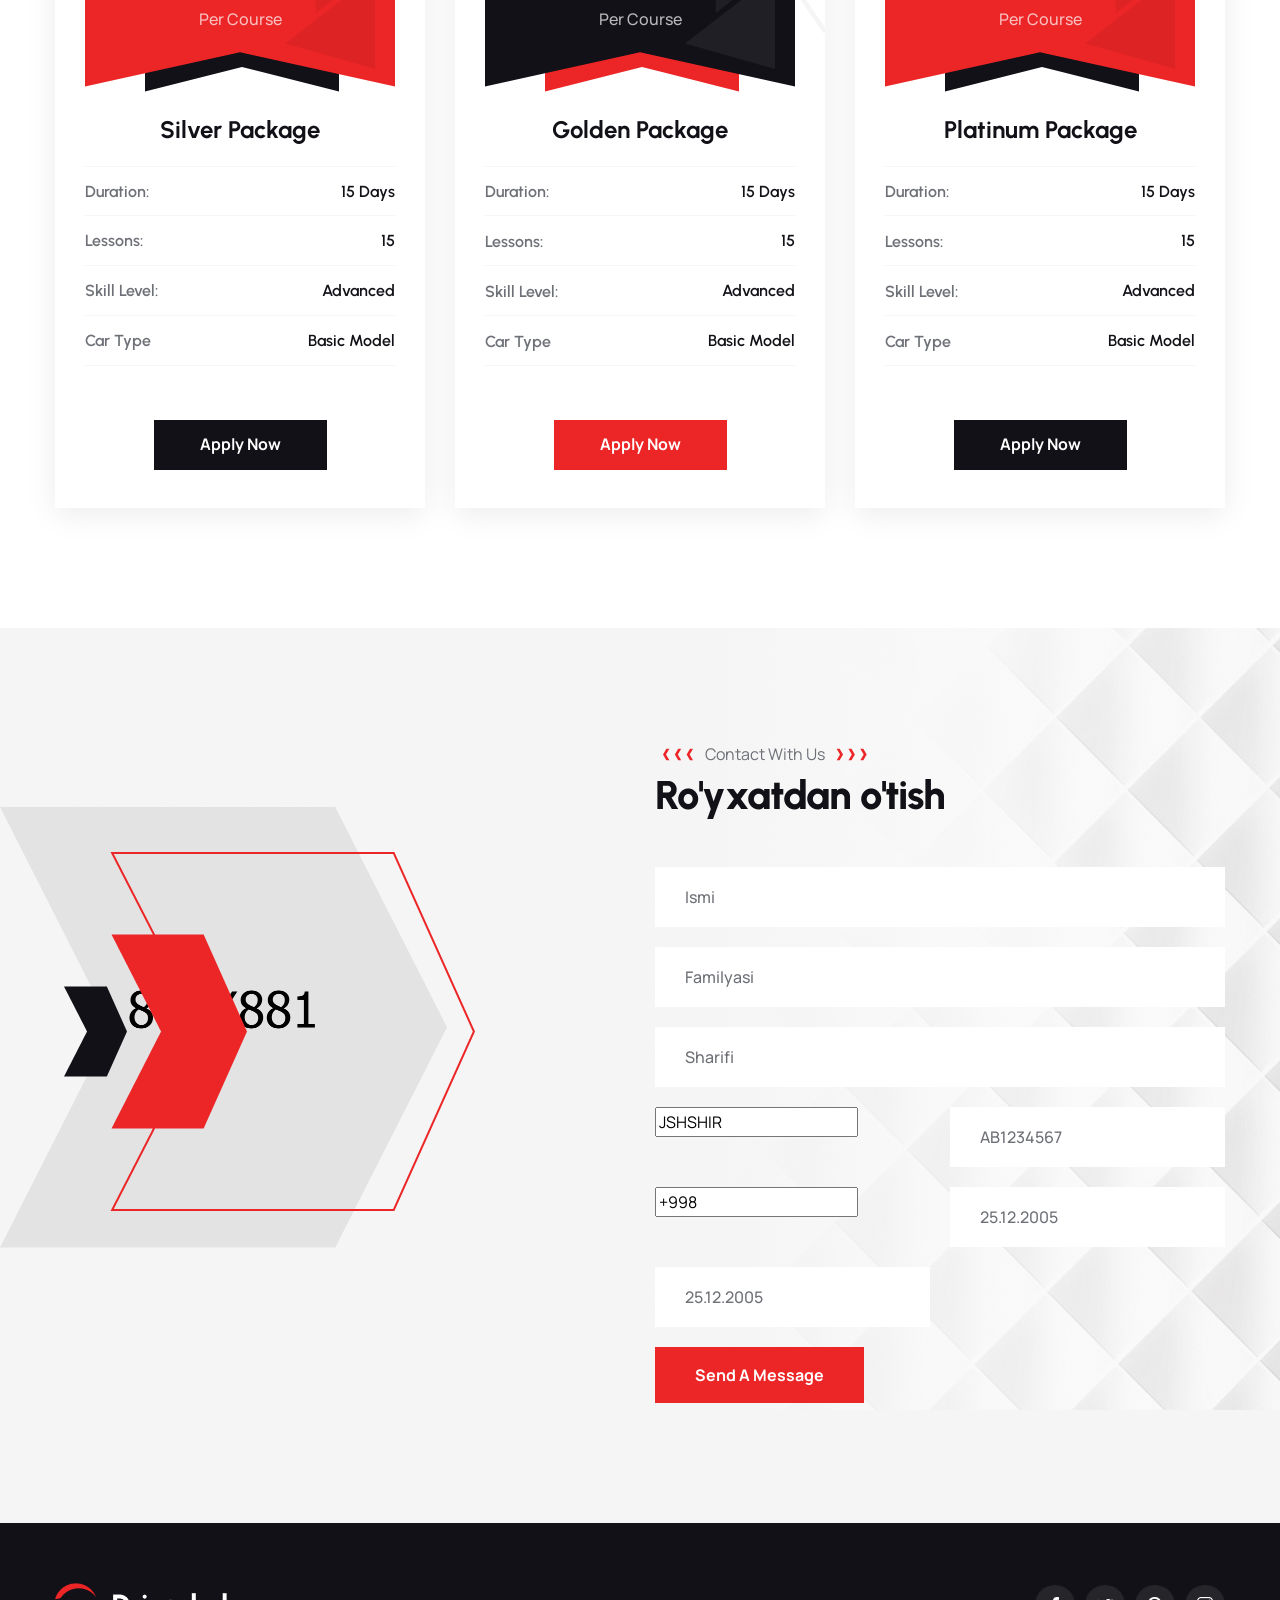
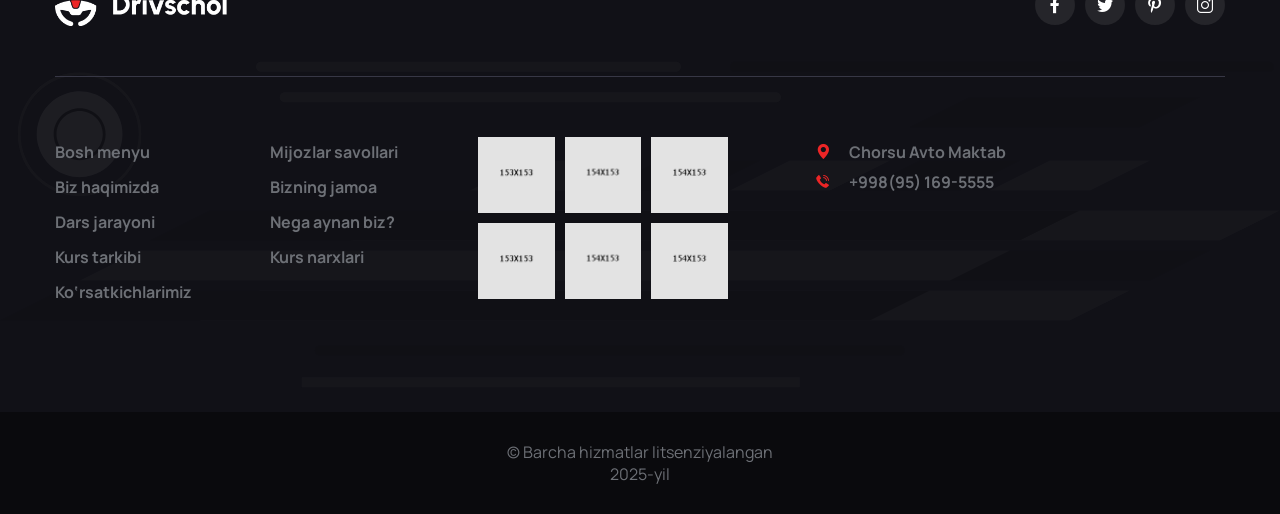
==== commit f9e8bc86: "Test uchun7" ====
--- a/index.html
+++ b/index.html
@@ -1737,11 +1737,11 @@
 							<div class="footer-widget">
 								<div class="footer-widget--links">
 									<ul class="list-unstyled footer-widget__links">
-										<li><a href="course.html">Top Courses</a></li>
-										<li><a href="service-d-road.html">Driving License</a></li>
-										<li><a href="team.html">Our Instructors</a></li>
-										<li><a href="blog-grid.html">Latest News</a></li>
-										<li><a href="contact.html">Contact</a></li>
+										<li><a href="#menu1">Bosh menyu</a></li>
+										<li><a href="#menu2">Biz haqimizda</a></li>
+										<li><a href="#menu3">Dars jarayoni</a></li>
+										<li><a href="#menu4">Kurs tarkibi</a></li>
+										<li><a href="#menu5">Ko‘rsatkichlarimiz</a></li>
 									</ul><!-- /.list-unstyled footer-widget__links -->
 								</div><!-- /.footer-widget -->
 							</div><!-- /.footer-widget -->
@@ -1751,10 +1751,10 @@
 							<div class="footer-widget">
 								<div class="footer-widget--links footer-widget--links2">
 									<ul class="list-unstyled footer-widget__links">
-										<li><a href="about.html">About</a></li>
-										<li><a href="blog-details.html">Upcoming Events</a></li>
-										<li><a href="faq.html">FAQs</a></li>
-										<li><a href="team.html">Insurance</a></li>
+										<li><a href="#menu6">Mijozlar savollari</a></li>
+										<li><a href="#menu7">Bizning jamoa</a></li>
+										<li><a href="#menu8">Nega aynan biz?</a></li>
+										<li><a href="#menu9">Kurs narxlari</a></li>
 									</ul><!-- /.list-unstyled footer-widget__links -->
 								</div><!-- /.footer-widget -->
 							</div><!-- /.footer-widget -->
@@ -1794,12 +1794,9 @@
 								<div class="footer-widget--about">
 									<ul class="list-unstyled footer-widget__info">
 										<li> <i class="icon-map-pin" aria-hidden="true"></i> <a
-												href="https://www.google.com/maps">6391 Elgin St. Celina, Delaware
-												10299</a></li>
+												href="https://www.google.com/maps">Chorsu Avto Maktab</a></li>
 										<li> <i class="icon-telephone-call-1" aria-hidden="true"></i> <a
-												href="tel:+8801775-338747">(303) 555-0105</a></li>
-										<li> <i class="icon-envelope" aria-hidden="true"></i> <a
-												href="mailto:michael.mitc@example.com">michael.mitc@example.com</a></li>
+												href="tel:+998951695555">+998(95) 169-5555</a></li>
 									</ul><!-- /.list-unstyled -->
 								</div>
 
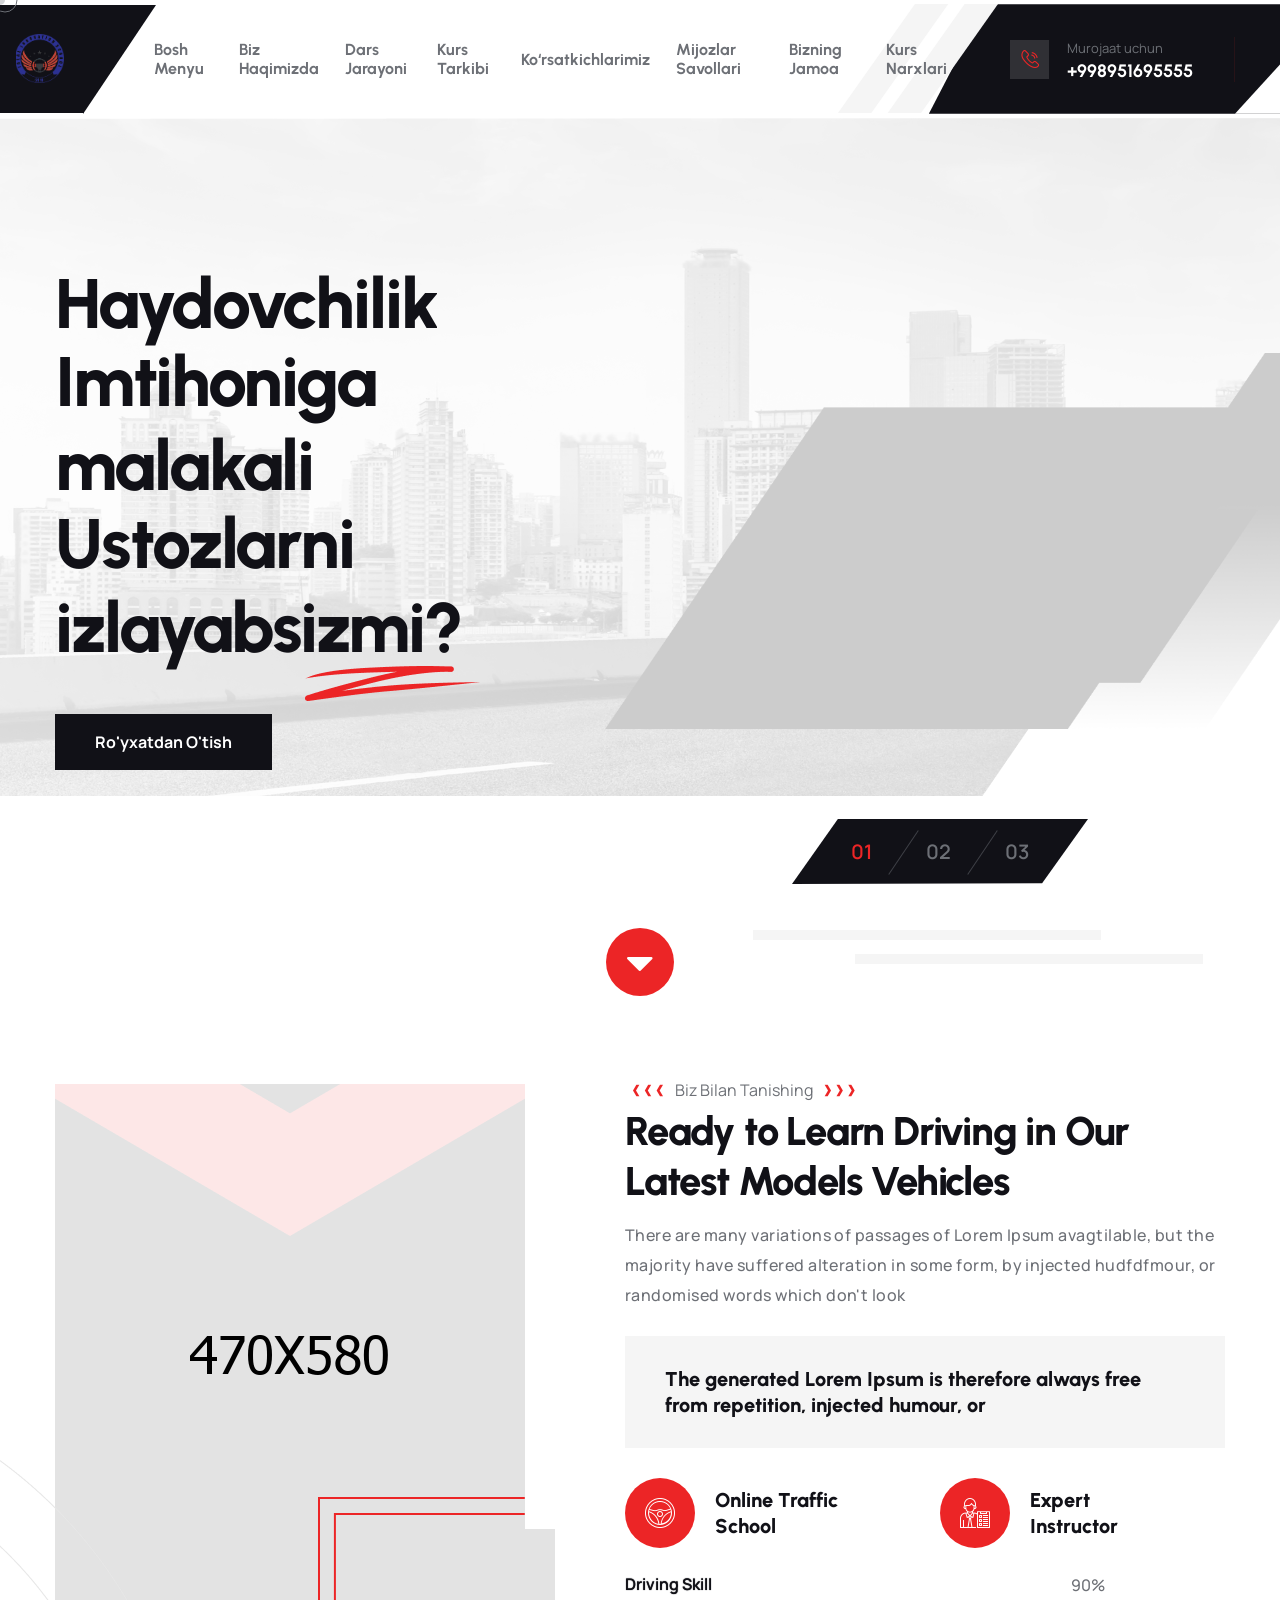
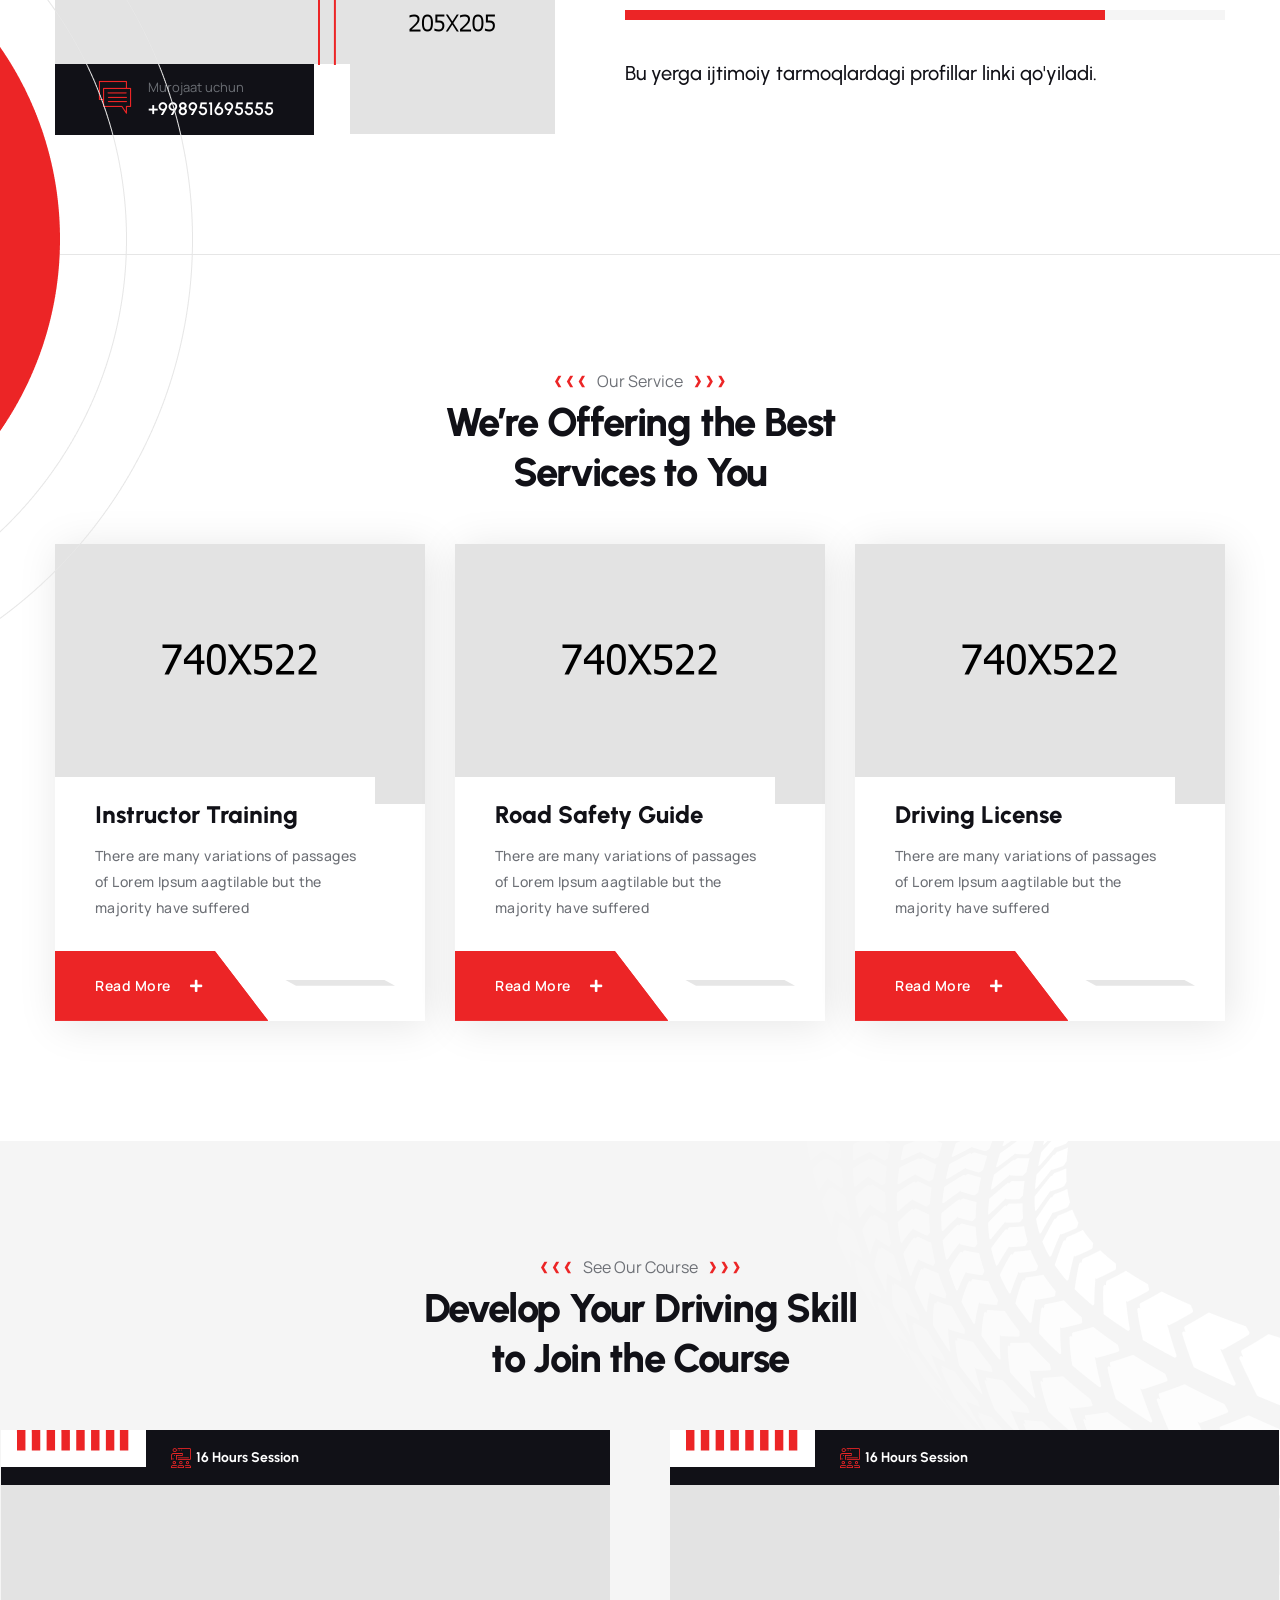
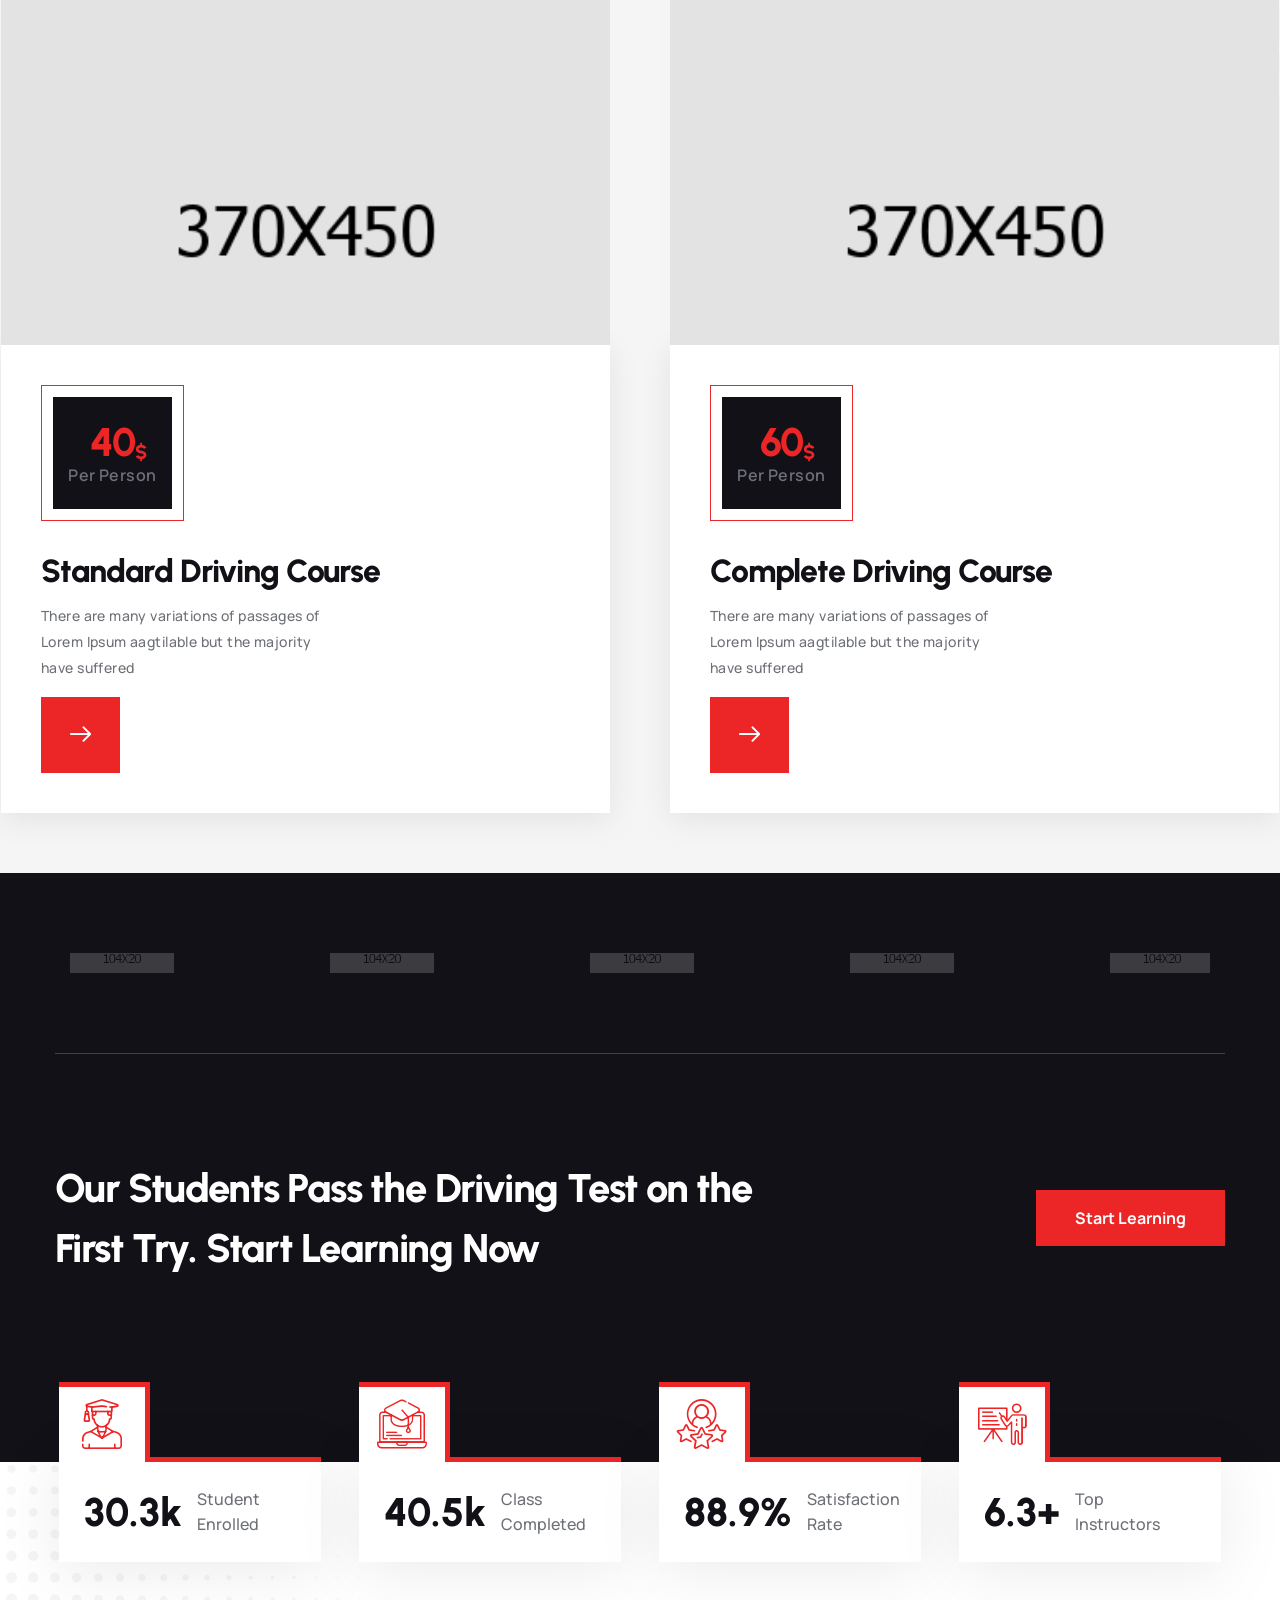
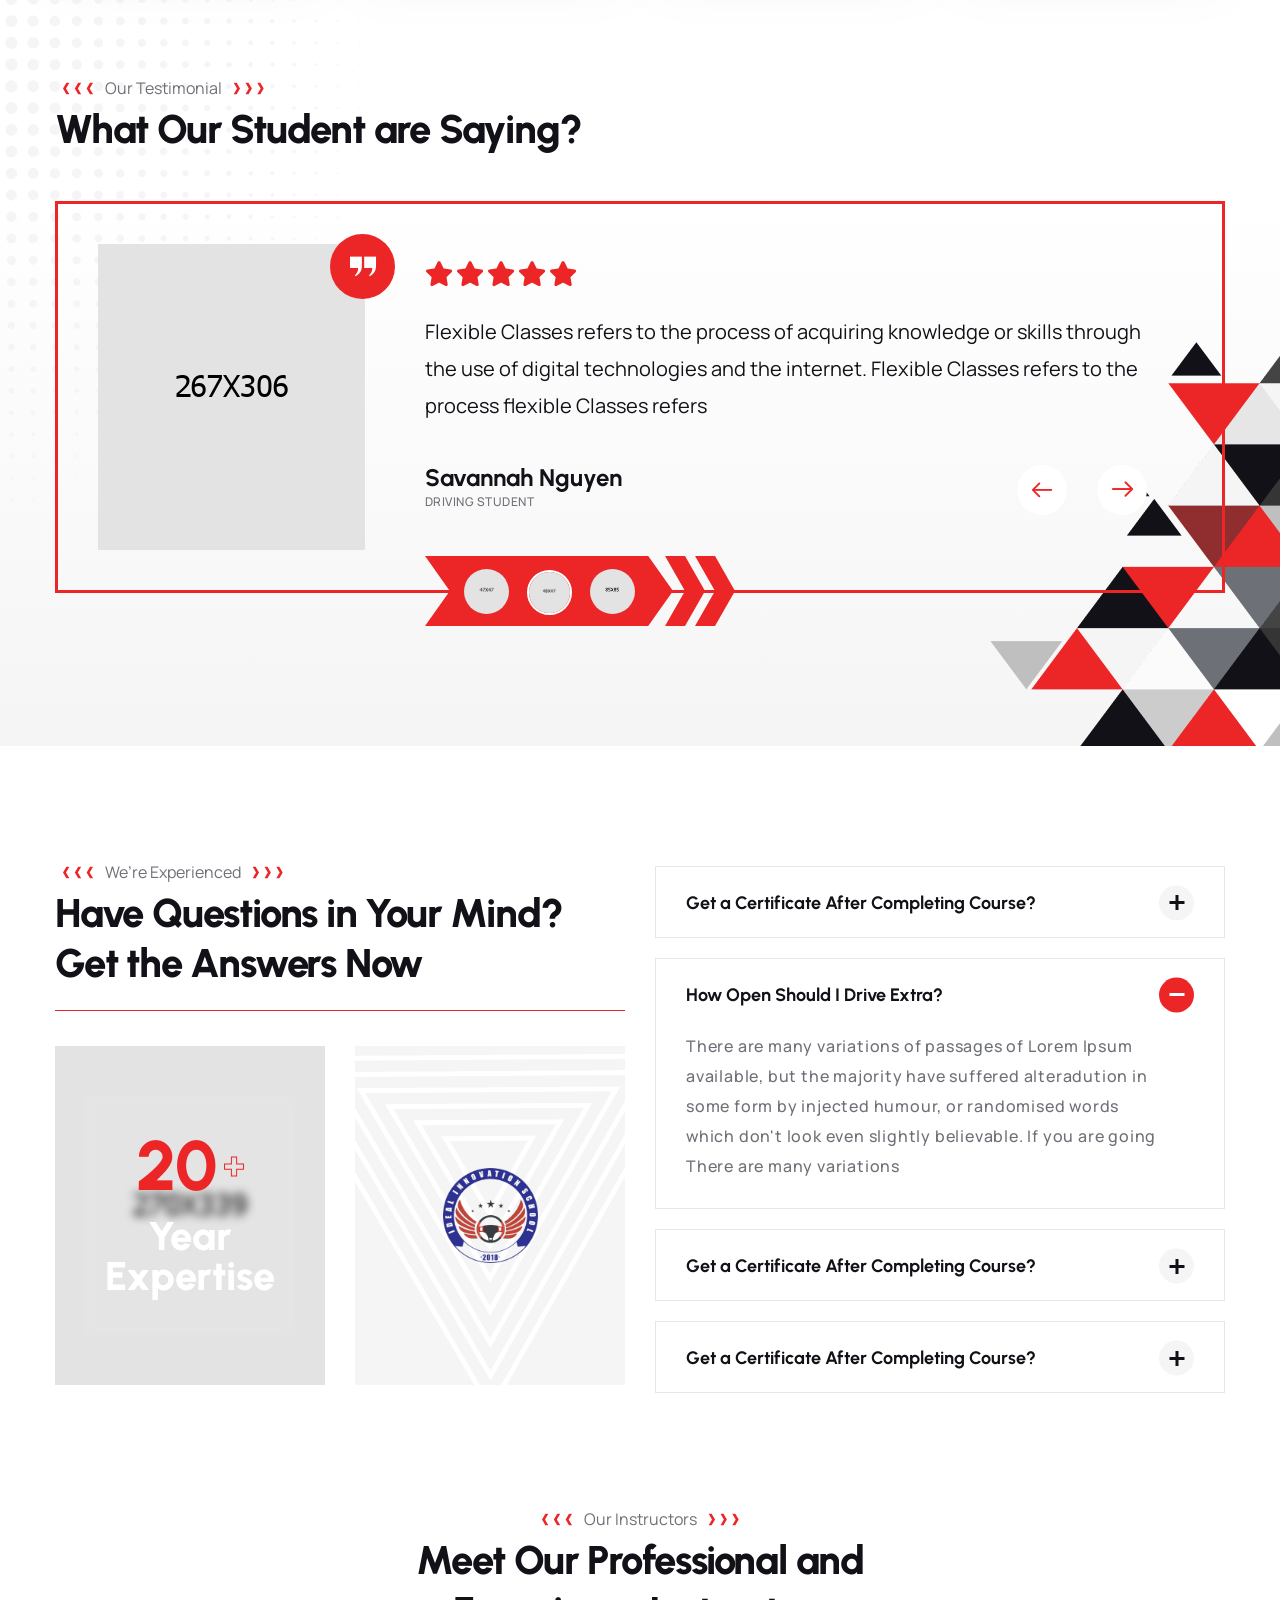
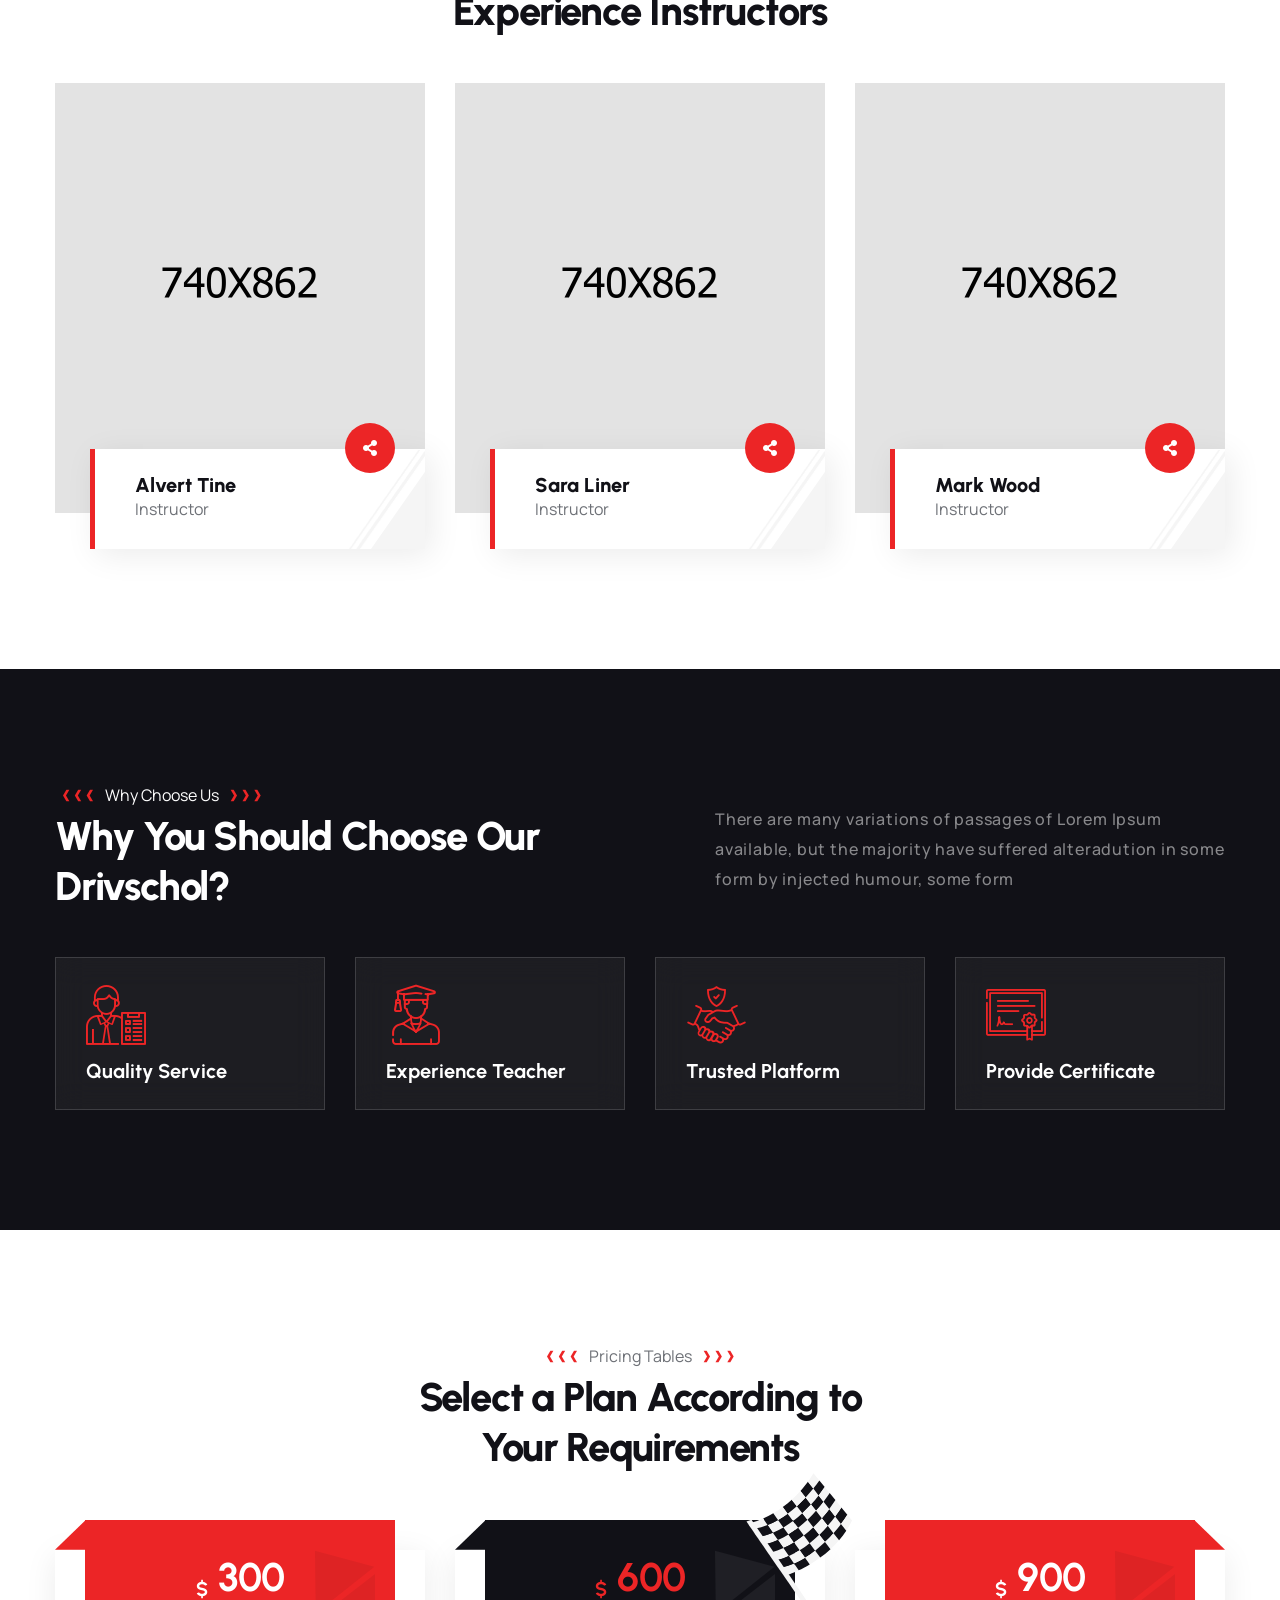
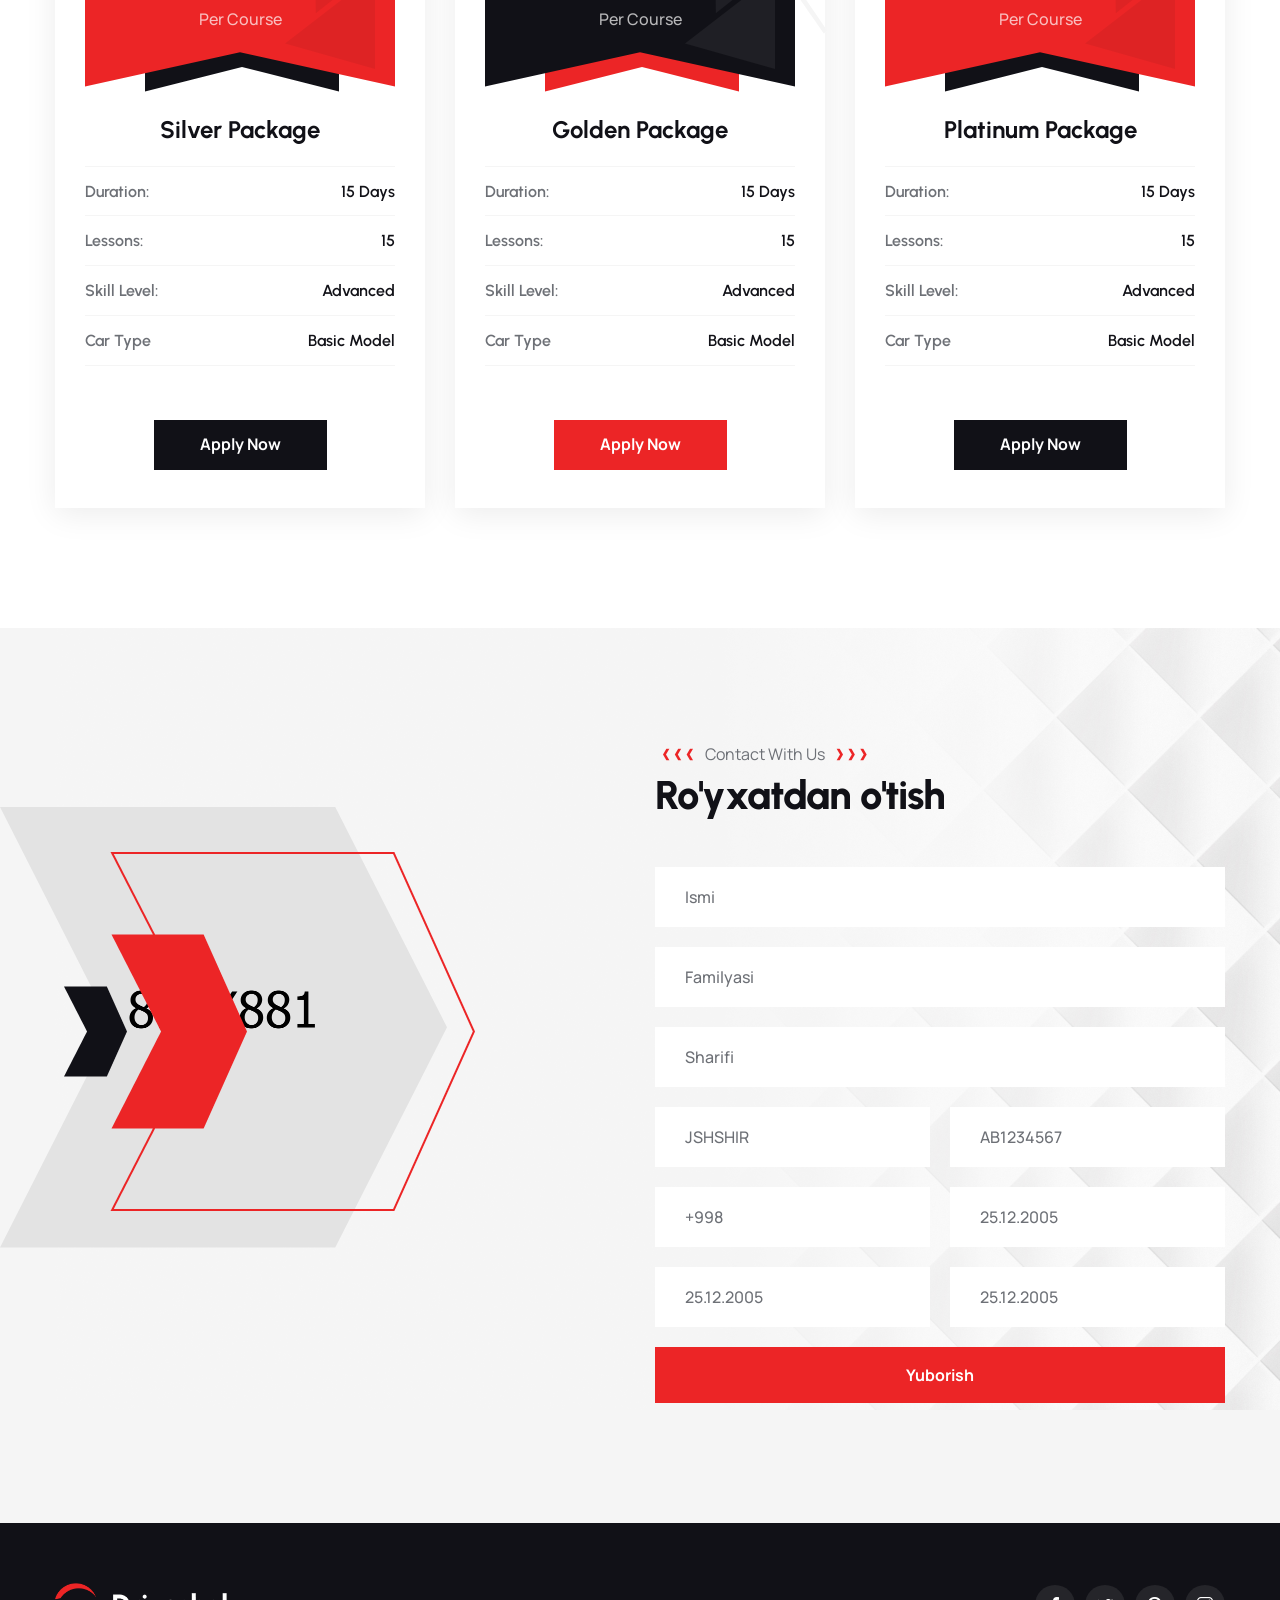
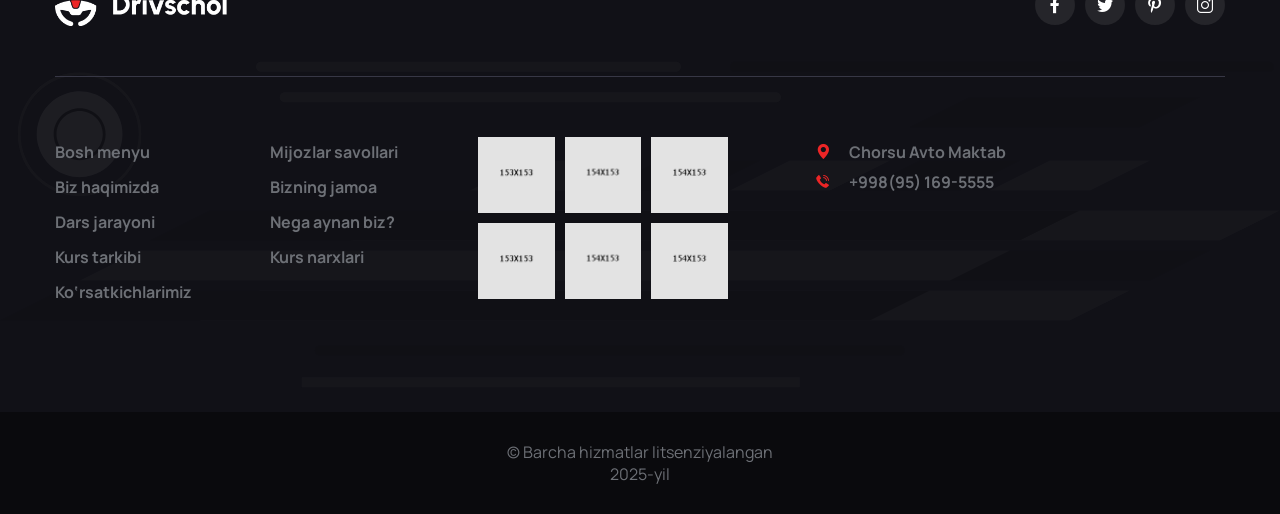
==== commit b5c007b0: "Test uchun8" ====
--- a/index.html
+++ b/index.html
@@ -1591,46 +1591,51 @@
 
 								<h3 class="sec-title__title">Ro'yxatdan o'tish</h3><!-- /.sec-title__title -->
 							</div><!-- /.sec-title -->
-							<div class="form-one__group  wow fadeInUp" data-wow-delay='500ms'>
+							<div class="form-one__group wow fadeInUp" data-wow-delay='500ms'>
 
 								<div class="form-one__control form-one__control__full">
-									<input type="text" name="subject" placeholder="Ismi">
-								</div><!-- /.form-one__control -->
+									<input type="text" name="firstname" placeholder="Ismi">
+								</div>
 
 								<div class="form-one__control form-one__control__full">
-									<input type="text" name="subject" placeholder="Familyasi">
-								</div><!-- /.form-one__control -->
+									<input type="text" name="lastname" placeholder="Familyasi">
+								</div>
 
 								<div class="form-one__control form-one__control__full">
-									<input type="text" name="subject" placeholder="Sharifi">
-								</div><!-- /.form-one__control -->
-
-								<div class="form-one__control ">
-									<input type="number" name="name" placeholder="JSHSHIR">
-								</div><!-- /.form-one__control  -->
+									<input type="text" name="middlename" placeholder="Sharifi">
+								</div>
 
 								<div class="form-one__control">
-									<input type="text" name="email" placeholder="AB1234567">
-								</div><!-- /.form-one__control -->
-
-								<div class="form-one__control ">
-									<input type="number" name="phone" placeholder="+998">
-								</div><!-- /.form-one__control  -->
+									<input type="text" id="jshshir" name="jshshir" maxlength="14" placeholder="JSHSHIR">
+								</div>
 
 								<div class="form-one__control">
-									<input type="text" name="subject" placeholder="25.12.2005">
-								</div><!-- /.form-one__control -->
+									<input type="text" id="passport" name="passport" maxlength="9" placeholder="AB1234567">
+								</div>
 
 								<div class="form-one__control">
-									<input type="text" name="subject" placeholder="25.12.2005">
-								</div><!-- /.form-one__control -->
+									<input type="text" id="phone" name="phone" maxlength="13" placeholder="+998">
+								</div>
+
+								<div class="form-one__control">
+									<input type="text" id="birthdate" name="birthdate" maxlength="10" placeholder="25.12.2005">
+								</div>
+
+								<div class="form-one__control">
+									<input type="text" id="anotherDate" name="anotherDate" maxlength="10" placeholder="25.12.2005">
+								</div>
+
+								<div class="form-one__control">
+									<input type="text" id="anotherDate" name="anotherDate" maxlength="10" placeholder="25.12.2005">
+								</div>
 
 								<div class="form-one__control form-one__control__full text-start">
-									<button type="submit" class="drivschol-btn drivschol-btn--base2"><span>Send a
-											message</span></button>
-								</div><!-- /.form-one__control -->
-
-							</div><!-- /.form-one__group -->
+									<button type="submit" class="drivschol-btn drivschol-btn--base2 w-100">
+										<span>Yuborish</span>
+									</button>
+								</div>
+
+							</div>
 						</form>
 					</div>
 				</div>
